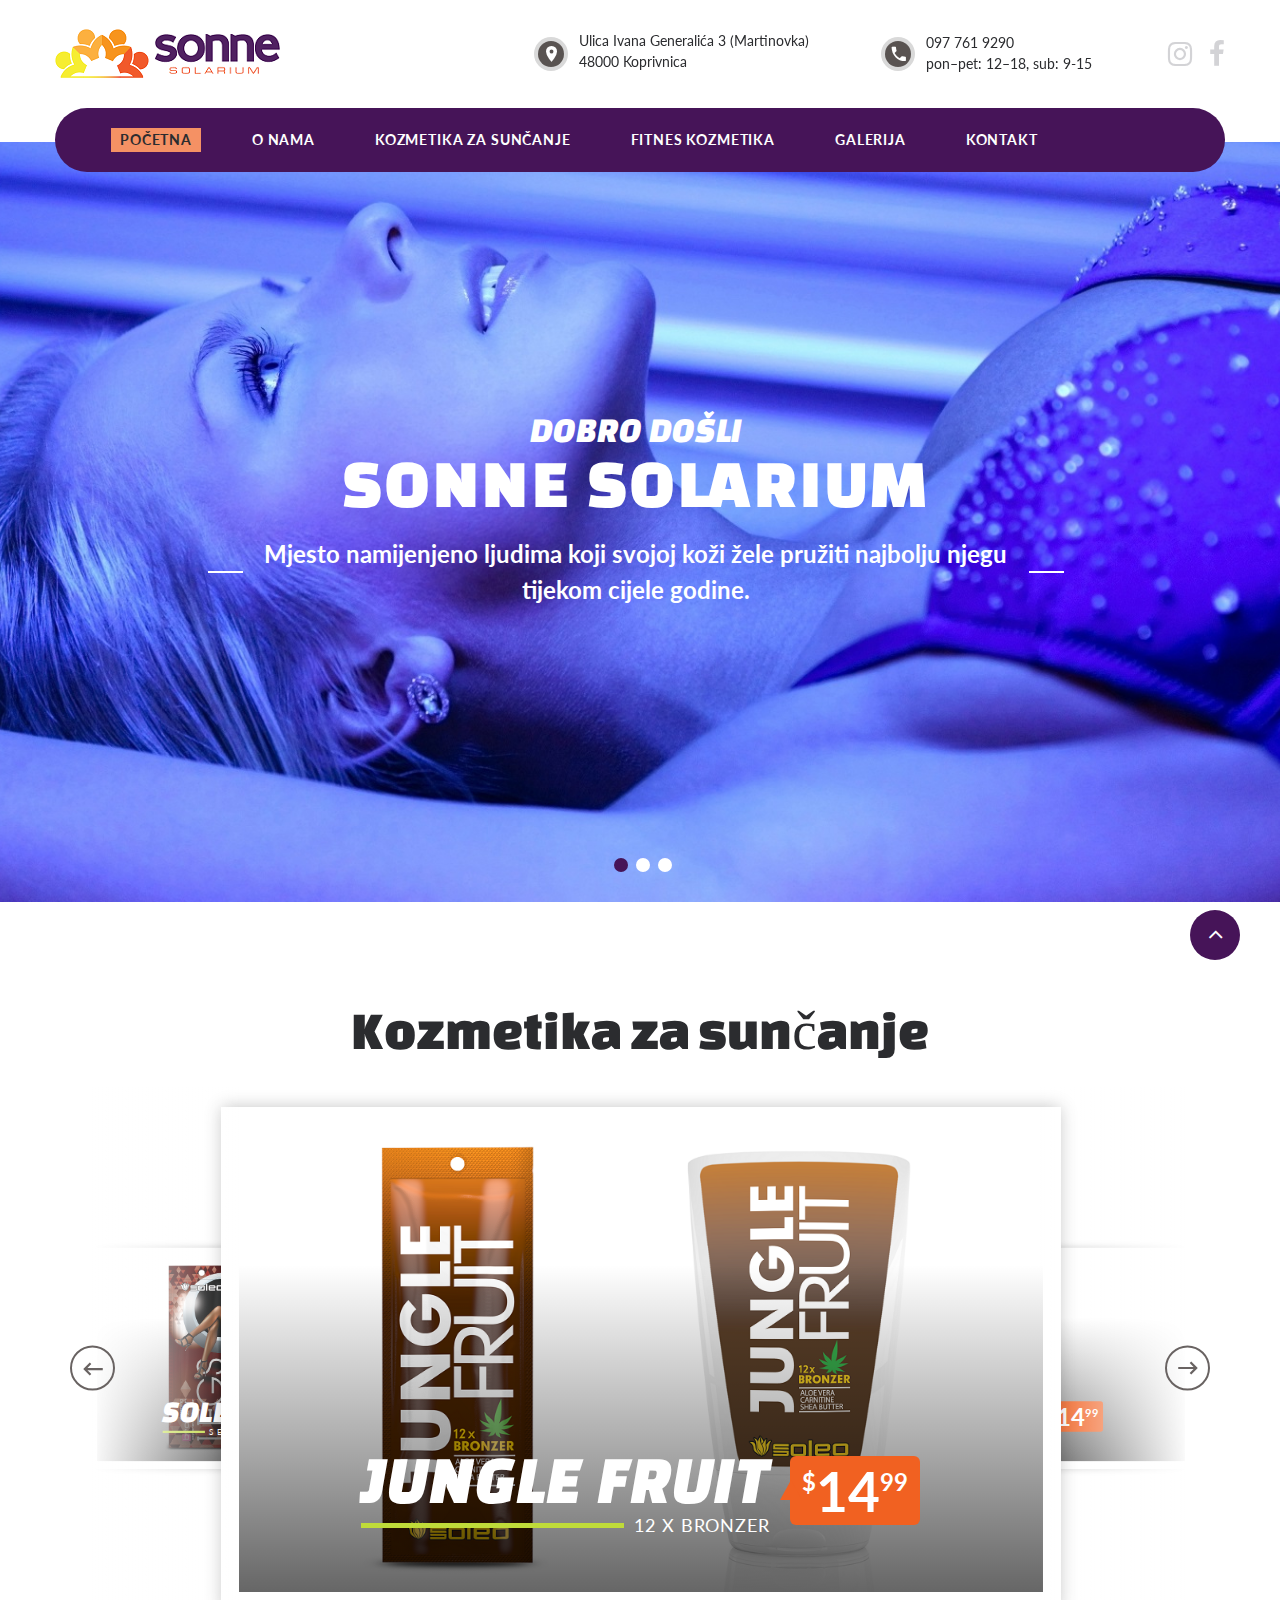
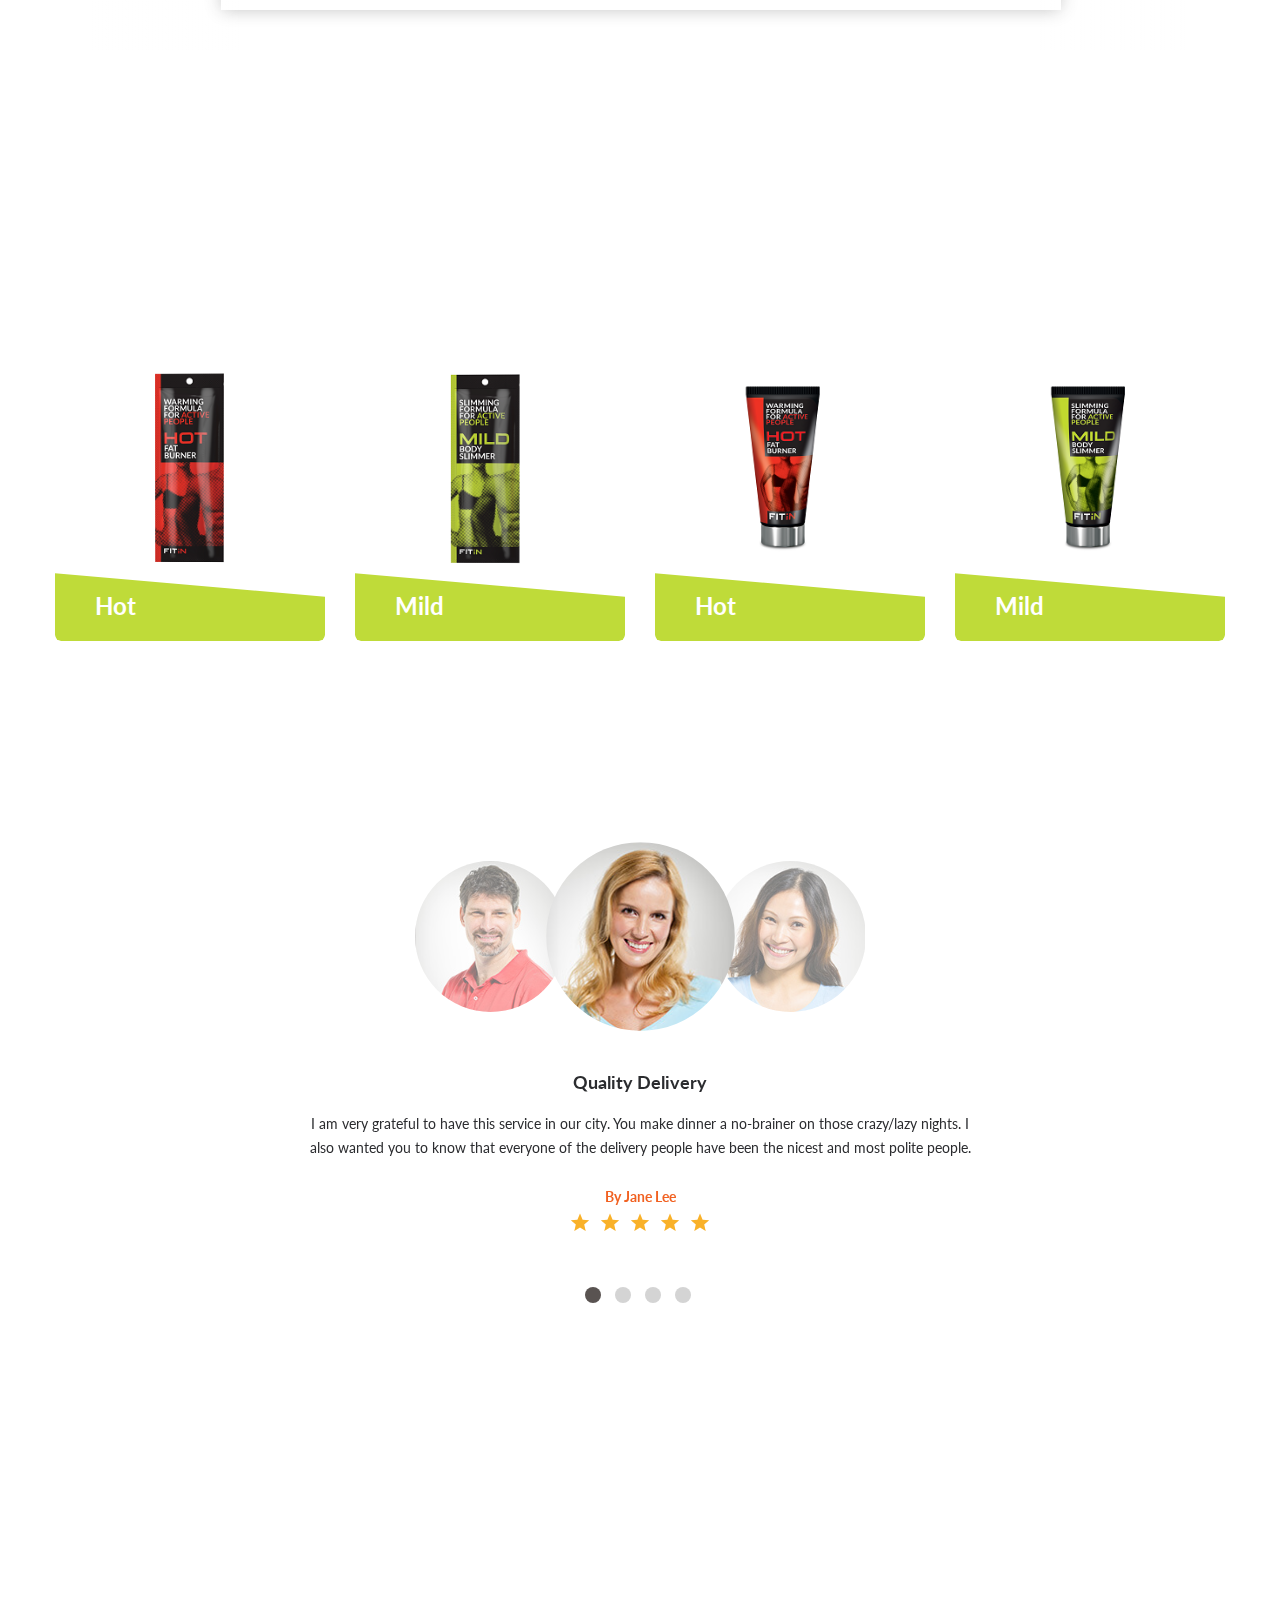
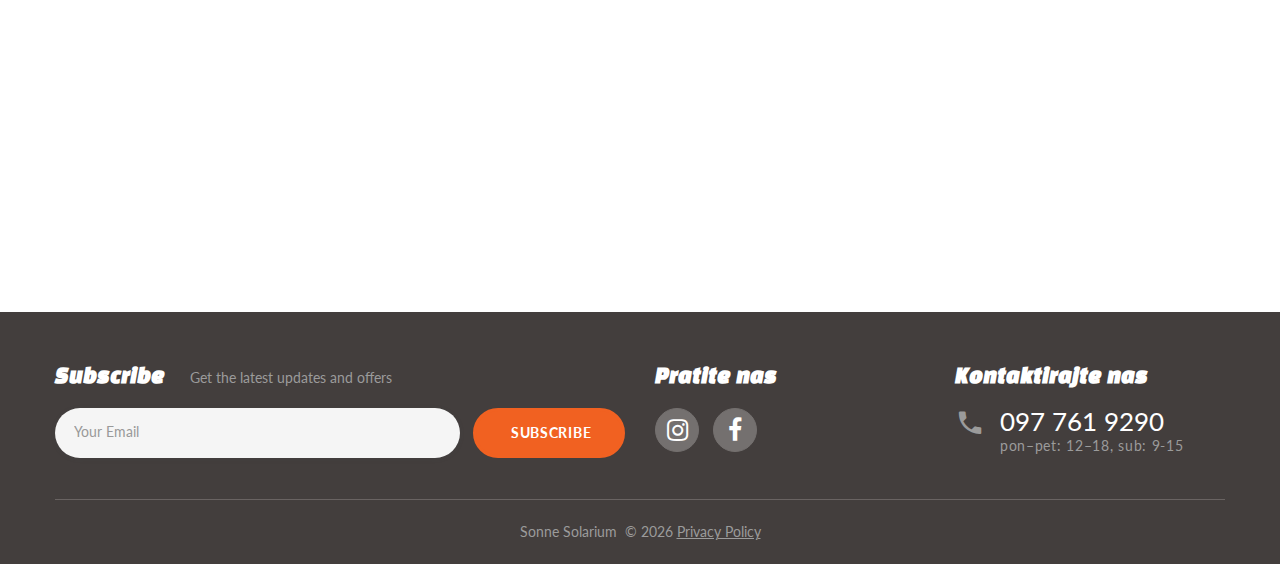
==== index.html @ ab4c7cab "Initial" ====
﻿<!DOCTYPE html>
<html lang="en" class="wide wow-animation">
<head>
    <!-- Site Title-->
    <title>Sonne Solarium</title>
    <meta name="format-detection" content="telephone=no">
    <meta name="viewport" content="width=device-width, height=device-height, initial-scale=1.0, maximum-scale=1.0, user-scalable=0">
    <meta http-equiv="X-UA-Compatible" content="IE=edge">
    <meta charset="utf-8">
    <link rel="icon" href="images/favicon.ico" type="image/x-icon">
    <!-- Stylesheets-->
    <link rel="stylesheet" type="text/css" href="//fonts.googleapis.com/css?family=Changa+One:400,400i%7CGrand+Hotel%7CLato:300,400,400italic,700">
    <link rel="stylesheet" href="css/style.css">
</head>
<body>
    <!-- Page-->
    <div class="page text-center">
        <!-- Page Header-->
        <header class="page-head">
            <!-- RD Navbar-->
            <div class="rd-navbar-wrap rd-navbar-default">
                <nav data-layout="rd-navbar-fixed" data-sm-layout="rd-navbar-fixed" data-md-device-layout="rd-navbar-fixed" data-lg-layout="rd-navbar-static" data-lg-device-layout="rd-navbar-static" data-stick-up-clone="false" data-md-stick-up-offset="100px" data-lg-stick-up-offset="150px" class="rd-navbar">
                    <div class="shell shell-fluid">
                        <div class="rd-navbar-inner">
                            <div class="rd-navbar-nav-wrap-outer">
                                <div class="rd-navbar-aside">
                                    <div class="rd-navbar-aside-content">
                                        <!-- RD Navbar Panel-->
                                        <div class="rd-navbar-panel rd-navbar-aside-left">
                                            <!-- RD Navbar Toggle-->
                                            <button data-rd-navbar-toggle=".rd-navbar-nav-wrap" class="rd-navbar-toggle"><span></span></button>
                                            <!-- RD Navbar Brand--><a href="index.html" class="rd-navbar-brand brand">
                                                <div class="brand-logo">
                                                    <img src="images/brand-232x49.png" alt="" width="232" height="49" />
                                                </div>
                                            </a>
                                        </div>
                                        <div class="rd-navbar-aside-right">
                                            <!-- RD Navbar Aside-->
                                            <ul class="list-links list-inline text-left">
                                                <li>
                                                    <div class="unit unit-horizontal unit-middle unit-spacing-xs">
                                                        <div class="unit-left"><span class="icon icon-circle icon-gray-dark icon-xxs mdi mdi-map-marker text-middle"></span></div>
                                                        <div class="unit-body">
                                                            <address class="contact-info"><a href="#" class="link-default link-xs">Ulica Ivana Generalića 3 (Martinovka) <br class="visible-md visible-lg"> 48000 Koprivnica</a></address>
                                                        </div>
                                                    </div>
                                                </li>
                                                <li>
                                                    <div class="unit unit-horizontal unit-middle unit-spacing-xs">
                                                        <div class="unit-left"><span class="icon icon-circle icon-gray-dark icon-xxs mdi mdi-phone text-middle"></span></div>
                                                        <div class="unit-body">
                                                            <address class="contact-info"><a href="callto:#" class="link-default link-xs">097 761 9290</a><span class="reveal-block text-base link-xs">pon–pet: 12–18, sub: 9-15</span></address>
                                                        </div>
                                                    </div>
                                                </li>
                                                <li>
                                                    <ul class="list-inline list-inline-sm">
                                                        <li><a href="https://www.instagram.com/sonne_solarium/" class="link-silver-light"><span class="icon icon-sm-mod-1 fa fa-instagram"></span></a></li>
                                                        <li><a href="https://web.facebook.com/sonnekoprivnica/" class="link-silver-light"><span class="icon icon-sm-mod-1 fa fa-facebook"></span></a></li>
                                                        <!--<li><a href="#" class="link-silver-light"><span class="icon icon-sm-mod-1 fa fa-twitter"></span></a></li>-->
                                                        <!--<li><a href="#" class="link-silver-light"><span class="icon icon-sm-mod-1 fa fa-google-plus"></span></a></li>-->
                                                    </ul>
                                                </li>
                                            </ul>
                                        </div>
                                    </div>
                                </div>
                            </div>
                            <!-- RD Navbar Nav-->
                            <div class="rd-navbar-nav-wrap">
                                <!-- RD Navbar Nav-->
                                <ul class="rd-navbar-nav">
                                    <li class="active">
                                        <a href="index.html">Početna</a>
                                    </li>
                                    <li>
                                        <a href="about.html">O nama</a>
                                    </li>
                                    <li>
                                        <a href="#section1">Kozmetika za sunčanje</a>
                                    </li>
                                    <li>
                                        <a href="#section2">Fitnes kozmetika</a>
                                    </li>
                                    <li>
                                        <a href="#">Galerija</a>
                                    </li>
                                    <li>
                                        <a href="contacts.html">Kontakt</a>
                                    </li>
                                </ul>
                                <div class="rd-navbar-aside-right">
                                    <ul class="list-links list-inline text-left">
                                        <li>
                                            <div class="unit unit-horizontal unit-middle unit-spacing-xs">
                                                <div class="unit-left"><span class="icon icon-circle icon-gray-dark icon-xxs mdi mdi-map-marker text-middle"></span></div>
                                                <div class="unit-body">
                                                    <address class="contact-info"><a href="#" class="link-default link-xs">Ulica Ivana Generalića 3 (Martinovka) <br class="visible-md visible-lg"> 48000 Koprivnica</a></address>
                                                </div>
                                            </div>
                                        </li>
                                        <li>
                                            <div class="unit unit-horizontal unit-middle unit-spacing-xs">
                                                <div class="unit-left"><span class="icon icon-circle icon-gray-dark icon-xxs mdi mdi-phone text-middle"></span></div>
                                                <div class="unit-body">
                                                    <address class="contact-info"><a href="callto:#" class="link-default link-xs">097 761 9290</a><span class="reveal-block text-base link-xs">pon–pet: 12–18, sub: 9-15</span></address>
                                                </div>
                                            </div>
                                        </li>
                                        <li>
                                            <ul class="list-inline list-inline-sm">
                                                <li><a href="https://www.instagram.com/sonne_solarium/" class="link-silver-light"><span class="icon icon-sm-mod-1 fa fa-instagram"></span></a></li>
                                                <li><a href="https://web.facebook.com/sonnekoprivnica/" class="link-silver-light"><span class="icon icon-sm-mod-1 fa fa-facebook"></span></a></li>
                                                <!--<li><a href="#" class="link-silver-light"><span class="icon icon-sm-mod-1 fa fa-twitter"></span></a></li>-->
                                                <!--<li><a href="#" class="link-silver-light"><span class="icon icon-sm-mod-1 fa fa-google-plus"></span></a></li>-->
                                            </ul>
                                        </li>
                                    </ul>
                                </div>
                            </div>
                        </div>
                    </div>
                </nav>
            </div>
        </header>
        <!-- Page Content-->
        <main class="page-content">
            <!-- Swiper variant 3-->
            <section class="bg-gray-darker">
                <div class="swiper-variant-1">
                    <div data-slide-effect="fade" data-min-height="600px" class="swiper-container swiper-slider">
                        <div class="swiper-wrapper">
                            <div data-slide-bg="images/home-slide-3-1920x800.jpg" class="swiper-slide">
                                <div class="swiper-slide-caption slide-caption-2 text-center">
                                    <div class="shell">
                                        <div class="range range-sm-center">
                                            <div class="cell-sm-11 cell-lg-9">
                                                <h4 data-caption-animate="fadeInUpSmall" data-caption-delay="100" class="text-italic font-secondary text-white">dobro došli</h4>
                                                <h2 data-caption-animate="fadeInUpSmall" data-caption-delay="400" class="text-uppercase text-white offset-top-0">sonne solarium</h2>
                                                <h5 data-caption-animate="fadeInUpSmall" data-caption-delay="700" class="text-white offset-top-18">Mjesto namijenjeno ljudima koji svojoj koži žele pružiti najbolju njegu tijekom cijele godine.</h5>
                                            </div>
                                        </div>
                                    </div>
                                </div>
                            </div>
                            <div data-slide-bg="images/home-slide-4-1920x800.jpg" class="swiper-slide">
                                <div class="swiper-slide-caption slide-caption-2 text-center">
                                    <div class="shell">
                                        <div class="range range-sm-center">
                                            <div class="cell-sm-10 cell-lg-8">
                                                <h5 data-caption-animate="fadeInUpSmall" data-caption-delay="100" class="font-secondary text-white">ljubav prema ljepoti je ukus, a stvaranje ljepote je umjetnost</h5>
                                                <!--<h2 data-caption-animate="fadeInUpSmall" data-caption-delay="400" class="text-uppercase text-white offset-top-0">ljubav prema ljepoti je ukus, a stvaranje ljepote je umjetnost</h2>-->
                                                <!--<p data-caption-animate="fadeInUpSmall" data-caption-delay="700" class="text-white offset-top-18">ljubav prema ljepoti je ukus, a stvaranje ljepote je umjetnost.</p>-->
                                                <!--<a href="#" data-caption-animate="fadeInUpSmall" data-caption-delay="1000" class="btn btn-secondary btn-md btn-shape-circle offset-top-20">order online</a>-->
                                            </div>
                                        </div>
                                    </div>
                                </div>
                            </div>
                            <div data-slide-bg="images/home-slide-2-1920x800.jpg" class="swiper-slide">
                                <div class="swiper-slide-caption slide-caption-2 text-center">
                                    <div class="shell">
                                        <div class="range range-sm-center">
                                            <div class="cell-sm-10 cell-lg-8">
                                                <h5 data-caption-animate="fadeInUpSmall" data-caption-delay="100" class="text-italic font-secondary text-white">A Variety of Dishes</h5>
                                                <h2 data-caption-animate="fadeInUpSmall" data-caption-delay="400" class="text-uppercase text-white offset-top-0">pizzas and seafood</h2>
                                                <p data-caption-animate="fadeInUpSmall" data-caption-delay="700" class="text-white offset-top-18">In our menu you can find lots of tasty and interesting dishes, including pizzas of all kinds. We also offer a wide range of seafood dishes, even if you are just looking for an affordable snack.</p><a href="#" data-caption-animate="fadeInUpSmall" data-caption-delay="1000" class="btn btn-secondary btn-md btn-shape-circle offset-top-20">order online</a>
                                            </div>
                                        </div>
                                    </div>
                                </div>
                            </div>
                        </div>
                        <!-- Swiper Navigation-->
                        <div class="swiper-pagination-wrap">
                            <div class="swiper-pagination"></div>
                        </div>
                    </div>
                </div>
            </section>

            <section class="section-50 section-sm-100" id="section1">
                <h3>Kozmetika za sunčanje</h3>
                <div data-arrows="true" data-loop="true" data-dots="false" data-swipe="false" data-autoplay="false" data-items="1" data-lg-items="3" data-xl-items="3" data-center-mode="true" data-center-padding="0.0" class="slick-slider carousel-center-mode offset-top-30">                  
                    <div class="item">
                        <div class="slick-slide-inner">
                            <a data-toggle="modal" data-target="#myModal" class="deals-block deals-block-variant-1">
                                <img src="images/suncanje/jungle_fruit.png" alt="" width="1008" height="585" class="img-responsive" />
                                <div class="caption">
                                    <div class="title-wrap">
                                        <h2 class="text-italic">Jungle Fruit</h2>
                                        <div class="title-desc">
                                            <p class="big text-uppercase">12 x Bronzer</p>
                                        </div>
                                    </div>
                                    <div class="price-block"><span>$</span><span>14</span><span>99</span></div>
                                </div>
                            </a>
                        </div>
                    </div>
                    <div class="item">
                        <div class="slick-slide-inner">
                            <a data-toggle="modal" data-target="#myModal" class="deals-block deals-block-variant-1">
                                <img src="images/suncanje/face_tan.png" alt="" width="1008" height="585" class="img-responsive" />
                                <div class="caption">
                                    <div class="title-wrap">
                                        <h2 class="text-italic">Face Tan</h2>
                                        <div class="title-desc">
                                            <p class="big text-uppercase">Anti-aging Accelerator</p>
                                        </div>
                                    </div>
                                    <div class="price-block"><span>$</span><span>14</span><span>99</span></div>
                                </div>
                            </a>
                        </div>
                    </div>
                    <div class="item">
                        <div class="slick-slide-inner">
                            <a href="#" class="deals-block deals-block-variant-1">
                                <img src="images/suncanje/black_pearl.png" alt="" width="1008" height="585" class="img-responsive" />
                                <div class="caption">
                                    <div class="title-wrap">
                                        <h2 class="text-italic">Black Pearl</h2>
                                        <div class="title-desc">
                                            <p class="big text-uppercase">Seductive Bronzing Creme</p>
                                        </div>
                                    </div>
                                    <div class="price-block"><span>$</span><span>14</span><span>99</span></div>
                                </div>
                            </a>
                        </div>
                    </div>
                    <div class="item">
                        <div class="slick-slide-inner">
                            <a href="#" class="deals-block deals-block-variant-1">
                                <img src="images/suncanje/coffee_sun.png" alt="" width="1008" height="585" class="img-responsive" />
                                <div class="caption">
                                    <div class="title-wrap">
                                        <h2 class="text-italic">Coffee Sun</h2>
                                        <div class="title-desc">
                                            <p class="big text-uppercase">Black Espresso</p>
                                        </div>
                                    </div>
                                    <div class="price-block"><span>$</span><span>14</span><span>99</span></div>
                                </div>
                            </a>
                        </div>
                    </div>
                    <div class="item">
                        <div class="slick-slide-inner">
                            <a href="#" class="deals-block deals-block-variant-1">
                                <img src="images/suncanje/collagen_accelerator.png" alt="" width="1008" height="585" class="img-responsive" />
                                <div class="caption">
                                    <div class="title-wrap">
                                        <h2 class="text-italic">Collagen</h2>
                                        <div class="title-desc">
                                            <p class="big text-uppercase">Accelerator</p>
                                        </div>
                                    </div>
                                    <div class="price-block"><span>$</span><span>14</span><span>99</span></div>
                                </div>
                            </a>
                        </div>
                    </div>
                    <div class="item">
                        <div class="slick-slide-inner">
                            <a href="#" class="deals-block deals-block-variant-1">
                                <img src="images/suncanje/facetan_antiaging.png" alt="" width="1008" height="585" class="img-responsive" />
                                <div class="caption">
                                    <div class="title-wrap">
                                        <h2 class="text-italic">Face Tan</h2>
                                        <div class="title-desc">
                                            <p class="big text-uppercase">Anti-aging Accelerator</p>
                                        </div>
                                    </div>
                                    <div class="price-block"><span>$</span><span>14</span><span>99</span></div>
                                </div>
                            </a>
                        </div>
                    </div>
                    <div class="item">
                        <div class="slick-slide-inner">
                            <a href="#" class="deals-block deals-block-variant-1">
                                <img src="images/suncanje/legs.png" alt="" width="1008" height="585" class="img-responsive" />
                                <div class="caption">
                                    <div class="title-wrap">
                                        <h2 class="text-italic">Soleo Legs</h2>
                                        <div class="title-desc">
                                            <p class="big text-uppercase">s efektom zagrijavanja</p>
                                        </div>
                                    </div>
                                    <div class="price-block"><span>$</span><span>14</span><span>99</span></div>
                                </div>
                            </a>
                        </div>
                    </div>
                </div>
            </section>
            <section class="section-50 section-sm-top-90 section-sm-bottom-100 bg-image-6" id="section2">
                <div class="shell text-center">
                    <h3>Fitnes Kozmetika</h3>
                    <div class="range range-xs-center">
                        <div class="cell-sm-6 cell-md-3">
                            <div class="menu-variant-1">
                                <img src="images/fitness/hot.png" alt="" width="310" height="260" class="img-responsive reveal-inline-block" />
                                <div class="caption">
                                    <h5 class="title"><a href="menu-single.html" class="link-white">Hot</a></h5>
                                </div>
                            </div>
                        </div>
                        <div class="cell-sm-6 cell-md-3 offset-top-50 offset-sm-top-0">
                            <div class="menu-variant-1">
                                <img src="images/fitness/mild.png" alt="" width="310" height="260" class="img-responsive reveal-inline-block" />
                                <div class="caption">
                                    <h5 class="title"><a href="menu-single.html" class="link-white">Mild</a></h5>
                                </div>
                            </div>
                        </div>
                        <div class="cell-sm-6 cell-md-3 offset-top-50 offset-md-top-0">
                            <div class="menu-variant-1">
                                <img src="images/fitness/hot_tube.png" alt="" width="310" height="260" class="img-responsive reveal-inline-block" />
                                <div class="caption">
                                    <h5 class="title"><a href="menu-single.html" class="link-white">Hot</a></h5>
                                </div>
                            </div>
                        </div>
                        <div class="cell-sm-6 cell-md-3 offset-top-50 offset-md-top-0">
                            <div class="menu-variant-1">
                                <img src="images/fitness/mild_tube.png" alt="" width="310" height="260" class="img-responsive reveal-inline-block" />
                                <div class="caption">
                                    <h5 class="title"><a href="menu-single.html" class="link-white">Mild</a></h5>
                                </div>
                            </div>
                        </div>
                    </div>
                </div>
            </section>
            <section class="section-50 section-sm-100">
                <div class="shell">
                    <div class="range range-xs-center">
                        <div class="cell-sm-10 cell-md-8">
                            <div class="testimonials-wrap">
                                <!-- Slick Carousel-->
                                <div data-arrows="false" data-loop="true" data-dots="true" data-swipe="true" data-items="1" data-child="#child-carousel" data-for="#child-carousel" class="slick-slider carousel-parent offset-top-40">
                                    <div class="item">
                                        <blockquote class="quote-classic">
                                            <h6>Quality Delivery</h6>
                                            <p class="text-base">
                                                <q>I am very grateful to have this service in our city. You make dinner a no-brainer on those crazy/lazy nights. I also wanted you to know that everyone of the delivery people have been the nicest and most polite people.</q>
                                            </p>
                                            <p>
                                                <cite class="text-bold">By Jane Lee</cite>
                                            </p>
                                            <div class="quote-rating">
                                                <ul class="list-inline list-inline-xs">
                                                    <li><span class="icon mdi mdi-star text-primary-lighter"></span></li>
                                                    <li><span class="icon mdi mdi-star text-primary-lighter"></span></li>
                                                    <li><span class="icon mdi mdi-star text-primary-lighter"></span></li>
                                                    <li><span class="icon mdi mdi-star text-primary-lighter"></span></li>
                                                    <li><span class="icon mdi mdi-star text-primary-lighter"></span></li>
                                                </ul>
                                            </div>
                                        </blockquote>
                                    </div>
                                    <div class="item">
                                        <blockquote class="quote-classic">
                                            <h6>The Best Food Delivery Service</h6>
                                            <p class="text-base">
                                                <q>I’d like to acknowledge Food Delivery for their pleasant help today when I called to place a last minute order for a meeting. I struggled with what to order and your team helped with selection and made everything easy for me.</q>
                                            </p>
                                            <p>
                                                <cite class="text-bold">By Emily Wilson</cite>
                                            </p>
                                            <div class="quote-rating">
                                                <ul class="list-inline list-inline-xs">
                                                    <li><span class="icon mdi mdi-star text-primary-lighter"></span></li>
                                                    <li><span class="icon mdi mdi-star text-primary-lighter"></span></li>
                                                    <li><span class="icon mdi mdi-star text-primary-lighter"></span></li>
                                                    <li><span class="icon mdi mdi-star text-primary-lighter"></span></li>
                                                    <li><span class="icon mdi mdi-star text-primary-lighter"></span></li>
                                                </ul>
                                            </div>
                                        </blockquote>
                                    </div>
                                    <div class="item">
                                        <blockquote class="quote-classic">
                                            <h6>Perfect and Tasty Desserts</h6>
                                            <p class="text-base">
                                                <q>Thanks so much for the gorgeous strawberry cake and desserts on Saturday. We loved  that cake - so beautiful and yummy!</q>
                                            </p>
                                            <p>
                                                <cite class="text-bold">By Jane Perez</cite>
                                            </p>
                                            <div class="quote-rating">
                                                <ul class="list-inline list-inline-xs">
                                                    <li><span class="icon mdi mdi-star text-primary-lighter"></span></li>
                                                    <li><span class="icon mdi mdi-star text-primary-lighter"></span></li>
                                                    <li><span class="icon mdi mdi-star text-primary-lighter"></span></li>
                                                    <li><span class="icon mdi mdi-star text-primary-lighter"></span></li>
                                                    <li><span class="icon mdi mdi-star text-primary-lighter"></span></li>
                                                </ul>
                                            </div>
                                        </blockquote>
                                    </div>
                                    <div class="item">
                                        <blockquote class="quote-classic">
                                            <h6>High Quality Service</h6>
                                            <p class="text-base">
                                                <q>Your female employee on the phone was so kind yesterday! She took my order, got it exactly correct; and my food arrived. The delivery man was also very good. The level of service wa also outstanding, thank you!</q>
                                            </p>
                                            <p>
                                                <cite class="text-bold">By John Smith</cite>
                                            </p>
                                            <div class="quote-rating">
                                                <ul class="list-inline list-inline-xs">
                                                    <li><span class="icon mdi mdi-star text-primary-lighter"></span></li>
                                                    <li><span class="icon mdi mdi-star text-primary-lighter"></span></li>
                                                    <li><span class="icon mdi mdi-star text-primary-lighter"></span></li>
                                                    <li><span class="icon mdi mdi-star text-primary-lighter"></span></li>
                                                    <li><span class="icon mdi mdi-star text-primary-lighter"></span></li>
                                                </ul>
                                            </div>
                                        </blockquote>
                                    </div>
                                </div>
                                <div id="child-carousel" data-for=".carousel-parent" data-arrows="false" data-loop="true" data-dots="false" data-swipe="false" data-items="1" data-xs-items="1" data-sm-items="3" data-md-items="3" data-lg-items="3" data-xl-items="3" data-slide-to-scroll="1" data-center-mode="true" data-center-padding="0" class="slick-slider">
                                    <div class="item">
                                        <img src="images/index-testimonials-1-191x191.jpg" alt="" width="191" height="191" />
                                    </div>
                                    <div class="item">
                                        <img src="images/index-testimonials-3-191x191.jpg" alt="" width="191" height="191" />
                                    </div>
                                    <div class="item">
                                        <img src="images/index-testimonials-4-191x191.jpg" alt="" width="191" height="191" />
                                    </div>
                                    <div class="item">
                                        <img src="images/index-testimonials-2-191x191.jpg" alt="" width="191" height="191" />
                                    </div>
                                </div>
                            </div>
                        </div>
                    </div>
                </div>
            </section>
            <section>
                <!-- RD Google Map-->
                <div data-zoom="15" data-y="46.164646" data-x="16.8274686" data-styles="" class="rd-google-map rd-google-map__model">
                    <ul class="map_locations">
                        <li data-y="46.1646485" data-x="16.8296632">
                            <p><span class="icon"><img src="images/gmap_marker.png" alt="" width="24" height="34" /></span>Ulica Ivana Generalića 3 (Martinovka), 48000 Koprivnica</p>
                        </li>
                    </ul>
                </div>
            </section>
        </main>
        <!-- Page Footer-->
        <footer class="page-foot text-center text-lg-left footer-light context-dark">
            <section class="section-top-45 section-bottom-40">
                <div class="shell">
                    <div class="range range-xs-center">
                        <div class="cell-sm-8 cell-md-10 cell-lg-6">
                            <div class="group-md">
                                <h5 class="text-italic font-secondary">Subscribe</h5><span>Get the latest updates and offers</span>
                            </div>
                            <div class="offset-top-15">
                                <div class="form-box-shadow">
                                    <form data-form-output="form-output-global" data-form-type="subscribe" method="post" action="bat/rd-mailform.php" class="rd-mailform form-subscribe form-inline-flex-xs">
                                        <div class="form-group">
                                            <input placeholder="Your Email" type="email" name="email" data-constraints="@Required @Email" class="form-control">
                                        </div>
                                        <button type="submit" class="btn btn-primary btn-shape-circle">Subscribe</button>
                                    </form>
                                </div>
                            </div>
                        </div>
                        <div class="cell-sm-6 cell-md-4 cell-lg-3 offset-top-30 offset-top-50 offset-lg-top-0">
                            <h5 class="text-italic font-secondary">Pratite nas</h5>
                            <ul class="list-inline offset-top-15">
                                <li><a href="https://www.instagram.com/sonne_solarium/"><span class="icon icon-sm icon-circle icon-gray icon-social fa-instagram"></span></a></li>
                                <li><a href="http://www.facebook.com/sonnekoprivnica/"><span class="icon icon-sm icon-circle icon-gray icon-social fa-facebook"></span></a></li>
                                <!--<li><a href="#"><span class="icon icon-sm icon-circle icon-gray icon-social fa-twitter"></span></a></li>-->
                                <!--<li><a href="#"><span class="icon icon-sm icon-circle icon-gray icon-social fa-google-plus"></span></a></li>-->
                            </ul>
                        </div>
                        <div class="cell-sm-6 cell-md-4 cell-lg-3 offset-top-50 offset-lg-top-0">
                            <h5 class="text-italic font-secondary">Kontaktirajte nas</h5>
                            <div class="unit unit-sm-horizontal unit-sm-top unit-spacing-xs offset-top-15">
                                <div class="unit-left"><span class="icon icon-md-mod-1 icon-default mdi mdi-phone text-middle"></span></div>
                                <div class="unit-body">
                                    <address class="contact-info"><a href="callto:#" class="link-white link-lg">097 761 9290</a></address><span class="contact-info">pon–pet: 12–18, sub: 9-15</span>
                                </div>
                            </div>
                        </div>
                    </div>
                </div>
            </section>
            <section>
                <div class="shell">
                    <hr>
                </div>
                <div class="shell section-20">
                    <div class="range range-xs-center">
                        <div class="cell-md-5 text-center">
                            <p class="copyright">
                                Sonne Solarium
                                &nbsp;&#169;&nbsp;<span id="copyright-year"></span>&nbsp;<br class="veil-sm"><a href="privacy.html">Privacy Policy</a>
                                <!-- {%FOOTER_LINK}-->
                            </p>
                        </div>
                    </div>
                </div>
            </section>

        </footer>
    </div>
    <!-- Global Mailform Output-->
    <div id="form-output-global" class="snackbars"></div>
    <!-- PhotoSwipe Gallery-->
    <div tabindex="-1" role="dialog" aria-hidden="true" class="pswp">
        <div class="pswp__bg"></div>
        <div class="pswp__scroll-wrap">
            <div class="pswp__container">
                <div class="pswp__item"></div>
                <div class="pswp__item"></div>
                <div class="pswp__item"></div>
            </div>
            <div class="pswp__ui pswp__ui--hidden">
                <div class="pswp__top-bar">
                    <div class="pswp__counter"></div>
                    <button title="Close (Esc)" class="pswp__button pswp__button--close"></button>
                    <button title="Share" class="pswp__button pswp__button--share"></button>
                    <button title="Toggle fullscreen" class="pswp__button pswp__button--fs"></button>
                    <button title="Zoom in/out" class="pswp__button pswp__button--zoom"></button>
                    <div class="pswp__preloader">
                        <div class="pswp__preloader__icn">
                            <div class="pswp__preloader__cut">
                                <div class="pswp__preloader__donut"></div>
                            </div>
                        </div>
                    </div>
                </div>
                <div class="pswp__share-modal pswp__share-modal--hidden pswp__single-tap">
                    <div class="pswp__share-tooltip"></div>
                </div>
                <button title="Previous (arrow left)" class="pswp__button pswp__button--arrow--left"></button>
                <button title="Next (arrow right)" class="pswp__button pswp__button--arrow--right"></button>
                <div class="pswp__caption">
                    <div class="pswp__caption__cent"></div>
                </div>
            </div>
        </div>
    </div>

    <!-- Modal -->
    <div id="myModal" class="modal fade" role="dialog">
        <div class="modal-dialog modal-lg">

            <!-- Modal content-->
            <div class="modal-content">
                <div class="modal-header">
                    <button type="button" class="close" data-dismiss="modal">&times;</button>
                    <h4 class="modal-title">Jungle Fruit</h4>
                </div>
                <div class="modal-body">
                    <p>
                    <h6>Opis:</h6><br />
JUNGLE FRUIT 12x bronzer, s bakrenim peptidima, biljnim ekstraktima i vitaminima. Osigurava izuzetno tamnu nijansu tena. Vlaži i njeguje kožu. Snažna aroma tropskog voća prevarit će vaš um da je na rajskim plažama.
Aktivni sastojci:
• DHA, orah ekstrakt - bronzeri
• Aloe vera, ekstrakt suncokreta, ekstrakt grožđa - hidratizatori
• Kofein, kolagen - protiv starenja kože
MIRIS:
• Tropsko voće
Pakiranje:
• vrećica - 15 ml
• tuba - 100 ml</p>
                </div>
            </div>

        </div>
    </div>


    <!-- Java script-->
    <script src="js/core.min.js"></script>
    <script src="js/script.js"></script>
    <script src="js/jscript.js"></script>
</body>
</html>
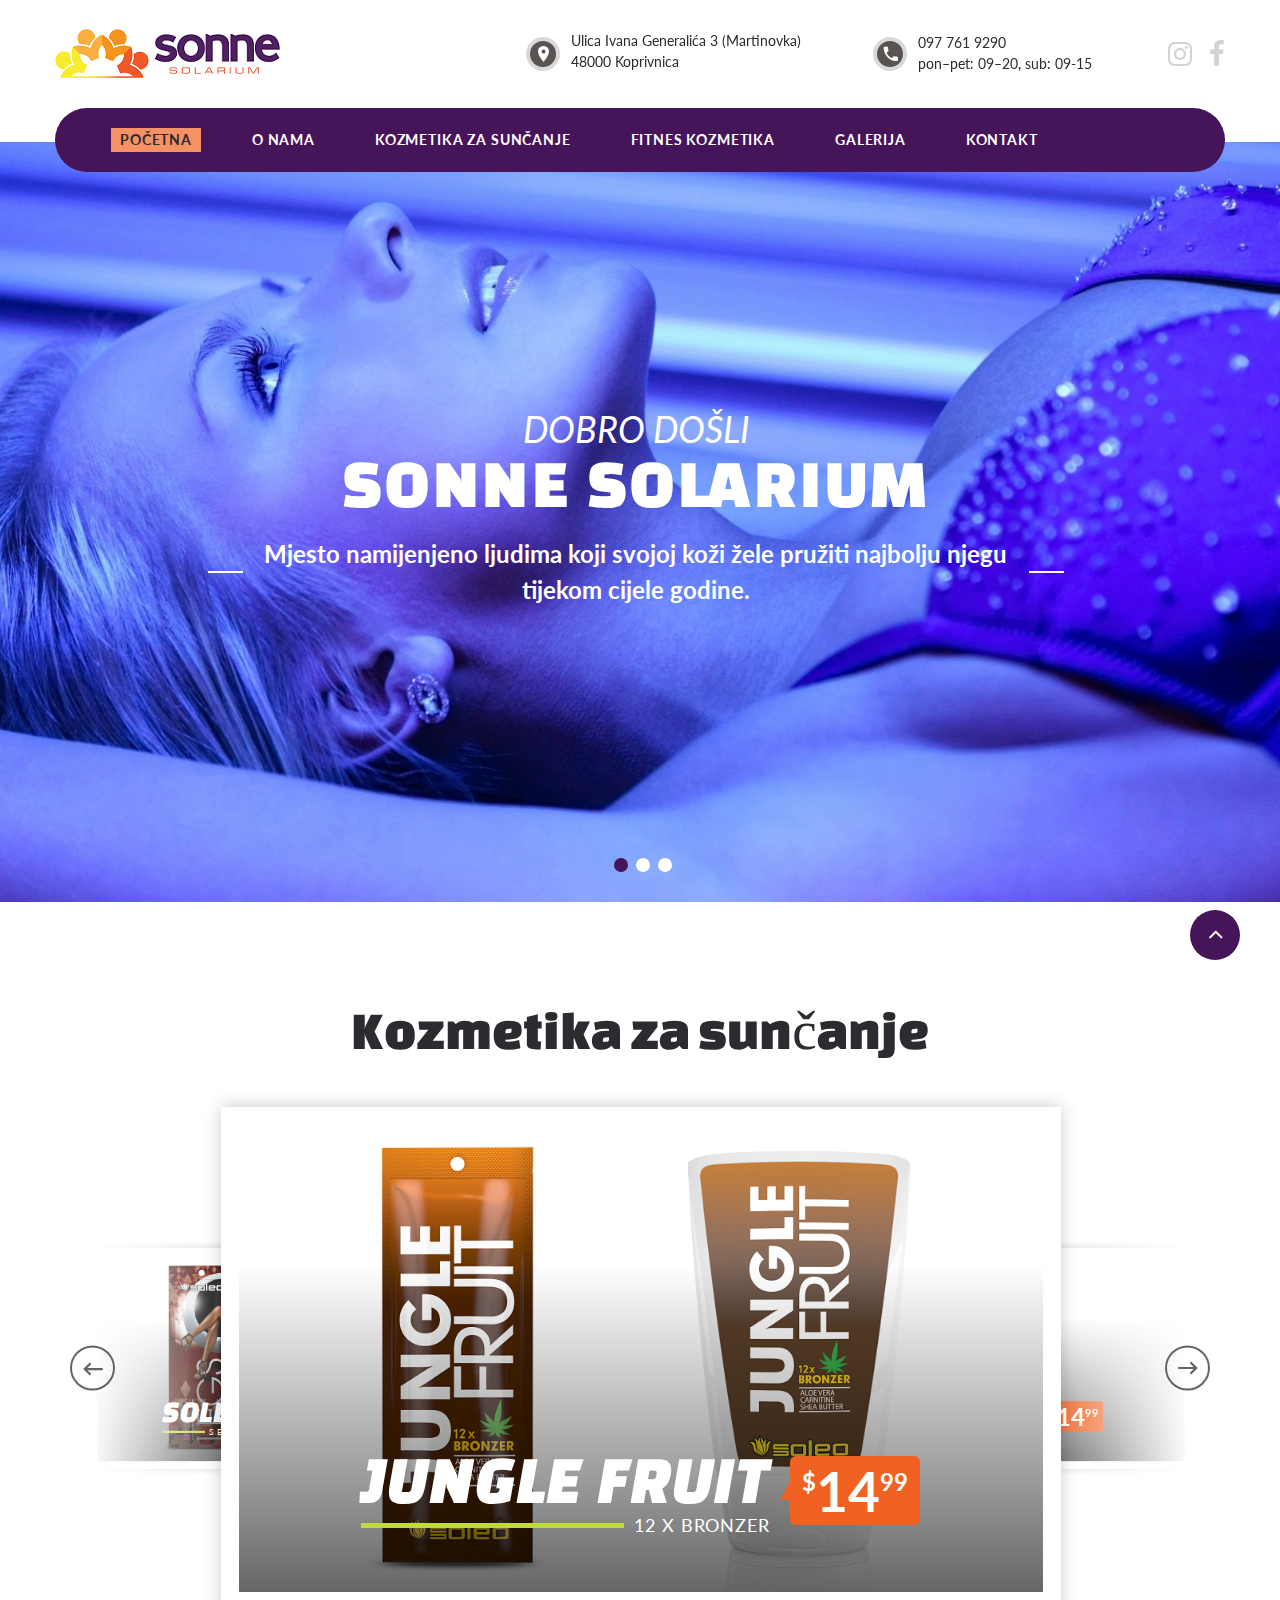
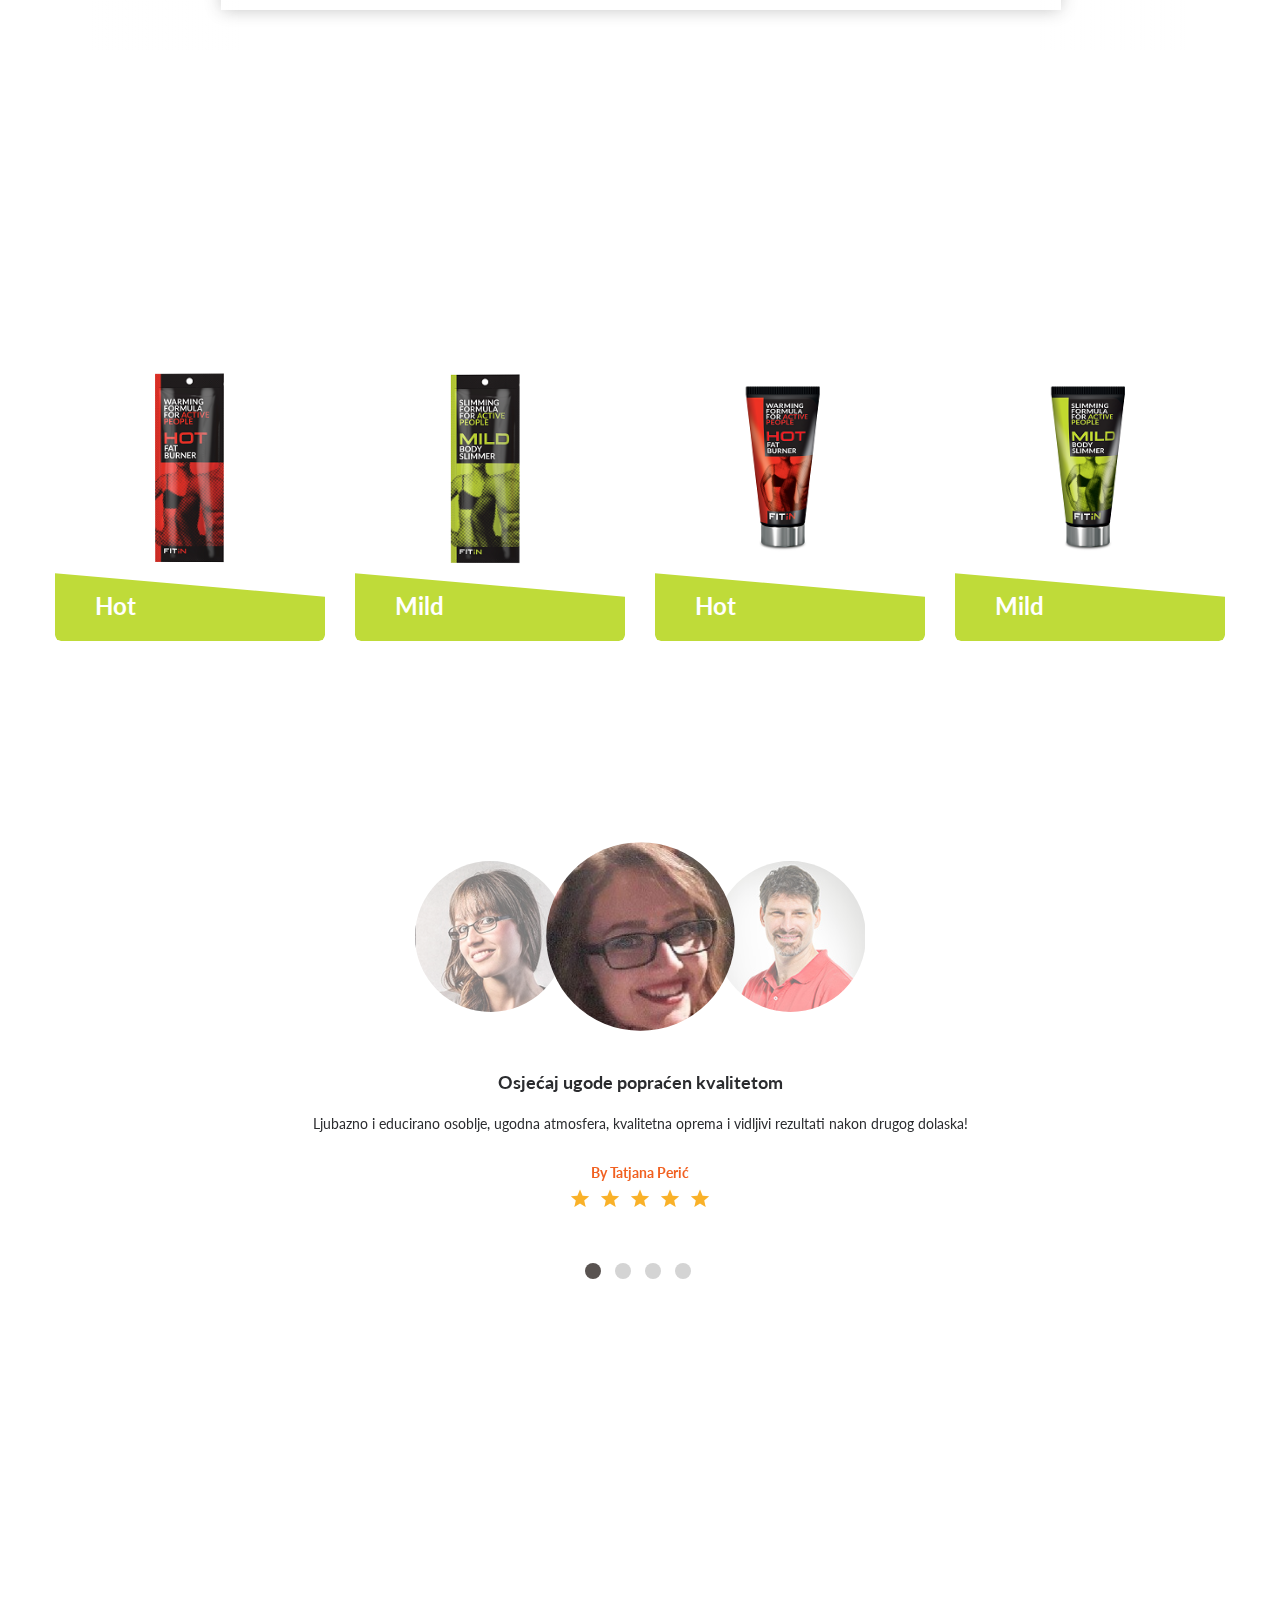
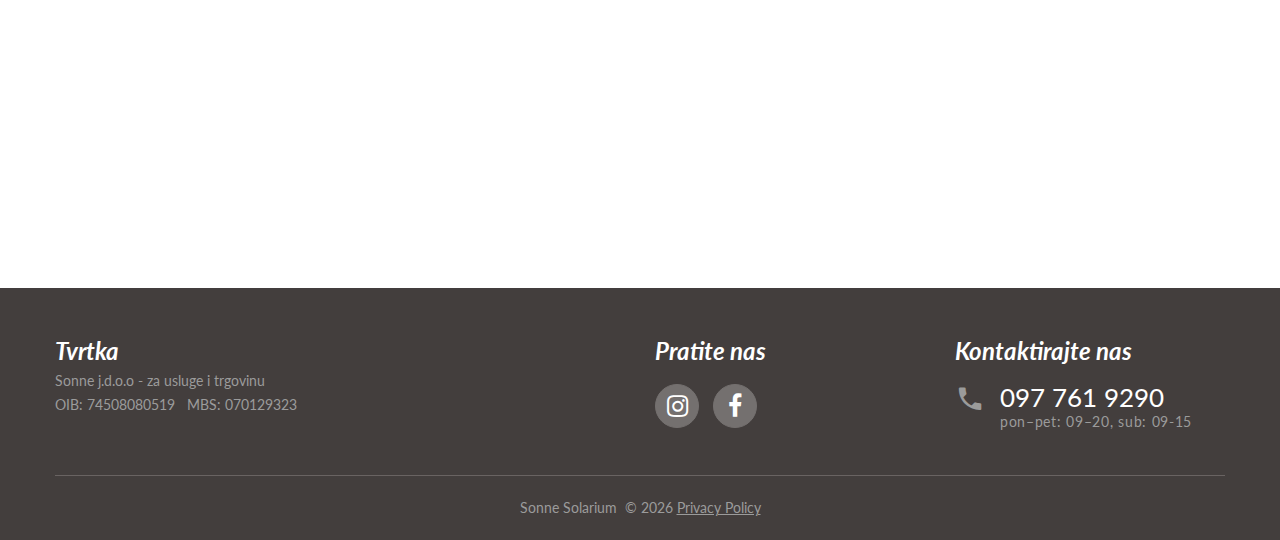
==== commit c309e798: "gallery, kontakts, reviews, footer, font" ====
--- a/index.html
+++ b/index.html
@@ -11,10 +11,11 @@
     <!-- Stylesheets-->
     <link rel="stylesheet" type="text/css" href="//fonts.googleapis.com/css?family=Changa+One:400,400i%7CGrand+Hotel%7CLato:300,400,400italic,700">
     <link rel="stylesheet" href="css/style.css">
+    <link rel="stylesheet" href="css/modal.css">
 </head>
 <body>
     <!-- Page-->
-    <div class="page text-center">
+    <div class="page text-center" id="section0">
         <!-- Page Header-->
         <header class="page-head">
             <!-- RD Navbar-->
@@ -50,7 +51,7 @@
                                                     <div class="unit unit-horizontal unit-middle unit-spacing-xs">
                                                         <div class="unit-left"><span class="icon icon-circle icon-gray-dark icon-xxs mdi mdi-phone text-middle"></span></div>
                                                         <div class="unit-body">
-                                                            <address class="contact-info"><a href="callto:#" class="link-default link-xs">097 761 9290</a><span class="reveal-block text-base link-xs">pon–pet: 12–18, sub: 9-15</span></address>
+                                                            <address class="contact-info"><a href="callto:#" class="link-default link-xs">097 761 9290</a><span class="reveal-block text-base link-xs">pon–pet: 09–20, sub: 09-15</span></address>
                                                         </div>
                                                     </div>
                                                 </li>
@@ -72,10 +73,10 @@
                                 <!-- RD Navbar Nav-->
                                 <ul class="rd-navbar-nav">
                                     <li class="active">
-                                        <a href="index.html">Početna</a>
+                                        <a href="/index.html">Početna</a>
                                     </li>
                                     <li>
-                                        <a href="about.html">O nama</a>
+                                        <a href="#">O nama</a>
                                     </li>
                                     <li>
                                         <a href="#section1">Kozmetika za sunčanje</a>
@@ -84,10 +85,10 @@
                                         <a href="#section2">Fitnes kozmetika</a>
                                     </li>
                                     <li>
-                                        <a href="#">Galerija</a>
+                                        <a href="/gallery_grid.html">Galerija</a>
                                     </li>
                                     <li>
-                                        <a href="contacts.html">Kontakt</a>
+                                        <a href="/contacts.html">Kontakt</a>
                                     </li>
                                 </ul>
                                 <div class="rd-navbar-aside-right">
@@ -149,9 +150,9 @@
                                     <div class="shell">
                                         <div class="range range-sm-center">
                                             <div class="cell-sm-10 cell-lg-8">
-                                                <h5 data-caption-animate="fadeInUpSmall" data-caption-delay="100" class="font-secondary text-white">ljubav prema ljepoti je ukus, a stvaranje ljepote je umjetnost</h5>
+                                                <h4 data-caption-animate="fadeInUpSmall" data-caption-delay="100" class="font-secondary text-white">Njegujte svoje tijelo</h4>
                                                 <!--<h2 data-caption-animate="fadeInUpSmall" data-caption-delay="400" class="text-uppercase text-white offset-top-0">ljubav prema ljepoti je ukus, a stvaranje ljepote je umjetnost</h2>-->
-                                                <!--<p data-caption-animate="fadeInUpSmall" data-caption-delay="700" class="text-white offset-top-18">ljubav prema ljepoti je ukus, a stvaranje ljepote je umjetnost.</p>-->
+                                                <h5 data-caption-animate="fadeInUpSmall" data-caption-delay="700" class="text-white offset-top-18">ljubav prema ljepoti je ukus, a stvaranje ljepote je umjetnost.</h5>
                                                 <!--<a href="#" data-caption-animate="fadeInUpSmall" data-caption-delay="1000" class="btn btn-secondary btn-md btn-shape-circle offset-top-20">order online</a>-->
                                             </div>
                                         </div>
@@ -179,10 +180,9 @@
                     </div>
                 </div>
             </section>
-
             <section class="section-50 section-sm-100" id="section1">
                 <h3>Kozmetika za sunčanje</h3>
-                <div data-arrows="true" data-loop="true" data-dots="false" data-swipe="false" data-autoplay="false" data-items="1" data-lg-items="3" data-xl-items="3" data-center-mode="true" data-center-padding="0.0" class="slick-slider carousel-center-mode offset-top-30">                  
+                <div data-arrows="true" data-loop="true" data-dots="false" data-swipe="false" data-autoplay="false" data-items="1" data-lg-items="3" data-xl-items="3" data-center-mode="true" data-center-padding="0.0" class="slick-slider carousel-center-mode offset-top-30">
                     <div class="item">
                         <div class="slick-slide-inner">
                             <a data-toggle="modal" data-target="#myModal" class="deals-block deals-block-variant-1">
@@ -345,12 +345,12 @@
                                 <div data-arrows="false" data-loop="true" data-dots="true" data-swipe="true" data-items="1" data-child="#child-carousel" data-for="#child-carousel" class="slick-slider carousel-parent offset-top-40">
                                     <div class="item">
                                         <blockquote class="quote-classic">
-                                            <h6>Quality Delivery</h6>
+                                            <h6>Osjećaj ugode popraćen kvalitetom</h6>
                                             <p class="text-base">
-                                                <q>I am very grateful to have this service in our city. You make dinner a no-brainer on those crazy/lazy nights. I also wanted you to know that everyone of the delivery people have been the nicest and most polite people.</q>
+                                                <q>Ljubazno i educirano osoblje, ugodna atmosfera, kvalitetna oprema i vidljivi rezultati nakon drugog dolaska!</q>
                                             </p>
                                             <p>
-                                                <cite class="text-bold">By Jane Lee</cite>
+                                                <cite class="text-bold">By Tatjana Perić</cite>
                                             </p>
                                             <div class="quote-rating">
                                                 <ul class="list-inline list-inline-xs">
@@ -365,12 +365,32 @@
                                     </div>
                                     <div class="item">
                                         <blockquote class="quote-classic">
-                                            <h6>The Best Food Delivery Service</h6>
+                                            <h6>High Quality Service</h6>
                                             <p class="text-base">
-                                                <q>I’d like to acknowledge Food Delivery for their pleasant help today when I called to place a last minute order for a meeting. I struggled with what to order and your team helped with selection and made everything easy for me.</q>
+                                                <q>Your female employee on the phone was so kind yesterday! She took my order, got it exactly correct; and my food arrived. The delivery man was also very good. The level of service wa also outstanding, thank you!</q>
                                             </p>
                                             <p>
-                                                <cite class="text-bold">By Emily Wilson</cite>
+                                                <cite class="text-bold">By John Smith</cite>
+                                            </p>
+                                            <div class="quote-rating">
+                                                <ul class="list-inline list-inline-xs">
+                                                    <li><span class="icon mdi mdi-star text-primary-lighter"></span></li>
+                                                    <li><span class="icon mdi mdi-star text-primary-lighter"></span></li>
+                                                    <li><span class="icon mdi mdi-star text-primary-lighter"></span></li>
+                                                    <li><span class="icon mdi mdi-star text-primary-lighter"></span></li>
+                                                    <li><span class="icon mdi mdi-star text-primary-lighter"></span></li>
+                                                </ul>
+                                            </div>
+                                        </blockquote>
+                                    </div>
+                                    <div class="item">
+                                        <blockquote class="quote-classic">
+                                            <h6>Profesionalno osoblje</h6>
+                                            <p class="text-base">
+                                                <q>Sve super! Osoblje uslužno i drago, jako sam zadovoljna!</q>
+                                            </p>
+                                            <p>
+                                                <cite class="text-bold">By Mary Ann</cite>
                                             </p>
                                             <div class="quote-rating">
                                                 <ul class="list-inline list-inline-xs">
@@ -403,40 +423,21 @@
                                             </div>
                                         </blockquote>
                                     </div>
-                                    <div class="item">
-                                        <blockquote class="quote-classic">
-                                            <h6>High Quality Service</h6>
-                                            <p class="text-base">
-                                                <q>Your female employee on the phone was so kind yesterday! She took my order, got it exactly correct; and my food arrived. The delivery man was also very good. The level of service wa also outstanding, thank you!</q>
-                                            </p>
-                                            <p>
-                                                <cite class="text-bold">By John Smith</cite>
-                                            </p>
-                                            <div class="quote-rating">
-                                                <ul class="list-inline list-inline-xs">
-                                                    <li><span class="icon mdi mdi-star text-primary-lighter"></span></li>
-                                                    <li><span class="icon mdi mdi-star text-primary-lighter"></span></li>
-                                                    <li><span class="icon mdi mdi-star text-primary-lighter"></span></li>
-                                                    <li><span class="icon mdi mdi-star text-primary-lighter"></span></li>
-                                                    <li><span class="icon mdi mdi-star text-primary-lighter"></span></li>
-                                                </ul>
-                                            </div>
-                                        </blockquote>
-                                    </div>
                                 </div>
                                 <div id="child-carousel" data-for=".carousel-parent" data-arrows="false" data-loop="true" data-dots="false" data-swipe="false" data-items="1" data-xs-items="1" data-sm-items="3" data-md-items="3" data-lg-items="3" data-xl-items="3" data-slide-to-scroll="1" data-center-mode="true" data-center-padding="0" class="slick-slider">
                                     <div class="item">
-                                        <img src="images/index-testimonials-1-191x191.jpg" alt="" width="191" height="191" />
-                                    </div>
-                                    <div class="item">
-                                        <img src="images/index-testimonials-3-191x191.jpg" alt="" width="191" height="191" />
-                                    </div>
-                                    <div class="item">
-                                        <img src="images/index-testimonials-4-191x191.jpg" alt="" width="191" height="191" />
-                                    </div>
-                                    <div class="item">
-                                        <img src="images/index-testimonials-2-191x191.jpg" alt="" width="191" height="191" />
-                                    </div>
+                                        <img src="images/review/tatjana_peric.jpg" alt="" width="191" height="191" />
+                                    </div>
+                                    <div class="item">
+                                        <img src="images/review/ivan_hodak.jpg" alt="" width="191" height="191" />
+                                    </div>
+                                    <div class="item">
+                                        <img src="images/review/mary_ann.jpg" alt="" width="191" height="191" />
+                                    </div>
+                                    <div class="item">
+                                        <img src="images/review/lana_puhalo.jpg" alt="" width="191" height="191" />
+                                    </div>
+
                                 </div>
                             </div>
                         </div>
@@ -461,18 +462,10 @@
                     <div class="range range-xs-center">
                         <div class="cell-sm-8 cell-md-10 cell-lg-6">
                             <div class="group-md">
-                                <h5 class="text-italic font-secondary">Subscribe</h5><span>Get the latest updates and offers</span>
-                            </div>
-                            <div class="offset-top-15">
-                                <div class="form-box-shadow">
-                                    <form data-form-output="form-output-global" data-form-type="subscribe" method="post" action="bat/rd-mailform.php" class="rd-mailform form-subscribe form-inline-flex-xs">
-                                        <div class="form-group">
-                                            <input placeholder="Your Email" type="email" name="email" data-constraints="@Required @Email" class="form-control">
-                                        </div>
-                                        <button type="submit" class="btn btn-primary btn-shape-circle">Subscribe</button>
-                                    </form>
-                                </div>
-                            </div>
+                                <h5 class="text-italic font-secondary">Tvrtka</h5>
+                            </div>
+                            <span>Sonne j.d.o.o</span><span> - za usluge i trgovinu</span><br />
+                            <span>OIB: 74508080519</span><span>&nbsp;&nbsp;&nbsp;MBS: 070129323</span>
                         </div>
                         <div class="cell-sm-6 cell-md-4 cell-lg-3 offset-top-30 offset-top-50 offset-lg-top-0">
                             <h5 class="text-italic font-secondary">Pratite nas</h5>
@@ -488,7 +481,7 @@
                             <div class="unit unit-sm-horizontal unit-sm-top unit-spacing-xs offset-top-15">
                                 <div class="unit-left"><span class="icon icon-md-mod-1 icon-default mdi mdi-phone text-middle"></span></div>
                                 <div class="unit-body">
-                                    <address class="contact-info"><a href="callto:#" class="link-white link-lg">097 761 9290</a></address><span class="contact-info">pon–pet: 12–18, sub: 9-15</span>
+                                    <address class="contact-info"><a href="callto:#" class="link-white link-lg">097 761 9290</a></address><span class="contact-info">pon–pet: 09–20, sub: 09-15</span>
                                 </div>
                             </div>
                         </div>
@@ -563,18 +556,60 @@
                     <h4 class="modal-title">Jungle Fruit</h4>
                 </div>
                 <div class="modal-body">
-                    <p>
-                    <h6>Opis:</h6><br />
-JUNGLE FRUIT 12x bronzer, s bakrenim peptidima, biljnim ekstraktima i vitaminima. Osigurava izuzetno tamnu nijansu tena. Vlaži i njeguje kožu. Snažna aroma tropskog voća prevarit će vaš um da je na rajskim plažama.
-Aktivni sastojci:
-• DHA, orah ekstrakt - bronzeri
-• Aloe vera, ekstrakt suncokreta, ekstrakt grožđa - hidratizatori
-• Kofein, kolagen - protiv starenja kože
-MIRIS:
-• Tropsko voće
-Pakiranje:
-• vrećica - 15 ml
-• tuba - 100 ml</p>
+                    <div class="row">
+                        <div class="col-md-12">
+                            <h6>Opis:</h6>
+                            <p>JUNGLE FRUIT 12x bronzer, s bakrenim peptidima, biljnim ekstraktima i vitaminima. Osigurava izuzetno tamnu nijansu tena. Vlaži i njeguje kožu. Snažna aroma tropskog voća prevarit će vaš um da je na rajskim plažama.</p>
+                        </div>
+                        <div class="col-md-6">                            
+                            <h6>Aktivni sastojci:</h6>
+                            <p>• DHA, orah ekstrakt - bronzeri</p>
+                            <p>• Aloe vera, ekstrakt suncokreta, ekstrakt grožđa - hidratizatori</p>
+                            <p>• Kofein, kolagen - protiv starenja kože</p>
+                            <h6>MIRIS:</h6>
+                            <p>• Tropsko voće</p>
+                            <h6>Pakiranje:</h6>
+                            <p>• vrećica - 15 ml</p>
+                            <p>• tuba - 100 ml</p>
+                        </div>
+                        <div class="col-md-6">
+                            <img src="images/modal/jungle_fruit.png" alt="" style="padding-left: 5em"/>
+                        </div>
+                        <div class="col-md-12">
+                            <h6>Namjena:</h6>
+                            <p>
+                                Soleo Jungle Fruit namjenjen je svima koji žele taman ten.
+                                Sastoji se od jedinstvenog miksa aktivnih komponenti za bolju apsorpciju UV spektra.
+                                Jungle Fruit je osnovna linija namjenjena svima prvenstveno zbog svoje kvalitete te pristupačne cijene.
+                            </p>
+                            <h6>Sastojci:</h6>
+                            <p>
+                                Water/Aqua, Aloe Barbadensis Leaf Juice,
+                                Cyclomethicone, Dimethicone, Cetearyl Alcohol, Dihydroxyacetone,
+                                Glyceryl Stearate, PEG-100 Stearate, Polysorbate 60, Glycerine, Tan
+                                Accel™, Sodium PCA, Parfum/Fragrance, Phenoxyethanol,
+                                Lecithin, Caffiene, Butcherbroom (RUSCUS ACULEATUS) Root Extract,
+                                Maltodextrin, Silica, Tea-Hydroiodide, Propylene Glycol, Ivy
+                                Extract(HEDERA HELIX), Carnitine, Escin, Tripeptide-1, Xanthan Gum,
+                                Carrageenan (CHONDRUS CRISPUS), Collagen, Palmitoyl tripeptide-3,
+                                Glycosamine, Hydrocreatine, Copper Gluconate, Pyridoxin HCL (Vit.B 6),
+                                Melanin, Niacinamide (Vit.B3), Riboflavin (Vit. B2), Beta Carotene, Black
+                                Walnut Extract,Butternut Walnut Extract, Caramel, Tocopherol Acetate
+                                (Vit.E), Extracts of Sunflower (Helianthus annuus), Grape (Vitis Vinifera)
+                                and Fennel (Foeniculum Vulgare ) Seeds
+                                White Birch (Betula albe ), Henna Extract, Red Algae (Palmaria
+                                Palmata), Pine Bark (Pinus radiata), Rooibos, Coleus Forskohlii,
+                                Thermus Ferment, Chlorella Vulgaris, Hydrolyzed Algin (Laminaria d.),
+                                Citrus aurantium dulcis , Algae (Laminaria Ochroleuca), Adenosine
+                                Triphosphate (ATP), Shea Butter (Butyrospermum Parkii), Ammonium
+                                Acryloyldimethyltaurate Copolymer, Capryl Glycol, Ethylhexyl Glycerine,
+                                Proflavine HCL, Menthyl Lactate, Superoxide Dismutase (SOD), Caffeine
+                                and Yeast Extract, Dextran, Acetyl Hexapeptide, Ectoin-(Pyrimidine
+                                Carboxylic Acid), Methoxy-Salen Manganese Chloride, Uracil, d-
+                                Limonene, Linalool, Geraniol, Citronellol, Citral.
+                            </p>
+                        </div>
+                    </div>
                 </div>
             </div>
 
--- a/css/style.css
+++ b/css/style.css
@@ -2548,7 +2548,7 @@
 }
 
 .font-secondary {
-  font-family: "Changa One", cursive;
+  font-family: "Lato", Helvetica, Arial, sans-serif;
 }
 
 h4.font-default {
@@ -2985,7 +2985,7 @@
 }
 
 .bg-image-6 {
-  background-image: url("../images/slika1.jpg");
+  background-image: url("../images/background_fitness.jpg");
   background-attachment: fixed;
 }
 
@@ -28826,7 +28826,7 @@
 
 .rd-navbar-default .rd-navbar-static.rd-navbar--is-clone, .rd-navbar-default .rd-navbar-static.rd-navbar--is-stuck {
   padding-top: 0;
-  background: #590460;
+  background: #461458;
 }
 
 .rd-navbar-default .rd-navbar-static.rd-navbar--is-clone .rd-navbar-megamenu, .rd-navbar-default .rd-navbar-static.rd-navbar--is-stuck .rd-navbar-megamenu {
@@ -34305,5 +34305,4 @@
   -webkit-transform: scale(1.25);
   transform: scale(1.25);
 }
-
 /*# sourceMappingURL=style.css.map */--- a/css/modal.css
+++ b/css/modal.css
@@ -0,0 +1,3 @@
+﻿.modal-header {
+    background-color: #f16121;
+ }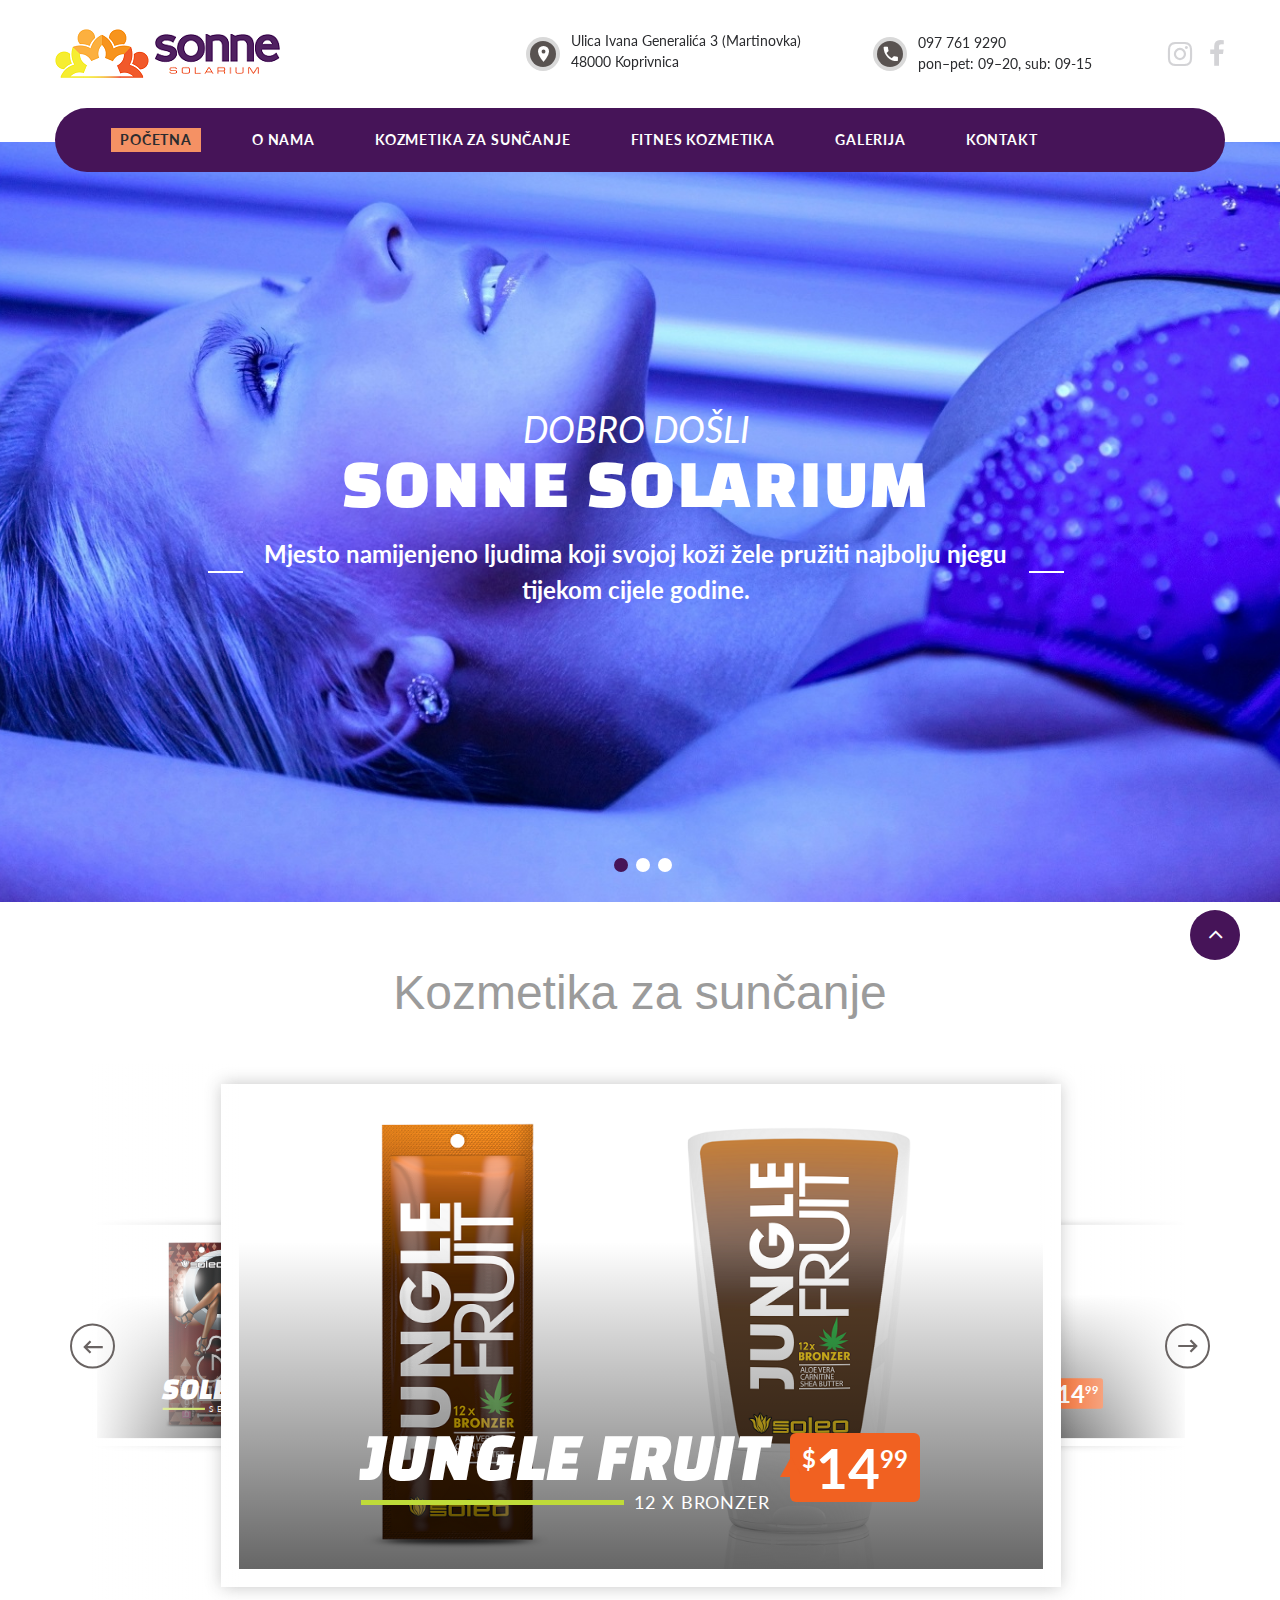
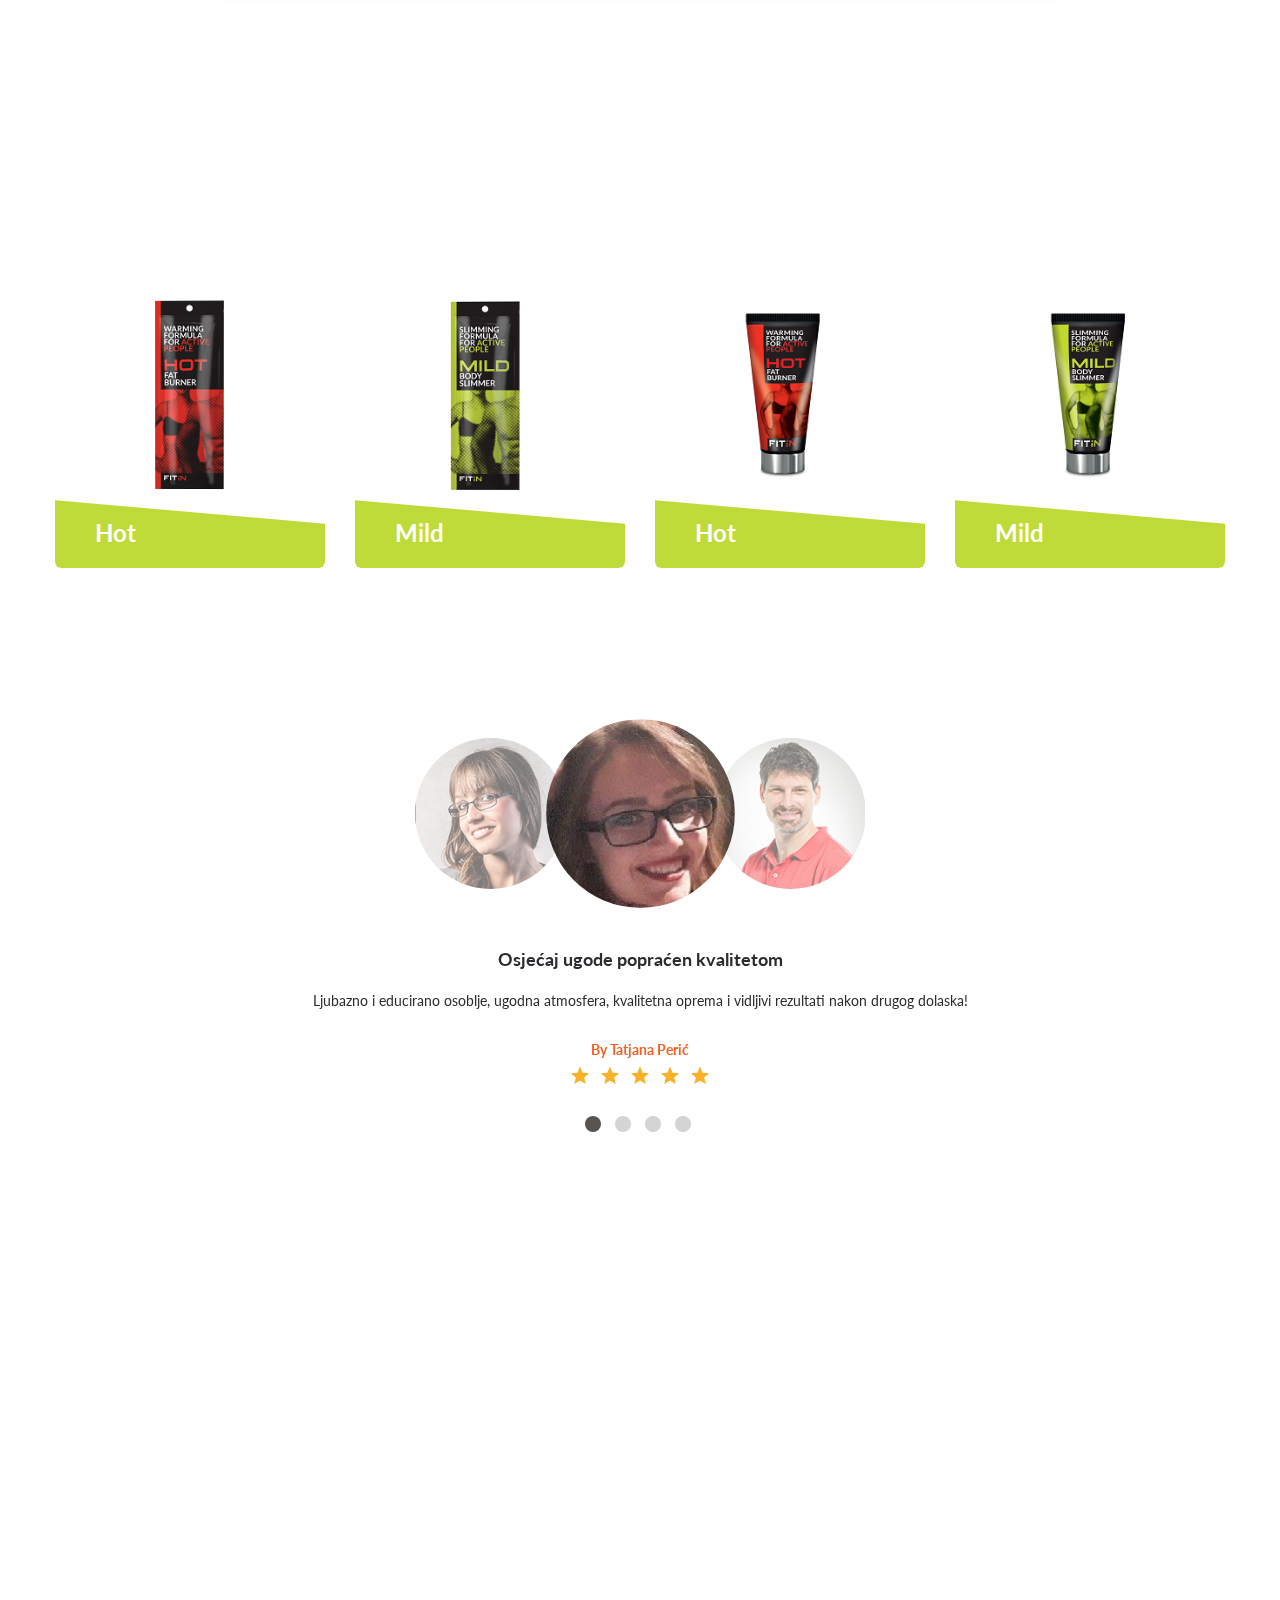
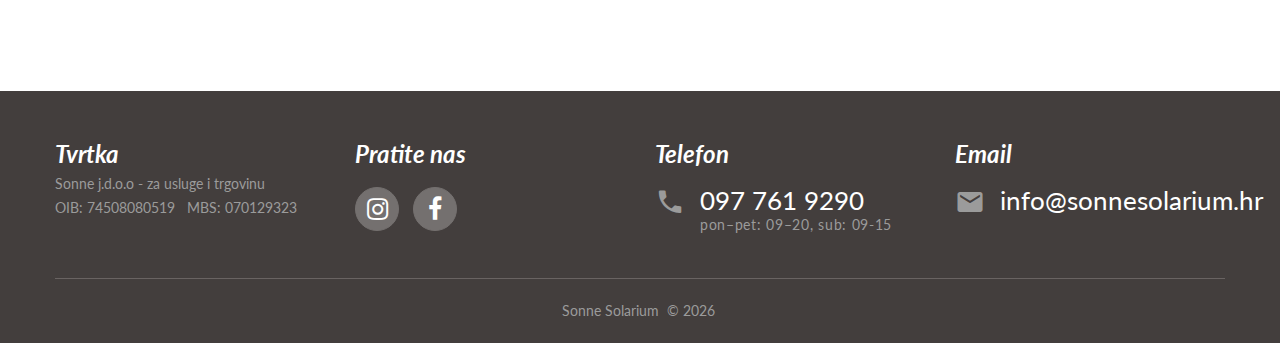
==== commit 550f984b: "(sve osim modala)" ====
--- a/index.html
+++ b/index.html
@@ -43,7 +43,7 @@
                                                     <div class="unit unit-horizontal unit-middle unit-spacing-xs">
                                                         <div class="unit-left"><span class="icon icon-circle icon-gray-dark icon-xxs mdi mdi-map-marker text-middle"></span></div>
                                                         <div class="unit-body">
-                                                            <address class="contact-info"><a href="#" class="link-default link-xs">Ulica Ivana Generalića 3 (Martinovka) <br class="visible-md visible-lg"> 48000 Koprivnica</a></address>
+                                                            <address class="contact-info"><a class="link-default link-xs">Ulica Ivana Generalića 3 (Martinovka) <br class="visible-md visible-lg"> 48000 Koprivnica</a></address>
                                                         </div>
                                                     </div>
                                                 </li>
@@ -51,7 +51,7 @@
                                                     <div class="unit unit-horizontal unit-middle unit-spacing-xs">
                                                         <div class="unit-left"><span class="icon icon-circle icon-gray-dark icon-xxs mdi mdi-phone text-middle"></span></div>
                                                         <div class="unit-body">
-                                                            <address class="contact-info"><a href="callto:#" class="link-default link-xs">097 761 9290</a><span class="reveal-block text-base link-xs">pon–pet: 09–20, sub: 09-15</span></address>
+                                                            <address class="contact-info"><a class="link-default link-xs">097 761 9290</a><span class="reveal-block text-base link-xs"><a class="link-default link-xs">pon–pet: 09–20, sub: 09-15</a></span></address>
                                                         </div>
                                                     </div>
                                                 </li>
@@ -76,7 +76,7 @@
                                         <a href="/index.html">Početna</a>
                                     </li>
                                     <li>
-                                        <a href="#">O nama</a>
+                                        <a href="/onama.html">O nama</a>
                                     </li>
                                     <li>
                                         <a href="#section1">Kozmetika za sunčanje</a>
@@ -85,10 +85,10 @@
                                         <a href="#section2">Fitnes kozmetika</a>
                                     </li>
                                     <li>
-                                        <a href="/gallery_grid.html">Galerija</a>
+                                        <a href="/galerija.html">Galerija</a>
                                     </li>
                                     <li>
-                                        <a href="/contacts.html">Kontakt</a>
+                                        <a href="/kontakt.html">Kontakt</a>
                                     </li>
                                 </ul>
                                 <div class="rd-navbar-aside-right">
@@ -164,9 +164,9 @@
                                     <div class="shell">
                                         <div class="range range-sm-center">
                                             <div class="cell-sm-10 cell-lg-8">
-                                                <h5 data-caption-animate="fadeInUpSmall" data-caption-delay="100" class="text-italic font-secondary text-white">A Variety of Dishes</h5>
-                                                <h2 data-caption-animate="fadeInUpSmall" data-caption-delay="400" class="text-uppercase text-white offset-top-0">pizzas and seafood</h2>
-                                                <p data-caption-animate="fadeInUpSmall" data-caption-delay="700" class="text-white offset-top-18">In our menu you can find lots of tasty and interesting dishes, including pizzas of all kinds. We also offer a wide range of seafood dishes, even if you are just looking for an affordable snack.</p><a href="#" data-caption-animate="fadeInUpSmall" data-caption-delay="1000" class="btn btn-secondary btn-md btn-shape-circle offset-top-20">order online</a>
+                                                <h3 data-caption-animate="fadeInUpSmall" data-caption-delay="100" class="text-italic font-secondary text-white">Veleprodaja</h3>
+                                                <h4 data-caption-animate="fadeInUpSmall" data-caption-delay="400" class="text-uppercase text-white offset-top-0">Javite nam se putem kontakt forme</h4>
+                                                <a href="/kontakt.html" data-caption-animate="fadeInUpSmall" data-caption-delay="1000" class="btn btn-secondary btn-md btn-shape-circle offset-top-20">Kontakt</a>
                                             </div>
                                         </div>
                                     </div>
@@ -181,7 +181,7 @@
                 </div>
             </section>
             <section class="section-50 section-sm-100" id="section1">
-                <h3>Kozmetika za sunčanje</h3>
+                <p style="font-family:sans-serif; font-size: 48px;">Kozmetika za sunčanje</p>
                 <div data-arrows="true" data-loop="true" data-dots="false" data-swipe="false" data-autoplay="false" data-items="1" data-lg-items="3" data-xl-items="3" data-center-mode="true" data-center-padding="0.0" class="slick-slider carousel-center-mode offset-top-30">
                     <div class="item">
                         <div class="slick-slide-inner">
@@ -365,12 +365,12 @@
                                     </div>
                                     <div class="item">
                                         <blockquote class="quote-classic">
-                                            <h6>High Quality Service</h6>
+                                            <h6>Odličan ambijent</h6>
                                             <p class="text-base">
-                                                <q>Your female employee on the phone was so kind yesterday! She took my order, got it exactly correct; and my food arrived. The delivery man was also very good. The level of service wa also outstanding, thank you!</q>
+                                                <q>Odlična atmosfera, ugodan prostor i kvalitetna usluga, hvala Vam!</q>
                                             </p>
                                             <p>
-                                                <cite class="text-bold">By John Smith</cite>
+                                                <cite class="text-bold">By Ivan Hodak</cite>
                                             </p>
                                             <div class="quote-rating">
                                                 <ul class="list-inline list-inline-xs">
@@ -405,12 +405,12 @@
                                     </div>
                                     <div class="item">
                                         <blockquote class="quote-classic">
-                                            <h6>Perfect and Tasty Desserts</h6>
+                                            <h6>Kvalitetni proizvodi</h6>
                                             <p class="text-base">
-                                                <q>Thanks so much for the gorgeous strawberry cake and desserts on Saturday. We loved  that cake - so beautiful and yummy!</q>
+                                                <q>Hvala vam puno, proizvodi su vam najbolji, odlična usluga!</q>
                                             </p>
                                             <p>
-                                                <cite class="text-bold">By Jane Perez</cite>
+                                                <cite class="text-bold">By Lana Hodak</cite>
                                             </p>
                                             <div class="quote-rating">
                                                 <ul class="list-inline list-inline-xs">
@@ -460,7 +460,7 @@
             <section class="section-top-45 section-bottom-40">
                 <div class="shell">
                     <div class="range range-xs-center">
-                        <div class="cell-sm-8 cell-md-10 cell-lg-6">
+                        <div class="cell-sm-6 cell-md-4 cell-lg-3">
                             <div class="group-md">
                                 <h5 class="text-italic font-secondary">Tvrtka</h5>
                             </div>
@@ -477,11 +477,20 @@
                             </ul>
                         </div>
                         <div class="cell-sm-6 cell-md-4 cell-lg-3 offset-top-50 offset-lg-top-0">
-                            <h5 class="text-italic font-secondary">Kontaktirajte nas</h5>
+                            <h5 class="text-italic font-secondary">Telefon</h5>
                             <div class="unit unit-sm-horizontal unit-sm-top unit-spacing-xs offset-top-15">
                                 <div class="unit-left"><span class="icon icon-md-mod-1 icon-default mdi mdi-phone text-middle"></span></div>
                                 <div class="unit-body">
-                                    <address class="contact-info"><a href="callto:#" class="link-white link-lg">097 761 9290</a></address><span class="contact-info">pon–pet: 09–20, sub: 09-15</span>
+                                    <address class="contact-info"><a class="link-white link-lg">097 761 9290</a></address><span class="contact-info">pon–pet: 09–20, sub: 09-15</span>
+                                </div>
+                            </div>
+                        </div>
+                        <div class="cell-sm-6 cell-md-4 cell-lg-3 offset-top-50 offset-lg-top-0">
+                            <h5 class="text-italic font-secondary">Email</h5>
+                            <div class="unit unit-sm-horizontal unit-sm-top unit-spacing-xs offset-top-15">
+                                <div class="unit-left"><span class="icon icon-md-mod-1 icon-default mdi mdi-email text-middle"></span></div>
+                                <div class="unit-body">
+                                    <address class="contact-info"><a class="link-white link-lg">info@sonnesolarium.hr</a></address>
                                 </div>
                             </div>
                         </div>
@@ -497,7 +506,7 @@
                         <div class="cell-md-5 text-center">
                             <p class="copyright">
                                 Sonne Solarium
-                                &nbsp;&#169;&nbsp;<span id="copyright-year"></span>&nbsp;<br class="veil-sm"><a href="privacy.html">Privacy Policy</a>
+                                &nbsp;&#169;&nbsp;<span id="copyright-year"></span>&nbsp;<br class="veil-sm">
                                 <!-- {%FOOTER_LINK}-->
                             </p>
                         </div>
@@ -556,60 +565,81 @@
                     <h4 class="modal-title">Jungle Fruit</h4>
                 </div>
                 <div class="modal-body">
-                    <div class="row">
-                        <div class="col-md-12">
-                            <h6>Opis:</h6>
-                            <p>JUNGLE FRUIT 12x bronzer, s bakrenim peptidima, biljnim ekstraktima i vitaminima. Osigurava izuzetno tamnu nijansu tena. Vlaži i njeguje kožu. Snažna aroma tropskog voća prevarit će vaš um da je na rajskim plažama.</p>
-                        </div>
-                        <div class="col-md-6">                            
-                            <h6>Aktivni sastojci:</h6>
-                            <p>• DHA, orah ekstrakt - bronzeri</p>
-                            <p>• Aloe vera, ekstrakt suncokreta, ekstrakt grožđa - hidratizatori</p>
-                            <p>• Kofein, kolagen - protiv starenja kože</p>
-                            <h6>MIRIS:</h6>
-                            <p>• Tropsko voće</p>
-                            <h6>Pakiranje:</h6>
-                            <p>• vrećica - 15 ml</p>
-                            <p>• tuba - 100 ml</p>
-                        </div>
-                        <div class="col-md-6">
-                            <img src="images/modal/jungle_fruit.png" alt="" style="padding-left: 5em"/>
-                        </div>
-                        <div class="col-md-12">
-                            <h6>Namjena:</h6>
-                            <p>
-                                Soleo Jungle Fruit namjenjen je svima koji žele taman ten.
-                                Sastoji se od jedinstvenog miksa aktivnih komponenti za bolju apsorpciju UV spektra.
-                                Jungle Fruit je osnovna linija namjenjena svima prvenstveno zbog svoje kvalitete te pristupačne cijene.
-                            </p>
-                            <h6>Sastojci:</h6>
-                            <p>
-                                Water/Aqua, Aloe Barbadensis Leaf Juice,
-                                Cyclomethicone, Dimethicone, Cetearyl Alcohol, Dihydroxyacetone,
-                                Glyceryl Stearate, PEG-100 Stearate, Polysorbate 60, Glycerine, Tan
-                                Accel™, Sodium PCA, Parfum/Fragrance, Phenoxyethanol,
-                                Lecithin, Caffiene, Butcherbroom (RUSCUS ACULEATUS) Root Extract,
-                                Maltodextrin, Silica, Tea-Hydroiodide, Propylene Glycol, Ivy
-                                Extract(HEDERA HELIX), Carnitine, Escin, Tripeptide-1, Xanthan Gum,
-                                Carrageenan (CHONDRUS CRISPUS), Collagen, Palmitoyl tripeptide-3,
-                                Glycosamine, Hydrocreatine, Copper Gluconate, Pyridoxin HCL (Vit.B 6),
-                                Melanin, Niacinamide (Vit.B3), Riboflavin (Vit. B2), Beta Carotene, Black
-                                Walnut Extract,Butternut Walnut Extract, Caramel, Tocopherol Acetate
-                                (Vit.E), Extracts of Sunflower (Helianthus annuus), Grape (Vitis Vinifera)
-                                and Fennel (Foeniculum Vulgare ) Seeds
-                                White Birch (Betula albe ), Henna Extract, Red Algae (Palmaria
-                                Palmata), Pine Bark (Pinus radiata), Rooibos, Coleus Forskohlii,
-                                Thermus Ferment, Chlorella Vulgaris, Hydrolyzed Algin (Laminaria d.),
-                                Citrus aurantium dulcis , Algae (Laminaria Ochroleuca), Adenosine
-                                Triphosphate (ATP), Shea Butter (Butyrospermum Parkii), Ammonium
-                                Acryloyldimethyltaurate Copolymer, Capryl Glycol, Ethylhexyl Glycerine,
-                                Proflavine HCL, Menthyl Lactate, Superoxide Dismutase (SOD), Caffeine
-                                and Yeast Extract, Dextran, Acetyl Hexapeptide, Ectoin-(Pyrimidine
-                                Carboxylic Acid), Methoxy-Salen Manganese Chloride, Uracil, d-
-                                Limonene, Linalool, Geraniol, Citronellol, Citral.
-                            </p>
-                        </div>
-                    </div>
+                    <section class="text-left section-50 section-sm-100 bg-gray-lighter">
+                        <div class="shell">
+                            <div class="range range-xs-center">
+                                <div class="cell-md-12">
+                                    <div class="inset-lg-left-20 inset-lg-right-20">
+                                        <div data-type="accordion" class="responsive-tabs responsive-tabs-modern">
+                                            <ul class="resp-tabs-list">
+                                                <li>Opis</li>
+                                                <li>Aktivni sastojci:</li>
+                                                <li>Miris</li>
+                                                <li>Pakiranje</li>
+                                                <li>Sastojci(INCI)</li>
+                                            </ul>
+                                            <div class="resp-tabs-container text-left">
+                                                <div>
+                                                    <img src="images/suncanje/jungle_fruit.png" width="100%" />
+                                                    <p>
+                                                        JUNGLE FRUIT 12x bronzer, s bakrenim peptidima, biljnim ekstraktima i vitaminima. Osigurava izuzetno tamnu nijansu tena. Vlaži i njeguje kožu. Snažna aroma tropskog voća prevarit će vaš um da je na rajskim plažama.<br />
+                                                        Soleo Jungle Fruit namjenjen je svima koji žele taman ten.
+                                                        Sastoji se od jedinstvenog miksa aktivnih komponenti za bolju apsorpciju UV spektra.
+                                                        Jungle Fruit je osnovna linija namjenjena svima prvenstveno zbog svoje kvalitete te pristupačne cijene.
+                                                    </p>
+                                                </div>
+                                                <div>
+                                                    <p>
+                                                        • DHA, orah ekstrakt - bronzeri
+                                                        • Aloe vera, ekstrakt suncokreta, ekstrakt grožđa - hidratizatori
+                                                        • Kofein, kolagen - protiv starenja kože
+                                                    </p>
+                                                </div>
+                                                <div>
+                                                    <p>
+                                                        • Tropsko voće
+                                                    </p>
+                                                </div>
+                                                <div>
+                                                    <p>
+                                                        • vrećica - 15 ml
+                                                        • tuba - 100 ml
+                                                    </p>
+                                                </div>
+                                                <div>
+                                                    <p>
+                                                        Water/Aqua, Aloe Barbadensis Leaf Juice,
+                                                        Cyclomethicone, Dimethicone, Cetearyl Alcohol, Dihydroxyacetone,
+                                                        Glyceryl Stearate, PEG-100 Stearate, Polysorbate 60, Glycerine, Tan
+                                                        Accel™, Sodium PCA, Parfum/Fragrance, Phenoxyethanol,
+                                                        Lecithin, Caffiene, Butcherbroom (RUSCUS ACULEATUS) Root Extract,
+                                                        Maltodextrin, Silica, Tea-Hydroiodide, Propylene Glycol, Ivy
+                                                        Extract(HEDERA HELIX), Carnitine, Escin, Tripeptide-1, Xanthan Gum,
+                                                        Carrageenan (CHONDRUS CRISPUS), Collagen, Palmitoyl tripeptide-3,
+                                                        Glycosamine, Hydrocreatine, Copper Gluconate, Pyridoxin HCL (Vit.B 6),
+                                                        Melanin, Niacinamide (Vit.B3), Riboflavin (Vit. B2), Beta Carotene, Black
+                                                        Walnut Extract,Butternut Walnut Extract, Caramel, Tocopherol Acetate
+                                                        (Vit.E), Extracts of Sunflower (Helianthus annuus), Grape (Vitis Vinifera)
+                                                        and Fennel (Foeniculum Vulgare ) Seeds
+                                                        White Birch (Betula albe ), Henna Extract, Red Algae (Palmaria
+                                                        Palmata), Pine Bark (Pinus radiata), Rooibos, Coleus Forskohlii,
+                                                        Thermus Ferment, Chlorella Vulgaris, Hydrolyzed Algin (Laminaria d.),
+                                                        Citrus aurantium dulcis , Algae (Laminaria Ochroleuca), Adenosine
+                                                        Triphosphate (ATP), Shea Butter (Butyrospermum Parkii), Ammonium
+                                                        Acryloyldimethyltaurate Copolymer, Capryl Glycol, Ethylhexyl Glycerine,
+                                                        Proflavine HCL, Menthyl Lactate, Superoxide Dismutase (SOD), Caffeine
+                                                        and Yeast Extract, Dextran, Acetyl Hexapeptide, Ectoin-(Pyrimidine
+                                                        Carboxylic Acid), Methoxy-Salen Manganese Chloride, Uracil, d-
+                                                        Limonene, Linalool, Geraniol, Citronellol, Citral.
+                                                    </p>
+                                                </div>
+                                            </div>
+                                        </div>
+                                    </div>
+                                </div>
+                            </div>
+                        </div>
+                    </section>
                 </div>
             </div>
 
--- a/css/style.css
+++ b/css/style.css
@@ -2960,7 +2960,7 @@
 }
 
 .bg-image-breadcrumbs {
-  background-image: url("../images/bg-image-breadcrumbs.jpg");
+  background-image: url("../images/gallery/background.jpg");
 }
 
 .bg-image-1 {
@@ -16690,8 +16690,8 @@
     padding-bottom: 90px;
   }
   .section-sm-100 {
-    padding-top: 100px;
-    padding-bottom: 100px;
+    padding-top: 50px;
+    padding-bottom: 50px;
   }
   .section-sm-105 {
     padding-top: 105px;
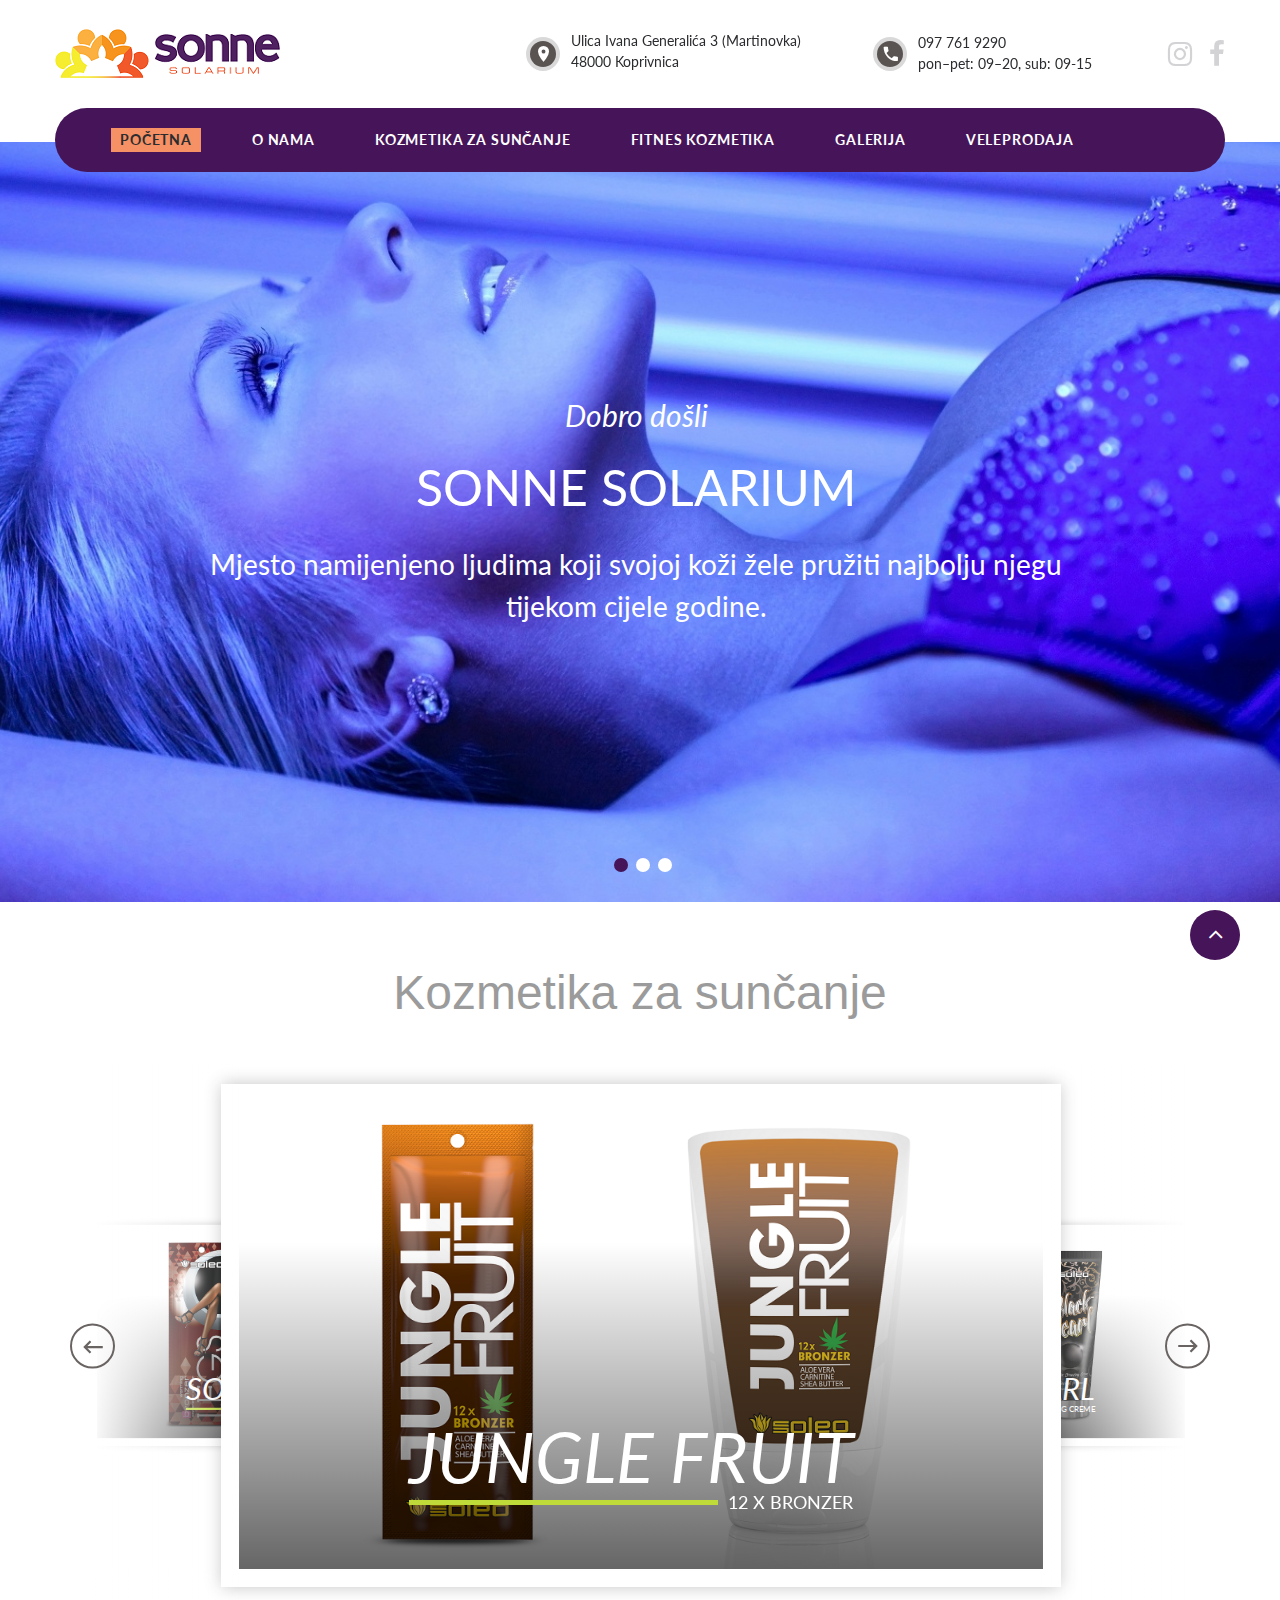
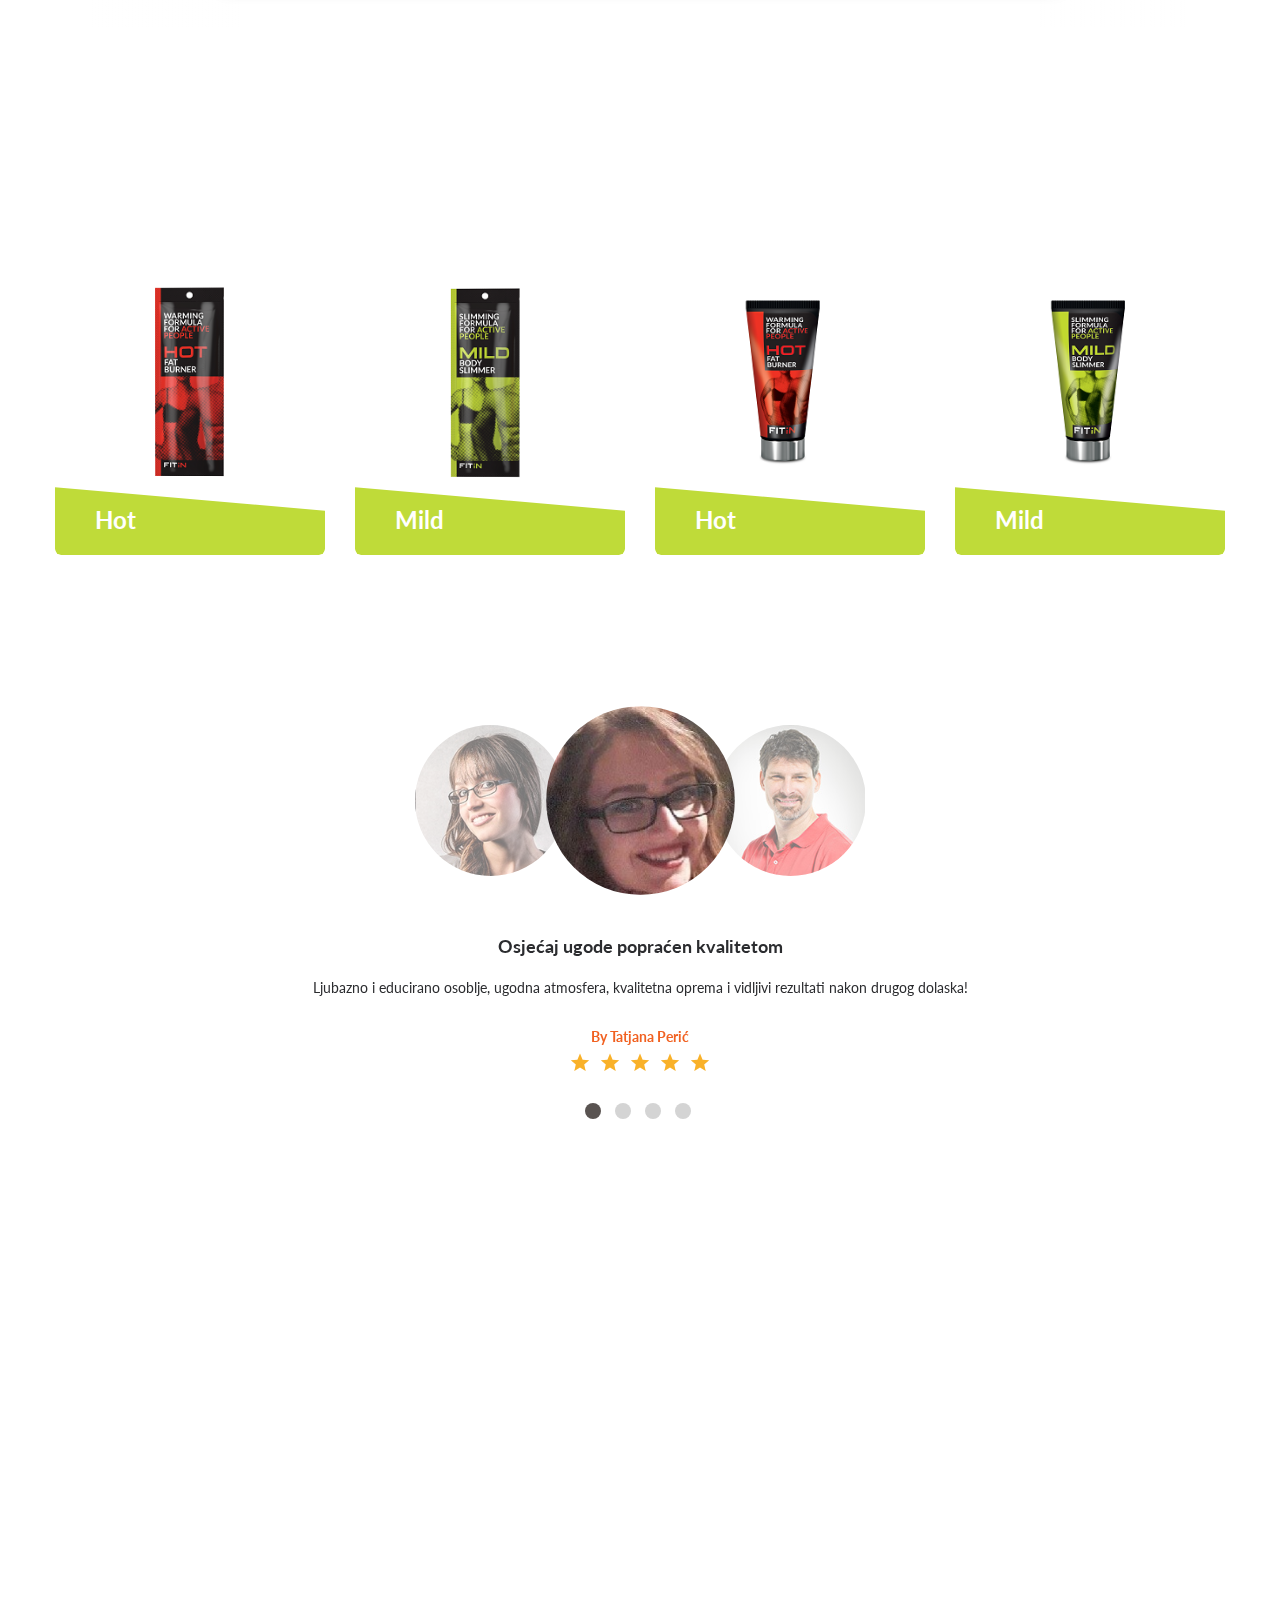
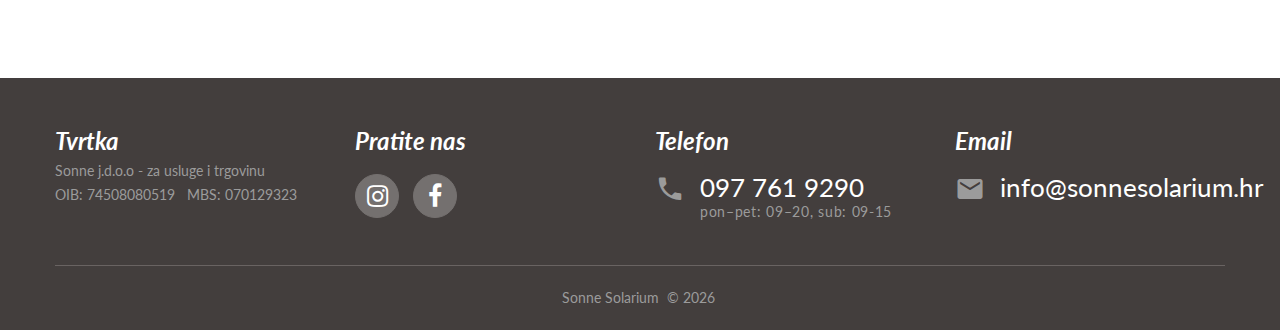
==== commit 6ed27f8d: "Final(fali jos text za modale)" ====
--- a/index.html
+++ b/index.html
@@ -73,7 +73,7 @@
                                 <!-- RD Navbar Nav-->
                                 <ul class="rd-navbar-nav">
                                     <li class="active">
-                                        <a href="/index.html">Početna</a>
+                                        <a href="#section0">Početna</a>
                                     </li>
                                     <li>
                                         <a href="/onama.html">O nama</a>
@@ -88,7 +88,7 @@
                                         <a href="/galerija.html">Galerija</a>
                                     </li>
                                     <li>
-                                        <a href="/kontakt.html">Kontakt</a>
+                                        <a href="/veleprodaja.html">Veleprodaja</a>
                                     </li>
                                 </ul>
                                 <div class="rd-navbar-aside-right">
@@ -126,7 +126,7 @@
             </div>
         </header>
         <!-- Page Content-->
-        <main class="page-content">
+        <main class="page-content" id="section0">
             <!-- Swiper variant 3-->
             <section class="bg-gray-darker">
                 <div class="swiper-variant-1">
@@ -137,9 +137,9 @@
                                     <div class="shell">
                                         <div class="range range-sm-center">
                                             <div class="cell-sm-11 cell-lg-9">
-                                                <h4 data-caption-animate="fadeInUpSmall" data-caption-delay="100" class="text-italic font-secondary text-white">dobro došli</h4>
-                                                <h2 data-caption-animate="fadeInUpSmall" data-caption-delay="400" class="text-uppercase text-white offset-top-0">sonne solarium</h2>
-                                                <h5 data-caption-animate="fadeInUpSmall" data-caption-delay="700" class="text-white offset-top-18">Mjesto namijenjeno ljudima koji svojoj koži žele pružiti najbolju njegu tijekom cijele godine.</h5>
+                                                <p data-caption-animate="fadeInUpSmall" data-caption-delay="100" class="text-italic font-secondary text-white" style="font-style:italic;font-family: Lato, Helvetica, Arial, sans-serif;font-size: 30px;">Dobro došli</p>
+                                                <p data-caption-animate="fadeInUpSmall" data-caption-delay="400" class="text-uppercase text-white offset-top-0" style="font-family: Lato, Helvetica, Arial, sans-serif;font-size: 50px;">sonne solarium</p>
+                                                <p data-caption-animate="fadeInUpSmall" data-caption-delay="700" class="text-white offset-top-18" style="font-family: Lato, Helvetica, Arial, sans-serif;font-size: 28px;">Mjesto namijenjeno ljudima koji svojoj koži žele pružiti najbolju njegu tijekom cijele godine.</p>
                                             </div>
                                         </div>
                                     </div>
@@ -150,10 +150,10 @@
                                     <div class="shell">
                                         <div class="range range-sm-center">
                                             <div class="cell-sm-10 cell-lg-8">
-                                                <h4 data-caption-animate="fadeInUpSmall" data-caption-delay="100" class="font-secondary text-white">Njegujte svoje tijelo</h4>
+                                                <p data-caption-animate="fadeInUpSmall" data-caption-delay="100" class="text-italic font-secondary text-white" style="font-style:italic;font-family: Lato, Helvetica, Arial, sans-serif;font-size: 40px;">Njegujte svoje tijelo</p>
                                                 <!--<h2 data-caption-animate="fadeInUpSmall" data-caption-delay="400" class="text-uppercase text-white offset-top-0">ljubav prema ljepoti je ukus, a stvaranje ljepote je umjetnost</h2>-->
-                                                <h5 data-caption-animate="fadeInUpSmall" data-caption-delay="700" class="text-white offset-top-18">ljubav prema ljepoti je ukus, a stvaranje ljepote je umjetnost.</h5>
-                                                <!--<a href="#" data-caption-animate="fadeInUpSmall" data-caption-delay="1000" class="btn btn-secondary btn-md btn-shape-circle offset-top-20">order online</a>-->
+                                                <p data-caption-animate="fadeInUpSmall" data-caption-delay="700" class="text-white offset-top-18" style="font-family: Lato, Helvetica, Arial, sans-serif;font-size: 28px;">ljubav prema ljepoti je ukus, a stvaranje ljepote je umjetnost.</p>
+                                                <a href="#section1" data-caption-animate="fadeInUpSmall" data-caption-delay="1000" class="btn btn-secondary btn-md btn-shape-circle offset-top-20">više</a>
                                             </div>
                                         </div>
                                     </div>
@@ -164,9 +164,9 @@
                                     <div class="shell">
                                         <div class="range range-sm-center">
                                             <div class="cell-sm-10 cell-lg-8">
-                                                <h3 data-caption-animate="fadeInUpSmall" data-caption-delay="100" class="text-italic font-secondary text-white">Veleprodaja</h3>
-                                                <h4 data-caption-animate="fadeInUpSmall" data-caption-delay="400" class="text-uppercase text-white offset-top-0">Javite nam se putem kontakt forme</h4>
-                                                <a href="/kontakt.html" data-caption-animate="fadeInUpSmall" data-caption-delay="1000" class="btn btn-secondary btn-md btn-shape-circle offset-top-20">Kontakt</a>
+                                                <p data-caption-animate="fadeInUpSmall" data-caption-delay="100" class="text-italic font-secondary text-white" style="font-style:italic;font-family: Lato, Helvetica, Arial, sans-serif;font-size: 40px;">Veleprodaja</p>
+                                                <p data-caption-animate="fadeInUpSmall" data-caption-delay="400" class="text-uppercase text-white offset-top-0" style="font-family: Lato, Helvetica, Arial, sans-serif;font-size: 28px;">Javite nam se putem kontakt forme</p>
+                                                <a href="/veleprodaja.html" data-caption-animate="fadeInUpSmall" data-caption-delay="1000" class="btn btn-secondary btn-md btn-shape-circle offset-top-20">Kontakt</a>
                                             </div>
                                         </div>
                                     </div>
@@ -185,7 +185,7 @@
                 <div data-arrows="true" data-loop="true" data-dots="false" data-swipe="false" data-autoplay="false" data-items="1" data-lg-items="3" data-xl-items="3" data-center-mode="true" data-center-padding="0.0" class="slick-slider carousel-center-mode offset-top-30">
                     <div class="item">
                         <div class="slick-slide-inner">
-                            <a data-toggle="modal" data-target="#myModal" class="deals-block deals-block-variant-1">
+                            <a data-toggle="modal" data-target="#modal_jungle_fruit" class="deals-block deals-block-variant-1">
                                 <img src="images/suncanje/jungle_fruit.png" alt="" width="1008" height="585" class="img-responsive" />
                                 <div class="caption">
                                     <div class="title-wrap">
@@ -194,14 +194,28 @@
                                             <p class="big text-uppercase">12 x Bronzer</p>
                                         </div>
                                     </div>
-                                    <div class="price-block"><span>$</span><span>14</span><span>99</span></div>
                                 </div>
                             </a>
                         </div>
                     </div>
                     <div class="item">
                         <div class="slick-slide-inner">
-                            <a data-toggle="modal" data-target="#myModal" class="deals-block deals-block-variant-1">
+                            <a data-toggle="modal" data-target="#modal_black_pearl" class="deals-block deals-block-variant-1">
+                                <img src="images/suncanje/black_pearl.png" alt="" width="1008" height="585" class="img-responsive" />
+                                <div class="caption">
+                                    <div class="title-wrap">
+                                        <h2 class="text-italic">Black Pearl</h2>
+                                        <div class="title-desc">
+                                            <p class="big text-uppercase">Seductive Bronzing Creme</p>
+                                        </div>
+                                    </div>
+                                </div>
+                            </a>
+                        </div>
+                    </div>
+                    <div class="item">
+                        <div class="slick-slide-inner">
+                            <a data-toggle="modal" data-target="#modal_face_tan" class="deals-block deals-block-variant-1">
                                 <img src="images/suncanje/face_tan.png" alt="" width="1008" height="585" class="img-responsive" />
                                 <div class="caption">
                                     <div class="title-wrap">
@@ -210,30 +224,13 @@
                                             <p class="big text-uppercase">Anti-aging Accelerator</p>
                                         </div>
                                     </div>
-                                    <div class="price-block"><span>$</span><span>14</span><span>99</span></div>
                                 </div>
                             </a>
                         </div>
-                    </div>
+                    </div>                 
                     <div class="item">
                         <div class="slick-slide-inner">
-                            <a href="#" class="deals-block deals-block-variant-1">
-                                <img src="images/suncanje/black_pearl.png" alt="" width="1008" height="585" class="img-responsive" />
-                                <div class="caption">
-                                    <div class="title-wrap">
-                                        <h2 class="text-italic">Black Pearl</h2>
-                                        <div class="title-desc">
-                                            <p class="big text-uppercase">Seductive Bronzing Creme</p>
-                                        </div>
-                                    </div>
-                                    <div class="price-block"><span>$</span><span>14</span><span>99</span></div>
-                                </div>
-                            </a>
-                        </div>
-                    </div>
-                    <div class="item">
-                        <div class="slick-slide-inner">
-                            <a href="#" class="deals-block deals-block-variant-1">
+                            <a data-toggle="modal" data-target="#modal_coffee_sun" class="deals-block deals-block-variant-1">
                                 <img src="images/suncanje/coffee_sun.png" alt="" width="1008" height="585" class="img-responsive" />
                                 <div class="caption">
                                     <div class="title-wrap">
@@ -242,14 +239,13 @@
                                             <p class="big text-uppercase">Black Espresso</p>
                                         </div>
                                     </div>
-                                    <div class="price-block"><span>$</span><span>14</span><span>99</span></div>
                                 </div>
                             </a>
                         </div>
                     </div>
                     <div class="item">
                         <div class="slick-slide-inner">
-                            <a href="#" class="deals-block deals-block-variant-1">
+                            <a data-toggle="modal" data-target="#modal_collagen" class="deals-block deals-block-variant-1">
                                 <img src="images/suncanje/collagen_accelerator.png" alt="" width="1008" height="585" class="img-responsive" />
                                 <div class="caption">
                                     <div class="title-wrap">
@@ -258,14 +254,13 @@
                                             <p class="big text-uppercase">Accelerator</p>
                                         </div>
                                     </div>
-                                    <div class="price-block"><span>$</span><span>14</span><span>99</span></div>
                                 </div>
                             </a>
                         </div>
                     </div>
                     <div class="item">
                         <div class="slick-slide-inner">
-                            <a href="#" class="deals-block deals-block-variant-1">
+                            <a data-toggle="modal" data-target="#modal_face_tan_cream" class="deals-block deals-block-variant-1">
                                 <img src="images/suncanje/facetan_antiaging.png" alt="" width="1008" height="585" class="img-responsive" />
                                 <div class="caption">
                                     <div class="title-wrap">
@@ -274,14 +269,13 @@
                                             <p class="big text-uppercase">Anti-aging Accelerator</p>
                                         </div>
                                     </div>
-                                    <div class="price-block"><span>$</span><span>14</span><span>99</span></div>
                                 </div>
                             </a>
                         </div>
                     </div>
                     <div class="item">
                         <div class="slick-slide-inner">
-                            <a href="#" class="deals-block deals-block-variant-1">
+                            <a data-toggle="modal" data-target="#modal_soleo_legs" class="deals-block deals-block-variant-1">
                                 <img src="images/suncanje/legs.png" alt="" width="1008" height="585" class="img-responsive" />
                                 <div class="caption">
                                     <div class="title-wrap">
@@ -290,7 +284,6 @@
                                             <p class="big text-uppercase">s efektom zagrijavanja</p>
                                         </div>
                                     </div>
-                                    <div class="price-block"><span>$</span><span>14</span><span>99</span></div>
                                 </div>
                             </a>
                         </div>
@@ -299,37 +292,37 @@
             </section>
             <section class="section-50 section-sm-top-90 section-sm-bottom-100 bg-image-6" id="section2">
                 <div class="shell text-center">
-                    <h3>Fitnes Kozmetika</h3>
+                    <h3>Fitness Kozmetika</h3>
                     <div class="range range-xs-center">
-                        <div class="cell-sm-6 cell-md-3">
+                        <div class="cell-sm-6 cell-md-3" data-toggle="modal" data-target="#modal_hot_1">
                             <div class="menu-variant-1">
                                 <img src="images/fitness/hot.png" alt="" width="310" height="260" class="img-responsive reveal-inline-block" />
                                 <div class="caption">
-                                    <h5 class="title"><a href="menu-single.html" class="link-white">Hot</a></h5>
-                                </div>
-                            </div>
-                        </div>
-                        <div class="cell-sm-6 cell-md-3 offset-top-50 offset-sm-top-0">
+                                    <h5 class="title"><a class="link-white">Hot</a></h5>
+                                </div>
+                            </div>
+                        </div>
+                        <div class="cell-sm-6 cell-md-3 offset-top-50 offset-sm-top-0" data-toggle="modal" data-target="#modal_mild_1">
                             <div class="menu-variant-1">
                                 <img src="images/fitness/mild.png" alt="" width="310" height="260" class="img-responsive reveal-inline-block" />
                                 <div class="caption">
-                                    <h5 class="title"><a href="menu-single.html" class="link-white">Mild</a></h5>
-                                </div>
-                            </div>
-                        </div>
-                        <div class="cell-sm-6 cell-md-3 offset-top-50 offset-md-top-0">
+                                    <h5 class="title"><a class="link-white">Mild</a></h5>
+                                </div>
+                            </div>
+                        </div>
+                        <div class="cell-sm-6 cell-md-3 offset-top-50 offset-md-top-0" data-toggle="modal" data-target="#modal_hot_2">
                             <div class="menu-variant-1">
                                 <img src="images/fitness/hot_tube.png" alt="" width="310" height="260" class="img-responsive reveal-inline-block" />
                                 <div class="caption">
-                                    <h5 class="title"><a href="menu-single.html" class="link-white">Hot</a></h5>
-                                </div>
-                            </div>
-                        </div>
-                        <div class="cell-sm-6 cell-md-3 offset-top-50 offset-md-top-0">
+                                    <h5 class="title"><a class="link-white">Hot</a></h5>
+                                </div>
+                            </div>
+                        </div>
+                        <div class="cell-sm-6 cell-md-3 offset-top-50 offset-md-top-0" data-toggle="modal" data-target="#modal_mild_2">
                             <div class="menu-variant-1">
                                 <img src="images/fitness/mild_tube.png" alt="" width="310" height="260" class="img-responsive reveal-inline-block" />
                                 <div class="caption">
-                                    <h5 class="title"><a href="menu-single.html" class="link-white">Mild</a></h5>
+                                    <h5 class="title"><a class="link-white">Mild</a></h5>
                                 </div>
                             </div>
                         </div>
@@ -555,7 +548,7 @@
     </div>
 
     <!-- Modal -->
-    <div id="myModal" class="modal fade" role="dialog">
+    <div id="modal_jungle_fruit" class="modal fade" role="dialog">
         <div class="modal-dialog modal-lg">
 
             <!-- Modal content-->
@@ -590,8 +583,8 @@
                                                 </div>
                                                 <div>
                                                     <p>
-                                                        • DHA, orah ekstrakt - bronzeri
-                                                        • Aloe vera, ekstrakt suncokreta, ekstrakt grožđa - hidratizatori
+                                                        • DHA, orah ekstrakt - bronzeri<br />
+                                                        • Aloe vera, ekstrakt suncokreta, ekstrakt grožđa - hidratizatori<br />
                                                         • Kofein, kolagen - protiv starenja kože
                                                     </p>
                                                 </div>
@@ -602,7 +595,7 @@
                                                 </div>
                                                 <div>
                                                     <p>
-                                                        • vrećica - 15 ml
+                                                        • vrećica - 15 ml<br />
                                                         • tuba - 100 ml
                                                     </p>
                                                 </div>
@@ -645,6 +638,388 @@
 
         </div>
     </div>
+    <div id="modal_face_tan" class="modal fade" role="dialog">
+        <div class="modal-dialog modal-lg">
+
+            <!-- Modal content-->
+            <div class="modal-content">
+                <div class="modal-header">
+                    <button type="button" class="close" data-dismiss="modal">&times;</button>
+                    <h4 class="modal-title">Face Tan</h4>
+                </div>
+                <div class="modal-body">
+                    <section class="text-left section-50 section-sm-100 bg-gray-lighter">
+                        <img src="images/suncanje/face_tan.png" width="100%" />                      
+                    </section>
+                </div>
+            </div>
+        </div>
+    </div>
+    <div id="modal_black_pearl" class="modal fade" role="dialog">
+        <div class="modal-dialog modal-lg">
+
+            <!-- Modal content-->
+            <div class="modal-content">
+                <div class="modal-header">
+                    <button type="button" class="close" data-dismiss="modal">&times;</button>
+                    <h4 class="modal-title">Black Pearl</h4>
+                </div>
+                <div class="modal-body">
+                    <section class="text-left section-50 section-sm-100 bg-gray-lighter">
+                        <div class="shell">
+                            <div class="range range-xs-center">
+                                <div class="cell-md-12">
+                                    <div class="inset-lg-left-20 inset-lg-right-20">
+                                        <div data-type="accordion" class="responsive-tabs responsive-tabs-modern">
+                                            <ul class="resp-tabs-list">
+                                                <li>Opis</li>
+                                                <li>Aktivni sastojci:</li>
+                                                <li>Miris</li>
+                                                <li>Pakiranje</li>
+                                                <li>Sastojci(INCI)</li>
+                                            </ul>
+                                            <div class="resp-tabs-container text-left">
+                                                <div>
+                                                    <img src="images/suncanje/black_pearl.png" width="100%" />
+                                                    <p>
+                                                        Crna Perla je Kraljica mora, Soleo Black Pearl je Kraljica bronzera!
+                                                        Kažu da je dobar bronzer onaj koji vam daje brz efekt koji traje. Black Pearl čini čak i više. Ona se brine za vašu kožu, 
+                                                        dok tamni i dugo nakon toga.<br />Soleo posebna linija namjenjena za zahtjevnije korisnike.
+                                                    </p>
+                                                </div>
+                                                <div>
+                                                    <p>
+                                                        • DHA, orah ekstrakt, Bakar, melanin - ubrzivači (ili pospješivači) tamnjenja<br />
+                                                        • Erytrulose - ubrzava proces tamnjenja i preplanulosti<br />
+                                                        • Aloe Vera, ulje šafranike, ekstrakt krastavca, Vitamin E - intenzivno vlaži, hrani i tonizira kožu.<br />
+                                                        • Jojoba ulje, shea maslac, proteini hidralizirani iz mlijeka, kolagen, vitamini B2, B3, B6.<br />
+                                                        • Aloe vera, ulje šafranike - dubinski vlaže i čine kožu glatkom
+                                                    </p>
+                                                </div>
+                                                <div>
+                                                    <p>
+                                                        • Secret Scent
+                                                    </p>
+                                                </div>
+                                                <div>
+                                                    <p>
+                                                        • vrećica - 15 ml<br />
+                                                        • tuba - 100 ml
+                                                    </p>
+                                                </div>
+                                                <div>
+                                                    <p>
+                                                        Water/ Aqua, Aloe Barbadensis Leaf Juice, Behenyl
+                                                        Trimonium Methosulfate, Cetearyl Alcohol, Safflower Oil, Isopropyl
+                                                        Palmitate, Glycerine, Cyclomethicone, Dihydroxyacetone, Juglans Regia
+                                                        (Walnut )Extract, Polysorbate 60, Kukui Nut Oil, Jojoba Oil, Juglans
+                                                        Nigra (Black Walnut) Leaf Extract, Butternut Walnut Extract, Caramel,
+                                                        Butyrospermum Parkii (Shea Butter), Tan AccelTM, Sodium PCA,
+                                                        Parfum/Fragrance, Phenoxyethanol, Ammonium Acryloyldimethyltaurate
+                                                        Copolymer, Erythrulose, Cucumber Extract, Rooibus Tea Extract,
+                                                        Green Tea Extract, Hydrolyzed Milk Proteins, Tyrosine, Collagen,
+                                                        Glycosamine, Hydrocreatine, Copper Gluconate, Pyridoxin HCL (Vit.B 6),
+                                                        Melanin, Niacinamide (Vit.B3), Riboflavin (Vit. B2), Beta Carotene,
+                                                        Tocopherol Acetate (Vit.E), Sunflower Extract (Helianthus annuus),
+                                                        Grape (Vitis Vinifera) and Fennel (Foeniculum Vulgare ) Seeds
+                                                        Extracts, White Birch (Betula albe ), Lawsonia inermis (Henna),
+                                                        Red Algae (Palmaria Palmata ), Pine Bark (Pinus radiata),
+                                                        Rooibos Tea Extract, Coleus Forskohlii, Thermus Ferment, Chlorella Vulgaris,
+                                                        Hydrolyzed Algin (Laminaria d.), Citrus aurantium dulcis, Algae (Laminaria,
+                                                        Ochroleuca), Adenosine Triphosphate (ATP), Proflavine HCL, Menthyl Lactate, 
+                                                        Superoxide Dismutase (SOD), Caffeine and Yeast Extract, Dextran, Acetyl Hexapeptide, 
+                                                        Ectoin-(Pyrimidine Carboxylic Acid), Methoxy-Salen Manganese Chloride, Uracil, 
+                                                        Caprylyl Glycol, Ethylhexylglycerine, Citric Acid, Benzyl Benzoate, Limonene, 
+                                                        Linalool, Benzyl Salicylate, Butylphenyl Methylpropanal (Lilial), Hexyl Cinnamal, 
+                                                        Geraniol, Citronellol, Citral.
+                                                    </p>
+                                                </div>
+                                            </div>
+                                        </div>
+                                    </div>
+                                </div>
+                            </div>
+                        </div>
+                    </section>
+                </div>
+            </div>
+
+        </div>
+    </div>
+    <div id="modal_coffee_sun" class="modal fade" role="dialog">
+        <div class="modal-dialog modal-lg">
+
+            <!-- Modal content-->
+            <div class="modal-content">
+                <div class="modal-header">
+                    <button type="button" class="close" data-dismiss="modal">&times;</button>
+                    <h4 class="modal-title">Coffee Sun</h4>
+                </div>
+                <div class="modal-body">
+                    <section class="text-left section-50 section-sm-100 bg-gray-lighter">
+                        <div class="shell">
+                            <div class="range range-xs-center">
+                                <div class="cell-md-12">
+                                    <div class="inset-lg-left-20 inset-lg-right-20">
+                                        <div data-type="accordion" class="responsive-tabs responsive-tabs-modern">
+                                            <ul class="resp-tabs-list">
+                                                <li>Opis</li>
+                                                <li>Aktivni sastojci:</li>
+                                                <li>Miris</li>
+                                                <li>Pakiranje</li>
+                                                <li>Sastojci(INCI)</li>
+                                            </ul>
+                                            <div class="resp-tabs-container text-left">
+                                                <div>
+                                                    <img src="images/suncanje/coffee_sun.png" width="100%" />
+                                                    <p>
+                                                        BLACK ESPRESSO Ovo je jak, duboki bronzer sa Melanogen ™ snažnim kompleksom. Prirodni sastojci lako izgrađuju boju kože, 
+                                                        dok konopljino ulje regenerira vašu kožu. Izvanredan miris, isprva kao prava talijanska kava, a zatim prelazi u poznati parfem.<br />
+                                                        Ovaj organski orijentirani bronzer ima snažnu sposobnost da učini vašu kožu lijepo preplanulom.
+                                                        Prirodno, ali sigurno! To je stvarno moguće. Isprobaj!<br />
+                                                        Black Espresso sa intenzivnim prirodnim bronzerom preporučen za sve tipove kože.
+                                                        Stvara ujednačenu, intenzivnu boju sa trenutnim učinkom.
+                                                    </p>
+                                                </div>
+                                                <div>
+                                                    <p>
+                                                        • Melanogen ™, Ekstrakt oraha - oni pružaju neposredan učinak tamnog tena.<br />
+                                                        • Kofein Ekstrakt - ima utjecaj mršavljenja, učvršćivanja i detoksikacijski učinak na kožu.<br />
+                                                        • Shea maslac - vlaži, omekšava i zaglađuje kožu, potiče regeneraciju i ublažava iritacije.<br />
+                                                        • Ulje konoplje - vlaži kožu po cijelom tijelu.<br />
+                                                        • Ulje šafranike - savršeno hrani i vlaži, jača prirodnu zaštitnu barijeru kože,
+                                                        smanjuje negativne učinke slobodnih radikala.<br />
+                                                        • Vitamini: A, E, C - poboljšava izgled i stanje kože
+                                                    </p>
+                                                </div>
+                                                <div>
+                                                    <p>
+                                                        • Kava
+                                                    </p>
+                                                </div>
+                                                <div>
+                                                    <p>
+                                                        • vrećica - 15 ml<br />
+                                                        • tuba - 150 ml
+                                                    </p>
+                                                </div>
+                                                <div>
+                                                    <p>
+                                                        Water/Aqua, Aloe Barbadensis Leaf Juice,
+                                                        Glycerine, Dihydroxyacetone, Cyclomethicone, Safflower Oil,
+                                                        Glyceryl Stearate, Behenyl Trimonium Methosulfate, Isopropyl Palmitate,
+                                                        Butyrospermum Parkii (Shea Butter), Fragrance/Parfum,
+                                                        PEG 100 Stearate, Hydroxyethylcellulose, Juglans Regis (Walnut) Extract,
+                                                        Caffeine Extract, Phenoxyethanol, Cucumber Extract, Caramel, Tyrosine,
+                                                        DL Panthenol, Erythrulose, Cannabis Sativa (Hemp) Seed Oil,
+                                                        Ethylhexylglycerine, Green Tea Extract, Elastin, Citric Acid, Ectoin,
+                                                        Tocopherol Acetate (Vitamin E), Collagen, Glycosamine, Hydrocreatine,
+                                                        Copper Gluconate, Pyridoxin HCL, Adenosine Triphosphate, Proflavin HCL,
+                                                        Superoxide Dismutase, Retinol Palmitate (Vitamin A), Actyl Hexapeptide,
+                                                        Grape Seed Extract, Fennel Seed Extract, Beta Carotene, Riboflavin (B2),
+                                                        Yeast Extract, Dextran, Ascorbic Acid (Vitamin C), Benzyl Alcohol,
+                                                        Benzyl Benzoate,Citral, Citronellol, Coumarin, Geraniol, Limonene, Linalool,
+                                                        Butylphenylmethylpropanal (Lilial).
+                                                    </p>
+                                                </div>
+                                            </div>
+                                        </div>
+                                    </div>
+                                </div>
+                            </div>
+                        </div>
+                    </section>
+                </div>
+            </div>
+
+        </div>
+    </div>
+    <div id="modal_collagen" class="modal fade" role="dialog">
+        <div class="modal-dialog modal-lg">
+
+            <!-- Modal content-->
+            <div class="modal-content">
+                <div class="modal-header">
+                    <button type="button" class="close" data-dismiss="modal">&times;</button>
+                    <h4 class="modal-title">Collagen</h4>
+                </div>
+                <div class="modal-body">
+                    <section class="text-left section-50 section-sm-100 bg-gray-lighter">
+                        <img src="images/suncanje/collagen_accelerator.png" width="100%" />
+                    </section>
+                </div>
+            </div>
+
+        </div>
+    </div>
+    <div id="modal_face_tan_cream" class="modal fade" role="dialog">
+        <div class="modal-dialog modal-lg">
+            <!-- Modal content-->
+            <div class="modal-content">
+                <div class="modal-header">
+                    <button type="button" class="close" data-dismiss="modal">&times;</button>
+                    <h4 class="modal-title">Face Tan</h4>
+                </div>
+                <div class="modal-body">
+                    <section class="text-left section-50 section-sm-100 bg-gray-lighter">
+                        <img src="images/suncanje/facetan_antiaging.png" width="100%" />
+                    </section>
+                </div>
+            </div>
+
+        </div>
+    </div>
+    <div id="modal_soleo_legs" class="modal fade" role="dialog">
+        <div class="modal-dialog modal-lg">
+
+            <!-- Modal content-->
+            <div class="modal-content">
+                <div class="modal-header">
+                    <button type="button" class="close" data-dismiss="modal">&times;</button>
+                    <h4 class="modal-title">Legs - s efektom zagrijavanja</h4>
+                </div>
+                <div class="modal-body">
+                    <section class="text-left section-50 section-sm-100 bg-gray-lighter">
+                        <div class="shell">
+                            <div class="range range-xs-center">
+                                <div class="cell-md-12">
+                                    <div class="inset-lg-left-20 inset-lg-right-20">
+                                        <div data-type="accordion" class="responsive-tabs responsive-tabs-modern">
+                                            <ul class="resp-tabs-list">
+                                                <li>Opis</li>
+                                                <li>Aktivni sastojci:</li>
+                                                <li>Miris</li>
+                                                <li>Pakiranje</li>
+                                                <li>Sastojci(INCI)</li>
+                                            </ul>
+                                            <div class="resp-tabs-container text-left">
+                                                <div>
+                                                    <img src="images/suncanje/legs.png" width="100%" />
+                                                    <p>
+                                                        Tamne noge više nisu težak zadatak! Uz ovaj inovativni, ubrzavajući bronzer s dodatkom 
+                                                        kisika i efektom zagrijavanja lako možeš proći sve prepreke i postići savršenu boju na svojim nogama.
+                                                        Prekrasan miris rafiniranih parfema učinit će da tražite više! Soleo posebna linija kzometike.<br />
+                                                        Posebno dizajnirani te visokokvalitetni sastojci ubrzavaju tamnjenje najzahtjevnijih djelova tjela kao što su noge.
+                                                    </p>
+                                                </div>
+                                                <div>
+                                                    <p>
+                                                        • DHA, orah ekstrakt - bronzeri<br />
+                                                        • Cooper peptidi, L-tirozin - ubrzivači (ili pospješivači) tamnjenja<br />
+                                                        • Aloe vera, ulje šafranike - dubinski vlaže i čine kožu glatkom
+                                                    </p>
+                                                </div>
+                                                <div>
+                                                    <p>
+                                                        • Jasmin s orhidejom
+                                                    </p>
+                                                </div>
+                                                <div>
+                                                    <p>
+                                                        • vrećica - 15 ml<br />
+                                                        • tuba - 135 ml
+                                                    </p>
+                                                </div>
+                                                <div>
+                                                    <p>
+                                                        Water/Aqua, Aloe Barbadensis Leaf Juice,
+                                                        Propylene Glycol, Butylene Glycol, Acetyl-L-Tyrosine,
+                                                        Hydrolyzed Vegetable Protein, Adenosine Triphosphate, Riboflavin (B2),
+                                                        Polysorbate 20, Copper Peptides, Fragrance/Parfum, Dimethicone,
+                                                        Safflower Oil, Behenyl Alcohol, Phenoxyethanol, Ethylhexylglycerine,
+                                                        Cyclomethicone, Isopropyl Palmitate, Dihydroxyacetone, Glyceryl Stearate,
+                                                        PEG-100 Stearate, L- Tyrosine, Juglans Regia (Walnut) Seed Extract,
+                                                        Calendula Officinalis Extract, Hamamelis Virginiana (Witch Hazel) Extract,
+                                                        Vanillyl Butyl Ether, Disodium EDTA, Hydroxyethylcellulose,
+                                                        Black Henna (Lawsonia Inermis) Extract, Benzyl Benzoate, Benzyl Salicylate,
+                                                        Coumarin, Eugenol, Geraniol, Hexyl Cinnamal, Hydroxycitronellal, Limonene,
+                                                        Linalool, Butylphenyl methylpropanal (Lilial).
+                                                    </p>
+                                                </div>
+                                            </div>
+                                        </div>
+                                    </div>
+                                </div>
+                            </div>
+                        </div>
+                    </section>
+                </div>
+            </div>
+
+        </div>
+    </div>
+    <div id="modal_hot_1" class="modal fade" role="dialog">
+        <div class="modal-dialog modal-lg">
+
+            <!-- Modal content-->
+            <div class="modal-content">
+                <div class="modal-header">
+                    <button type="button" class="close" data-dismiss="modal">&times;</button>
+                    <h4 class="modal-title">Hot - Fat Burner</h4>
+                </div>
+                <div class="modal-body">
+                    <section class="text-left section-50 section-sm-100 bg-gray-lighter">
+                        <img src="images/fitness/hot.png" width="100%" />
+                    </section>
+                </div>
+            </div>
+
+        </div>
+    </div>
+    <div id="modal_mild_1" class="modal fade" role="dialog">
+        <div class="modal-dialog modal-lg">
+
+            <!-- Modal content-->
+            <div class="modal-content">
+                <div class="modal-header">
+                    <button type="button" class="close" data-dismiss="modal">&times;</button>
+                    <h4 class="modal-title">Mild - Body Slimmer</h4>
+                </div>
+                <div class="modal-body">
+                    <section class="text-left section-50 section-sm-100 bg-gray-lighter">
+                        <img src="images/fitness/mild.png" width="100%" />
+                    </section>
+                </div>
+            </div>
+
+        </div>
+    </div>
+    <div id="modal_hot_2" class="modal fade" role="dialog">
+        <div class="modal-dialog modal-lg">
+
+            <!-- Modal content-->
+            <div class="modal-content">
+                <div class="modal-header">
+                    <button type="button" class="close" data-dismiss="modal">&times;</button>
+                    <h4 class="modal-title">Hot - Fat Burner</h4>
+                </div>
+                <div class="modal-body">
+                    <section class="text-left section-50 section-sm-100 bg-gray-lighter">
+                        <img src="images/fitness/hot_tube.png" width="100%" />
+                    </section>
+                </div>
+            </div>
+
+        </div>
+    </div>
+    <div id="modal_mild_2" class="modal fade" role="dialog">
+        <div class="modal-dialog modal-lg">
+
+            <!-- Modal content-->
+            <div class="modal-content">
+                <div class="modal-header">
+                    <button type="button" class="close" data-dismiss="modal">&times;</button>
+                    <h4 class="modal-title">Mild - Body Slimmer</h4>
+                </div>
+                <div class="modal-body">
+                    <section class="text-left section-50 section-sm-100 bg-gray-lighter">
+                        <img src="images/fitness/mild_tube.png" width="100%" />
+                    </section>
+                </div>
+            </div>
+
+        </div>
+    </div>
 
 
     <!-- Java script-->
--- a/css/style.css
+++ b/css/style.css
@@ -1,4 +1,4 @@
-﻿@charset "UTF-8";html{font-family:sans-serif;-ms-text-size-adjust:100%;-webkit-text-size-adjust:100%;}body{margin:0;}article,aside,details,figcaption,figure,footer,header,hgroup,main,menu,nav,section,summary{display:block;}audio,canvas,progress,video{display:inline-block;vertical-align:baseline;}audio:not([controls]){display:none;height:0;}[hidden],template{display:none;}a{background-color:transparent;}a:active,a:hover{outline:0;}abbr[title]{border-bottom:1px dotted;}b,strong{font-weight:bold;}dfn{font-style:italic;}h1{font-size:2em;margin:0.67em 0;}mark{background:#ff0;color:#000;}small{font-size:80%;}sub,sup{font-size:75%;line-height:0;position:relative;vertical-align:baseline;}sup{top:-0.5em;}sub{bottom:-0.25em;}img{border:0;}svg:not(:root){overflow:hidden;}figure{margin:1em 40px;}hr{box-sizing:content-box;height:0;}pre{overflow:auto;}code,kbd,pre,samp{font-family:monospace,monospace;font-size:1em;}button,input,optgroup,select,textarea{color:inherit;font:inherit;margin:0;}button{overflow:visible;}button,select{text-transform:none;}button,html input[type="button"],input[type="reset"],input[type="submit"]{-webkit-appearance:button;cursor:pointer;}button[disabled],html input[disabled]{cursor:default;}button::-moz-focus-inner,input::-moz-focus-inner{border:0;padding:0;}input{line-height:normal;}input[type="checkbox"],input[type="radio"]{box-sizing:border-box;padding:0;}input[type="number"]::-webkit-inner-spin-button,input[type="number"]::-webkit-outer-spin-button{height:auto;}input[type="search"]{-webkit-appearance:textfield;box-sizing:content-box;}input[type="search"]::-webkit-search-cancel-button,input[type="search"]::-webkit-search-decoration{-webkit-appearance:none;}fieldset{border:1px solid #c0c0c0;margin:0 2px;padding:0.35em 0.625em 0.75em;}legend{border:0;padding:0;}textarea{overflow:auto;}optgroup{font-weight:bold;}table{border-collapse:collapse;border-spacing:0;}td,th{padding:0;}@media print {*,*:before,*:after{background:transparent!important;color:#000!important;box-shadow:none!important;text-shadow:none!important;}a,a:visited{text-decoration:underline;}a[href]:after{content:" (" attr(href) ")";}abbr[title]:after{content:" (" attr(title) ")";}a[href^="#"]:after,a[href^="javascript:"]:after{content:"";}pre,blockquote{border:1px solid #999;page-break-inside:avoid;}thead{display:table-header-group;}tr,img{page-break-inside:avoid;}img{max-width:100%!important;}p,h2,h3{orphans:3;widows:3;}h2,h3{page-break-after:avoid;}.navbar{display:none;}.btn>.caret,.dropup>.btn>.caret{border-top-color:#000!important;}.label{border:1px solid #000;}.table{border-collapse:collapse!important;}.table td,.table th{background-color:#fff!important;}.table-bordered th,.table-bordered td{border:1px solid #ddd!important;}}*{-webkit-box-sizing:border-box;-moz-box-sizing:border-box;box-sizing:border-box;}*:before,*:after{-webkit-box-sizing:border-box;-moz-box-sizing:border-box;box-sizing:border-box;}html{font-size:10px;-webkit-tap-highlight-color:transparent;}body{font-family:"Lato",Helvetica,Arial,sans-serif;font-size:14px;line-height:1.71429;color:#9b9b9b;background-color:#fff;}input,button,select,textarea{font-family:inherit;font-size:inherit;line-height:inherit;}a{color:#f16121;text-decoration:none;}a:hover,a:focus{color:#f16121;text-decoration:none;}a:focus{outline:thin dotted;outline:5px auto -webkit-focus-ring-color;outline-offset:-2px;}figure{margin:0;}img{vertical-align:middle;}.img-responsive{display:block;max-width:100%;height:auto;}.img-rounded{border-radius:6px;}.img-thumbnail{padding:4px;line-height:1.71429;background-color:#fff;border:1px solid #ddd;border-radius:0;-webkit-transition:all 0.2s ease-in-out;-o-transition:all 0.2s ease-in-out;transition:all 0.2s ease-in-out;display:inline-block;max-width:100%;height:auto;}.img-circle{border-radius:50%;}hr{margin-top:24px;margin-bottom:24px;border:0;border-top:1px solid #d9d9d9;}.sr-only{position:absolute;width:1px;height:1px;margin:-1px;padding:0;overflow:hidden;clip:rect(0,0,0,0);border:0;}.sr-only-focusable:active,.sr-only-focusable:focus{position:static;width:auto;height:auto;margin:0;overflow:visible;clip:auto;}[role="button"]{cursor:pointer;}h1,h2,h3,h4,h5,h6,.h1,.h2,.h3,.h4,.h5,.h6{font-family:"Changa One",cursive;font-weight:400;line-height:1.2;color:#2b2c2f;}h1 small,h1 .small,h2 small,h2 .small,h3 small,h3 .small,h4 small,h4 .small,h5 small,h5 .small,h6 small,h6 .small,.h1 small,.h1 .small,.h2 small,.h2 .small,.h3 small,.h3 .small,.h4 small,.h4 .small,.h5 small,.h5 .small,.h6 small,.h6 .small{font-weight:normal;line-height:1;color:#9b9b9b;}h1,.h1,h2,.h2,h3,.h3{margin-top:24px;margin-bottom:12px;}h1 small,h1 .small,.h1 small,.h1 .small,h2 small,h2 .small,.h2 small,.h2 .small,h3 small,h3 .small,.h3 small,.h3 .small{font-size:65%;}h4,.h4,h5,.h5,h6,.h6{margin-top:12px;margin-bottom:12px;}h4 small,h4 .small,.h4 small,.h4 .small,h5 small,h5 .small,.h5 small,.h5 .small,h6 small,h6 .small,.h6 small,.h6 .small{font-size:75%;}h1,.h1{font-size:95px;}h2,.h2{font-size:70px;}h3,.h3{font-size:55px;}h4,.h4{font-size:36px;}h5,.h5{font-size:24px;}h6,.h6{font-size:18px;}p{margin:0 0 12px;}.lead{margin-bottom:24px;font-size:16px;font-weight:300;line-height:1.4;}@media (min-width: 768px) {.lead{font-size:21px;}}small,.small{font-size:85%;}mark,.mark{background-color:#fcf8e3;padding:.2em;}.text-left{text-align:left;}.text-right{text-align:right;}.text-center{text-align:center;}.text-justify{text-align:justify;}.text-nowrap{white-space:nowrap;}.text-lowercase{text-transform:lowercase;}.text-uppercase,.initialism{text-transform:uppercase;}.text-capitalize{text-transform:capitalize;}.text-muted{color:#9b9b9b;}.text-primary{color:#f16121;}a.text-primary:hover,a.text-primary:focus{color:#d24a0d;}.text-success{color:#3c763d;}a.text-success:hover,a.text-success:focus{color:#2b542c;}.text-info{color:#f16121;}a.text-info:hover,a.text-info:focus{color:#d24a0d;}.text-warning{color:#8a6d3b;}a.text-warning:hover,a.text-warning:focus{color:#66512c;}.text-danger{color:#a94442;}a.text-danger:hover,a.text-danger:focus{color:#843534;}.bg-primary{color:#fff;}.bg-primary{background-color:#f16121;}a.bg-primary:hover,a.bg-primary:focus{background-color:#d24a0d;}.bg-success{background-color:#dff0d8;}a.bg-success:hover,a.bg-success:focus{background-color:#c1e2b3;}.bg-info{background-color:#f16121;}a.bg-info:hover,a.bg-info:focus{background-color:#d24a0d;}.bg-warning{background-color:#fcf8e3;}a.bg-warning:hover,a.bg-warning:focus{background-color:#f7ecb5;}.bg-danger{background-color:#f2dede;}a.bg-danger:hover,a.bg-danger:focus{background-color:#e4b9b9;}.page-header{padding-bottom:11px;margin:48px 0 24px;border-bottom:1px solid #f2f3f8;}ul,ol{margin-top:0;margin-bottom:12px;}ul ul,ul ol,ol ul,ol ol{margin-bottom:0;}.list-unstyled{padding-left:0;list-style:none;}.list-inline{padding-left:0;list-style:none;margin-left:-5px;}.list-inline>li{display:inline-block;padding-left:5px;padding-right:5px;}dl{margin-top:0;margin-bottom:24px;}dt,dd{line-height:1.71429;}dt{font-weight:bold;}dd{margin-left:0;}.dl-horizontal dd:before,.dl-horizontal dd:after{content:" ";display:table;}.dl-horizontal dd:after{clear:both;}@media (min-width: 768px) {.dl-horizontal dt{float:left;width:160px;clear:left;text-align:right;overflow:hidden;text-overflow:ellipsis;white-space:nowrap;}.dl-horizontal dd{margin-left:180px;}}abbr[title],abbr[data-original-title]{cursor:help;border-bottom:1px dotted #9b9b9b;}.initialism{font-size:90%;}blockquote{padding:12px 24px;margin:0 0 24px;font-size:17.5px;border-left:5px solid #f2f3f8;}blockquote p:last-child,blockquote ul:last-child,blockquote ol:last-child{margin-bottom:0;}blockquote footer,blockquote small,blockquote .small{display:block;font-size:80%;line-height:1.71429;color:#9b9b9b;}blockquote footer:before,blockquote small:before,blockquote .small:before{content:'\2014 \00A0';}.blockquote-reverse,blockquote.pull-right{padding-right:15px;padding-left:0;border-right:5px solid #f2f3f8;border-left:0;text-align:right;}.blockquote-reverse footer:before,.blockquote-reverse small:before,.blockquote-reverse .small:before,blockquote.pull-right footer:before,blockquote.pull-right small:before,blockquote.pull-right .small:before{content:'';}.blockquote-reverse footer:after,.blockquote-reverse small:after,.blockquote-reverse .small:after,blockquote.pull-right footer:after,blockquote.pull-right small:after,blockquote.pull-right .small:after{content:'\00A0 \2014';}address{margin-bottom:24px;font-style:normal;line-height:1.71429;}code,kbd,pre,samp{font-family:Menlo,Monaco,Consolas,"Courier New",monospace;}code{padding:2px 4px;font-size:90%;color:#c7254e;background-color:#f9f2f4;border-radius:0;}kbd{padding:2px 4px;font-size:90%;color:#fff;background-color:#333;border-radius:3px;box-shadow:inset 0 -1px 0 rgba(0,0,0,0.25);}kbd kbd{padding:0;font-size:100%;font-weight:bold;box-shadow:none;}pre{display:block;padding:11.5px;margin:0 0 12px;font-size:13px;line-height:1.71429;word-break:break-all;word-wrap:break-word;color:#333;background-color:#f5f5f5;border:1px solid #ccc;border-radius:0;}pre code{padding:0;font-size:inherit;color:inherit;white-space:pre-wrap;background-color:transparent;border-radius:0;}.pre-scrollable{max-height:340px;overflow-y:scroll;}table{background-color:transparent;}caption{padding-top:21px;padding-bottom:21px;color:#9b9b9b;text-align:left;}th{text-align:left;}.table{width:100%;max-width:100%;margin-bottom:24px;}.table>thead>tr>th,.table>thead>tr>td,.table>tbody>tr>th,.table>tbody>tr>td,.table>tfoot>tr>th,.table>tfoot>tr>td{padding:21px;line-height:1.71429;vertical-align:top;border-top:1px solid #d9d9d9;}.table>thead>tr>th{vertical-align:bottom;border-bottom:2px solid #d9d9d9;}.table>caption+thead>tr:first-child>th,.table>caption+thead>tr:first-child>td,.table>colgroup+thead>tr:first-child>th,.table>colgroup+thead>tr:first-child>td,.table>thead:first-child>tr:first-child>th,.table>thead:first-child>tr:first-child>td{border-top:0;}.table>tbody+tbody{border-top:2px solid #d9d9d9;}.table .table{background-color:#fff;}.table-condensed>thead>tr>th,.table-condensed>thead>tr>td,.table-condensed>tbody>tr>th,.table-condensed>tbody>tr>td,.table-condensed>tfoot>tr>th,.table-condensed>tfoot>tr>td{padding:5px;}.table-bordered{border:1px solid #d9d9d9;}.table-bordered>thead>tr>th,.table-bordered>thead>tr>td,.table-bordered>tbody>tr>th,.table-bordered>tbody>tr>td,.table-bordered>tfoot>tr>th,.table-bordered>tfoot>tr>td{border:1px solid #d9d9d9;}.table-bordered>thead>tr>th,.table-bordered>thead>tr>td{border-bottom-width:2px;}.table-striped>tbody>tr:nth-of-type(odd){background-color:#f2f3f8;}.table-hover>tbody>tr:hover{background-color:#f5f5f5;}table col[class*="col-"]{position:static;float:none;display:table-column;}table td[class*="col-"],table th[class*="col-"]{position:static;float:none;display:table-cell;}.table>thead>tr>td.active,.table>thead>tr>th.active,.table>thead>tr.active>td,.table>thead>tr.active>th,.table>tbody>tr>td.active,.table>tbody>tr>th.active,.table>tbody>tr.active>td,.table>tbody>tr.active>th,.table>tfoot>tr>td.active,.table>tfoot>tr>th.active,.table>tfoot>tr.active>td,.table>tfoot>tr.active>th{background-color:#f5f5f5;}.table-hover>tbody>tr>td.active:hover,.table-hover>tbody>tr>th.active:hover,.table-hover>tbody>tr.active:hover>td,.table-hover>tbody>tr:hover>.active,.table-hover>tbody>tr.active:hover>th{background-color:#e8e8e8;}.table>thead>tr>td.success,.table>thead>tr>th.success,.table>thead>tr.success>td,.table>thead>tr.success>th,.table>tbody>tr>td.success,.table>tbody>tr>th.success,.table>tbody>tr.success>td,.table>tbody>tr.success>th,.table>tfoot>tr>td.success,.table>tfoot>tr>th.success,.table>tfoot>tr.success>td,.table>tfoot>tr.success>th{background-color:#dff0d8;}.table-hover>tbody>tr>td.success:hover,.table-hover>tbody>tr>th.success:hover,.table-hover>tbody>tr.success:hover>td,.table-hover>tbody>tr:hover>.success,.table-hover>tbody>tr.success:hover>th{background-color:#d0e9c6;}.table>thead>tr>td.info,.table>thead>tr>th.info,.table>thead>tr.info>td,.table>thead>tr.info>th,.table>tbody>tr>td.info,.table>tbody>tr>th.info,.table>tbody>tr.info>td,.table>tbody>tr.info>th,.table>tfoot>tr>td.info,.table>tfoot>tr>th.info,.table>tfoot>tr.info>td,.table>tfoot>tr.info>th{background-color:#f16121;}.table-hover>tbody>tr>td.info:hover,.table-hover>tbody>tr>th.info:hover,.table-hover>tbody>tr.info:hover>td,.table-hover>tbody>tr:hover>.info,.table-hover>tbody>tr.info:hover>th{background-color:#ea520f;}.table>thead>tr>td.warning,.table>thead>tr>th.warning,.table>thead>tr.warning>td,.table>thead>tr.warning>th,.table>tbody>tr>td.warning,.table>tbody>tr>th.warning,.table>tbody>tr.warning>td,.table>tbody>tr.warning>th,.table>tfoot>tr>td.warning,.table>tfoot>tr>th.warning,.table>tfoot>tr.warning>td,.table>tfoot>tr.warning>th{background-color:#fcf8e3;}.table-hover>tbody>tr>td.warning:hover,.table-hover>tbody>tr>th.warning:hover,.table-hover>tbody>tr.warning:hover>td,.table-hover>tbody>tr:hover>.warning,.table-hover>tbody>tr.warning:hover>th{background-color:#faf2cc;}.table>thead>tr>td.danger,.table>thead>tr>th.danger,.table>thead>tr.danger>td,.table>thead>tr.danger>th,.table>tbody>tr>td.danger,.table>tbody>tr>th.danger,.table>tbody>tr.danger>td,.table>tbody>tr.danger>th,.table>tfoot>tr>td.danger,.table>tfoot>tr>th.danger,.table>tfoot>tr.danger>td,.table>tfoot>tr.danger>th{background-color:#f2dede;}.table-hover>tbody>tr>td.danger:hover,.table-hover>tbody>tr>th.danger:hover,.table-hover>tbody>tr.danger:hover>td,.table-hover>tbody>tr:hover>.danger,.table-hover>tbody>tr.danger:hover>th{background-color:#ebcccc;}.table-responsive{overflow-x:auto;min-height:0.01%;}@media screen and (max-width: 767px) {.table-responsive{width:100%;margin-bottom:18px;overflow-y:hidden;-ms-overflow-style:-ms-autohiding-scrollbar;border:1px solid #d9d9d9;}.table-responsive>.table{margin-bottom:0;}.table-responsive>.table>thead>tr>th,.table-responsive>.table>thead>tr>td,.table-responsive>.table>tbody>tr>th,.table-responsive>.table>tbody>tr>td,.table-responsive>.table>tfoot>tr>th,.table-responsive>.table>tfoot>tr>td{white-space:nowrap;}.table-responsive>.table-bordered{border:0;}.table-responsive>.table-bordered>thead>tr>th:first-child,.table-responsive>.table-bordered>thead>tr>td:first-child,.table-responsive>.table-bordered>tbody>tr>th:first-child,.table-responsive>.table-bordered>tbody>tr>td:first-child,.table-responsive>.table-bordered>tfoot>tr>th:first-child,.table-responsive>.table-bordered>tfoot>tr>td:first-child{border-left:0;}.table-responsive>.table-bordered>thead>tr>th:last-child,.table-responsive>.table-bordered>thead>tr>td:last-child,.table-responsive>.table-bordered>tbody>tr>th:last-child,.table-responsive>.table-bordered>tbody>tr>td:last-child,.table-responsive>.table-bordered>tfoot>tr>th:last-child,.table-responsive>.table-bordered>tfoot>tr>td:last-child{border-right:0;}.table-responsive>.table-bordered>tbody>tr:last-child>th,.table-responsive>.table-bordered>tbody>tr:last-child>td,.table-responsive>.table-bordered>tfoot>tr:last-child>th,.table-responsive>.table-bordered>tfoot>tr:last-child>td{border-bottom:0;}}fieldset{padding:0;margin:0;border:0;min-width:0;}legend{display:block;width:100%;padding:0;margin-bottom:24px;font-size:21px;line-height:inherit;color:#333;border:0;border-bottom:1px solid #e5e5e5;}label{display:inline-block;max-width:100%;margin-bottom:5px;font-weight:bold;}input[type="search"]{-webkit-box-sizing:border-box;-moz-box-sizing:border-box;box-sizing:border-box;}input[type="radio"],input[type="checkbox"]{margin:4px 0 0;margin-top:1px \9;line-height:normal;}input[type="file"]{display:block;}input[type="range"]{display:block;width:100%;}select[multiple],select[size]{height:auto;}input[type="file"]:focus,input[type="radio"]:focus,input[type="checkbox"]:focus{outline:thin dotted;outline:5px auto -webkit-focus-ring-color;outline-offset:-2px;}output{display:block;padding-top:11px;font-size:14px;line-height:1.71429;color:#2b2c2f;}.form-control{display:block;width:100%;height:50px;padding:10px 35px;font-size:14px;line-height:1.71429;color:#2b2c2f;background-color:#f5f5f5;background-image:none;border:1px solid #f5f5f5;border-radius:35px;-webkit-box-shadow:inset 0 1px 1px rgba(0,0,0,0.075);box-shadow:inset 0 1px 1px rgba(0,0,0,0.075);-webkit-transition:border-color ease-in-out 0.15s,box-shadow ease-in-out 0.15s;-o-transition:border-color ease-in-out 0.15s,box-shadow ease-in-out 0.15s;transition:border-color ease-in-out 0.15s,box-shadow ease-in-out 0.15s;}.form-control:focus{border-color:#f9b129;outline:0;-webkit-box-shadow:inset 0 1px 1px rgba(0,0,0,0.075),0 0 8px rgba(249,177,41,0.6);box-shadow:inset 0 1px 1px rgba(0,0,0,0.075),0 0 8px rgba(249,177,41,0.6);}.form-control::-moz-placeholder{color:#999;opacity:1;}.form-control:-ms-input-placeholder{color:#999;}.form-control::-webkit-input-placeholder{color:#999;}.form-control::-ms-expand{border:0;background-color:transparent;}.form-control[disabled],.form-control[readonly],fieldset[disabled] .form-control{background-color:#f2f3f8;opacity:1;}.form-control[disabled],fieldset[disabled] .form-control{cursor:not-allowed;}textarea.form-control{height:auto;}input[type="search"]{-webkit-appearance:none;}@media screen and (-webkit-min-device-pixel-ratio: 0) {input[type="date"].form-control,input[type="time"].form-control,input[type="datetime-local"].form-control,input[type="month"].form-control{line-height:50px;}input[type="date"].input-sm,.input-group-sm>input[type="date"].form-control,.input-group-sm>input[type="date"].input-group-addon,.input-group-sm>.input-group-btn>input[type="date"].btn,.input-group-sm input[type="date"],input[type="time"].input-sm,.input-group-sm>input[type="time"].form-control,.input-group-sm>input[type="time"].input-group-addon,.input-group-sm>.input-group-btn>input[type="time"].btn,.input-group-sm input[type="time"],input[type="datetime-local"].input-sm,.input-group-sm>input[type="datetime-local"].form-control,.input-group-sm>input[type="datetime-local"].input-group-addon,.input-group-sm>.input-group-btn>input[type="datetime-local"].btn,.input-group-sm input[type="datetime-local"],input[type="month"].input-sm,.input-group-sm>input[type="month"].form-control,.input-group-sm>input[type="month"].input-group-addon,.input-group-sm>.input-group-btn>input[type="month"].btn,.input-group-sm input[type="month"]{line-height:36px;}input[type="date"].input-lg,.input-group-lg>input[type="date"].form-control,.input-group-lg>input[type="date"].input-group-addon,.input-group-lg>.input-group-btn>input[type="date"].btn,.input-group-lg input[type="date"],input[type="time"].input-lg,.input-group-lg>input[type="time"].form-control,.input-group-lg>input[type="time"].input-group-addon,.input-group-lg>.input-group-btn>input[type="time"].btn,.input-group-lg input[type="time"],input[type="datetime-local"].input-lg,.input-group-lg>input[type="datetime-local"].form-control,.input-group-lg>input[type="datetime-local"].input-group-addon,.input-group-lg>.input-group-btn>input[type="datetime-local"].btn,.input-group-lg input[type="datetime-local"],input[type="month"].input-lg,.input-group-lg>input[type="month"].form-control,.input-group-lg>input[type="month"].input-group-addon,.input-group-lg>.input-group-btn>input[type="month"].btn,.input-group-lg input[type="month"]{line-height:50px;}}.form-group{margin-bottom:15px;}.radio,.checkbox{position:relative;display:block;margin-top:10px;margin-bottom:10px;}.radio label,.checkbox label{min-height:24px;padding-left:20px;margin-bottom:0;font-weight:normal;cursor:pointer;}.radio input[type="radio"],.radio-inline input[type="radio"],.checkbox input[type="checkbox"],.checkbox-inline input[type="checkbox"]{position:absolute;margin-left:-20px;margin-top:4px \9;}.radio+.radio,.checkbox+.checkbox{margin-top:-5px;}.radio-inline,.checkbox-inline{position:relative;display:inline-block;padding-left:20px;margin-bottom:0;vertical-align:middle;font-weight:normal;cursor:pointer;}.radio-inline+.radio-inline,.checkbox-inline+.checkbox-inline{margin-top:0;margin-left:10px;}input[type="radio"][disabled],input[type="radio"].disabled,fieldset[disabled] input[type="radio"],input[type="checkbox"][disabled],input[type="checkbox"].disabled,fieldset[disabled] input[type="checkbox"]{cursor:not-allowed;}.radio-inline.disabled,fieldset[disabled] .radio-inline,.checkbox-inline.disabled,fieldset[disabled] .checkbox-inline{cursor:not-allowed;}.radio.disabled label,fieldset[disabled] .radio label,.checkbox.disabled label,fieldset[disabled] .checkbox label{cursor:not-allowed;}.form-control-static{padding-top:11px;padding-bottom:11px;margin-bottom:0;min-height:38px;}.form-control-static.input-lg,.input-group-lg>.form-control-static.form-control,.input-group-lg>.form-control-static.input-group-addon,.input-group-lg>.input-group-btn>.form-control-static.btn,.form-control-static.input-sm,.input-group-sm>.form-control-static.form-control,.input-group-sm>.form-control-static.input-group-addon,.input-group-sm>.input-group-btn>.form-control-static.btn{padding-left:0;padding-right:0;}.input-sm,.input-group-sm>.form-control,.input-group-sm>.input-group-addon,.input-group-sm>.input-group-btn>.btn{height:36px;padding:8px 28px;font-size:12px;line-height:1.5;border-radius:3px;}select.input-sm,.input-group-sm>select.form-control,.input-group-sm>select.input-group-addon,.input-group-sm>.input-group-btn>select.btn{height:36px;line-height:36px;}textarea.input-sm,.input-group-sm>textarea.form-control,.input-group-sm>textarea.input-group-addon,.input-group-sm>.input-group-btn>textarea.btn,select[multiple].input-sm,.input-group-sm>select[multiple].form-control,.input-group-sm>select[multiple].input-group-addon,.input-group-sm>.input-group-btn>select[multiple].btn{height:auto;}.form-group-sm .form-control{height:36px;padding:8px 28px;font-size:12px;line-height:1.5;border-radius:3px;}.form-group-sm select.form-control{height:36px;line-height:36px;}.form-group-sm textarea.form-control,.form-group-sm select[multiple].form-control{height:auto;}.form-group-sm .form-control-static{height:36px;min-height:36px;padding:9px 28px;font-size:12px;line-height:1.5;}.input-lg,.input-group-lg>.form-control,.input-group-lg>.input-group-addon,.input-group-lg>.input-group-btn>.btn{height:50px;padding:12px 42px;font-size:18px;line-height:1.33333;border-radius:6px;}select.input-lg,.input-group-lg>select.form-control,.input-group-lg>select.input-group-addon,.input-group-lg>.input-group-btn>select.btn{height:50px;line-height:50px;}textarea.input-lg,.input-group-lg>textarea.form-control,.input-group-lg>textarea.input-group-addon,.input-group-lg>.input-group-btn>textarea.btn,select[multiple].input-lg,.input-group-lg>select[multiple].form-control,.input-group-lg>select[multiple].input-group-addon,.input-group-lg>.input-group-btn>select[multiple].btn{height:auto;}.form-group-lg .form-control{height:50px;padding:12px 42px;font-size:18px;line-height:1.33333;border-radius:6px;}.form-group-lg select.form-control{height:50px;line-height:50px;}.form-group-lg textarea.form-control,.form-group-lg select[multiple].form-control{height:auto;}.form-group-lg .form-control-static{height:50px;min-height:42px;padding:13px 42px;font-size:18px;line-height:1.33333;}.has-feedback{position:relative;}.has-feedback .form-control{padding-right:62.5px;}.form-control-feedback{position:absolute;top:0;right:0;z-index:2;display:block;width:50px;height:50px;line-height:50px;text-align:center;pointer-events:none;}.input-lg+.form-control-feedback,.input-group-lg>.form-control+.form-control-feedback,.input-group-lg>.input-group-addon+.form-control-feedback,.input-group-lg>.input-group-btn>.btn+.form-control-feedback,.input-group-lg+.form-control-feedback,.form-group-lg .form-control+.form-control-feedback{width:50px;height:50px;line-height:50px;}.input-sm+.form-control-feedback,.input-group-sm>.form-control+.form-control-feedback,.input-group-sm>.input-group-addon+.form-control-feedback,.input-group-sm>.input-group-btn>.btn+.form-control-feedback,.input-group-sm+.form-control-feedback,.form-group-sm .form-control+.form-control-feedback{width:36px;height:36px;line-height:36px;}.has-success .help-block,.has-success .control-label,.has-success .radio,.has-success .checkbox,.has-success .radio-inline,.has-success .checkbox-inline,.has-success.radio label,.has-success.checkbox label,.has-success.radio-inline label,.has-success.checkbox-inline label{color:#3c763d;}.has-success .form-control{border-color:#3c763d;-webkit-box-shadow:inset 0 1px 1px rgba(0,0,0,0.075);box-shadow:inset 0 1px 1px rgba(0,0,0,0.075);}.has-success .form-control:focus{border-color:#2b542c;-webkit-box-shadow:inset 0 1px 1px rgba(0,0,0,0.075),0 0 6px #67b168;box-shadow:inset 0 1px 1px rgba(0,0,0,0.075),0 0 6px #67b168;}.has-success .input-group-addon{color:#3c763d;border-color:#3c763d;background-color:#dff0d8;}.has-success .form-control-feedback{color:#3c763d;}.has-warning .help-block,.has-warning .control-label,.has-warning .radio,.has-warning .checkbox,.has-warning .radio-inline,.has-warning .checkbox-inline,.has-warning.radio label,.has-warning.checkbox label,.has-warning.radio-inline label,.has-warning.checkbox-inline label{color:#8a6d3b;}.has-warning .form-control{border-color:#8a6d3b;-webkit-box-shadow:inset 0 1px 1px rgba(0,0,0,0.075);box-shadow:inset 0 1px 1px rgba(0,0,0,0.075);}.has-warning .form-control:focus{border-color:#66512c;-webkit-box-shadow:inset 0 1px 1px rgba(0,0,0,0.075),0 0 6px #c0a16b;box-shadow:inset 0 1px 1px rgba(0,0,0,0.075),0 0 6px #c0a16b;}.has-warning .input-group-addon{color:#8a6d3b;border-color:#8a6d3b;background-color:#fcf8e3;}.has-warning .form-control-feedback{color:#8a6d3b;}.has-error .help-block,.has-error .control-label,.has-error .radio,.has-error .checkbox,.has-error .radio-inline,.has-error .checkbox-inline,.has-error.radio label,.has-error.checkbox label,.has-error.radio-inline label,.has-error.checkbox-inline label{color:#a94442;}.has-error .form-control{border-color:#a94442;-webkit-box-shadow:inset 0 1px 1px rgba(0,0,0,0.075);box-shadow:inset 0 1px 1px rgba(0,0,0,0.075);}.has-error .form-control:focus{border-color:#843534;-webkit-box-shadow:inset 0 1px 1px rgba(0,0,0,0.075),0 0 6px #ce8483;box-shadow:inset 0 1px 1px rgba(0,0,0,0.075),0 0 6px #ce8483;}.has-error .input-group-addon{color:#a94442;border-color:#a94442;background-color:#f2dede;}.has-error .form-control-feedback{color:#a94442;}.has-feedback label~.form-control-feedback{top:29px;}.has-feedback label.sr-only~.form-control-feedback{top:0;}.help-block{display:block;margin-top:5px;margin-bottom:10px;color:#dbdbdb;}@media (min-width: 768px) {.form-inline .form-group{display:inline-block;margin-bottom:0;vertical-align:middle;}.form-inline .form-control{display:inline-block;width:auto;vertical-align:middle;}.form-inline .form-control-static{display:inline-block;}.form-inline .input-group{display:inline-table;vertical-align:middle;}.form-inline .input-group .input-group-addon,.form-inline .input-group .input-group-btn,.form-inline .input-group .form-control{width:auto;}.form-inline .input-group>.form-control{width:100%;}.form-inline .control-label{margin-bottom:0;vertical-align:middle;}.form-inline .radio,.form-inline .checkbox{display:inline-block;margin-top:0;margin-bottom:0;vertical-align:middle;}.form-inline .radio label,.form-inline .checkbox label{padding-left:0;}.form-inline .radio input[type="radio"],.form-inline .checkbox input[type="checkbox"]{position:relative;margin-left:0;}.form-inline .has-feedback .form-control-feedback{top:0;}}.form-horizontal .radio,.form-horizontal .checkbox,.form-horizontal .radio-inline,.form-horizontal .checkbox-inline{margin-top:0;margin-bottom:0;padding-top:11px;}.form-horizontal .radio,.form-horizontal .checkbox{min-height:35px;}.form-horizontal .form-group{margin-left:-15px;margin-right:-15px;}.form-horizontal .form-group:before,.form-horizontal .form-group:after{content:" ";display:table;}.form-horizontal .form-group:after{clear:both;}@media (min-width: 768px) {.form-horizontal .control-label{text-align:right;margin-bottom:0;padding-top:11px;}}.form-horizontal .has-feedback .form-control-feedback{right:15px;}@media (min-width: 768px) {.form-horizontal .form-group-lg .control-label{padding-top:13px;font-size:18px;}}@media (min-width: 768px) {.form-horizontal .form-group-sm .control-label{padding-top:9px;font-size:12px;}}.btn{display:inline-block;margin-bottom:0;font-weight:400;text-align:center;vertical-align:middle;touch-action:manipulation;cursor:pointer;background-image:none;border:1px solid transparent;white-space:nowrap;padding:10px 35px;font-size:14px;line-height:1.71429;border-radius:0;-webkit-user-select:none;-moz-user-select:none;-ms-user-select:none;user-select:none;}.btn:focus,.btn.focus,.btn:active:focus,.btn:active.focus,.btn.active:focus,.btn.active.focus{outline:thin dotted;outline:5px auto -webkit-focus-ring-color;outline-offset:-2px;}.btn:hover,.btn:focus,.btn.focus{color:#fff;text-decoration:none;}.btn:active,.btn.active{outline:0;background-image:none;-webkit-box-shadow:inset 0 3px 5px rgba(0,0,0,0.125);box-shadow:inset 0 3px 5px rgba(0,0,0,0.125);}.btn.disabled,.btn[disabled],fieldset[disabled] .btn{cursor:not-allowed;opacity:0.65;filter:alpha(opacity=65);-webkit-box-shadow:none;box-shadow:none;}a.btn.disabled,fieldset[disabled] a.btn{pointer-events:none;}.btn-default{color:#fff;background-color:#2b2c2f;border-color:#2b2c2f;}.btn-default:focus,.btn-default.focus{color:#fff;background-color:#131314;border-color:black;}.btn-default:hover{color:#fff;background-color:#131314;border-color:#0e0e0f;}.btn-default:active,.btn-default.active,.open>.btn-default.dropdown-toggle{color:#fff;background-color:#131314;border-color:#0e0e0f;}.btn-default:active:hover,.btn-default:active:focus,.btn-default:active.focus,.btn-default.active:hover,.btn-default.active:focus,.btn-default.active.focus,.open>.btn-default.dropdown-toggle:hover,.open>.btn-default.dropdown-toggle:focus,.open>.btn-default.dropdown-toggle.focus{color:#fff;background-color:#020202;border-color:black;}.btn-default:active,.btn-default.active,.open>.btn-default.dropdown-toggle{background-image:none;}.btn-default.disabled:hover,.btn-default.disabled:focus,.btn-default.disabled.focus,.btn-default[disabled]:hover,.btn-default[disabled]:focus,.btn-default[disabled].focus,fieldset[disabled] .btn-default:hover,fieldset[disabled] .btn-default:focus,fieldset[disabled] .btn-default.focus{background-color:#2b2c2f;border-color:#2b2c2f;}.btn-default .badge{color:#2b2c2f;background-color:#fff;}.btn-primary{color:#fff;background-color:#f16121;border-color:#f16121;}.btn-primary:focus,.btn-primary.focus{color:#fff;background-color:#d24a0d;border-color:#8a3009;}.btn-primary:hover{color:#fff;background-color:#d24a0d;border-color:#c8460d;}.btn-primary:active,.btn-primary.active,.open>.btn-primary.dropdown-toggle{color:#fff;background-color:#d24a0d;border-color:#c8460d;}.btn-primary:active:hover,.btn-primary:active:focus,.btn-primary:active.focus,.btn-primary.active:hover,.btn-primary.active:focus,.btn-primary.active.focus,.open>.btn-primary.dropdown-toggle:hover,.open>.btn-primary.dropdown-toggle:focus,.open>.btn-primary.dropdown-toggle.focus{color:#fff;background-color:#b03e0b;border-color:#8a3009;}.btn-primary:active,.btn-primary.active,.open>.btn-primary.dropdown-toggle{background-image:none;}.btn-primary.disabled:hover,.btn-primary.disabled:focus,.btn-primary.disabled.focus,.btn-primary[disabled]:hover,.btn-primary[disabled]:focus,.btn-primary[disabled].focus,fieldset[disabled] .btn-primary:hover,fieldset[disabled] .btn-primary:focus,fieldset[disabled] .btn-primary.focus{background-color:#f16121;border-color:#f16121;}.btn-primary .badge{color:#f16121;background-color:#fff;}.btn-success{color:#fff;background-color:#5cb85c;border-color:#5cb85c;}.btn-success:focus,.btn-success.focus{color:#fff;background-color:#449d44;border-color:#2d672d;}.btn-success:hover{color:#fff;background-color:#449d44;border-color:#419641;}.btn-success:active,.btn-success.active,.open>.btn-success.dropdown-toggle{color:#fff;background-color:#449d44;border-color:#419641;}.btn-success:active:hover,.btn-success:active:focus,.btn-success:active.focus,.btn-success.active:hover,.btn-success.active:focus,.btn-success.active.focus,.open>.btn-success.dropdown-toggle:hover,.open>.btn-success.dropdown-toggle:focus,.open>.btn-success.dropdown-toggle.focus{color:#fff;background-color:#398439;border-color:#2d672d;}.btn-success:active,.btn-success.active,.open>.btn-success.dropdown-toggle{background-image:none;}.btn-success.disabled:hover,.btn-success.disabled:focus,.btn-success.disabled.focus,.btn-success[disabled]:hover,.btn-success[disabled]:focus,.btn-success[disabled].focus,fieldset[disabled] .btn-success:hover,fieldset[disabled] .btn-success:focus,fieldset[disabled] .btn-success.focus{background-color:#5cb85c;border-color:#5cb85c;}.btn-success .badge{color:#5cb85c;background-color:#fff;}.btn-info{color:#fff;background-color:#5bc0de;border-color:#5bc0de;}.btn-info:focus,.btn-info.focus{color:#fff;background-color:#31b0d5;border-color:#1f7e9a;}.btn-info:hover{color:#fff;background-color:#31b0d5;border-color:#2aabd2;}.btn-info:active,.btn-info.active,.open>.btn-info.dropdown-toggle{color:#fff;background-color:#31b0d5;border-color:#2aabd2;}.btn-info:active:hover,.btn-info:active:focus,.btn-info:active.focus,.btn-info.active:hover,.btn-info.active:focus,.btn-info.active.focus,.open>.btn-info.dropdown-toggle:hover,.open>.btn-info.dropdown-toggle:focus,.open>.btn-info.dropdown-toggle.focus{color:#fff;background-color:#269abc;border-color:#1f7e9a;}.btn-info:active,.btn-info.active,.open>.btn-info.dropdown-toggle{background-image:none;}.btn-info.disabled:hover,.btn-info.disabled:focus,.btn-info.disabled.focus,.btn-info[disabled]:hover,.btn-info[disabled]:focus,.btn-info[disabled].focus,fieldset[disabled] .btn-info:hover,fieldset[disabled] .btn-info:focus,fieldset[disabled] .btn-info.focus{background-color:#5bc0de;border-color:#5bc0de;}.btn-info .badge{color:#5bc0de;background-color:#fff;}.btn-warning{color:#fff;background-color:#f0ad4e;border-color:#f0ad4e;}.btn-warning:focus,.btn-warning.focus{color:#fff;background-color:#ec971f;border-color:#b06d0f;}.btn-warning:hover{color:#fff;background-color:#ec971f;border-color:#eb9316;}.btn-warning:active,.btn-warning.active,.open>.btn-warning.dropdown-toggle{color:#fff;background-color:#ec971f;border-color:#eb9316;}.btn-warning:active:hover,.btn-warning:active:focus,.btn-warning:active.focus,.btn-warning.active:hover,.btn-warning.active:focus,.btn-warning.active.focus,.open>.btn-warning.dropdown-toggle:hover,.open>.btn-warning.dropdown-toggle:focus,.open>.btn-warning.dropdown-toggle.focus{color:#fff;background-color:#d58512;border-color:#b06d0f;}.btn-warning:active,.btn-warning.active,.open>.btn-warning.dropdown-toggle{background-image:none;}.btn-warning.disabled:hover,.btn-warning.disabled:focus,.btn-warning.disabled.focus,.btn-warning[disabled]:hover,.btn-warning[disabled]:focus,.btn-warning[disabled].focus,fieldset[disabled] .btn-warning:hover,fieldset[disabled] .btn-warning:focus,fieldset[disabled] .btn-warning.focus{background-color:#f0ad4e;border-color:#f0ad4e;}.btn-warning .badge{color:#f0ad4e;background-color:#fff;}.btn-danger{color:#fff;background-color:#d9534f;border-color:#d9534f;}.btn-danger:focus,.btn-danger.focus{color:#fff;background-color:#c9302c;border-color:#8b211e;}.btn-danger:hover{color:#fff;background-color:#c9302c;border-color:#c12e2a;}.btn-danger:active,.btn-danger.active,.open>.btn-danger.dropdown-toggle{color:#fff;background-color:#c9302c;border-color:#c12e2a;}.btn-danger:active:hover,.btn-danger:active:focus,.btn-danger:active.focus,.btn-danger.active:hover,.btn-danger.active:focus,.btn-danger.active.focus,.open>.btn-danger.dropdown-toggle:hover,.open>.btn-danger.dropdown-toggle:focus,.open>.btn-danger.dropdown-toggle.focus{color:#fff;background-color:#ac2925;border-color:#8b211e;}.btn-danger:active,.btn-danger.active,.open>.btn-danger.dropdown-toggle{background-image:none;}.btn-danger.disabled:hover,.btn-danger.disabled:focus,.btn-danger.disabled.focus,.btn-danger[disabled]:hover,.btn-danger[disabled]:focus,.btn-danger[disabled].focus,fieldset[disabled] .btn-danger:hover,fieldset[disabled] .btn-danger:focus,fieldset[disabled] .btn-danger.focus{background-color:#d9534f;border-color:#d9534f;}.btn-danger .badge{color:#d9534f;background-color:#fff;}.btn-link{color:#f16121;font-weight:normal;border-radius:0;}.btn-link,.btn-link:active,.btn-link.active,.btn-link[disabled],fieldset[disabled] .btn-link{background-color:transparent;-webkit-box-shadow:none;box-shadow:none;}.btn-link,.btn-link:hover,.btn-link:focus,.btn-link:active{border-color:transparent;}.btn-link:hover,.btn-link:focus{color:#f16121;text-decoration:none;background-color:transparent;}.btn-link[disabled]:hover,.btn-link[disabled]:focus,fieldset[disabled] .btn-link:hover,fieldset[disabled] .btn-link:focus{color:#9b9b9b;text-decoration:none;}.btn-lg,.btn-group-lg>.btn{padding:12px 42px;font-size:18px;line-height:1.33333;border-radius:6px;}.btn-sm,.btn-group-sm>.btn{padding:8px 28px;font-size:12px;line-height:1.5;border-radius:3px;}.btn-xs,.btn-group-xs>.btn{padding:4px 14px;font-size:12px;line-height:1.5;border-radius:3px;}.btn-block{display:block;width:100%;}.btn-block+.btn-block{margin-top:5px;}input[type="submit"].btn-block,input[type="reset"].btn-block,input[type="button"].btn-block{width:100%;}.container{margin-right:auto;margin-left:auto;padding-left:15px;padding-right:15px;}.container:before,.container:after{content:" ";display:table;}.container:after{clear:both;}@media (min-width: 768px) {.container{width:750px;}}@media (min-width: 992px) {.container{width:970px;}}@media (min-width: 1200px) {.container{width:1170px;}}.container-fluid{margin-right:auto;margin-left:auto;padding-left:15px;padding-right:15px;}.container-fluid:before,.container-fluid:after{content:" ";display:table;}.container-fluid:after{clear:both;}.row{margin-left:-15px;margin-right:-15px;}.row:before,.row:after{content:" ";display:table;}.row:after{clear:both;}.col-xs-1,.col-sm-1,.col-md-1,.col-lg-1,.col-xs-2,.col-sm-2,.col-md-2,.col-lg-2,.col-xs-3,.col-sm-3,.col-md-3,.col-lg-3,.col-xs-4,.col-sm-4,.col-md-4,.col-lg-4,.col-xs-5,.col-sm-5,.col-md-5,.col-lg-5,.col-xs-6,.col-sm-6,.col-md-6,.col-lg-6,.col-xs-7,.col-sm-7,.col-md-7,.col-lg-7,.col-xs-8,.col-sm-8,.col-md-8,.col-lg-8,.col-xs-9,.col-sm-9,.col-md-9,.col-lg-9,.col-xs-10,.col-sm-10,.col-md-10,.col-lg-10,.col-xs-11,.col-sm-11,.col-md-11,.col-lg-11,.col-xs-12,.col-sm-12,.col-md-12,.col-lg-12{position:relative;min-height:1px;padding-left:15px;padding-right:15px;}.col-xs-1,.col-xs-2,.col-xs-3,.col-xs-4,.col-xs-5,.col-xs-6,.col-xs-7,.col-xs-8,.col-xs-9,.col-xs-10,.col-xs-11,.col-xs-12{float:left;}.col-xs-1{width:8.33333%;}.col-xs-2{width:16.66667%;}.col-xs-3{width:25%;}.col-xs-4{width:33.33333%;}.col-xs-5{width:41.66667%;}.col-xs-6{width:50%;}.col-xs-7{width:58.33333%;}.col-xs-8{width:66.66667%;}.col-xs-9{width:75%;}.col-xs-10{width:83.33333%;}.col-xs-11{width:91.66667%;}.col-xs-12{width:100%;}.col-xs-pull-0{right:auto;}.col-xs-pull-1{right:8.33333%;}.col-xs-pull-2{right:16.66667%;}.col-xs-pull-3{right:25%;}.col-xs-pull-4{right:33.33333%;}.col-xs-pull-5{right:41.66667%;}.col-xs-pull-6{right:50%;}.col-xs-pull-7{right:58.33333%;}.col-xs-pull-8{right:66.66667%;}.col-xs-pull-9{right:75%;}.col-xs-pull-10{right:83.33333%;}.col-xs-pull-11{right:91.66667%;}.col-xs-pull-12{right:100%;}.col-xs-push-0{left:auto;}.col-xs-push-1{left:8.33333%;}.col-xs-push-2{left:16.66667%;}.col-xs-push-3{left:25%;}.col-xs-push-4{left:33.33333%;}.col-xs-push-5{left:41.66667%;}.col-xs-push-6{left:50%;}.col-xs-push-7{left:58.33333%;}.col-xs-push-8{left:66.66667%;}.col-xs-push-9{left:75%;}.col-xs-push-10{left:83.33333%;}.col-xs-push-11{left:91.66667%;}.col-xs-push-12{left:100%;}.col-xs-offset-0{margin-left:0%;}.col-xs-offset-1{margin-left:8.33333%;}.col-xs-offset-2{margin-left:16.66667%;}.col-xs-offset-3{margin-left:25%;}.col-xs-offset-4{margin-left:33.33333%;}.col-xs-offset-5{margin-left:41.66667%;}.col-xs-offset-6{margin-left:50%;}.col-xs-offset-7{margin-left:58.33333%;}.col-xs-offset-8{margin-left:66.66667%;}.col-xs-offset-9{margin-left:75%;}.col-xs-offset-10{margin-left:83.33333%;}.col-xs-offset-11{margin-left:91.66667%;}.col-xs-offset-12{margin-left:100%;}@media (min-width: 768px) {.col-sm-1,.col-sm-2,.col-sm-3,.col-sm-4,.col-sm-5,.col-sm-6,.col-sm-7,.col-sm-8,.col-sm-9,.col-sm-10,.col-sm-11,.col-sm-12{float:left;}.col-sm-1{width:8.33333%;}.col-sm-2{width:16.66667%;}.col-sm-3{width:25%;}.col-sm-4{width:33.33333%;}.col-sm-5{width:41.66667%;}.col-sm-6{width:50%;}.col-sm-7{width:58.33333%;}.col-sm-8{width:66.66667%;}.col-sm-9{width:75%;}.col-sm-10{width:83.33333%;}.col-sm-11{width:91.66667%;}.col-sm-12{width:100%;}.col-sm-pull-0{right:auto;}.col-sm-pull-1{right:8.33333%;}.col-sm-pull-2{right:16.66667%;}.col-sm-pull-3{right:25%;}.col-sm-pull-4{right:33.33333%;}.col-sm-pull-5{right:41.66667%;}.col-sm-pull-6{right:50%;}.col-sm-pull-7{right:58.33333%;}.col-sm-pull-8{right:66.66667%;}.col-sm-pull-9{right:75%;}.col-sm-pull-10{right:83.33333%;}.col-sm-pull-11{right:91.66667%;}.col-sm-pull-12{right:100%;}.col-sm-push-0{left:auto;}.col-sm-push-1{left:8.33333%;}.col-sm-push-2{left:16.66667%;}.col-sm-push-3{left:25%;}.col-sm-push-4{left:33.33333%;}.col-sm-push-5{left:41.66667%;}.col-sm-push-6{left:50%;}.col-sm-push-7{left:58.33333%;}.col-sm-push-8{left:66.66667%;}.col-sm-push-9{left:75%;}.col-sm-push-10{left:83.33333%;}.col-sm-push-11{left:91.66667%;}.col-sm-push-12{left:100%;}.col-sm-offset-0{margin-left:0%;}.col-sm-offset-1{margin-left:8.33333%;}.col-sm-offset-2{margin-left:16.66667%;}.col-sm-offset-3{margin-left:25%;}.col-sm-offset-4{margin-left:33.33333%;}.col-sm-offset-5{margin-left:41.66667%;}.col-sm-offset-6{margin-left:50%;}.col-sm-offset-7{margin-left:58.33333%;}.col-sm-offset-8{margin-left:66.66667%;}.col-sm-offset-9{margin-left:75%;}.col-sm-offset-10{margin-left:83.33333%;}.col-sm-offset-11{margin-left:91.66667%;}.col-sm-offset-12{margin-left:100%;}}@media (min-width: 992px) {.col-md-1,.col-md-2,.col-md-3,.col-md-4,.col-md-5,.col-md-6,.col-md-7,.col-md-8,.col-md-9,.col-md-10,.col-md-11,.col-md-12{float:left;}.col-md-1{width:8.33333%;}.col-md-2{width:16.66667%;}.col-md-3{width:25%;}.col-md-4{width:33.33333%;}.col-md-5{width:41.66667%;}.col-md-6{width:50%;}.col-md-7{width:58.33333%;}.col-md-8{width:66.66667%;}.col-md-9{width:75%;}.col-md-10{width:83.33333%;}.col-md-11{width:91.66667%;}.col-md-12{width:100%;}.col-md-pull-0{right:auto;}.col-md-pull-1{right:8.33333%;}.col-md-pull-2{right:16.66667%;}.col-md-pull-3{right:25%;}.col-md-pull-4{right:33.33333%;}.col-md-pull-5{right:41.66667%;}.col-md-pull-6{right:50%;}.col-md-pull-7{right:58.33333%;}.col-md-pull-8{right:66.66667%;}.col-md-pull-9{right:75%;}.col-md-pull-10{right:83.33333%;}.col-md-pull-11{right:91.66667%;}.col-md-pull-12{right:100%;}.col-md-push-0{left:auto;}.col-md-push-1{left:8.33333%;}.col-md-push-2{left:16.66667%;}.col-md-push-3{left:25%;}.col-md-push-4{left:33.33333%;}.col-md-push-5{left:41.66667%;}.col-md-push-6{left:50%;}.col-md-push-7{left:58.33333%;}.col-md-push-8{left:66.66667%;}.col-md-push-9{left:75%;}.col-md-push-10{left:83.33333%;}.col-md-push-11{left:91.66667%;}.col-md-push-12{left:100%;}.col-md-offset-0{margin-left:0%;}.col-md-offset-1{margin-left:8.33333%;}.col-md-offset-2{margin-left:16.66667%;}.col-md-offset-3{margin-left:25%;}.col-md-offset-4{margin-left:33.33333%;}.col-md-offset-5{margin-left:41.66667%;}.col-md-offset-6{margin-left:50%;}.col-md-offset-7{margin-left:58.33333%;}.col-md-offset-8{margin-left:66.66667%;}.col-md-offset-9{margin-left:75%;}.col-md-offset-10{margin-left:83.33333%;}.col-md-offset-11{margin-left:91.66667%;}.col-md-offset-12{margin-left:100%;}}@media (min-width: 1200px) {.col-lg-1,.col-lg-2,.col-lg-3,.col-lg-4,.col-lg-5,.col-lg-6,.col-lg-7,.col-lg-8,.col-lg-9,.col-lg-10,.col-lg-11,.col-lg-12{float:left;}.col-lg-1{width:8.33333%;}.col-lg-2{width:16.66667%;}.col-lg-3{width:25%;}.col-lg-4{width:33.33333%;}.col-lg-5{width:41.66667%;}.col-lg-6{width:50%;}.col-lg-7{width:58.33333%;}.col-lg-8{width:66.66667%;}.col-lg-9{width:75%;}.col-lg-10{width:83.33333%;}.col-lg-11{width:91.66667%;}.col-lg-12{width:100%;}.col-lg-pull-0{right:auto;}.col-lg-pull-1{right:8.33333%;}.col-lg-pull-2{right:16.66667%;}.col-lg-pull-3{right:25%;}.col-lg-pull-4{right:33.33333%;}.col-lg-pull-5{right:41.66667%;}.col-lg-pull-6{right:50%;}.col-lg-pull-7{right:58.33333%;}.col-lg-pull-8{right:66.66667%;}.col-lg-pull-9{right:75%;}.col-lg-pull-10{right:83.33333%;}.col-lg-pull-11{right:91.66667%;}.col-lg-pull-12{right:100%;}.col-lg-push-0{left:auto;}.col-lg-push-1{left:8.33333%;}.col-lg-push-2{left:16.66667%;}.col-lg-push-3{left:25%;}.col-lg-push-4{left:33.33333%;}.col-lg-push-5{left:41.66667%;}.col-lg-push-6{left:50%;}.col-lg-push-7{left:58.33333%;}.col-lg-push-8{left:66.66667%;}.col-lg-push-9{left:75%;}.col-lg-push-10{left:83.33333%;}.col-lg-push-11{left:91.66667%;}.col-lg-push-12{left:100%;}.col-lg-offset-0{margin-left:0%;}.col-lg-offset-1{margin-left:8.33333%;}.col-lg-offset-2{margin-left:16.66667%;}.col-lg-offset-3{margin-left:25%;}.col-lg-offset-4{margin-left:33.33333%;}.col-lg-offset-5{margin-left:41.66667%;}.col-lg-offset-6{margin-left:50%;}.col-lg-offset-7{margin-left:58.33333%;}.col-lg-offset-8{margin-left:66.66667%;}.col-lg-offset-9{margin-left:75%;}.col-lg-offset-10{margin-left:83.33333%;}.col-lg-offset-11{margin-left:91.66667%;}.col-lg-offset-12{margin-left:100%;}}.fade{opacity:0;-webkit-transition:opacity 0.15s linear;-o-transition:opacity 0.15s linear;transition:opacity 0.15s linear;}.fade.in{opacity:1;}.collapse{display:none;}.collapse.in{display:block;}tr.collapse.in{display:table-row;}tbody.collapse.in{display:table-row-group;}.collapsing{position:relative;height:0;overflow:hidden;-webkit-transition-property:height,visibility;transition-property:height,visibility;-webkit-transition-duration:0.35s;transition-duration:0.35s;-webkit-transition-timing-function:ease;transition-timing-function:ease;}.caret{display:inline-block;width:0;height:0;margin-left:2px;vertical-align:middle;border-top:4px dashed;border-top:4px solid \9;border-right:4px solid transparent;border-left:4px solid transparent;}.dropup,.dropdown{position:relative;}.dropdown-toggle:focus{outline:0;}.dropdown-menu{position:absolute;top:100%;left:0;z-index:1000;display:none;float:left;min-width:160px;padding:5px 0;margin:2px 0 0;list-style:none;font-size:14px;text-align:left;background-color:#fff;border:1px solid #ccc;border:1px solid rgba(0,0,0,0.15);border-radius:0;-webkit-box-shadow:0 6px 12px rgba(0,0,0,0.175);box-shadow:0 6px 12px rgba(0,0,0,0.175);background-clip:padding-box;}.dropdown-menu.pull-right{right:0;left:auto;}.dropdown-menu .divider{height:1px;margin:11px 0;overflow:hidden;background-color:#e5e5e5;}.dropdown-menu>li>a{display:block;padding:3px 20px;clear:both;font-weight:normal;line-height:1.71429;color:#333;white-space:nowrap;}.dropdown-menu>li>a:hover,.dropdown-menu>li>a:focus{text-decoration:none;color:#262626;background-color:#f5f5f5;}.dropdown-menu>.active>a,.dropdown-menu>.active>a:hover,.dropdown-menu>.active>a:focus{color:#333;text-decoration:none;outline:0;background-color:#f16121;}.dropdown-menu>.disabled>a,.dropdown-menu>.disabled>a:hover,.dropdown-menu>.disabled>a:focus{color:#9b9b9b;}.dropdown-menu>.disabled>a:hover,.dropdown-menu>.disabled>a:focus{text-decoration:none;background-color:transparent;background-image:none;filter:progid:DXImageTransform.Microsoft.gradient(enabled= false);cursor:not-allowed;}.open>.dropdown-menu{display:block;}.open>a{outline:0;}.dropdown-menu-right{left:auto;right:0;}.dropdown-menu-left{left:0;right:auto;}.dropdown-header{display:block;padding:3px 20px;font-size:12px;line-height:1.71429;color:#9b9b9b;white-space:nowrap;}.dropdown-backdrop{position:fixed;left:0;right:0;bottom:0;top:0;z-index:990;}.pull-right>.dropdown-menu{right:0;left:auto;}.dropup .caret,.navbar-fixed-bottom .dropdown .caret{border-top:0;border-bottom:4px dashed;border-bottom:4px solid \9;content:"";}.dropup .dropdown-menu,.navbar-fixed-bottom .dropdown .dropdown-menu{top:auto;bottom:100%;margin-bottom:2px;}@media (min-width: 768px) {.navbar-right .dropdown-menu{right:0;left:auto;}.navbar-right .dropdown-menu-left{left:0;right:auto;}}.btn-group,.btn-group-vertical{position:relative;display:inline-block;vertical-align:middle;}.btn-group>.btn,.btn-group-vertical>.btn{position:relative;float:left;}.btn-group>.btn:hover,.btn-group>.btn:focus,.btn-group>.btn:active,.btn-group>.btn.active,.btn-group-vertical>.btn:hover,.btn-group-vertical>.btn:focus,.btn-group-vertical>.btn:active,.btn-group-vertical>.btn.active{z-index:2;}.btn-group .btn+.btn,.btn-group .btn+.btn-group,.btn-group .btn-group+.btn,.btn-group .btn-group+.btn-group{margin-left:-1px;}.btn-toolbar{margin-left:-5px;}.btn-toolbar:before,.btn-toolbar:after{content:" ";display:table;}.btn-toolbar:after{clear:both;}.btn-toolbar .btn,.btn-toolbar .btn-group,.btn-toolbar .input-group{float:left;}.btn-toolbar>.btn,.btn-toolbar>.btn-group,.btn-toolbar>.input-group{margin-left:5px;}.btn-group>.btn:not(:first-child):not(:last-child):not(.dropdown-toggle){border-radius:0;}.btn-group>.btn:first-child{margin-left:0;}.btn-group>.btn:first-child:not(:last-child):not(.dropdown-toggle){border-bottom-right-radius:0;border-top-right-radius:0;}.btn-group>.btn:last-child:not(:first-child),.btn-group>.dropdown-toggle:not(:first-child){border-bottom-left-radius:0;border-top-left-radius:0;}.btn-group>.btn-group{float:left;}.btn-group>.btn-group:not(:first-child):not(:last-child)>.btn{border-radius:0;}.btn-group>.btn-group:first-child:not(:last-child)>.btn:last-child,.btn-group>.btn-group:first-child:not(:last-child)>.dropdown-toggle{border-bottom-right-radius:0;border-top-right-radius:0;}.btn-group>.btn-group:last-child:not(:first-child)>.btn:first-child{border-bottom-left-radius:0;border-top-left-radius:0;}.btn-group .dropdown-toggle:active,.btn-group.open .dropdown-toggle{outline:0;}.btn-group>.btn+.dropdown-toggle{padding-left:8px;padding-right:8px;}.btn-group>.btn-lg+.dropdown-toggle,.btn-group-lg.btn-group>.btn+.dropdown-toggle{padding-left:12px;padding-right:12px;}.btn-group.open .dropdown-toggle{-webkit-box-shadow:inset 0 3px 5px rgba(0,0,0,0.125);box-shadow:inset 0 3px 5px rgba(0,0,0,0.125);}.btn-group.open .dropdown-toggle.btn-link{-webkit-box-shadow:none;box-shadow:none;}.btn .caret{margin-left:0;}.btn-lg .caret,.btn-group-lg>.btn .caret{border-width:5px 5px 0;border-bottom-width:0;}.dropup .btn-lg .caret,.dropup .btn-group-lg>.btn .caret{border-width:0 5px 5px;}.btn-group-vertical>.btn,.btn-group-vertical>.btn-group,.btn-group-vertical>.btn-group>.btn{display:block;float:none;width:100%;max-width:100%;}.btn-group-vertical>.btn-group:before,.btn-group-vertical>.btn-group:after{content:" ";display:table;}.btn-group-vertical>.btn-group:after{clear:both;}.btn-group-vertical>.btn-group>.btn{float:none;}.btn-group-vertical>.btn+.btn,.btn-group-vertical>.btn+.btn-group,.btn-group-vertical>.btn-group+.btn,.btn-group-vertical>.btn-group+.btn-group{margin-top:-1px;margin-left:0;}.btn-group-vertical>.btn:not(:first-child):not(:last-child){border-radius:0;}.btn-group-vertical>.btn:first-child:not(:last-child){border-top-right-radius:0;border-top-left-radius:0;border-bottom-right-radius:0;border-bottom-left-radius:0;}.btn-group-vertical>.btn:last-child:not(:first-child){border-top-right-radius:0;border-top-left-radius:0;border-bottom-right-radius:0;border-bottom-left-radius:0;}.btn-group-vertical>.btn-group:not(:first-child):not(:last-child)>.btn{border-radius:0;}.btn-group-vertical>.btn-group:first-child:not(:last-child)>.btn:last-child,.btn-group-vertical>.btn-group:first-child:not(:last-child)>.dropdown-toggle{border-bottom-right-radius:0;border-bottom-left-radius:0;}.btn-group-vertical>.btn-group:last-child:not(:first-child)>.btn:first-child{border-top-right-radius:0;border-top-left-radius:0;}.btn-group-justified{display:table;width:100%;table-layout:fixed;border-collapse:separate;}.btn-group-justified>.btn,.btn-group-justified>.btn-group{float:none;display:table-cell;width:1%;}.btn-group-justified>.btn-group .btn{width:100%;}.btn-group-justified>.btn-group .dropdown-menu{left:auto;}[data-toggle="buttons"]>.btn input[type="radio"],[data-toggle="buttons"]>.btn input[type="checkbox"],[data-toggle="buttons"]>.btn-group>.btn input[type="radio"],[data-toggle="buttons"]>.btn-group>.btn input[type="checkbox"]{position:absolute;clip:rect(0,0,0,0);pointer-events:none;}.input-group{position:relative;display:table;border-collapse:separate;}.input-group[class*="col-"]{float:none;padding-left:0;padding-right:0;}.input-group .form-control{position:relative;z-index:2;float:left;width:100%;margin-bottom:0;}.input-group .form-control:focus{z-index:3;}.input-group-addon,.input-group-btn,.input-group .form-control{display:table-cell;}.input-group-addon:not(:first-child):not(:last-child),.input-group-btn:not(:first-child):not(:last-child),.input-group .form-control:not(:first-child):not(:last-child){border-radius:0;}.input-group-addon,.input-group-btn{width:1%;white-space:nowrap;vertical-align:middle;}.input-group-addon{padding:10px 35px;font-size:14px;font-weight:normal;line-height:1;color:#2b2c2f;text-align:center;background-color:#f2f3f8;border:1px solid #f5f5f5;border-radius:35px;}.input-group-addon.input-sm,.input-group-sm>.input-group-addon,.input-group-sm>.input-group-btn>.input-group-addon.btn{padding:8px 28px;font-size:12px;border-radius:3px;}.input-group-addon.input-lg,.input-group-lg>.input-group-addon,.input-group-lg>.input-group-btn>.input-group-addon.btn{padding:12px 42px;font-size:18px;border-radius:6px;}.input-group-addon input[type="radio"],.input-group-addon input[type="checkbox"]{margin-top:0;}.input-group .form-control:first-child,.input-group-addon:first-child,.input-group-btn:first-child>.btn,.input-group-btn:first-child>.btn-group>.btn,.input-group-btn:first-child>.dropdown-toggle,.input-group-btn:last-child>.btn:not(:last-child):not(.dropdown-toggle),.input-group-btn:last-child>.btn-group:not(:last-child)>.btn{border-bottom-right-radius:0;border-top-right-radius:0;}.input-group-addon:first-child{border-right:0;}.input-group .form-control:last-child,.input-group-addon:last-child,.input-group-btn:last-child>.btn,.input-group-btn:last-child>.btn-group>.btn,.input-group-btn:last-child>.dropdown-toggle,.input-group-btn:first-child>.btn:not(:first-child),.input-group-btn:first-child>.btn-group:not(:first-child)>.btn{border-bottom-left-radius:0;border-top-left-radius:0;}.input-group-addon:last-child{border-left:0;}.input-group-btn{position:relative;font-size:0;white-space:nowrap;}.input-group-btn>.btn{position:relative;}.input-group-btn>.btn+.btn{margin-left:-1px;}.input-group-btn>.btn:hover,.input-group-btn>.btn:focus,.input-group-btn>.btn:active{z-index:2;}.input-group-btn:first-child>.btn,.input-group-btn:first-child>.btn-group{margin-right:-1px;}.input-group-btn:last-child>.btn,.input-group-btn:last-child>.btn-group{z-index:2;margin-left:-1px;}.nav{margin-bottom:0;padding-left:0;list-style:none;}.nav:before,.nav:after{content:" ";display:table;}.nav:after{clear:both;}.nav>li{position:relative;display:block;}.nav>li>a{position:relative;display:block;padding:10px 15px;}.nav>li>a:hover,.nav>li>a:focus{text-decoration:none;background-color:#f2f3f8;}.nav>li.disabled>a{color:#9b9b9b;}.nav>li.disabled>a:hover,.nav>li.disabled>a:focus{color:#9b9b9b;text-decoration:none;background-color:transparent;cursor:not-allowed;}.nav .open>a,.nav .open>a:hover,.nav .open>a:focus{background-color:#f2f3f8;border-color:#f16121;}.nav .nav-divider{height:1px;margin:11px 0;overflow:hidden;background-color:#e5e5e5;}.nav>li>a>img{max-width:none;}.nav-tabs{border-bottom:1px solid #ddd;}.nav-tabs>li{float:left;margin-bottom:-1px;}.nav-tabs>li>a{margin-right:2px;line-height:1.71429;border:1px solid transparent;border-radius:0 0 0 0;}.nav-tabs>li>a:hover{border-color:#f2f3f8 #f2f3f8 #ddd;}.nav-tabs>li.active>a,.nav-tabs>li.active>a:hover,.nav-tabs>li.active>a:focus{color:#74706f;background-color:#fff;border:1px solid #ddd;border-bottom-color:transparent;cursor:default;}.nav-pills>li{float:left;}.nav-pills>li>a{border-radius:0;}.nav-pills>li+li{margin-left:2px;}.nav-pills>li.active>a,.nav-pills>li.active>a:hover,.nav-pills>li.active>a:focus{color:#333;background-color:#f16121;}.nav-stacked>li{float:none;}.nav-stacked>li+li{margin-top:2px;margin-left:0;}.nav-justified,.nav-tabs.nav-justified{width:100%;}.nav-justified>li,.nav-tabs.nav-justified>li{float:none;}.nav-justified>li>a,.nav-tabs.nav-justified>li>a{text-align:center;margin-bottom:5px;}.nav-justified>.dropdown .dropdown-menu{top:auto;left:auto;}@media (min-width: 768px) {.nav-justified>li,.nav-tabs.nav-justified>li{display:table-cell;width:1%;}.nav-justified>li>a,.nav-tabs.nav-justified>li>a{margin-bottom:0;}}.nav-tabs-justified,.nav-tabs.nav-justified{border-bottom:0;}.nav-tabs-justified>li>a,.nav-tabs.nav-justified>li>a{margin-right:0;border-radius:0;}.nav-tabs-justified>.active>a,.nav-tabs.nav-justified>.active>a,.nav-tabs-justified>.active>a:hover,.nav-tabs.nav-justified>.active>a:hover,.nav-tabs-justified>.active>a:focus,.nav-tabs.nav-justified>.active>a:focus{border:1px solid #ddd;}@media (min-width: 768px) {.nav-tabs-justified>li>a,.nav-tabs.nav-justified>li>a{border-bottom:1px solid #ddd;border-radius:0 0 0 0;}.nav-tabs-justified>.active>a,.nav-tabs.nav-justified>.active>a,.nav-tabs-justified>.active>a:hover,.nav-tabs.nav-justified>.active>a:hover,.nav-tabs-justified>.active>a:focus,.nav-tabs.nav-justified>.active>a:focus{border-bottom-color:#fff;}}.tab-content>.tab-pane{display:none;}.tab-content>.active{display:block;}.nav-tabs .dropdown-menu{margin-top:-1px;border-top-right-radius:0;border-top-left-radius:0;}.navbar{position:relative;min-height:50px;margin-bottom:24px;border:1px solid transparent;}.navbar:before,.navbar:after{content:" ";display:table;}.navbar:after{clear:both;}@media (min-width: 768px) {.navbar{border-radius:0;}}.navbar-header:before,.navbar-header:after{content:" ";display:table;}.navbar-header:after{clear:both;}@media (min-width: 768px) {.navbar-header{float:left;}}.navbar-collapse{overflow-x:visible;padding-right:15px;padding-left:15px;border-top:1px solid transparent;box-shadow:inset 0 1px 0 rgba(255,255,255,0.1);-webkit-overflow-scrolling:touch;}.navbar-collapse:before,.navbar-collapse:after{content:" ";display:table;}.navbar-collapse:after{clear:both;}.navbar-collapse.in{overflow-y:auto;}@media (min-width: 768px) {.navbar-collapse{width:auto;border-top:0;box-shadow:none;}.navbar-collapse.collapse{display:block!important;height:auto!important;padding-bottom:0;overflow:visible!important;}.navbar-collapse.in{overflow-y:visible;}.navbar-fixed-top .navbar-collapse,.navbar-static-top .navbar-collapse,.navbar-fixed-bottom .navbar-collapse{padding-left:0;padding-right:0;}}.navbar-fixed-top .navbar-collapse,.navbar-fixed-bottom .navbar-collapse{max-height:340px;}@media (max-device-width: 480px) and (orientation: landscape) {.navbar-fixed-top .navbar-collapse,.navbar-fixed-bottom .navbar-collapse{max-height:200px;}}.container>.navbar-header,.container>.navbar-collapse,.container-fluid>.navbar-header,.container-fluid>.navbar-collapse{margin-right:-15px;margin-left:-15px;}@media (min-width: 768px) {.container>.navbar-header,.container>.navbar-collapse,.container-fluid>.navbar-header,.container-fluid>.navbar-collapse{margin-right:0;margin-left:0;}}.navbar-static-top{z-index:1080;border-width:0 0 1px;}@media (min-width: 768px) {.navbar-static-top{border-radius:0;}}.navbar-fixed-top,.navbar-fixed-bottom{position:fixed;right:0;left:0;z-index:1030;}@media (min-width: 768px) {.navbar-fixed-top,.navbar-fixed-bottom{border-radius:0;}}.navbar-fixed-top{top:0;border-width:0 0 1px;}.navbar-fixed-bottom{bottom:0;margin-bottom:0;border-width:1px 0 0;}.navbar-brand{float:left;padding:13px 15px;font-size:18px;line-height:24px;height:50px;}.navbar-brand:hover,.navbar-brand:focus{text-decoration:none;}.navbar-brand>img{display:block;}@media (min-width: 768px) {.navbar>.container .navbar-brand,.navbar>.container-fluid .navbar-brand{margin-left:-15px;}}.navbar-toggle{position:relative;float:right;margin-right:15px;padding:9px 10px;margin-top:8px;margin-bottom:8px;background-color:transparent;background-image:none;border:1px solid transparent;border-radius:0;}.navbar-toggle:focus{outline:0;}.navbar-toggle .icon-bar{display:block;width:22px;height:2px;border-radius:1px;}.navbar-toggle .icon-bar+.icon-bar{margin-top:4px;}@media (min-width: 768px) {.navbar-toggle{display:none;}}.navbar-nav{margin:6.5px -15px;}.navbar-nav>li>a{padding-top:10px;padding-bottom:10px;line-height:24px;}@media (max-width: 767px) {.navbar-nav .open .dropdown-menu{position:static;float:none;width:auto;margin-top:0;background-color:transparent;border:0;box-shadow:none;}.navbar-nav .open .dropdown-menu>li>a,.navbar-nav .open .dropdown-menu .dropdown-header{padding:5px 15px 5px 25px;}.navbar-nav .open .dropdown-menu>li>a{line-height:24px;}.navbar-nav .open .dropdown-menu>li>a:hover,.navbar-nav .open .dropdown-menu>li>a:focus{background-image:none;}}@media (min-width: 768px) {.navbar-nav{float:left;margin:0;}.navbar-nav>li{float:left;}.navbar-nav>li>a{padding-top:13px;padding-bottom:13px;}}.navbar-form{margin-left:-15px;margin-right:-15px;padding:10px 15px;border-top:1px solid transparent;border-bottom:1px solid transparent;-webkit-box-shadow:inset 0 1px 0 rgba(255,255,255,0.1),0 1px 0 rgba(255,255,255,0.1);box-shadow:inset 0 1px 0 rgba(255,255,255,0.1),0 1px 0 rgba(255,255,255,0.1);margin-top:0px;margin-bottom:0px;}@media (min-width: 768px) {.navbar-form .form-group{display:inline-block;margin-bottom:0;vertical-align:middle;}.navbar-form .form-control{display:inline-block;width:auto;vertical-align:middle;}.navbar-form .form-control-static{display:inline-block;}.navbar-form .input-group{display:inline-table;vertical-align:middle;}.navbar-form .input-group .input-group-addon,.navbar-form .input-group .input-group-btn,.navbar-form .input-group .form-control{width:auto;}.navbar-form .input-group>.form-control{width:100%;}.navbar-form .control-label{margin-bottom:0;vertical-align:middle;}.navbar-form .radio,.navbar-form .checkbox{display:inline-block;margin-top:0;margin-bottom:0;vertical-align:middle;}.navbar-form .radio label,.navbar-form .checkbox label{padding-left:0;}.navbar-form .radio input[type="radio"],.navbar-form .checkbox input[type="checkbox"]{position:relative;margin-left:0;}.navbar-form .has-feedback .form-control-feedback{top:0;}}@media (max-width: 767px) {.navbar-form .form-group{margin-bottom:5px;}.navbar-form .form-group:last-child{margin-bottom:0;}}@media (min-width: 768px) {.navbar-form{width:auto;border:0;margin-left:0;margin-right:0;padding-top:0;padding-bottom:0;-webkit-box-shadow:none;box-shadow:none;}}.navbar-nav>li>.dropdown-menu{margin-top:0;border-top-right-radius:0;border-top-left-radius:0;}.navbar-fixed-bottom .navbar-nav>li>.dropdown-menu{margin-bottom:0;border-top-right-radius:0;border-top-left-radius:0;border-bottom-right-radius:0;border-bottom-left-radius:0;}.navbar-btn{margin-top:0px;margin-bottom:0px;}.navbar-btn.btn-sm,.btn-group-sm>.navbar-btn.btn{margin-top:7px;margin-bottom:7px;}.navbar-btn.btn-xs,.btn-group-xs>.navbar-btn.btn{margin-top:14px;margin-bottom:14px;}.navbar-text{margin-top:13px;margin-bottom:13px;}@media (min-width: 768px) {.navbar-text{float:left;margin-left:15px;margin-right:15px;}}@media (min-width: 768px) {.navbar-left{float:left!important;}.navbar-right{float:right!important;margin-right:-15px;}.navbar-right~.navbar-right{margin-right:0;}}.navbar-default{background-color:#f8f8f8;border-color:#e7e7e7;}.navbar-default .navbar-brand{color:#777;}.navbar-default .navbar-brand:hover,.navbar-default .navbar-brand:focus{color:#5e5e5e;background-color:transparent;}.navbar-default .navbar-text{color:#777;}.navbar-default .navbar-nav>li>a{color:#777;}.navbar-default .navbar-nav>li>a:hover,.navbar-default .navbar-nav>li>a:focus{color:#333;background-color:transparent;}.navbar-default .navbar-nav>.active>a,.navbar-default .navbar-nav>.active>a:hover,.navbar-default .navbar-nav>.active>a:focus{color:#555;background-color:#e7e7e7;}.navbar-default .navbar-nav>.disabled>a,.navbar-default .navbar-nav>.disabled>a:hover,.navbar-default .navbar-nav>.disabled>a:focus{color:#ccc;background-color:transparent;}.navbar-default .navbar-toggle{border-color:#ddd;}.navbar-default .navbar-toggle:hover,.navbar-default .navbar-toggle:focus{background-color:#ddd;}.navbar-default .navbar-toggle .icon-bar{background-color:#888;}.navbar-default .navbar-collapse,.navbar-default .navbar-form{border-color:#e7e7e7;}.navbar-default .navbar-nav>.open>a,.navbar-default .navbar-nav>.open>a:hover,.navbar-default .navbar-nav>.open>a:focus{background-color:#e7e7e7;color:#555;}@media (max-width: 767px) {.navbar-default .navbar-nav .open .dropdown-menu>li>a{color:#777;}.navbar-default .navbar-nav .open .dropdown-menu>li>a:hover,.navbar-default .navbar-nav .open .dropdown-menu>li>a:focus{color:#333;background-color:transparent;}.navbar-default .navbar-nav .open .dropdown-menu>.active>a,.navbar-default .navbar-nav .open .dropdown-menu>.active>a:hover,.navbar-default .navbar-nav .open .dropdown-menu>.active>a:focus{color:#555;background-color:#e7e7e7;}.navbar-default .navbar-nav .open .dropdown-menu>.disabled>a,.navbar-default .navbar-nav .open .dropdown-menu>.disabled>a:hover,.navbar-default .navbar-nav .open .dropdown-menu>.disabled>a:focus{color:#ccc;background-color:transparent;}}.navbar-default .navbar-link{color:#777;}.navbar-default .navbar-link:hover{color:#333;}.navbar-default .btn-link{color:#777;}.navbar-default .btn-link:hover,.navbar-default .btn-link:focus{color:#333;}.navbar-default .btn-link[disabled]:hover,.navbar-default .btn-link[disabled]:focus,fieldset[disabled] .navbar-default .btn-link:hover,fieldset[disabled] .navbar-default .btn-link:focus{color:#ccc;}.navbar-inverse{background-color:#222;border-color:#090909;}.navbar-inverse .navbar-brand{color:#c1c1c1;}.navbar-inverse .navbar-brand:hover,.navbar-inverse .navbar-brand:focus{color:#fff;background-color:transparent;}.navbar-inverse .navbar-text{color:#c1c1c1;}.navbar-inverse .navbar-nav>li>a{color:#c1c1c1;}.navbar-inverse .navbar-nav>li>a:hover,.navbar-inverse .navbar-nav>li>a:focus{color:#fff;background-color:transparent;}.navbar-inverse .navbar-nav>.active>a,.navbar-inverse .navbar-nav>.active>a:hover,.navbar-inverse .navbar-nav>.active>a:focus{color:#fff;background-color:#090909;}.navbar-inverse .navbar-nav>.disabled>a,.navbar-inverse .navbar-nav>.disabled>a:hover,.navbar-inverse .navbar-nav>.disabled>a:focus{color:#444;background-color:transparent;}.navbar-inverse .navbar-toggle{border-color:#333;}.navbar-inverse .navbar-toggle:hover,.navbar-inverse .navbar-toggle:focus{background-color:#333;}.navbar-inverse .navbar-toggle .icon-bar{background-color:#fff;}.navbar-inverse .navbar-collapse,.navbar-inverse .navbar-form{border-color:#101010;}.navbar-inverse .navbar-nav>.open>a,.navbar-inverse .navbar-nav>.open>a:hover,.navbar-inverse .navbar-nav>.open>a:focus{background-color:#090909;color:#fff;}@media (max-width: 767px) {.navbar-inverse .navbar-nav .open .dropdown-menu>.dropdown-header{border-color:#090909;}.navbar-inverse .navbar-nav .open .dropdown-menu .divider{background-color:#090909;}.navbar-inverse .navbar-nav .open .dropdown-menu>li>a{color:#c1c1c1;}.navbar-inverse .navbar-nav .open .dropdown-menu>li>a:hover,.navbar-inverse .navbar-nav .open .dropdown-menu>li>a:focus{color:#fff;background-color:transparent;}.navbar-inverse .navbar-nav .open .dropdown-menu>.active>a,.navbar-inverse .navbar-nav .open .dropdown-menu>.active>a:hover,.navbar-inverse .navbar-nav .open .dropdown-menu>.active>a:focus{color:#fff;background-color:#090909;}.navbar-inverse .navbar-nav .open .dropdown-menu>.disabled>a,.navbar-inverse .navbar-nav .open .dropdown-menu>.disabled>a:hover,.navbar-inverse .navbar-nav .open .dropdown-menu>.disabled>a:focus{color:#444;background-color:transparent;}}.navbar-inverse .navbar-link{color:#c1c1c1;}.navbar-inverse .navbar-link:hover{color:#fff;}.navbar-inverse .btn-link{color:#c1c1c1;}.navbar-inverse .btn-link:hover,.navbar-inverse .btn-link:focus{color:#fff;}.navbar-inverse .btn-link[disabled]:hover,.navbar-inverse .btn-link[disabled]:focus,fieldset[disabled] .navbar-inverse .btn-link:hover,fieldset[disabled] .navbar-inverse .btn-link:focus{color:#444;}.breadcrumb{padding:8px 15px;margin-bottom:24px;list-style:none;background-color:#f5f5f5;border-radius:0;}.breadcrumb>li{display:inline-block;}.breadcrumb>li+li:before{content:" ";padding:0 5px;color:#ccc;}.breadcrumb>.active{color:#fff;}.pagination{display:inline-block;padding-left:0;margin:24px 0;border-radius:0;}.pagination>li{display:inline;}.pagination>li>a,.pagination>li>span{position:relative;float:left;padding:10px 35px;line-height:1.71429;text-decoration:none;color:#f16121;background-color:#fff;border:1px solid #ddd;margin-left:-1px;}.pagination>li:first-child>a,.pagination>li:first-child>span{margin-left:0;border-bottom-left-radius:0;border-top-left-radius:0;}.pagination>li:last-child>a,.pagination>li:last-child>span{border-bottom-right-radius:0;border-top-right-radius:0;}.pagination>li>a:hover,.pagination>li>a:focus,.pagination>li>span:hover,.pagination>li>span:focus{z-index:2;color:#f16121;background-color:#f2f3f8;border-color:#ddd;}.pagination>.active>a,.pagination>.active>a:hover,.pagination>.active>a:focus,.pagination>.active>span,.pagination>.active>span:hover,.pagination>.active>span:focus{z-index:3;color:#fff;background-color:#f16121;border-color:#f16121;cursor:default;}.pagination>.disabled>span,.pagination>.disabled>span:hover,.pagination>.disabled>span:focus,.pagination>.disabled>a,.pagination>.disabled>a:hover,.pagination>.disabled>a:focus{color:#9b9b9b;background-color:#fff;border-color:#ddd;cursor:not-allowed;}.pagination-lg>li>a,.pagination-lg>li>span{padding:12px 42px;font-size:18px;line-height:1.33333;}.pagination-lg>li:first-child>a,.pagination-lg>li:first-child>span{border-bottom-left-radius:6px;border-top-left-radius:6px;}.pagination-lg>li:last-child>a,.pagination-lg>li:last-child>span{border-bottom-right-radius:6px;border-top-right-radius:6px;}.pagination-sm>li>a,.pagination-sm>li>span{padding:8px 28px;font-size:12px;line-height:1.5;}.pagination-sm>li:first-child>a,.pagination-sm>li:first-child>span{border-bottom-left-radius:3px;border-top-left-radius:3px;}.pagination-sm>li:last-child>a,.pagination-sm>li:last-child>span{border-bottom-right-radius:3px;border-top-right-radius:3px;}.pager{padding-left:0;margin:24px 0;list-style:none;text-align:center;}.pager:before,.pager:after{content:" ";display:table;}.pager:after{clear:both;}.pager li{display:inline;}.pager li>a,.pager li>span{display:inline-block;padding:5px 14px;background-color:#fff;border:1px solid #ddd;border-radius:15px;}.pager li>a:hover,.pager li>a:focus{text-decoration:none;background-color:#f2f3f8;}.pager .next>a,.pager .next>span{float:right;}.pager .previous>a,.pager .previous>span{float:left;}.pager .disabled>a,.pager .disabled>a:hover,.pager .disabled>a:focus,.pager .disabled>span{color:#9b9b9b;background-color:#fff;cursor:not-allowed;}.label{display:inline;padding:.2em .6em .3em;font-size:75%;font-weight:bold;line-height:1;color:#fff;text-align:center;white-space:nowrap;vertical-align:baseline;border-radius:.25em;}.label:empty{display:none;}.btn .label{position:relative;top:-1px;}a.label:hover,a.label:focus{color:#fff;text-decoration:none;cursor:pointer;}.label-default{background-color:#74706f;}.label-default[href]:hover,.label-default[href]:focus{background-color:#5a5756;}.label-primary{background-color:#f16121;}.label-primary[href]:hover,.label-primary[href]:focus{background-color:#d24a0d;}.label-success{background-color:#5cb85c;}.label-success[href]:hover,.label-success[href]:focus{background-color:#449d44;}.label-info{background-color:#5bc0de;}.label-info[href]:hover,.label-info[href]:focus{background-color:#31b0d5;}.label-warning{background-color:#f0ad4e;}.label-warning[href]:hover,.label-warning[href]:focus{background-color:#ec971f;}.label-danger{background-color:#d9534f;}.label-danger[href]:hover,.label-danger[href]:focus{background-color:#c9302c;}.badge{display:inline-block;min-width:10px;padding:3px 7px;font-size:12px;font-weight:bold;color:#fff;line-height:1;vertical-align:middle;white-space:nowrap;text-align:center;background-color:#9b9b9b;border-radius:10px;}.badge:empty{display:none;}.btn .badge{position:relative;top:-1px;}.btn-xs .badge,.btn-group-xs>.btn .badge,.btn-group-xs>.btn .badge{top:0;padding:1px 5px;}.list-group-item.active>.badge,.nav-pills>.active>a>.badge{color:#f16121;background-color:#fff;}.list-group-item>.badge{float:right;}.list-group-item>.badge+.badge{margin-right:5px;}.nav-pills>li>a>.badge{margin-left:3px;}a.badge:hover,a.badge:focus{color:#fff;text-decoration:none;cursor:pointer;}.jumbotron{padding-top:30px;padding-bottom:30px;margin-bottom:30px;color:inherit;background-color:#f2f3f8;}.jumbotron h1,.jumbotron .h1{color:inherit;}.jumbotron p{margin-bottom:15px;font-size:21px;font-weight:200;}.jumbotron>hr{border-top-color:#d1d4e6;}.container .jumbotron,.container-fluid .jumbotron{border-radius:6px;padding-left:15px;padding-right:15px;}.jumbotron .container{max-width:100%;}@media screen and (min-width: 768px) {.jumbotron{padding-top:48px;padding-bottom:48px;}.container .jumbotron,.container-fluid .jumbotron{padding-left:60px;padding-right:60px;}.jumbotron h1,.jumbotron .h1{font-size:63px;}}.thumbnail{display:block;padding:4px;margin-bottom:24px;line-height:1.71429;background-color:#fff;border:1px solid #ddd;border-radius:0;-webkit-transition:border 0.2s ease-in-out;-o-transition:border 0.2s ease-in-out;transition:border 0.2s ease-in-out;}.thumbnail>img,.thumbnail a>img{display:block;max-width:100%;height:auto;margin-left:auto;margin-right:auto;}.thumbnail .caption{padding:9px;color:#9b9b9b;}a.thumbnail:hover,a.thumbnail:focus,a.thumbnail.active{border-color:#f16121;}.alert{padding:15px;margin-bottom:24px;border:1px solid transparent;border-radius:0;}.alert h4{margin-top:0;color:inherit;}.alert .alert-link{font-weight:bold;}.alert>p,.alert>ul{margin-bottom:0;}.alert>p+p{margin-top:5px;}.alert-dismissable,.alert-dismissible{padding-right:35px;}.alert-dismissable .close,.alert-dismissible .close{position:relative;top:-2px;right:-21px;color:inherit;}.alert-success{background-color:#dff0d8;border-color:#d6e9c6;color:#3c763d;}.alert-success hr{border-top-color:#c9e2b3;}.alert-success .alert-link{color:#2b542c;}.alert-info{background-color:#f16121;border-color:#e02c0e;color:#f16121;}.alert-info hr{border-top-color:#c8270d;}.alert-info .alert-link{color:#d24a0d;}.alert-warning{background-color:#fcf8e3;border-color:#faebcc;color:#8a6d3b;}.alert-warning hr{border-top-color:#f7e1b5;}.alert-warning .alert-link{color:#66512c;}.alert-danger{background-color:#f2dede;border-color:#ebccd1;color:#a94442;}.alert-danger hr{border-top-color:#e4b9c0;}.alert-danger .alert-link{color:#843534;}@-webkit-keyframes progress-bar-stripes{from{background-position:40px 0;}to{background-position:0 0;}}@keyframes progress-bar-stripes{from{background-position:40px 0;}to{background-position:0 0;}}.progress{overflow:hidden;height:24px;margin-bottom:24px;background-color:#f5f5f5;border-radius:0;-webkit-box-shadow:inset 0 1px 2px rgba(0,0,0,0.1);box-shadow:inset 0 1px 2px rgba(0,0,0,0.1);}.progress-bar{float:left;width:0%;height:100%;font-size:12px;line-height:24px;color:#fff;text-align:center;background-color:#f16121;-webkit-box-shadow:inset 0 -1px 0 rgba(0,0,0,0.15);box-shadow:inset 0 -1px 0 rgba(0,0,0,0.15);-webkit-transition:width 0.6s ease;-o-transition:width 0.6s ease;transition:width 0.6s ease;}.progress-striped .progress-bar,.progress-bar-striped{background-image:-webkit-linear-gradient(45deg,rgba(255,255,255,0.15) 25%,transparent 25%,transparent 50%,rgba(255,255,255,0.15) 50%,rgba(255,255,255,0.15) 75%,transparent 75%,transparent);background-image:-o-linear-gradient(45deg,rgba(255,255,255,0.15) 25%,transparent 25%,transparent 50%,rgba(255,255,255,0.15) 50%,rgba(255,255,255,0.15) 75%,transparent 75%,transparent);background-image:linear-gradient(45deg,rgba(255,255,255,0.15) 25%,transparent 25%,transparent 50%,rgba(255,255,255,0.15) 50%,rgba(255,255,255,0.15) 75%,transparent 75%,transparent);background-size:40px 40px;}.progress.active .progress-bar,.progress-bar.active{-webkit-animation:progress-bar-stripes 2s linear infinite;-o-animation:progress-bar-stripes 2s linear infinite;animation:progress-bar-stripes 2s linear infinite;}.progress-bar-success{background-color:#5cb85c;}.progress-striped .progress-bar-success{background-image:-webkit-linear-gradient(45deg,rgba(255,255,255,0.15) 25%,transparent 25%,transparent 50%,rgba(255,255,255,0.15) 50%,rgba(255,255,255,0.15) 75%,transparent 75%,transparent);background-image:-o-linear-gradient(45deg,rgba(255,255,255,0.15) 25%,transparent 25%,transparent 50%,rgba(255,255,255,0.15) 50%,rgba(255,255,255,0.15) 75%,transparent 75%,transparent);background-image:linear-gradient(45deg,rgba(255,255,255,0.15) 25%,transparent 25%,transparent 50%,rgba(255,255,255,0.15) 50%,rgba(255,255,255,0.15) 75%,transparent 75%,transparent);}.progress-bar-info{background-color:#5bc0de;}.progress-striped .progress-bar-info{background-image:-webkit-linear-gradient(45deg,rgba(255,255,255,0.15) 25%,transparent 25%,transparent 50%,rgba(255,255,255,0.15) 50%,rgba(255,255,255,0.15) 75%,transparent 75%,transparent);background-image:-o-linear-gradient(45deg,rgba(255,255,255,0.15) 25%,transparent 25%,transparent 50%,rgba(255,255,255,0.15) 50%,rgba(255,255,255,0.15) 75%,transparent 75%,transparent);background-image:linear-gradient(45deg,rgba(255,255,255,0.15) 25%,transparent 25%,transparent 50%,rgba(255,255,255,0.15) 50%,rgba(255,255,255,0.15) 75%,transparent 75%,transparent);}.progress-bar-warning{background-color:#f0ad4e;}.progress-striped .progress-bar-warning{background-image:-webkit-linear-gradient(45deg,rgba(255,255,255,0.15) 25%,transparent 25%,transparent 50%,rgba(255,255,255,0.15) 50%,rgba(255,255,255,0.15) 75%,transparent 75%,transparent);background-image:-o-linear-gradient(45deg,rgba(255,255,255,0.15) 25%,transparent 25%,transparent 50%,rgba(255,255,255,0.15) 50%,rgba(255,255,255,0.15) 75%,transparent 75%,transparent);background-image:linear-gradient(45deg,rgba(255,255,255,0.15) 25%,transparent 25%,transparent 50%,rgba(255,255,255,0.15) 50%,rgba(255,255,255,0.15) 75%,transparent 75%,transparent);}.progress-bar-danger{background-color:#d9534f;}.progress-striped .progress-bar-danger{background-image:-webkit-linear-gradient(45deg,rgba(255,255,255,0.15) 25%,transparent 25%,transparent 50%,rgba(255,255,255,0.15) 50%,rgba(255,255,255,0.15) 75%,transparent 75%,transparent);background-image:-o-linear-gradient(45deg,rgba(255,255,255,0.15) 25%,transparent 25%,transparent 50%,rgba(255,255,255,0.15) 50%,rgba(255,255,255,0.15) 75%,transparent 75%,transparent);background-image:linear-gradient(45deg,rgba(255,255,255,0.15) 25%,transparent 25%,transparent 50%,rgba(255,255,255,0.15) 50%,rgba(255,255,255,0.15) 75%,transparent 75%,transparent);}.media{margin-top:15px;}.media:first-child{margin-top:0;}.media,.media-body{zoom:1;overflow:hidden;}.media-body{width:10000px;}.media-object{display:block;}.media-object.img-thumbnail{max-width:none;}.media-right,.media>.pull-right{padding-left:10px;}.media-left,.media>.pull-left{padding-right:10px;}.media-left,.media-right,.media-body{display:table-cell;vertical-align:top;}.media-middle{vertical-align:middle;}.media-bottom{vertical-align:bottom;}.media-heading{margin-top:0;margin-bottom:5px;}.media-list{padding-left:0;list-style:none;}.list-group{margin-bottom:20px;padding-left:0;}.list-group-item{position:relative;display:block;padding:10px 15px;margin-bottom:-1px;background-color:#fff;border:1px solid #ddd;}.list-group-item:first-child{border-top-right-radius:0;border-top-left-radius:0;}.list-group-item:last-child{margin-bottom:0;border-bottom-right-radius:0;border-bottom-left-radius:0;}a.list-group-item,button.list-group-item{color:#555;}a.list-group-item .list-group-item-heading,button.list-group-item .list-group-item-heading{color:#333;}a.list-group-item:hover,a.list-group-item:focus,button.list-group-item:hover,button.list-group-item:focus{text-decoration:none;color:#555;background-color:#f5f5f5;}button.list-group-item{width:100%;text-align:left;}.list-group-item.disabled,.list-group-item.disabled:hover,.list-group-item.disabled:focus{background-color:#f2f3f8;color:#9b9b9b;cursor:not-allowed;}.list-group-item.disabled .list-group-item-heading,.list-group-item.disabled:hover .list-group-item-heading,.list-group-item.disabled:focus .list-group-item-heading{color:inherit;}.list-group-item.disabled .list-group-item-text,.list-group-item.disabled:hover .list-group-item-text,.list-group-item.disabled:focus .list-group-item-text{color:#9b9b9b;}.list-group-item.active,.list-group-item.active:hover,.list-group-item.active:focus{z-index:2;color:#333;background-color:#f16121;border-color:#f16121;}.list-group-item.active .list-group-item-heading,.list-group-item.active .list-group-item-heading>small,.list-group-item.active .list-group-item-heading>.small,.list-group-item.active:hover .list-group-item-heading,.list-group-item.active:hover .list-group-item-heading>small,.list-group-item.active:hover .list-group-item-heading>.small,.list-group-item.active:focus .list-group-item-heading,.list-group-item.active:focus .list-group-item-heading>small,.list-group-item.active:focus .list-group-item-heading>.small{color:inherit;}.list-group-item.active .list-group-item-text,.list-group-item.active:hover .list-group-item-text,.list-group-item.active:focus .list-group-item-text{color:#fdeae1;}.list-group-item-success{color:#3c763d;background-color:#dff0d8;}a.list-group-item-success,button.list-group-item-success{color:#3c763d;}a.list-group-item-success .list-group-item-heading,button.list-group-item-success .list-group-item-heading{color:inherit;}a.list-group-item-success:hover,a.list-group-item-success:focus,button.list-group-item-success:hover,button.list-group-item-success:focus{color:#3c763d;background-color:#d0e9c6;}a.list-group-item-success.active,a.list-group-item-success.active:hover,a.list-group-item-success.active:focus,button.list-group-item-success.active,button.list-group-item-success.active:hover,button.list-group-item-success.active:focus{color:#fff;background-color:#3c763d;border-color:#3c763d;}.list-group-item-info{color:#f16121;background-color:#f16121;}a.list-group-item-info,button.list-group-item-info{color:#f16121;}a.list-group-item-info .list-group-item-heading,button.list-group-item-info .list-group-item-heading{color:inherit;}a.list-group-item-info:hover,a.list-group-item-info:focus,button.list-group-item-info:hover,button.list-group-item-info:focus{color:#f16121;background-color:#ea520f;}a.list-group-item-info.active,a.list-group-item-info.active:hover,a.list-group-item-info.active:focus,button.list-group-item-info.active,button.list-group-item-info.active:hover,button.list-group-item-info.active:focus{color:#fff;background-color:#f16121;border-color:#f16121;}.list-group-item-warning{color:#8a6d3b;background-color:#fcf8e3;}a.list-group-item-warning,button.list-group-item-warning{color:#8a6d3b;}a.list-group-item-warning .list-group-item-heading,button.list-group-item-warning .list-group-item-heading{color:inherit;}a.list-group-item-warning:hover,a.list-group-item-warning:focus,button.list-group-item-warning:hover,button.list-group-item-warning:focus{color:#8a6d3b;background-color:#faf2cc;}a.list-group-item-warning.active,a.list-group-item-warning.active:hover,a.list-group-item-warning.active:focus,button.list-group-item-warning.active,button.list-group-item-warning.active:hover,button.list-group-item-warning.active:focus{color:#fff;background-color:#8a6d3b;border-color:#8a6d3b;}.list-group-item-danger{color:#a94442;background-color:#f2dede;}a.list-group-item-danger,button.list-group-item-danger{color:#a94442;}a.list-group-item-danger .list-group-item-heading,button.list-group-item-danger .list-group-item-heading{color:inherit;}a.list-group-item-danger:hover,a.list-group-item-danger:focus,button.list-group-item-danger:hover,button.list-group-item-danger:focus{color:#a94442;background-color:#ebcccc;}a.list-group-item-danger.active,a.list-group-item-danger.active:hover,a.list-group-item-danger.active:focus,button.list-group-item-danger.active,button.list-group-item-danger.active:hover,button.list-group-item-danger.active:focus{color:#fff;background-color:#a94442;border-color:#a94442;}.list-group-item-heading{margin-top:0;margin-bottom:5px;}.list-group-item-text{margin-bottom:0;line-height:1.3;}.panel{margin-bottom:24px;background-color:#fff;border:1px solid transparent;border-radius:0;-webkit-box-shadow:0 1px 1px rgba(0,0,0,0.05);box-shadow:0 1px 1px rgba(0,0,0,0.05);}.panel-body{padding:15px;}.panel-body:before,.panel-body:after{content:" ";display:table;}.panel-body:after{clear:both;}.panel-heading{padding:10px 15px;border-bottom:1px solid transparent;border-top-right-radius:-1;border-top-left-radius:-1;}.panel-heading>.dropdown .dropdown-toggle{color:inherit;}.panel-title{margin-top:0;margin-bottom:0;font-size:16px;color:inherit;}.panel-title>a,.panel-title>small,.panel-title>.small,.panel-title>small>a,.panel-title>.small>a{color:inherit;}.panel-footer{padding:10px 15px;background-color:#f5f5f5;border-top:1px solid #ddd;border-bottom-right-radius:-1;border-bottom-left-radius:-1;}.panel>.list-group,.panel>.panel-collapse>.list-group{margin-bottom:0;}.panel>.list-group .list-group-item,.panel>.panel-collapse>.list-group .list-group-item{border-width:1px 0;border-radius:0;}.panel>.list-group:first-child .list-group-item:first-child,.panel>.panel-collapse>.list-group:first-child .list-group-item:first-child{border-top:0;border-top-right-radius:-1;border-top-left-radius:-1;}.panel>.list-group:last-child .list-group-item:last-child,.panel>.panel-collapse>.list-group:last-child .list-group-item:last-child{border-bottom:0;border-bottom-right-radius:-1;border-bottom-left-radius:-1;}.panel>.panel-heading+.panel-collapse>.list-group .list-group-item:first-child{border-top-right-radius:0;border-top-left-radius:0;}.panel-heading+.list-group .list-group-item:first-child{border-top-width:0;}.list-group+.panel-footer{border-top-width:0;}.panel>.table,.panel>.table-responsive>.table,.panel>.panel-collapse>.table{margin-bottom:0;}.panel>.table caption,.panel>.table-responsive>.table caption,.panel>.panel-collapse>.table caption{padding-left:15px;padding-right:15px;}.panel>.table:first-child,.panel>.table-responsive:first-child>.table:first-child{border-top-right-radius:-1;border-top-left-radius:-1;}.panel>.table:first-child>thead:first-child>tr:first-child,.panel>.table:first-child>tbody:first-child>tr:first-child,.panel>.table-responsive:first-child>.table:first-child>thead:first-child>tr:first-child,.panel>.table-responsive:first-child>.table:first-child>tbody:first-child>tr:first-child{border-top-left-radius:-1;border-top-right-radius:-1;}.panel>.table:first-child>thead:first-child>tr:first-child td:first-child,.panel>.table:first-child>thead:first-child>tr:first-child th:first-child,.panel>.table:first-child>tbody:first-child>tr:first-child td:first-child,.panel>.table:first-child>tbody:first-child>tr:first-child th:first-child,.panel>.table-responsive:first-child>.table:first-child>thead:first-child>tr:first-child td:first-child,.panel>.table-responsive:first-child>.table:first-child>thead:first-child>tr:first-child th:first-child,.panel>.table-responsive:first-child>.table:first-child>tbody:first-child>tr:first-child td:first-child,.panel>.table-responsive:first-child>.table:first-child>tbody:first-child>tr:first-child th:first-child{border-top-left-radius:-1;}.panel>.table:first-child>thead:first-child>tr:first-child td:last-child,.panel>.table:first-child>thead:first-child>tr:first-child th:last-child,.panel>.table:first-child>tbody:first-child>tr:first-child td:last-child,.panel>.table:first-child>tbody:first-child>tr:first-child th:last-child,.panel>.table-responsive:first-child>.table:first-child>thead:first-child>tr:first-child td:last-child,.panel>.table-responsive:first-child>.table:first-child>thead:first-child>tr:first-child th:last-child,.panel>.table-responsive:first-child>.table:first-child>tbody:first-child>tr:first-child td:last-child,.panel>.table-responsive:first-child>.table:first-child>tbody:first-child>tr:first-child th:last-child{border-top-right-radius:-1;}.panel>.table:last-child,.panel>.table-responsive:last-child>.table:last-child{border-bottom-right-radius:-1;border-bottom-left-radius:-1;}.panel>.table:last-child>tbody:last-child>tr:last-child,.panel>.table:last-child>tfoot:last-child>tr:last-child,.panel>.table-responsive:last-child>.table:last-child>tbody:last-child>tr:last-child,.panel>.table-responsive:last-child>.table:last-child>tfoot:last-child>tr:last-child{border-bottom-left-radius:-1;border-bottom-right-radius:-1;}.panel>.table:last-child>tbody:last-child>tr:last-child td:first-child,.panel>.table:last-child>tbody:last-child>tr:last-child th:first-child,.panel>.table:last-child>tfoot:last-child>tr:last-child td:first-child,.panel>.table:last-child>tfoot:last-child>tr:last-child th:first-child,.panel>.table-responsive:last-child>.table:last-child>tbody:last-child>tr:last-child td:first-child,.panel>.table-responsive:last-child>.table:last-child>tbody:last-child>tr:last-child th:first-child,.panel>.table-responsive:last-child>.table:last-child>tfoot:last-child>tr:last-child td:first-child,.panel>.table-responsive:last-child>.table:last-child>tfoot:last-child>tr:last-child th:first-child{border-bottom-left-radius:-1;}.panel>.table:last-child>tbody:last-child>tr:last-child td:last-child,.panel>.table:last-child>tbody:last-child>tr:last-child th:last-child,.panel>.table:last-child>tfoot:last-child>tr:last-child td:last-child,.panel>.table:last-child>tfoot:last-child>tr:last-child th:last-child,.panel>.table-responsive:last-child>.table:last-child>tbody:last-child>tr:last-child td:last-child,.panel>.table-responsive:last-child>.table:last-child>tbody:last-child>tr:last-child th:last-child,.panel>.table-responsive:last-child>.table:last-child>tfoot:last-child>tr:last-child td:last-child,.panel>.table-responsive:last-child>.table:last-child>tfoot:last-child>tr:last-child th:last-child{border-bottom-right-radius:-1;}.panel>.panel-body+.table,.panel>.panel-body+.table-responsive,.panel>.table+.panel-body,.panel>.table-responsive+.panel-body{border-top:1px solid #d9d9d9;}.panel>.table>tbody:first-child>tr:first-child th,.panel>.table>tbody:first-child>tr:first-child td{border-top:0;}.panel>.table-bordered,.panel>.table-responsive>.table-bordered{border:0;}.panel>.table-bordered>thead>tr>th:first-child,.panel>.table-bordered>thead>tr>td:first-child,.panel>.table-bordered>tbody>tr>th:first-child,.panel>.table-bordered>tbody>tr>td:first-child,.panel>.table-bordered>tfoot>tr>th:first-child,.panel>.table-bordered>tfoot>tr>td:first-child,.panel>.table-responsive>.table-bordered>thead>tr>th:first-child,.panel>.table-responsive>.table-bordered>thead>tr>td:first-child,.panel>.table-responsive>.table-bordered>tbody>tr>th:first-child,.panel>.table-responsive>.table-bordered>tbody>tr>td:first-child,.panel>.table-responsive>.table-bordered>tfoot>tr>th:first-child,.panel>.table-responsive>.table-bordered>tfoot>tr>td:first-child{border-left:0;}.panel>.table-bordered>thead>tr>th:last-child,.panel>.table-bordered>thead>tr>td:last-child,.panel>.table-bordered>tbody>tr>th:last-child,.panel>.table-bordered>tbody>tr>td:last-child,.panel>.table-bordered>tfoot>tr>th:last-child,.panel>.table-bordered>tfoot>tr>td:last-child,.panel>.table-responsive>.table-bordered>thead>tr>th:last-child,.panel>.table-responsive>.table-bordered>thead>tr>td:last-child,.panel>.table-responsive>.table-bordered>tbody>tr>th:last-child,.panel>.table-responsive>.table-bordered>tbody>tr>td:last-child,.panel>.table-responsive>.table-bordered>tfoot>tr>th:last-child,.panel>.table-responsive>.table-bordered>tfoot>tr>td:last-child{border-right:0;}.panel>.table-bordered>thead>tr:first-child>td,.panel>.table-bordered>thead>tr:first-child>th,.panel>.table-bordered>tbody>tr:first-child>td,.panel>.table-bordered>tbody>tr:first-child>th,.panel>.table-responsive>.table-bordered>thead>tr:first-child>td,.panel>.table-responsive>.table-bordered>thead>tr:first-child>th,.panel>.table-responsive>.table-bordered>tbody>tr:first-child>td,.panel>.table-responsive>.table-bordered>tbody>tr:first-child>th{border-bottom:0;}.panel>.table-bordered>tbody>tr:last-child>td,.panel>.table-bordered>tbody>tr:last-child>th,.panel>.table-bordered>tfoot>tr:last-child>td,.panel>.table-bordered>tfoot>tr:last-child>th,.panel>.table-responsive>.table-bordered>tbody>tr:last-child>td,.panel>.table-responsive>.table-bordered>tbody>tr:last-child>th,.panel>.table-responsive>.table-bordered>tfoot>tr:last-child>td,.panel>.table-responsive>.table-bordered>tfoot>tr:last-child>th{border-bottom:0;}.panel>.table-responsive{border:0;margin-bottom:0;}.panel-group{margin-bottom:24px;}.panel-group .panel{margin-bottom:0;border-radius:0;}.panel-group .panel+.panel{margin-top:5px;}.panel-group .panel-heading{border-bottom:0;}.panel-group .panel-heading+.panel-collapse>.panel-body,.panel-group .panel-heading+.panel-collapse>.list-group{border-top:1px solid #ddd;}.panel-group .panel-footer{border-top:0;}.panel-group .panel-footer+.panel-collapse .panel-body{border-bottom:1px solid #ddd;}.panel-default{border-color:#ddd;}.panel-default>.panel-heading{color:#333;background-color:#f5f5f5;border-color:#ddd;}.panel-default>.panel-heading+.panel-collapse>.panel-body{border-top-color:#ddd;}.panel-default>.panel-heading .badge{color:#f5f5f5;background-color:#333;}.panel-default>.panel-footer+.panel-collapse>.panel-body{border-bottom-color:#ddd;}.panel-primary{border-color:#f16121;}.panel-primary>.panel-heading{color:#fff;background-color:#f16121;border-color:#f16121;}.panel-primary>.panel-heading+.panel-collapse>.panel-body{border-top-color:#f16121;}.panel-primary>.panel-heading .badge{color:#f16121;background-color:#fff;}.panel-primary>.panel-footer+.panel-collapse>.panel-body{border-bottom-color:#f16121;}.panel-success{border-color:#d6e9c6;}.panel-success>.panel-heading{color:#3c763d;background-color:#dff0d8;border-color:#d6e9c6;}.panel-success>.panel-heading+.panel-collapse>.panel-body{border-top-color:#d6e9c6;}.panel-success>.panel-heading .badge{color:#dff0d8;background-color:#3c763d;}.panel-success>.panel-footer+.panel-collapse>.panel-body{border-bottom-color:#d6e9c6;}.panel-info{border-color:#e02c0e;}.panel-info>.panel-heading{color:#f16121;background-color:#f16121;border-color:#e02c0e;}.panel-info>.panel-heading+.panel-collapse>.panel-body{border-top-color:#e02c0e;}.panel-info>.panel-heading .badge{color:#f16121;background-color:#f16121;}.panel-info>.panel-footer+.panel-collapse>.panel-body{border-bottom-color:#e02c0e;}.panel-warning{border-color:#faebcc;}.panel-warning>.panel-heading{color:#8a6d3b;background-color:#fcf8e3;border-color:#faebcc;}.panel-warning>.panel-heading+.panel-collapse>.panel-body{border-top-color:#faebcc;}.panel-warning>.panel-heading .badge{color:#fcf8e3;background-color:#8a6d3b;}.panel-warning>.panel-footer+.panel-collapse>.panel-body{border-bottom-color:#faebcc;}.panel-danger{border-color:#ebccd1;}.panel-danger>.panel-heading{color:#a94442;background-color:#f2dede;border-color:#ebccd1;}.panel-danger>.panel-heading+.panel-collapse>.panel-body{border-top-color:#ebccd1;}.panel-danger>.panel-heading .badge{color:#f2dede;background-color:#a94442;}.panel-danger>.panel-footer+.panel-collapse>.panel-body{border-bottom-color:#ebccd1;}.embed-responsive{position:relative;display:block;height:0;padding:0;overflow:hidden;}.embed-responsive .embed-responsive-item,.embed-responsive iframe,.embed-responsive embed,.embed-responsive object,.embed-responsive video{position:absolute;top:0;left:0;bottom:0;height:100%;width:100%;border:0;}.embed-responsive-16by9{padding-bottom:56.25%;}.embed-responsive-4by3{padding-bottom:75%;}.well{min-height:20px;padding:19px;margin-bottom:20px;background-color:#f5f5f5;border:1px solid #e3e3e3;border-radius:0;-webkit-box-shadow:inset 0 1px 1px rgba(0,0,0,0.05);box-shadow:inset 0 1px 1px rgba(0,0,0,0.05);}.well blockquote{border-color:#ddd;border-color:rgba(0,0,0,0.15);}.well-lg{padding:24px;border-radius:6px;}.well-sm{padding:9px;border-radius:3px;}.close{float:right;font-size:21px;font-weight:bold;line-height:1;color:#000;text-shadow:0 1px 0 #fff;opacity:0.2;filter:alpha(opacity=20);}.close:hover,.close:focus{color:#000;text-decoration:none;cursor:pointer;opacity:0.5;filter:alpha(opacity=50);}button.close{padding:0;cursor:pointer;background:transparent;border:0;-webkit-appearance:none;}@font-face{font-family:'Glyphicons Halflings';src:url("../fonts/glyphicons-halflings-regular.eot");src:url("../fonts/glyphicons-halflings-regular.eot?#iefix") format("embedded-opentype"),url("../fonts/glyphicons-halflings-regular.woff2") format("woff2"),url("../fonts/glyphicons-halflings-regular.woff") format("woff"),url("../fonts/glyphicons-halflings-regular.ttf") format("truetype"),url("../fonts/glyphicons-halflings-regular.svg#glyphicons_halflingsregular") format("svg");}.glyphicon{position:relative;top:1px;display:inline-block;font-family:'Glyphicons Halflings';font-style:normal;font-weight:normal;line-height:1;-webkit-font-smoothing:antialiased;-moz-osx-font-smoothing:grayscale;}.glyphicon-asterisk:before{content:"\002a";}.glyphicon-plus:before{content:"\002b";}.glyphicon-euro:before,.glyphicon-eur:before{content:"\20ac";}.glyphicon-minus:before{content:"\2212";}.glyphicon-cloud:before{content:"\2601";}.glyphicon-envelope:before{content:"\2709";}.glyphicon-pencil:before{content:"\270f";}.glyphicon-glass:before{content:"\e001";}.glyphicon-music:before{content:"\e002";}.glyphicon-search:before{content:"\e003";}.glyphicon-heart:before{content:"\e005";}.glyphicon-star:before{content:"\e006";}.glyphicon-star-empty:before{content:"\e007";}.glyphicon-user:before{content:"\e008";}.glyphicon-film:before{content:"\e009";}.glyphicon-th-large:before{content:"\e010";}.glyphicon-th:before{content:"\e011";}.glyphicon-th-list:before{content:"\e012";}.glyphicon-ok:before{content:"\e013";}.glyphicon-remove:before{content:"\e014";}.glyphicon-zoom-in:before{content:"\e015";}.glyphicon-zoom-out:before{content:"\e016";}.glyphicon-off:before{content:"\e017";}.glyphicon-signal:before{content:"\e018";}.glyphicon-cog:before{content:"\e019";}.glyphicon-trash:before{content:"\e020";}.glyphicon-home:before{content:"\e021";}.glyphicon-file:before{content:"\e022";}.glyphicon-time:before{content:"\e023";}.glyphicon-road:before{content:"\e024";}.glyphicon-download-alt:before{content:"\e025";}.glyphicon-download:before{content:"\e026";}.glyphicon-upload:before{content:"\e027";}.glyphicon-inbox:before{content:"\e028";}.glyphicon-play-circle:before{content:"\e029";}.glyphicon-repeat:before{content:"\e030";}.glyphicon-refresh:before{content:"\e031";}.glyphicon-list-alt:before{content:"\e032";}.glyphicon-lock:before{content:"\e033";}.glyphicon-flag:before{content:"\e034";}.glyphicon-headphones:before{content:"\e035";}.glyphicon-volume-off:before{content:"\e036";}.glyphicon-volume-down:before{content:"\e037";}.glyphicon-volume-up:before{content:"\e038";}.glyphicon-qrcode:before{content:"\e039";}.glyphicon-barcode:before{content:"\e040";}.glyphicon-tag:before{content:"\e041";}.glyphicon-tags:before{content:"\e042";}.glyphicon-book:before{content:"\e043";}.glyphicon-bookmark:before{content:"\e044";}.glyphicon-print:before{content:"\e045";}.glyphicon-camera:before{content:"\e046";}.glyphicon-font:before{content:"\e047";}.glyphicon-bold:before{content:"\e048";}.glyphicon-italic:before{content:"\e049";}.glyphicon-text-height:before{content:"\e050";}.glyphicon-text-width:before{content:"\e051";}.glyphicon-align-left:before{content:"\e052";}.glyphicon-align-center:before{content:"\e053";}.glyphicon-align-right:before{content:"\e054";}.glyphicon-align-justify:before{content:"\e055";}.glyphicon-list:before{content:"\e056";}.glyphicon-indent-left:before{content:"\e057";}.glyphicon-indent-right:before{content:"\e058";}.glyphicon-facetime-video:before{content:"\e059";}.glyphicon-picture:before{content:"\e060";}.glyphicon-map-marker:before{content:"\e062";}.glyphicon-adjust:before{content:"\e063";}.glyphicon-tint:before{content:"\e064";}.glyphicon-edit:before{content:"\e065";}.glyphicon-share:before{content:"\e066";}.glyphicon-check:before{content:"\e067";}.glyphicon-move:before{content:"\e068";}.glyphicon-step-backward:before{content:"\e069";}.glyphicon-fast-backward:before{content:"\e070";}.glyphicon-backward:before{content:"\e071";}.glyphicon-play:before{content:"\e072";}.glyphicon-pause:before{content:"\e073";}.glyphicon-stop:before{content:"\e074";}.glyphicon-forward:before{content:"\e075";}.glyphicon-fast-forward:before{content:"\e076";}.glyphicon-step-forward:before{content:"\e077";}.glyphicon-eject:before{content:"\e078";}.glyphicon-chevron-left:before{content:"\e079";}.glyphicon-chevron-right:before{content:"\e080";}.glyphicon-plus-sign:before{content:"\e081";}.glyphicon-minus-sign:before{content:"\e082";}.glyphicon-remove-sign:before{content:"\e083";}.glyphicon-ok-sign:before{content:"\e084";}.glyphicon-question-sign:before{content:"\e085";}.glyphicon-info-sign:before{content:"\e086";}.glyphicon-screenshot:before{content:"\e087";}.glyphicon-remove-circle:before{content:"\e088";}.glyphicon-ok-circle:before{content:"\e089";}.glyphicon-ban-circle:before{content:"\e090";}.glyphicon-arrow-left:before{content:"\e091";}.glyphicon-arrow-right:before{content:"\e092";}.glyphicon-arrow-up:before{content:"\e093";}.glyphicon-arrow-down:before{content:"\e094";}.glyphicon-share-alt:before{content:"\e095";}.glyphicon-resize-full:before{content:"\e096";}.glyphicon-resize-small:before{content:"\e097";}.glyphicon-exclamation-sign:before{content:"\e101";}.glyphicon-gift:before{content:"\e102";}.glyphicon-leaf:before{content:"\e103";}.glyphicon-fire:before{content:"\e104";}.glyphicon-eye-open:before{content:"\e105";}.glyphicon-eye-close:before{content:"\e106";}.glyphicon-warning-sign:before{content:"\e107";}.glyphicon-plane:before{content:"\e108";}.glyphicon-calendar:before{content:"\e109";}.glyphicon-random:before{content:"\e110";}.glyphicon-comment:before{content:"\e111";}.glyphicon-magnet:before{content:"\e112";}.glyphicon-chevron-up:before{content:"\e113";}.glyphicon-chevron-down:before{content:"\e114";}.glyphicon-retweet:before{content:"\e115";}.glyphicon-shopping-cart:before{content:"\e116";}.glyphicon-folder-close:before{content:"\e117";}.glyphicon-folder-open:before{content:"\e118";}.glyphicon-resize-vertical:before{content:"\e119";}.glyphicon-resize-horizontal:before{content:"\e120";}.glyphicon-hdd:before{content:"\e121";}.glyphicon-bullhorn:before{content:"\e122";}.glyphicon-bell:before{content:"\e123";}.glyphicon-certificate:before{content:"\e124";}.glyphicon-thumbs-up:before{content:"\e125";}.glyphicon-thumbs-down:before{content:"\e126";}.glyphicon-hand-right:before{content:"\e127";}.glyphicon-hand-left:before{content:"\e128";}.glyphicon-hand-up:before{content:"\e129";}.glyphicon-hand-down:before{content:"\e130";}.glyphicon-circle-arrow-right:before{content:"\e131";}.glyphicon-circle-arrow-left:before{content:"\e132";}.glyphicon-circle-arrow-up:before{content:"\e133";}.glyphicon-circle-arrow-down:before{content:"\e134";}.glyphicon-globe:before{content:"\e135";}.glyphicon-wrench:before{content:"\e136";}.glyphicon-tasks:before{content:"\e137";}.glyphicon-filter:before{content:"\e138";}.glyphicon-briefcase:before{content:"\e139";}.glyphicon-fullscreen:before{content:"\e140";}.glyphicon-dashboard:before{content:"\e141";}.glyphicon-paperclip:before{content:"\e142";}.glyphicon-heart-empty:before{content:"\e143";}.glyphicon-link:before{content:"\e144";}.glyphicon-phone:before{content:"\e145";}.glyphicon-pushpin:before{content:"\e146";}.glyphicon-usd:before{content:"\e148";}.glyphicon-gbp:before{content:"\e149";}.glyphicon-sort:before{content:"\e150";}.glyphicon-sort-by-alphabet:before{content:"\e151";}.glyphicon-sort-by-alphabet-alt:before{content:"\e152";}.glyphicon-sort-by-order:before{content:"\e153";}.glyphicon-sort-by-order-alt:before{content:"\e154";}.glyphicon-sort-by-attributes:before{content:"\e155";}.glyphicon-sort-by-attributes-alt:before{content:"\e156";}.glyphicon-unchecked:before{content:"\e157";}.glyphicon-expand:before{content:"\e158";}.glyphicon-collapse-down:before{content:"\e159";}.glyphicon-collapse-up:before{content:"\e160";}.glyphicon-log-in:before{content:"\e161";}.glyphicon-flash:before{content:"\e162";}.glyphicon-log-out:before{content:"\e163";}.glyphicon-new-window:before{content:"\e164";}.glyphicon-record:before{content:"\e165";}.glyphicon-save:before{content:"\e166";}.glyphicon-open:before{content:"\e167";}.glyphicon-saved:before{content:"\e168";}.glyphicon-import:before{content:"\e169";}.glyphicon-export:before{content:"\e170";}.glyphicon-send:before{content:"\e171";}.glyphicon-floppy-disk:before{content:"\e172";}.glyphicon-floppy-saved:before{content:"\e173";}.glyphicon-floppy-remove:before{content:"\e174";}.glyphicon-floppy-save:before{content:"\e175";}.glyphicon-floppy-open:before{content:"\e176";}.glyphicon-credit-card:before{content:"\e177";}.glyphicon-transfer:before{content:"\e178";}.glyphicon-cutlery:before{content:"\e179";}.glyphicon-header:before{content:"\e180";}.glyphicon-compressed:before{content:"\e181";}.glyphicon-earphone:before{content:"\e182";}.glyphicon-phone-alt:before{content:"\e183";}.glyphicon-tower:before{content:"\e184";}.glyphicon-stats:before{content:"\e185";}.glyphicon-sd-video:before{content:"\e186";}.glyphicon-hd-video:before{content:"\e187";}.glyphicon-subtitles:before{content:"\e188";}.glyphicon-sound-stereo:before{content:"\e189";}.glyphicon-sound-dolby:before{content:"\e190";}.glyphicon-sound-5-1:before{content:"\e191";}.glyphicon-sound-6-1:before{content:"\e192";}.glyphicon-sound-7-1:before{content:"\e193";}.glyphicon-copyright-mark:before{content:"\e194";}.glyphicon-registration-mark:before{content:"\e195";}.glyphicon-cloud-download:before{content:"\e197";}.glyphicon-cloud-upload:before{content:"\e198";}.glyphicon-tree-conifer:before{content:"\e199";}.glyphicon-tree-deciduous:before{content:"\e200";}.glyphicon-cd:before{content:"\e201";}.glyphicon-save-file:before{content:"\e202";}.glyphicon-open-file:before{content:"\e203";}.glyphicon-level-up:before{content:"\e204";}.glyphicon-copy:before{content:"\e205";}.glyphicon-paste:before{content:"\e206";}.glyphicon-alert:before{content:"\e209";}.glyphicon-equalizer:before{content:"\e210";}.glyphicon-king:before{content:"\e211";}.glyphicon-queen:before{content:"\e212";}.glyphicon-pawn:before{content:"\e213";}.glyphicon-bishop:before{content:"\e214";}.glyphicon-knight:before{content:"\e215";}.glyphicon-baby-formula:before{content:"\e216";}.glyphicon-tent:before{content:"\26fa";}.glyphicon-blackboard:before{content:"\e218";}.glyphicon-bed:before{content:"\e219";}.glyphicon-apple:before{content:"\f8ff";}.glyphicon-erase:before{content:"\e221";}.glyphicon-hourglass:before{content:"\231b";}.glyphicon-lamp:before{content:"\e223";}.glyphicon-duplicate:before{content:"\e224";}.glyphicon-piggy-bank:before{content:"\e225";}.glyphicon-scissors:before{content:"\e226";}.glyphicon-bitcoin:before{content:"\e227";}.glyphicon-btc:before{content:"\e227";}.glyphicon-xbt:before{content:"\e227";}.glyphicon-yen:before{content:"\00a5";}.glyphicon-jpy:before{content:"\00a5";}.glyphicon-ruble:before{content:"\20bd";}.glyphicon-rub:before{content:"\20bd";}.glyphicon-scale:before{content:"\e230";}.glyphicon-ice-lolly:before{content:"\e231";}.glyphicon-ice-lolly-tasted:before{content:"\e232";}.glyphicon-education:before{content:"\e233";}.glyphicon-option-horizontal:before{content:"\e234";}.glyphicon-option-vertical:before{content:"\e235";}.glyphicon-menu-hamburger:before{content:"\e236";}.glyphicon-modal-window:before{content:"\e237";}.glyphicon-oil:before{content:"\e238";}.glyphicon-grain:before{content:"\e239";}.glyphicon-sunglasses:before{content:"\e240";}.glyphicon-text-size:before{content:"\e241";}.glyphicon-text-color:before{content:"\e242";}.glyphicon-text-background:before{content:"\e243";}.glyphicon-object-align-top:before{content:"\e244";}.glyphicon-object-align-bottom:before{content:"\e245";}.glyphicon-object-align-horizontal:before{content:"\e246";}.glyphicon-object-align-left:before{content:"\e247";}.glyphicon-object-align-vertical:before{content:"\e248";}.glyphicon-object-align-right:before{content:"\e249";}.glyphicon-triangle-right:before{content:"\e250";}.glyphicon-triangle-left:before{content:"\e251";}.glyphicon-triangle-bottom:before{content:"\e252";}.glyphicon-triangle-top:before{content:"\e253";}.glyphicon-console:before{content:"\e254";}.glyphicon-superscript:before{content:"\e255";}.glyphicon-subscript:before{content:"\e256";}.glyphicon-menu-left:before{content:"\e257";}.glyphicon-menu-right:before{content:"\e258";}.glyphicon-menu-down:before{content:"\e259";}.glyphicon-menu-up:before{content:"\e260";}.modal-open{overflow:hidden;}.modal{display:none;overflow:hidden;position:fixed;top:0;right:0;bottom:0;left:0;z-index:1050;-webkit-overflow-scrolling:touch;outline:0;}.modal.fade .modal-dialog{-webkit-transform:translate(0,-25%);-ms-transform:translate(0,-25%);-o-transform:translate(0,-25%);transform:translate(0,-25%);-webkit-transition:-webkit-transform 0.3s ease-out;-moz-transition:-moz-transform 0.3s ease-out;-o-transition:-o-transform 0.3s ease-out;transition:transform 0.3s ease-out;}.modal.in .modal-dialog{-webkit-transform:translate(0,0);-ms-transform:translate(0,0);-o-transform:translate(0,0);transform:translate(0,0);}.modal-open .modal{overflow-x:hidden;overflow-y:auto;}.modal-dialog{position:relative;width:auto;margin:10px;}.modal-content{position:relative;background-color:#fff;border:1px solid #999;border:1px solid rgba(0,0,0,0.2);border-radius:6px;-webkit-box-shadow:0 3px 9px rgba(0,0,0,0.5);box-shadow:0 3px 9px rgba(0,0,0,0.5);background-clip:padding-box;outline:0;}.modal-backdrop{position:fixed;top:0;right:0;bottom:0;left:0;z-index:1040;background-color:#000;}.modal-backdrop.fade{opacity:0;filter:alpha(opacity=0);}.modal-backdrop.in{opacity:0.5;filter:alpha(opacity=50);}.modal-header{padding:15px;border-bottom:1px solid #e5e5e5;}.modal-header:before,.modal-header:after{content:" ";display:table;}.modal-header:after{clear:both;}.modal-header .close{margin-top:-2px;}.modal-title{margin:0;line-height:1.71429;}.modal-body{position:relative;padding:15px;}.modal-footer{padding:15px;text-align:right;border-top:1px solid #e5e5e5;}.modal-footer:before,.modal-footer:after{content:" ";display:table;}.modal-footer:after{clear:both;}.modal-footer .btn+.btn{margin-left:5px;margin-bottom:0;}.modal-footer .btn-group .btn+.btn{margin-left:-1px;}.modal-footer .btn-block+.btn-block{margin-left:0;}.modal-scrollbar-measure{position:absolute;top:-9999px;width:50px;height:50px;overflow:scroll;}@media (min-width: 768px) {.modal-dialog{width:600px;margin:30px auto;}.modal-content{-webkit-box-shadow:0 5px 15px rgba(0,0,0,0.5);box-shadow:0 5px 15px rgba(0,0,0,0.5);}.modal-sm{width:300px;}}@media (min-width: 992px) {.modal-lg{width:900px;}}.tooltip{position:absolute;z-index:11;display:block;font-family:"Lato",Helvetica,Arial,sans-serif;font-style:normal;font-weight:normal;letter-spacing:normal;line-break:auto;line-height:1.71429;text-align:left;text-align:start;text-decoration:none;text-shadow:none;text-transform:none;white-space:normal;word-break:normal;word-spacing:normal;word-wrap:normal;font-size:12px;opacity:0;filter:alpha(opacity=0);}.tooltip.in{opacity:1;filter:alpha(opacity=100);}.tooltip.top{margin-top:-3px;padding:5px 0;}.tooltip.right{margin-left:3px;padding:0 5px;}.tooltip.bottom{margin-top:3px;padding:5px 0;}.tooltip.left{margin-left:-3px;padding:0 5px;}.tooltip-inner{max-width:200px;padding:3px 8px;color:#fff;text-align:center;background-color:#f16121;border-radius:0;}.tooltip-arrow{position:absolute;width:0;height:0;border-color:transparent;border-style:solid;}.tooltip.top .tooltip-arrow{bottom:0;left:50%;margin-left:-5px;border-width:5px 5px 0;border-top-color:#f16121;}.tooltip.top-left .tooltip-arrow{bottom:0;right:5px;margin-bottom:-5px;border-width:5px 5px 0;border-top-color:#f16121;}.tooltip.top-right .tooltip-arrow{bottom:0;left:5px;margin-bottom:-5px;border-width:5px 5px 0;border-top-color:#f16121;}.tooltip.right .tooltip-arrow{top:50%;left:0;margin-top:-5px;border-width:5px 5px 5px 0;border-right-color:#f16121;}.tooltip.left .tooltip-arrow{top:50%;right:0;margin-top:-5px;border-width:5px 0 5px 5px;border-left-color:#f16121;}.tooltip.bottom .tooltip-arrow{top:0;left:50%;margin-left:-5px;border-width:0 5px 5px;border-bottom-color:#f16121;}.tooltip.bottom-left .tooltip-arrow{top:0;right:5px;margin-top:-5px;border-width:0 5px 5px;border-bottom-color:#f16121;}.tooltip.bottom-right .tooltip-arrow{top:0;left:5px;margin-top:-5px;border-width:0 5px 5px;border-bottom-color:#f16121;}.popover{position:absolute;top:0;left:0;z-index:1060;display:none;max-width:276px;padding:1px;font-family:"Lato",Helvetica,Arial,sans-serif;font-style:normal;font-weight:normal;letter-spacing:normal;line-break:auto;line-height:1.71429;text-align:left;text-align:start;text-decoration:none;text-shadow:none;text-transform:none;white-space:normal;word-break:normal;word-spacing:normal;word-wrap:normal;font-size:14px;background-color:#fff;background-clip:padding-box;border:1px solid #ccc;border:1px solid rgba(0,0,0,0.2);border-radius:6px;-webkit-box-shadow:0 5px 10px rgba(0,0,0,0.2);box-shadow:0 5px 10px rgba(0,0,0,0.2);}.popover.top{margin-top:-10px;}.popover.right{margin-left:10px;}.popover.bottom{margin-top:10px;}.popover.left{margin-left:-10px;}.popover-title{margin:0;padding:8px 14px;font-size:14px;background-color:#f7f7f7;border-bottom:1px solid #ebebeb;border-radius:5px 5px 0 0;}.popover-content{padding:9px 14px;}.popover>.arrow,.popover>.arrow:after{position:absolute;display:block;width:0;height:0;border-color:transparent;border-style:solid;}.popover>.arrow{border-width:11px;}.popover>.arrow:after{border-width:10px;content:"";}.popover.top>.arrow{left:50%;margin-left:-11px;border-bottom-width:0;border-top-color:#999999;border-top-color:rgba(0,0,0,0.25);bottom:-11px;}.popover.top>.arrow:after{content:" ";bottom:1px;margin-left:-10px;border-bottom-width:0;border-top-color:#fff;}.popover.right>.arrow{top:50%;left:-11px;margin-top:-11px;border-left-width:0;border-right-color:#999999;border-right-color:rgba(0,0,0,0.25);}.popover.right>.arrow:after{content:" ";left:1px;bottom:-10px;border-left-width:0;border-right-color:#fff;}.popover.bottom>.arrow{left:50%;margin-left:-11px;border-top-width:0;border-bottom-color:#999999;border-bottom-color:rgba(0,0,0,0.25);top:-11px;}.popover.bottom>.arrow:after{content:" ";top:1px;margin-left:-10px;border-top-width:0;border-bottom-color:#fff;}.popover.left>.arrow{top:50%;right:-11px;margin-top:-11px;border-right-width:0;border-left-color:#999999;border-left-color:rgba(0,0,0,0.25);}.popover.left>.arrow:after{content:" ";right:1px;border-right-width:0;border-left-color:#fff;bottom:-10px;}.carousel{position:relative;}.carousel-inner{position:relative;overflow:hidden;width:100%;}.carousel-inner>.item{display:none;position:relative;-webkit-transition:0.6s ease-in-out left;-o-transition:0.6s ease-in-out left;transition:0.6s ease-in-out left;}.carousel-inner>.item>img,.carousel-inner>.item>a>img{display:block;max-width:100%;height:auto;line-height:1;}@media all and (transform-3d), (-webkit-transform-3d) {.carousel-inner>.item{-webkit-transition:-webkit-transform 0.6s ease-in-out;-moz-transition:-moz-transform 0.6s ease-in-out;-o-transition:-o-transform 0.6s ease-in-out;transition:transform 0.6s ease-in-out;-webkit-backface-visibility:hidden;-moz-backface-visibility:hidden;backface-visibility:hidden;-webkit-perspective:1000px;-moz-perspective:1000px;perspective:1000px;}.carousel-inner>.item.next,.carousel-inner>.item.active.right{-webkit-transform:translate3d(100%,0,0);transform:translate3d(100%,0,0);left:0;}.carousel-inner>.item.prev,.carousel-inner>.item.active.left{-webkit-transform:translate3d(-100%,0,0);transform:translate3d(-100%,0,0);left:0;}.carousel-inner>.item.next.left,.carousel-inner>.item.prev.right,.carousel-inner>.item.active{-webkit-transform:translate3d(0,0,0);transform:translate3d(0,0,0);left:0;}}.carousel-inner>.active,.carousel-inner>.next,.carousel-inner>.prev{display:block;}.carousel-inner>.active{left:0;}.carousel-inner>.next,.carousel-inner>.prev{position:absolute;top:0;width:100%;}.carousel-inner>.next{left:100%;}.carousel-inner>.prev{left:-100%;}.carousel-inner>.next.left,.carousel-inner>.prev.right{left:0;}.carousel-inner>.active.left{left:-100%;}.carousel-inner>.active.right{left:100%;}.carousel-control{position:absolute;top:0;left:0;bottom:0;width:15%;opacity:0.5;filter:alpha(opacity=50);font-size:20px;color:#fff;text-align:center;text-shadow:0 1px 2px rgba(0,0,0,0.6);background-color:transparent;}.carousel-control.left{background-image:-webkit-linear-gradient(left,rgba(0,0,0,0.5) 0%,rgba(0,0,0,0.0001) 100%);background-image:-o-linear-gradient(left,rgba(0,0,0,0.5) 0%,rgba(0,0,0,0.0001) 100%);background-image:linear-gradient(to right,rgba(0,0,0,0.5) 0%,rgba(0,0,0,0.0001) 100%);background-repeat:repeat-x;filter:progid:DXImageTransform.Microsoft.gradient(startColorstr='#80000000',endColorstr='#00000000',GradientType=1);}.carousel-control.right{left:auto;right:0;background-image:-webkit-linear-gradient(left,rgba(0,0,0,0.0001) 0%,rgba(0,0,0,0.5) 100%);background-image:-o-linear-gradient(left,rgba(0,0,0,0.0001) 0%,rgba(0,0,0,0.5) 100%);background-image:linear-gradient(to right,rgba(0,0,0,0.0001) 0%,rgba(0,0,0,0.5) 100%);background-repeat:repeat-x;filter:progid:DXImageTransform.Microsoft.gradient(startColorstr='#00000000',endColorstr='#80000000',GradientType=1);}.carousel-control:hover,.carousel-control:focus{outline:0;color:#fff;text-decoration:none;opacity:0.9;filter:alpha(opacity=90);}.carousel-control .icon-prev,.carousel-control .icon-next,.carousel-control .glyphicon-chevron-left,.carousel-control .glyphicon-chevron-right{position:absolute;top:50%;margin-top:-10px;z-index:5;display:inline-block;}.carousel-control .icon-prev,.carousel-control .glyphicon-chevron-left{left:50%;margin-left:-10px;}.carousel-control .icon-next,.carousel-control .glyphicon-chevron-right{right:50%;margin-right:-10px;}.carousel-control .icon-prev,.carousel-control .icon-next{width:20px;height:20px;line-height:1;font-family:serif;}.carousel-control .icon-prev:before{content:'\2039';}.carousel-control .icon-next:before{content:'\203a';}.carousel-indicators{position:absolute;bottom:10px;left:50%;z-index:15;width:60%;margin-left:-30%;padding-left:0;list-style:none;text-align:center;}.carousel-indicators li{display:inline-block;width:10px;height:10px;margin:1px;text-indent:-999px;border:1px solid #fff;border-radius:10px;cursor:pointer;background-color:#000 \9;background-color:transparent;}.carousel-indicators .active{margin:0;width:12px;height:12px;background-color:#fff;}.carousel-caption{position:absolute;left:15%;right:15%;bottom:20px;z-index:10;padding-top:20px;padding-bottom:20px;color:#fff;text-align:center;text-shadow:0 1px 2px rgba(0,0,0,0.6);}.carousel-caption .btn{text-shadow:none;}@media screen and (min-width: 768px) {.carousel-control .glyphicon-chevron-left,.carousel-control .glyphicon-chevron-right,.carousel-control .icon-prev,.carousel-control .icon-next{width:30px;height:30px;margin-top:-10px;font-size:30px;}.carousel-control .glyphicon-chevron-left,.carousel-control .icon-prev{margin-left:-10px;}.carousel-control .glyphicon-chevron-right,.carousel-control .icon-next{margin-right:-10px;}.carousel-caption{left:20%;right:20%;padding-bottom:30px;}.carousel-indicators{bottom:20px;}}.clearfix:before,.clearfix:after{content:" ";display:table;}.clearfix:after{clear:both;}.center-block{display:block;margin-left:auto;margin-right:auto;}.pull-right{float:right!important;}.pull-left{float:left!important;}.hide{display:none!important;}.show{display:block!important;}.invisible{visibility:hidden;}.text-hide{font:0/0 a;color:transparent;text-shadow:none;background-color:transparent;border:0;}.hidden{display:none!important;}.affix{position:fixed;}@-ms-viewport {
+﻿@charset "UTF-8";html{font-family:sans-serif;-ms-text-size-adjust:100%;-webkit-text-size-adjust:100%;}body{margin:0;}article,aside,details,figcaption,figure,footer,header,hgroup,main,menu,nav,section,summary{display:block;}audio,canvas,progress,video{display:inline-block;vertical-align:baseline;}audio:not([controls]){display:none;height:0;}[hidden],template{display:none;}a{background-color:transparent;}a:active,a:hover{outline:0;}abbr[title]{border-bottom:1px dotted;}b,strong{font-weight:bold;}dfn{font-style:italic;}h1{font-size:2em;margin:0.67em 0;}mark{background:#ff0;color:#000;}small{font-size:80%;}sub,sup{font-size:75%;line-height:0;position:relative;vertical-align:baseline;}sup{top:-0.5em;}sub{bottom:-0.25em;}img{border:0;}svg:not(:root){overflow:hidden;}figure{margin:1em 40px;}hr{box-sizing:content-box;height:0;}pre{overflow:auto;}code,kbd,pre,samp{font-family:monospace,monospace;font-size:1em;}button,input,optgroup,select,textarea{color:inherit;font:inherit;margin:0;}button{overflow:visible;}button,select{text-transform:none;}button,html input[type="button"],input[type="reset"],input[type="submit"]{-webkit-appearance:button;cursor:pointer;}button[disabled],html input[disabled]{cursor:default;}button::-moz-focus-inner,input::-moz-focus-inner{border:0;padding:0;}input{line-height:normal;}input[type="checkbox"],input[type="radio"]{box-sizing:border-box;padding:0;}input[type="number"]::-webkit-inner-spin-button,input[type="number"]::-webkit-outer-spin-button{height:auto;}input[type="search"]{-webkit-appearance:textfield;box-sizing:content-box;}input[type="search"]::-webkit-search-cancel-button,input[type="search"]::-webkit-search-decoration{-webkit-appearance:none;}fieldset{border:1px solid #c0c0c0;margin:0 2px;padding:0.35em 0.625em 0.75em;}legend{border:0;padding:0;}textarea{overflow:auto;}optgroup{font-weight:bold;}table{border-collapse:collapse;border-spacing:0;}td,th{padding:0;}@media print {*,*:before,*:after{background:transparent!important;color:#000!important;box-shadow:none!important;text-shadow:none!important;}a,a:visited{text-decoration:underline;}a[href]:after{content:" (" attr(href) ")";}abbr[title]:after{content:" (" attr(title) ")";}a[href^="#"]:after,a[href^="javascript:"]:after{content:"";}pre,blockquote{border:1px solid #999;page-break-inside:avoid;}thead{display:table-header-group;}tr,img{page-break-inside:avoid;}img{max-width:100%!important;}p,h2,h3{orphans:3;widows:3;}h2,h3{page-break-after:avoid;}.navbar{display:none;}.btn>.caret,.dropup>.btn>.caret{border-top-color:#000!important;}.label{border:1px solid #000;}.table{border-collapse:collapse!important;}.table td,.table th{background-color:#fff!important;}.table-bordered th,.table-bordered td{border:1px solid #ddd!important;}}*{-webkit-box-sizing:border-box;-moz-box-sizing:border-box;box-sizing:border-box;}*:before,*:after{-webkit-box-sizing:border-box;-moz-box-sizing:border-box;box-sizing:border-box;}html{font-size:10px;-webkit-tap-highlight-color:transparent;}body{font-family:"Lato",Helvetica,Arial,sans-serif;font-size:14px;line-height:1.71429;color:#9b9b9b;background-color:#fff;}input,button,select,textarea{font-family:inherit;font-size:inherit;line-height:inherit;}a{color:#f16121;text-decoration:none;}a:hover,a:focus{color:#f16121;text-decoration:none;}a:focus{outline:thin dotted;outline:5px auto -webkit-focus-ring-color;outline-offset:-2px;}figure{margin:0;}img{vertical-align:middle;}.img-responsive{display:block;max-width:100%;height:auto;}.img-rounded{border-radius:6px;}.img-thumbnail{padding:4px;line-height:1.71429;background-color:#fff;border:1px solid #ddd;border-radius:0;-webkit-transition:all 0.2s ease-in-out;-o-transition:all 0.2s ease-in-out;transition:all 0.2s ease-in-out;display:inline-block;max-width:100%;height:auto;}.img-circle{border-radius:50%;}hr{margin-top:24px;margin-bottom:24px;border:0;border-top:1px solid #d9d9d9;}.sr-only{position:absolute;width:1px;height:1px;margin:-1px;padding:0;overflow:hidden;clip:rect(0,0,0,0);border:0;}.sr-only-focusable:active,.sr-only-focusable:focus{position:static;width:auto;height:auto;margin:0;overflow:visible;clip:auto;}[role="button"]{cursor:pointer;}h1,h2,h3,h4,h5,h6,.h1,.h2,.h3,.h4,.h5,.h6{font-family:"Lato", Helvetica, Arial, sans-serif;font-weight:400;line-height:1.2;color:#2b2c2f;}h1 small,h1 .small,h2 small,h2 .small,h3 small,h3 .small,h4 small,h4 .small,h5 small,h5 .small,h6 small,h6 .small,.h1 small,.h1 .small,.h2 small,.h2 .small,.h3 small,.h3 .small,.h4 small,.h4 .small,.h5 small,.h5 .small,.h6 small,.h6 .small{font-weight:normal;line-height:1;color:#9b9b9b;}h1,.h1,h2,.h2,h3,.h3{margin-top:24px;margin-bottom:12px;}h1 small,h1 .small,.h1 small,.h1 .small,h2 small,h2 .small,.h2 small,.h2 .small,h3 small,h3 .small,.h3 small,.h3 .small{font-size:65%;}h4,.h4,h5,.h5,h6,.h6{margin-top:12px;margin-bottom:12px;}h4 small,h4 .small,.h4 small,.h4 .small,h5 small,h5 .small,.h5 small,.h5 .small,h6 small,h6 .small,.h6 small,.h6 .small{font-size:75%;}h1,.h1{font-size:95px;}h2,.h2{font-size:70px;}h3,.h3{font-size:55px;}h4,.h4{font-size:36px;}h5,.h5{font-size:24px;}h6,.h6{font-size:18px;}p{margin:0 0 12px;}.lead{margin-bottom:24px;font-size:16px;font-weight:300;line-height:1.4;}@media (min-width: 768px) {.lead{font-size:21px;}}small,.small{font-size:85%;}mark,.mark{background-color:#fcf8e3;padding:.2em;}.text-left{text-align:left;}.text-right{text-align:right;}.text-center{text-align:center;}.text-justify{text-align:justify;}.text-nowrap{white-space:nowrap;}.text-lowercase{text-transform:lowercase;}.text-uppercase,.initialism{text-transform:uppercase;}.text-capitalize{text-transform:capitalize;}.text-muted{color:#9b9b9b;}.text-primary{color:#f16121;}a.text-primary:hover,a.text-primary:focus{color:#d24a0d;}.text-success{color:#3c763d;}a.text-success:hover,a.text-success:focus{color:#2b542c;}.text-info{color:#f16121;}a.text-info:hover,a.text-info:focus{color:#d24a0d;}.text-warning{color:#8a6d3b;}a.text-warning:hover,a.text-warning:focus{color:#66512c;}.text-danger{color:#a94442;}a.text-danger:hover,a.text-danger:focus{color:#843534;}.bg-primary{color:#fff;}.bg-primary{background-color:#f16121;}a.bg-primary:hover,a.bg-primary:focus{background-color:#d24a0d;}.bg-success{background-color:#dff0d8;}a.bg-success:hover,a.bg-success:focus{background-color:#c1e2b3;}.bg-info{background-color:#f16121;}a.bg-info:hover,a.bg-info:focus{background-color:#d24a0d;}.bg-warning{background-color:#fcf8e3;}a.bg-warning:hover,a.bg-warning:focus{background-color:#f7ecb5;}.bg-danger{background-color:#f2dede;}a.bg-danger:hover,a.bg-danger:focus{background-color:#e4b9b9;}.page-header{padding-bottom:11px;margin:48px 0 24px;border-bottom:1px solid #f2f3f8;}ul,ol{margin-top:0;margin-bottom:12px;}ul ul,ul ol,ol ul,ol ol{margin-bottom:0;}.list-unstyled{padding-left:0;list-style:none;}.list-inline{padding-left:0;list-style:none;margin-left:-5px;}.list-inline>li{display:inline-block;padding-left:5px;padding-right:5px;}dl{margin-top:0;margin-bottom:24px;}dt,dd{line-height:1.71429;}dt{font-weight:bold;}dd{margin-left:0;}.dl-horizontal dd:before,.dl-horizontal dd:after{content:" ";display:table;}.dl-horizontal dd:after{clear:both;}@media (min-width: 768px) {.dl-horizontal dt{float:left;width:160px;clear:left;text-align:right;overflow:hidden;text-overflow:ellipsis;white-space:nowrap;}.dl-horizontal dd{margin-left:180px;}}abbr[title],abbr[data-original-title]{cursor:help;border-bottom:1px dotted #9b9b9b;}.initialism{font-size:90%;}blockquote{padding:12px 24px;margin:0 0 24px;font-size:17.5px;border-left:5px solid #f2f3f8;}blockquote p:last-child,blockquote ul:last-child,blockquote ol:last-child{margin-bottom:0;}blockquote footer,blockquote small,blockquote .small{display:block;font-size:80%;line-height:1.71429;color:#9b9b9b;}blockquote footer:before,blockquote small:before,blockquote .small:before{content:'\2014 \00A0';}.blockquote-reverse,blockquote.pull-right{padding-right:15px;padding-left:0;border-right:5px solid #f2f3f8;border-left:0;text-align:right;}.blockquote-reverse footer:before,.blockquote-reverse small:before,.blockquote-reverse .small:before,blockquote.pull-right footer:before,blockquote.pull-right small:before,blockquote.pull-right .small:before{content:'';}.blockquote-reverse footer:after,.blockquote-reverse small:after,.blockquote-reverse .small:after,blockquote.pull-right footer:after,blockquote.pull-right small:after,blockquote.pull-right .small:after{content:'\00A0 \2014';}address{margin-bottom:24px;font-style:normal;line-height:1.71429;}code,kbd,pre,samp{font-family:Menlo,Monaco,Consolas,"Courier New",monospace;}code{padding:2px 4px;font-size:90%;color:#c7254e;background-color:#f9f2f4;border-radius:0;}kbd{padding:2px 4px;font-size:90%;color:#fff;background-color:#333;border-radius:3px;box-shadow:inset 0 -1px 0 rgba(0,0,0,0.25);}kbd kbd{padding:0;font-size:100%;font-weight:bold;box-shadow:none;}pre{display:block;padding:11.5px;margin:0 0 12px;font-size:13px;line-height:1.71429;word-break:break-all;word-wrap:break-word;color:#333;background-color:#f5f5f5;border:1px solid #ccc;border-radius:0;}pre code{padding:0;font-size:inherit;color:inherit;white-space:pre-wrap;background-color:transparent;border-radius:0;}.pre-scrollable{max-height:340px;overflow-y:scroll;}table{background-color:transparent;}caption{padding-top:21px;padding-bottom:21px;color:#9b9b9b;text-align:left;}th{text-align:left;}.table{width:100%;max-width:100%;margin-bottom:24px;}.table>thead>tr>th,.table>thead>tr>td,.table>tbody>tr>th,.table>tbody>tr>td,.table>tfoot>tr>th,.table>tfoot>tr>td{padding:21px;line-height:1.71429;vertical-align:top;border-top:1px solid #d9d9d9;}.table>thead>tr>th{vertical-align:bottom;border-bottom:2px solid #d9d9d9;}.table>caption+thead>tr:first-child>th,.table>caption+thead>tr:first-child>td,.table>colgroup+thead>tr:first-child>th,.table>colgroup+thead>tr:first-child>td,.table>thead:first-child>tr:first-child>th,.table>thead:first-child>tr:first-child>td{border-top:0;}.table>tbody+tbody{border-top:2px solid #d9d9d9;}.table .table{background-color:#fff;}.table-condensed>thead>tr>th,.table-condensed>thead>tr>td,.table-condensed>tbody>tr>th,.table-condensed>tbody>tr>td,.table-condensed>tfoot>tr>th,.table-condensed>tfoot>tr>td{padding:5px;}.table-bordered{border:1px solid #d9d9d9;}.table-bordered>thead>tr>th,.table-bordered>thead>tr>td,.table-bordered>tbody>tr>th,.table-bordered>tbody>tr>td,.table-bordered>tfoot>tr>th,.table-bordered>tfoot>tr>td{border:1px solid #d9d9d9;}.table-bordered>thead>tr>th,.table-bordered>thead>tr>td{border-bottom-width:2px;}.table-striped>tbody>tr:nth-of-type(odd){background-color:#f2f3f8;}.table-hover>tbody>tr:hover{background-color:#f5f5f5;}table col[class*="col-"]{position:static;float:none;display:table-column;}table td[class*="col-"],table th[class*="col-"]{position:static;float:none;display:table-cell;}.table>thead>tr>td.active,.table>thead>tr>th.active,.table>thead>tr.active>td,.table>thead>tr.active>th,.table>tbody>tr>td.active,.table>tbody>tr>th.active,.table>tbody>tr.active>td,.table>tbody>tr.active>th,.table>tfoot>tr>td.active,.table>tfoot>tr>th.active,.table>tfoot>tr.active>td,.table>tfoot>tr.active>th{background-color:#f5f5f5;}.table-hover>tbody>tr>td.active:hover,.table-hover>tbody>tr>th.active:hover,.table-hover>tbody>tr.active:hover>td,.table-hover>tbody>tr:hover>.active,.table-hover>tbody>tr.active:hover>th{background-color:#e8e8e8;}.table>thead>tr>td.success,.table>thead>tr>th.success,.table>thead>tr.success>td,.table>thead>tr.success>th,.table>tbody>tr>td.success,.table>tbody>tr>th.success,.table>tbody>tr.success>td,.table>tbody>tr.success>th,.table>tfoot>tr>td.success,.table>tfoot>tr>th.success,.table>tfoot>tr.success>td,.table>tfoot>tr.success>th{background-color:#dff0d8;}.table-hover>tbody>tr>td.success:hover,.table-hover>tbody>tr>th.success:hover,.table-hover>tbody>tr.success:hover>td,.table-hover>tbody>tr:hover>.success,.table-hover>tbody>tr.success:hover>th{background-color:#d0e9c6;}.table>thead>tr>td.info,.table>thead>tr>th.info,.table>thead>tr.info>td,.table>thead>tr.info>th,.table>tbody>tr>td.info,.table>tbody>tr>th.info,.table>tbody>tr.info>td,.table>tbody>tr.info>th,.table>tfoot>tr>td.info,.table>tfoot>tr>th.info,.table>tfoot>tr.info>td,.table>tfoot>tr.info>th{background-color:#f16121;}.table-hover>tbody>tr>td.info:hover,.table-hover>tbody>tr>th.info:hover,.table-hover>tbody>tr.info:hover>td,.table-hover>tbody>tr:hover>.info,.table-hover>tbody>tr.info:hover>th{background-color:#ea520f;}.table>thead>tr>td.warning,.table>thead>tr>th.warning,.table>thead>tr.warning>td,.table>thead>tr.warning>th,.table>tbody>tr>td.warning,.table>tbody>tr>th.warning,.table>tbody>tr.warning>td,.table>tbody>tr.warning>th,.table>tfoot>tr>td.warning,.table>tfoot>tr>th.warning,.table>tfoot>tr.warning>td,.table>tfoot>tr.warning>th{background-color:#fcf8e3;}.table-hover>tbody>tr>td.warning:hover,.table-hover>tbody>tr>th.warning:hover,.table-hover>tbody>tr.warning:hover>td,.table-hover>tbody>tr:hover>.warning,.table-hover>tbody>tr.warning:hover>th{background-color:#faf2cc;}.table>thead>tr>td.danger,.table>thead>tr>th.danger,.table>thead>tr.danger>td,.table>thead>tr.danger>th,.table>tbody>tr>td.danger,.table>tbody>tr>th.danger,.table>tbody>tr.danger>td,.table>tbody>tr.danger>th,.table>tfoot>tr>td.danger,.table>tfoot>tr>th.danger,.table>tfoot>tr.danger>td,.table>tfoot>tr.danger>th{background-color:#f2dede;}.table-hover>tbody>tr>td.danger:hover,.table-hover>tbody>tr>th.danger:hover,.table-hover>tbody>tr.danger:hover>td,.table-hover>tbody>tr:hover>.danger,.table-hover>tbody>tr.danger:hover>th{background-color:#ebcccc;}.table-responsive{overflow-x:auto;min-height:0.01%;}@media screen and (max-width: 767px) {.table-responsive{width:100%;margin-bottom:18px;overflow-y:hidden;-ms-overflow-style:-ms-autohiding-scrollbar;border:1px solid #d9d9d9;}.table-responsive>.table{margin-bottom:0;}.table-responsive>.table>thead>tr>th,.table-responsive>.table>thead>tr>td,.table-responsive>.table>tbody>tr>th,.table-responsive>.table>tbody>tr>td,.table-responsive>.table>tfoot>tr>th,.table-responsive>.table>tfoot>tr>td{white-space:nowrap;}.table-responsive>.table-bordered{border:0;}.table-responsive>.table-bordered>thead>tr>th:first-child,.table-responsive>.table-bordered>thead>tr>td:first-child,.table-responsive>.table-bordered>tbody>tr>th:first-child,.table-responsive>.table-bordered>tbody>tr>td:first-child,.table-responsive>.table-bordered>tfoot>tr>th:first-child,.table-responsive>.table-bordered>tfoot>tr>td:first-child{border-left:0;}.table-responsive>.table-bordered>thead>tr>th:last-child,.table-responsive>.table-bordered>thead>tr>td:last-child,.table-responsive>.table-bordered>tbody>tr>th:last-child,.table-responsive>.table-bordered>tbody>tr>td:last-child,.table-responsive>.table-bordered>tfoot>tr>th:last-child,.table-responsive>.table-bordered>tfoot>tr>td:last-child{border-right:0;}.table-responsive>.table-bordered>tbody>tr:last-child>th,.table-responsive>.table-bordered>tbody>tr:last-child>td,.table-responsive>.table-bordered>tfoot>tr:last-child>th,.table-responsive>.table-bordered>tfoot>tr:last-child>td{border-bottom:0;}}fieldset{padding:0;margin:0;border:0;min-width:0;}legend{display:block;width:100%;padding:0;margin-bottom:24px;font-size:21px;line-height:inherit;color:#333;border:0;border-bottom:1px solid #e5e5e5;}label{display:inline-block;max-width:100%;margin-bottom:5px;font-weight:bold;}input[type="search"]{-webkit-box-sizing:border-box;-moz-box-sizing:border-box;box-sizing:border-box;}input[type="radio"],input[type="checkbox"]{margin:4px 0 0;margin-top:1px \9;line-height:normal;}input[type="file"]{display:block;}input[type="range"]{display:block;width:100%;}select[multiple],select[size]{height:auto;}input[type="file"]:focus,input[type="radio"]:focus,input[type="checkbox"]:focus{outline:thin dotted;outline:5px auto -webkit-focus-ring-color;outline-offset:-2px;}output{display:block;padding-top:11px;font-size:14px;line-height:1.71429;color:#2b2c2f;}.form-control{display:block;width:100%;height:50px;padding:10px 35px;font-size:14px;line-height:1.71429;color:#2b2c2f;background-color:#f5f5f5;background-image:none;border:1px solid #f5f5f5;border-radius:35px;-webkit-box-shadow:inset 0 1px 1px rgba(0,0,0,0.075);box-shadow:inset 0 1px 1px rgba(0,0,0,0.075);-webkit-transition:border-color ease-in-out 0.15s,box-shadow ease-in-out 0.15s;-o-transition:border-color ease-in-out 0.15s,box-shadow ease-in-out 0.15s;transition:border-color ease-in-out 0.15s,box-shadow ease-in-out 0.15s;}.form-control:focus{border-color:#f9b129;outline:0;-webkit-box-shadow:inset 0 1px 1px rgba(0,0,0,0.075),0 0 8px rgba(249,177,41,0.6);box-shadow:inset 0 1px 1px rgba(0,0,0,0.075),0 0 8px rgba(249,177,41,0.6);}.form-control::-moz-placeholder{color:#999;opacity:1;}.form-control:-ms-input-placeholder{color:#999;}.form-control::-webkit-input-placeholder{color:#999;}.form-control::-ms-expand{border:0;background-color:transparent;}.form-control[disabled],.form-control[readonly],fieldset[disabled] .form-control{background-color:#f2f3f8;opacity:1;}.form-control[disabled],fieldset[disabled] .form-control{cursor:not-allowed;}textarea.form-control{height:auto;}input[type="search"]{-webkit-appearance:none;}@media screen and (-webkit-min-device-pixel-ratio: 0) {input[type="date"].form-control,input[type="time"].form-control,input[type="datetime-local"].form-control,input[type="month"].form-control{line-height:50px;}input[type="date"].input-sm,.input-group-sm>input[type="date"].form-control,.input-group-sm>input[type="date"].input-group-addon,.input-group-sm>.input-group-btn>input[type="date"].btn,.input-group-sm input[type="date"],input[type="time"].input-sm,.input-group-sm>input[type="time"].form-control,.input-group-sm>input[type="time"].input-group-addon,.input-group-sm>.input-group-btn>input[type="time"].btn,.input-group-sm input[type="time"],input[type="datetime-local"].input-sm,.input-group-sm>input[type="datetime-local"].form-control,.input-group-sm>input[type="datetime-local"].input-group-addon,.input-group-sm>.input-group-btn>input[type="datetime-local"].btn,.input-group-sm input[type="datetime-local"],input[type="month"].input-sm,.input-group-sm>input[type="month"].form-control,.input-group-sm>input[type="month"].input-group-addon,.input-group-sm>.input-group-btn>input[type="month"].btn,.input-group-sm input[type="month"]{line-height:36px;}input[type="date"].input-lg,.input-group-lg>input[type="date"].form-control,.input-group-lg>input[type="date"].input-group-addon,.input-group-lg>.input-group-btn>input[type="date"].btn,.input-group-lg input[type="date"],input[type="time"].input-lg,.input-group-lg>input[type="time"].form-control,.input-group-lg>input[type="time"].input-group-addon,.input-group-lg>.input-group-btn>input[type="time"].btn,.input-group-lg input[type="time"],input[type="datetime-local"].input-lg,.input-group-lg>input[type="datetime-local"].form-control,.input-group-lg>input[type="datetime-local"].input-group-addon,.input-group-lg>.input-group-btn>input[type="datetime-local"].btn,.input-group-lg input[type="datetime-local"],input[type="month"].input-lg,.input-group-lg>input[type="month"].form-control,.input-group-lg>input[type="month"].input-group-addon,.input-group-lg>.input-group-btn>input[type="month"].btn,.input-group-lg input[type="month"]{line-height:50px;}}.form-group{margin-bottom:15px;}.radio,.checkbox{position:relative;display:block;margin-top:10px;margin-bottom:10px;}.radio label,.checkbox label{min-height:24px;padding-left:20px;margin-bottom:0;font-weight:normal;cursor:pointer;}.radio input[type="radio"],.radio-inline input[type="radio"],.checkbox input[type="checkbox"],.checkbox-inline input[type="checkbox"]{position:absolute;margin-left:-20px;margin-top:4px \9;}.radio+.radio,.checkbox+.checkbox{margin-top:-5px;}.radio-inline,.checkbox-inline{position:relative;display:inline-block;padding-left:20px;margin-bottom:0;vertical-align:middle;font-weight:normal;cursor:pointer;}.radio-inline+.radio-inline,.checkbox-inline+.checkbox-inline{margin-top:0;margin-left:10px;}input[type="radio"][disabled],input[type="radio"].disabled,fieldset[disabled] input[type="radio"],input[type="checkbox"][disabled],input[type="checkbox"].disabled,fieldset[disabled] input[type="checkbox"]{cursor:not-allowed;}.radio-inline.disabled,fieldset[disabled] .radio-inline,.checkbox-inline.disabled,fieldset[disabled] .checkbox-inline{cursor:not-allowed;}.radio.disabled label,fieldset[disabled] .radio label,.checkbox.disabled label,fieldset[disabled] .checkbox label{cursor:not-allowed;}.form-control-static{padding-top:11px;padding-bottom:11px;margin-bottom:0;min-height:38px;}.form-control-static.input-lg,.input-group-lg>.form-control-static.form-control,.input-group-lg>.form-control-static.input-group-addon,.input-group-lg>.input-group-btn>.form-control-static.btn,.form-control-static.input-sm,.input-group-sm>.form-control-static.form-control,.input-group-sm>.form-control-static.input-group-addon,.input-group-sm>.input-group-btn>.form-control-static.btn{padding-left:0;padding-right:0;}.input-sm,.input-group-sm>.form-control,.input-group-sm>.input-group-addon,.input-group-sm>.input-group-btn>.btn{height:36px;padding:8px 28px;font-size:12px;line-height:1.5;border-radius:3px;}select.input-sm,.input-group-sm>select.form-control,.input-group-sm>select.input-group-addon,.input-group-sm>.input-group-btn>select.btn{height:36px;line-height:36px;}textarea.input-sm,.input-group-sm>textarea.form-control,.input-group-sm>textarea.input-group-addon,.input-group-sm>.input-group-btn>textarea.btn,select[multiple].input-sm,.input-group-sm>select[multiple].form-control,.input-group-sm>select[multiple].input-group-addon,.input-group-sm>.input-group-btn>select[multiple].btn{height:auto;}.form-group-sm .form-control{height:36px;padding:8px 28px;font-size:12px;line-height:1.5;border-radius:3px;}.form-group-sm select.form-control{height:36px;line-height:36px;}.form-group-sm textarea.form-control,.form-group-sm select[multiple].form-control{height:auto;}.form-group-sm .form-control-static{height:36px;min-height:36px;padding:9px 28px;font-size:12px;line-height:1.5;}.input-lg,.input-group-lg>.form-control,.input-group-lg>.input-group-addon,.input-group-lg>.input-group-btn>.btn{height:50px;padding:12px 42px;font-size:18px;line-height:1.33333;border-radius:6px;}select.input-lg,.input-group-lg>select.form-control,.input-group-lg>select.input-group-addon,.input-group-lg>.input-group-btn>select.btn{height:50px;line-height:50px;}textarea.input-lg,.input-group-lg>textarea.form-control,.input-group-lg>textarea.input-group-addon,.input-group-lg>.input-group-btn>textarea.btn,select[multiple].input-lg,.input-group-lg>select[multiple].form-control,.input-group-lg>select[multiple].input-group-addon,.input-group-lg>.input-group-btn>select[multiple].btn{height:auto;}.form-group-lg .form-control{height:50px;padding:12px 42px;font-size:18px;line-height:1.33333;border-radius:6px;}.form-group-lg select.form-control{height:50px;line-height:50px;}.form-group-lg textarea.form-control,.form-group-lg select[multiple].form-control{height:auto;}.form-group-lg .form-control-static{height:50px;min-height:42px;padding:13px 42px;font-size:18px;line-height:1.33333;}.has-feedback{position:relative;}.has-feedback .form-control{padding-right:62.5px;}.form-control-feedback{position:absolute;top:0;right:0;z-index:2;display:block;width:50px;height:50px;line-height:50px;text-align:center;pointer-events:none;}.input-lg+.form-control-feedback,.input-group-lg>.form-control+.form-control-feedback,.input-group-lg>.input-group-addon+.form-control-feedback,.input-group-lg>.input-group-btn>.btn+.form-control-feedback,.input-group-lg+.form-control-feedback,.form-group-lg .form-control+.form-control-feedback{width:50px;height:50px;line-height:50px;}.input-sm+.form-control-feedback,.input-group-sm>.form-control+.form-control-feedback,.input-group-sm>.input-group-addon+.form-control-feedback,.input-group-sm>.input-group-btn>.btn+.form-control-feedback,.input-group-sm+.form-control-feedback,.form-group-sm .form-control+.form-control-feedback{width:36px;height:36px;line-height:36px;}.has-success .help-block,.has-success .control-label,.has-success .radio,.has-success .checkbox,.has-success .radio-inline,.has-success .checkbox-inline,.has-success.radio label,.has-success.checkbox label,.has-success.radio-inline label,.has-success.checkbox-inline label{color:#3c763d;}.has-success .form-control{border-color:#3c763d;-webkit-box-shadow:inset 0 1px 1px rgba(0,0,0,0.075);box-shadow:inset 0 1px 1px rgba(0,0,0,0.075);}.has-success .form-control:focus{border-color:#2b542c;-webkit-box-shadow:inset 0 1px 1px rgba(0,0,0,0.075),0 0 6px #67b168;box-shadow:inset 0 1px 1px rgba(0,0,0,0.075),0 0 6px #67b168;}.has-success .input-group-addon{color:#3c763d;border-color:#3c763d;background-color:#dff0d8;}.has-success .form-control-feedback{color:#3c763d;}.has-warning .help-block,.has-warning .control-label,.has-warning .radio,.has-warning .checkbox,.has-warning .radio-inline,.has-warning .checkbox-inline,.has-warning.radio label,.has-warning.checkbox label,.has-warning.radio-inline label,.has-warning.checkbox-inline label{color:#8a6d3b;}.has-warning .form-control{border-color:#8a6d3b;-webkit-box-shadow:inset 0 1px 1px rgba(0,0,0,0.075);box-shadow:inset 0 1px 1px rgba(0,0,0,0.075);}.has-warning .form-control:focus{border-color:#66512c;-webkit-box-shadow:inset 0 1px 1px rgba(0,0,0,0.075),0 0 6px #c0a16b;box-shadow:inset 0 1px 1px rgba(0,0,0,0.075),0 0 6px #c0a16b;}.has-warning .input-group-addon{color:#8a6d3b;border-color:#8a6d3b;background-color:#fcf8e3;}.has-warning .form-control-feedback{color:#8a6d3b;}.has-error .help-block,.has-error .control-label,.has-error .radio,.has-error .checkbox,.has-error .radio-inline,.has-error .checkbox-inline,.has-error.radio label,.has-error.checkbox label,.has-error.radio-inline label,.has-error.checkbox-inline label{color:#a94442;}.has-error .form-control{border-color:#a94442;-webkit-box-shadow:inset 0 1px 1px rgba(0,0,0,0.075);box-shadow:inset 0 1px 1px rgba(0,0,0,0.075);}.has-error .form-control:focus{border-color:#843534;-webkit-box-shadow:inset 0 1px 1px rgba(0,0,0,0.075),0 0 6px #ce8483;box-shadow:inset 0 1px 1px rgba(0,0,0,0.075),0 0 6px #ce8483;}.has-error .input-group-addon{color:#a94442;border-color:#a94442;background-color:#f2dede;}.has-error .form-control-feedback{color:#a94442;}.has-feedback label~.form-control-feedback{top:29px;}.has-feedback label.sr-only~.form-control-feedback{top:0;}.help-block{display:block;margin-top:5px;margin-bottom:10px;color:#dbdbdb;}@media (min-width: 768px) {.form-inline .form-group{display:inline-block;margin-bottom:0;vertical-align:middle;}.form-inline .form-control{display:inline-block;width:auto;vertical-align:middle;}.form-inline .form-control-static{display:inline-block;}.form-inline .input-group{display:inline-table;vertical-align:middle;}.form-inline .input-group .input-group-addon,.form-inline .input-group .input-group-btn,.form-inline .input-group .form-control{width:auto;}.form-inline .input-group>.form-control{width:100%;}.form-inline .control-label{margin-bottom:0;vertical-align:middle;}.form-inline .radio,.form-inline .checkbox{display:inline-block;margin-top:0;margin-bottom:0;vertical-align:middle;}.form-inline .radio label,.form-inline .checkbox label{padding-left:0;}.form-inline .radio input[type="radio"],.form-inline .checkbox input[type="checkbox"]{position:relative;margin-left:0;}.form-inline .has-feedback .form-control-feedback{top:0;}}.form-horizontal .radio,.form-horizontal .checkbox,.form-horizontal .radio-inline,.form-horizontal .checkbox-inline{margin-top:0;margin-bottom:0;padding-top:11px;}.form-horizontal .radio,.form-horizontal .checkbox{min-height:35px;}.form-horizontal .form-group{margin-left:-15px;margin-right:-15px;}.form-horizontal .form-group:before,.form-horizontal .form-group:after{content:" ";display:table;}.form-horizontal .form-group:after{clear:both;}@media (min-width: 768px) {.form-horizontal .control-label{text-align:right;margin-bottom:0;padding-top:11px;}}.form-horizontal .has-feedback .form-control-feedback{right:15px;}@media (min-width: 768px) {.form-horizontal .form-group-lg .control-label{padding-top:13px;font-size:18px;}}@media (min-width: 768px) {.form-horizontal .form-group-sm .control-label{padding-top:9px;font-size:12px;}}.btn{display:inline-block;margin-bottom:0;font-weight:400;text-align:center;vertical-align:middle;touch-action:manipulation;cursor:pointer;background-image:none;border:1px solid transparent;white-space:nowrap;padding:10px 35px;font-size:14px;line-height:1.71429;border-radius:0;-webkit-user-select:none;-moz-user-select:none;-ms-user-select:none;user-select:none;}.btn:focus,.btn.focus,.btn:active:focus,.btn:active.focus,.btn.active:focus,.btn.active.focus{outline:thin dotted;outline:5px auto -webkit-focus-ring-color;outline-offset:-2px;}.btn:hover,.btn:focus,.btn.focus{color:#fff;text-decoration:none;}.btn:active,.btn.active{outline:0;background-image:none;-webkit-box-shadow:inset 0 3px 5px rgba(0,0,0,0.125);box-shadow:inset 0 3px 5px rgba(0,0,0,0.125);}.btn.disabled,.btn[disabled],fieldset[disabled] .btn{cursor:not-allowed;opacity:0.65;filter:alpha(opacity=65);-webkit-box-shadow:none;box-shadow:none;}a.btn.disabled,fieldset[disabled] a.btn{pointer-events:none;}.btn-default{color:#fff;background-color:#2b2c2f;border-color:#2b2c2f;}.btn-default:focus,.btn-default.focus{color:#fff;background-color:#131314;border-color:black;}.btn-default:hover{color:#fff;background-color:#131314;border-color:#0e0e0f;}.btn-default:active,.btn-default.active,.open>.btn-default.dropdown-toggle{color:#fff;background-color:#131314;border-color:#0e0e0f;}.btn-default:active:hover,.btn-default:active:focus,.btn-default:active.focus,.btn-default.active:hover,.btn-default.active:focus,.btn-default.active.focus,.open>.btn-default.dropdown-toggle:hover,.open>.btn-default.dropdown-toggle:focus,.open>.btn-default.dropdown-toggle.focus{color:#fff;background-color:#020202;border-color:black;}.btn-default:active,.btn-default.active,.open>.btn-default.dropdown-toggle{background-image:none;}.btn-default.disabled:hover,.btn-default.disabled:focus,.btn-default.disabled.focus,.btn-default[disabled]:hover,.btn-default[disabled]:focus,.btn-default[disabled].focus,fieldset[disabled] .btn-default:hover,fieldset[disabled] .btn-default:focus,fieldset[disabled] .btn-default.focus{background-color:#2b2c2f;border-color:#2b2c2f;}.btn-default .badge{color:#2b2c2f;background-color:#fff;}.btn-primary{color:#fff;background-color:#f16121;border-color:#f16121;}.btn-primary:focus,.btn-primary.focus{color:#fff;background-color:#d24a0d;border-color:#8a3009;}.btn-primary:hover{color:#fff;background-color:#d24a0d;border-color:#c8460d;}.btn-primary:active,.btn-primary.active,.open>.btn-primary.dropdown-toggle{color:#fff;background-color:#d24a0d;border-color:#c8460d;}.btn-primary:active:hover,.btn-primary:active:focus,.btn-primary:active.focus,.btn-primary.active:hover,.btn-primary.active:focus,.btn-primary.active.focus,.open>.btn-primary.dropdown-toggle:hover,.open>.btn-primary.dropdown-toggle:focus,.open>.btn-primary.dropdown-toggle.focus{color:#fff;background-color:#b03e0b;border-color:#8a3009;}.btn-primary:active,.btn-primary.active,.open>.btn-primary.dropdown-toggle{background-image:none;}.btn-primary.disabled:hover,.btn-primary.disabled:focus,.btn-primary.disabled.focus,.btn-primary[disabled]:hover,.btn-primary[disabled]:focus,.btn-primary[disabled].focus,fieldset[disabled] .btn-primary:hover,fieldset[disabled] .btn-primary:focus,fieldset[disabled] .btn-primary.focus{background-color:#f16121;border-color:#f16121;}.btn-primary .badge{color:#f16121;background-color:#fff;}.btn-success{color:#fff;background-color:#5cb85c;border-color:#5cb85c;}.btn-success:focus,.btn-success.focus{color:#fff;background-color:#449d44;border-color:#2d672d;}.btn-success:hover{color:#fff;background-color:#449d44;border-color:#419641;}.btn-success:active,.btn-success.active,.open>.btn-success.dropdown-toggle{color:#fff;background-color:#449d44;border-color:#419641;}.btn-success:active:hover,.btn-success:active:focus,.btn-success:active.focus,.btn-success.active:hover,.btn-success.active:focus,.btn-success.active.focus,.open>.btn-success.dropdown-toggle:hover,.open>.btn-success.dropdown-toggle:focus,.open>.btn-success.dropdown-toggle.focus{color:#fff;background-color:#398439;border-color:#2d672d;}.btn-success:active,.btn-success.active,.open>.btn-success.dropdown-toggle{background-image:none;}.btn-success.disabled:hover,.btn-success.disabled:focus,.btn-success.disabled.focus,.btn-success[disabled]:hover,.btn-success[disabled]:focus,.btn-success[disabled].focus,fieldset[disabled] .btn-success:hover,fieldset[disabled] .btn-success:focus,fieldset[disabled] .btn-success.focus{background-color:#5cb85c;border-color:#5cb85c;}.btn-success .badge{color:#5cb85c;background-color:#fff;}.btn-info{color:#fff;background-color:#5bc0de;border-color:#5bc0de;}.btn-info:focus,.btn-info.focus{color:#fff;background-color:#31b0d5;border-color:#1f7e9a;}.btn-info:hover{color:#fff;background-color:#31b0d5;border-color:#2aabd2;}.btn-info:active,.btn-info.active,.open>.btn-info.dropdown-toggle{color:#fff;background-color:#31b0d5;border-color:#2aabd2;}.btn-info:active:hover,.btn-info:active:focus,.btn-info:active.focus,.btn-info.active:hover,.btn-info.active:focus,.btn-info.active.focus,.open>.btn-info.dropdown-toggle:hover,.open>.btn-info.dropdown-toggle:focus,.open>.btn-info.dropdown-toggle.focus{color:#fff;background-color:#269abc;border-color:#1f7e9a;}.btn-info:active,.btn-info.active,.open>.btn-info.dropdown-toggle{background-image:none;}.btn-info.disabled:hover,.btn-info.disabled:focus,.btn-info.disabled.focus,.btn-info[disabled]:hover,.btn-info[disabled]:focus,.btn-info[disabled].focus,fieldset[disabled] .btn-info:hover,fieldset[disabled] .btn-info:focus,fieldset[disabled] .btn-info.focus{background-color:#5bc0de;border-color:#5bc0de;}.btn-info .badge{color:#5bc0de;background-color:#fff;}.btn-warning{color:#fff;background-color:#f0ad4e;border-color:#f0ad4e;}.btn-warning:focus,.btn-warning.focus{color:#fff;background-color:#ec971f;border-color:#b06d0f;}.btn-warning:hover{color:#fff;background-color:#ec971f;border-color:#eb9316;}.btn-warning:active,.btn-warning.active,.open>.btn-warning.dropdown-toggle{color:#fff;background-color:#ec971f;border-color:#eb9316;}.btn-warning:active:hover,.btn-warning:active:focus,.btn-warning:active.focus,.btn-warning.active:hover,.btn-warning.active:focus,.btn-warning.active.focus,.open>.btn-warning.dropdown-toggle:hover,.open>.btn-warning.dropdown-toggle:focus,.open>.btn-warning.dropdown-toggle.focus{color:#fff;background-color:#d58512;border-color:#b06d0f;}.btn-warning:active,.btn-warning.active,.open>.btn-warning.dropdown-toggle{background-image:none;}.btn-warning.disabled:hover,.btn-warning.disabled:focus,.btn-warning.disabled.focus,.btn-warning[disabled]:hover,.btn-warning[disabled]:focus,.btn-warning[disabled].focus,fieldset[disabled] .btn-warning:hover,fieldset[disabled] .btn-warning:focus,fieldset[disabled] .btn-warning.focus{background-color:#f0ad4e;border-color:#f0ad4e;}.btn-warning .badge{color:#f0ad4e;background-color:#fff;}.btn-danger{color:#fff;background-color:#d9534f;border-color:#d9534f;}.btn-danger:focus,.btn-danger.focus{color:#fff;background-color:#c9302c;border-color:#8b211e;}.btn-danger:hover{color:#fff;background-color:#c9302c;border-color:#c12e2a;}.btn-danger:active,.btn-danger.active,.open>.btn-danger.dropdown-toggle{color:#fff;background-color:#c9302c;border-color:#c12e2a;}.btn-danger:active:hover,.btn-danger:active:focus,.btn-danger:active.focus,.btn-danger.active:hover,.btn-danger.active:focus,.btn-danger.active.focus,.open>.btn-danger.dropdown-toggle:hover,.open>.btn-danger.dropdown-toggle:focus,.open>.btn-danger.dropdown-toggle.focus{color:#fff;background-color:#ac2925;border-color:#8b211e;}.btn-danger:active,.btn-danger.active,.open>.btn-danger.dropdown-toggle{background-image:none;}.btn-danger.disabled:hover,.btn-danger.disabled:focus,.btn-danger.disabled.focus,.btn-danger[disabled]:hover,.btn-danger[disabled]:focus,.btn-danger[disabled].focus,fieldset[disabled] .btn-danger:hover,fieldset[disabled] .btn-danger:focus,fieldset[disabled] .btn-danger.focus{background-color:#d9534f;border-color:#d9534f;}.btn-danger .badge{color:#d9534f;background-color:#fff;}.btn-link{color:#f16121;font-weight:normal;border-radius:0;}.btn-link,.btn-link:active,.btn-link.active,.btn-link[disabled],fieldset[disabled] .btn-link{background-color:transparent;-webkit-box-shadow:none;box-shadow:none;}.btn-link,.btn-link:hover,.btn-link:focus,.btn-link:active{border-color:transparent;}.btn-link:hover,.btn-link:focus{color:#f16121;text-decoration:none;background-color:transparent;}.btn-link[disabled]:hover,.btn-link[disabled]:focus,fieldset[disabled] .btn-link:hover,fieldset[disabled] .btn-link:focus{color:#9b9b9b;text-decoration:none;}.btn-lg,.btn-group-lg>.btn{padding:12px 42px;font-size:18px;line-height:1.33333;border-radius:6px;}.btn-sm,.btn-group-sm>.btn{padding:8px 28px;font-size:12px;line-height:1.5;border-radius:3px;}.btn-xs,.btn-group-xs>.btn{padding:4px 14px;font-size:12px;line-height:1.5;border-radius:3px;}.btn-block{display:block;width:100%;}.btn-block+.btn-block{margin-top:5px;}input[type="submit"].btn-block,input[type="reset"].btn-block,input[type="button"].btn-block{width:100%;}.container{margin-right:auto;margin-left:auto;padding-left:15px;padding-right:15px;}.container:before,.container:after{content:" ";display:table;}.container:after{clear:both;}@media (min-width: 768px) {.container{width:750px;}}@media (min-width: 992px) {.container{width:970px;}}@media (min-width: 1200px) {.container{width:1170px;}}.container-fluid{margin-right:auto;margin-left:auto;padding-left:15px;padding-right:15px;}.container-fluid:before,.container-fluid:after{content:" ";display:table;}.container-fluid:after{clear:both;}.row{margin-left:-15px;margin-right:-15px;}.row:before,.row:after{content:" ";display:table;}.row:after{clear:both;}.col-xs-1,.col-sm-1,.col-md-1,.col-lg-1,.col-xs-2,.col-sm-2,.col-md-2,.col-lg-2,.col-xs-3,.col-sm-3,.col-md-3,.col-lg-3,.col-xs-4,.col-sm-4,.col-md-4,.col-lg-4,.col-xs-5,.col-sm-5,.col-md-5,.col-lg-5,.col-xs-6,.col-sm-6,.col-md-6,.col-lg-6,.col-xs-7,.col-sm-7,.col-md-7,.col-lg-7,.col-xs-8,.col-sm-8,.col-md-8,.col-lg-8,.col-xs-9,.col-sm-9,.col-md-9,.col-lg-9,.col-xs-10,.col-sm-10,.col-md-10,.col-lg-10,.col-xs-11,.col-sm-11,.col-md-11,.col-lg-11,.col-xs-12,.col-sm-12,.col-md-12,.col-lg-12{position:relative;min-height:1px;padding-left:15px;padding-right:15px;}.col-xs-1,.col-xs-2,.col-xs-3,.col-xs-4,.col-xs-5,.col-xs-6,.col-xs-7,.col-xs-8,.col-xs-9,.col-xs-10,.col-xs-11,.col-xs-12{float:left;}.col-xs-1{width:8.33333%;}.col-xs-2{width:16.66667%;}.col-xs-3{width:25%;}.col-xs-4{width:33.33333%;}.col-xs-5{width:41.66667%;}.col-xs-6{width:50%;}.col-xs-7{width:58.33333%;}.col-xs-8{width:66.66667%;}.col-xs-9{width:75%;}.col-xs-10{width:83.33333%;}.col-xs-11{width:91.66667%;}.col-xs-12{width:100%;}.col-xs-pull-0{right:auto;}.col-xs-pull-1{right:8.33333%;}.col-xs-pull-2{right:16.66667%;}.col-xs-pull-3{right:25%;}.col-xs-pull-4{right:33.33333%;}.col-xs-pull-5{right:41.66667%;}.col-xs-pull-6{right:50%;}.col-xs-pull-7{right:58.33333%;}.col-xs-pull-8{right:66.66667%;}.col-xs-pull-9{right:75%;}.col-xs-pull-10{right:83.33333%;}.col-xs-pull-11{right:91.66667%;}.col-xs-pull-12{right:100%;}.col-xs-push-0{left:auto;}.col-xs-push-1{left:8.33333%;}.col-xs-push-2{left:16.66667%;}.col-xs-push-3{left:25%;}.col-xs-push-4{left:33.33333%;}.col-xs-push-5{left:41.66667%;}.col-xs-push-6{left:50%;}.col-xs-push-7{left:58.33333%;}.col-xs-push-8{left:66.66667%;}.col-xs-push-9{left:75%;}.col-xs-push-10{left:83.33333%;}.col-xs-push-11{left:91.66667%;}.col-xs-push-12{left:100%;}.col-xs-offset-0{margin-left:0%;}.col-xs-offset-1{margin-left:8.33333%;}.col-xs-offset-2{margin-left:16.66667%;}.col-xs-offset-3{margin-left:25%;}.col-xs-offset-4{margin-left:33.33333%;}.col-xs-offset-5{margin-left:41.66667%;}.col-xs-offset-6{margin-left:50%;}.col-xs-offset-7{margin-left:58.33333%;}.col-xs-offset-8{margin-left:66.66667%;}.col-xs-offset-9{margin-left:75%;}.col-xs-offset-10{margin-left:83.33333%;}.col-xs-offset-11{margin-left:91.66667%;}.col-xs-offset-12{margin-left:100%;}@media (min-width: 768px) {.col-sm-1,.col-sm-2,.col-sm-3,.col-sm-4,.col-sm-5,.col-sm-6,.col-sm-7,.col-sm-8,.col-sm-9,.col-sm-10,.col-sm-11,.col-sm-12{float:left;}.col-sm-1{width:8.33333%;}.col-sm-2{width:16.66667%;}.col-sm-3{width:25%;}.col-sm-4{width:33.33333%;}.col-sm-5{width:41.66667%;}.col-sm-6{width:50%;}.col-sm-7{width:58.33333%;}.col-sm-8{width:66.66667%;}.col-sm-9{width:75%;}.col-sm-10{width:83.33333%;}.col-sm-11{width:91.66667%;}.col-sm-12{width:100%;}.col-sm-pull-0{right:auto;}.col-sm-pull-1{right:8.33333%;}.col-sm-pull-2{right:16.66667%;}.col-sm-pull-3{right:25%;}.col-sm-pull-4{right:33.33333%;}.col-sm-pull-5{right:41.66667%;}.col-sm-pull-6{right:50%;}.col-sm-pull-7{right:58.33333%;}.col-sm-pull-8{right:66.66667%;}.col-sm-pull-9{right:75%;}.col-sm-pull-10{right:83.33333%;}.col-sm-pull-11{right:91.66667%;}.col-sm-pull-12{right:100%;}.col-sm-push-0{left:auto;}.col-sm-push-1{left:8.33333%;}.col-sm-push-2{left:16.66667%;}.col-sm-push-3{left:25%;}.col-sm-push-4{left:33.33333%;}.col-sm-push-5{left:41.66667%;}.col-sm-push-6{left:50%;}.col-sm-push-7{left:58.33333%;}.col-sm-push-8{left:66.66667%;}.col-sm-push-9{left:75%;}.col-sm-push-10{left:83.33333%;}.col-sm-push-11{left:91.66667%;}.col-sm-push-12{left:100%;}.col-sm-offset-0{margin-left:0%;}.col-sm-offset-1{margin-left:8.33333%;}.col-sm-offset-2{margin-left:16.66667%;}.col-sm-offset-3{margin-left:25%;}.col-sm-offset-4{margin-left:33.33333%;}.col-sm-offset-5{margin-left:41.66667%;}.col-sm-offset-6{margin-left:50%;}.col-sm-offset-7{margin-left:58.33333%;}.col-sm-offset-8{margin-left:66.66667%;}.col-sm-offset-9{margin-left:75%;}.col-sm-offset-10{margin-left:83.33333%;}.col-sm-offset-11{margin-left:91.66667%;}.col-sm-offset-12{margin-left:100%;}}@media (min-width: 992px) {.col-md-1,.col-md-2,.col-md-3,.col-md-4,.col-md-5,.col-md-6,.col-md-7,.col-md-8,.col-md-9,.col-md-10,.col-md-11,.col-md-12{float:left;}.col-md-1{width:8.33333%;}.col-md-2{width:16.66667%;}.col-md-3{width:25%;}.col-md-4{width:33.33333%;}.col-md-5{width:41.66667%;}.col-md-6{width:50%;}.col-md-7{width:58.33333%;}.col-md-8{width:66.66667%;}.col-md-9{width:75%;}.col-md-10{width:83.33333%;}.col-md-11{width:91.66667%;}.col-md-12{width:100%;}.col-md-pull-0{right:auto;}.col-md-pull-1{right:8.33333%;}.col-md-pull-2{right:16.66667%;}.col-md-pull-3{right:25%;}.col-md-pull-4{right:33.33333%;}.col-md-pull-5{right:41.66667%;}.col-md-pull-6{right:50%;}.col-md-pull-7{right:58.33333%;}.col-md-pull-8{right:66.66667%;}.col-md-pull-9{right:75%;}.col-md-pull-10{right:83.33333%;}.col-md-pull-11{right:91.66667%;}.col-md-pull-12{right:100%;}.col-md-push-0{left:auto;}.col-md-push-1{left:8.33333%;}.col-md-push-2{left:16.66667%;}.col-md-push-3{left:25%;}.col-md-push-4{left:33.33333%;}.col-md-push-5{left:41.66667%;}.col-md-push-6{left:50%;}.col-md-push-7{left:58.33333%;}.col-md-push-8{left:66.66667%;}.col-md-push-9{left:75%;}.col-md-push-10{left:83.33333%;}.col-md-push-11{left:91.66667%;}.col-md-push-12{left:100%;}.col-md-offset-0{margin-left:0%;}.col-md-offset-1{margin-left:8.33333%;}.col-md-offset-2{margin-left:16.66667%;}.col-md-offset-3{margin-left:25%;}.col-md-offset-4{margin-left:33.33333%;}.col-md-offset-5{margin-left:41.66667%;}.col-md-offset-6{margin-left:50%;}.col-md-offset-7{margin-left:58.33333%;}.col-md-offset-8{margin-left:66.66667%;}.col-md-offset-9{margin-left:75%;}.col-md-offset-10{margin-left:83.33333%;}.col-md-offset-11{margin-left:91.66667%;}.col-md-offset-12{margin-left:100%;}}@media (min-width: 1200px) {.col-lg-1,.col-lg-2,.col-lg-3,.col-lg-4,.col-lg-5,.col-lg-6,.col-lg-7,.col-lg-8,.col-lg-9,.col-lg-10,.col-lg-11,.col-lg-12{float:left;}.col-lg-1{width:8.33333%;}.col-lg-2{width:16.66667%;}.col-lg-3{width:25%;}.col-lg-4{width:33.33333%;}.col-lg-5{width:41.66667%;}.col-lg-6{width:50%;}.col-lg-7{width:58.33333%;}.col-lg-8{width:66.66667%;}.col-lg-9{width:75%;}.col-lg-10{width:83.33333%;}.col-lg-11{width:91.66667%;}.col-lg-12{width:100%;}.col-lg-pull-0{right:auto;}.col-lg-pull-1{right:8.33333%;}.col-lg-pull-2{right:16.66667%;}.col-lg-pull-3{right:25%;}.col-lg-pull-4{right:33.33333%;}.col-lg-pull-5{right:41.66667%;}.col-lg-pull-6{right:50%;}.col-lg-pull-7{right:58.33333%;}.col-lg-pull-8{right:66.66667%;}.col-lg-pull-9{right:75%;}.col-lg-pull-10{right:83.33333%;}.col-lg-pull-11{right:91.66667%;}.col-lg-pull-12{right:100%;}.col-lg-push-0{left:auto;}.col-lg-push-1{left:8.33333%;}.col-lg-push-2{left:16.66667%;}.col-lg-push-3{left:25%;}.col-lg-push-4{left:33.33333%;}.col-lg-push-5{left:41.66667%;}.col-lg-push-6{left:50%;}.col-lg-push-7{left:58.33333%;}.col-lg-push-8{left:66.66667%;}.col-lg-push-9{left:75%;}.col-lg-push-10{left:83.33333%;}.col-lg-push-11{left:91.66667%;}.col-lg-push-12{left:100%;}.col-lg-offset-0{margin-left:0%;}.col-lg-offset-1{margin-left:8.33333%;}.col-lg-offset-2{margin-left:16.66667%;}.col-lg-offset-3{margin-left:25%;}.col-lg-offset-4{margin-left:33.33333%;}.col-lg-offset-5{margin-left:41.66667%;}.col-lg-offset-6{margin-left:50%;}.col-lg-offset-7{margin-left:58.33333%;}.col-lg-offset-8{margin-left:66.66667%;}.col-lg-offset-9{margin-left:75%;}.col-lg-offset-10{margin-left:83.33333%;}.col-lg-offset-11{margin-left:91.66667%;}.col-lg-offset-12{margin-left:100%;}}.fade{opacity:0;-webkit-transition:opacity 0.15s linear;-o-transition:opacity 0.15s linear;transition:opacity 0.15s linear;}.fade.in{opacity:1;}.collapse{display:none;}.collapse.in{display:block;}tr.collapse.in{display:table-row;}tbody.collapse.in{display:table-row-group;}.collapsing{position:relative;height:0;overflow:hidden;-webkit-transition-property:height,visibility;transition-property:height,visibility;-webkit-transition-duration:0.35s;transition-duration:0.35s;-webkit-transition-timing-function:ease;transition-timing-function:ease;}.caret{display:inline-block;width:0;height:0;margin-left:2px;vertical-align:middle;border-top:4px dashed;border-top:4px solid \9;border-right:4px solid transparent;border-left:4px solid transparent;}.dropup,.dropdown{position:relative;}.dropdown-toggle:focus{outline:0;}.dropdown-menu{position:absolute;top:100%;left:0;z-index:1000;display:none;float:left;min-width:160px;padding:5px 0;margin:2px 0 0;list-style:none;font-size:14px;text-align:left;background-color:#fff;border:1px solid #ccc;border:1px solid rgba(0,0,0,0.15);border-radius:0;-webkit-box-shadow:0 6px 12px rgba(0,0,0,0.175);box-shadow:0 6px 12px rgba(0,0,0,0.175);background-clip:padding-box;}.dropdown-menu.pull-right{right:0;left:auto;}.dropdown-menu .divider{height:1px;margin:11px 0;overflow:hidden;background-color:#e5e5e5;}.dropdown-menu>li>a{display:block;padding:3px 20px;clear:both;font-weight:normal;line-height:1.71429;color:#333;white-space:nowrap;}.dropdown-menu>li>a:hover,.dropdown-menu>li>a:focus{text-decoration:none;color:#262626;background-color:#f5f5f5;}.dropdown-menu>.active>a,.dropdown-menu>.active>a:hover,.dropdown-menu>.active>a:focus{color:#333;text-decoration:none;outline:0;background-color:#f16121;}.dropdown-menu>.disabled>a,.dropdown-menu>.disabled>a:hover,.dropdown-menu>.disabled>a:focus{color:#9b9b9b;}.dropdown-menu>.disabled>a:hover,.dropdown-menu>.disabled>a:focus{text-decoration:none;background-color:transparent;background-image:none;filter:progid:DXImageTransform.Microsoft.gradient(enabled= false);cursor:not-allowed;}.open>.dropdown-menu{display:block;}.open>a{outline:0;}.dropdown-menu-right{left:auto;right:0;}.dropdown-menu-left{left:0;right:auto;}.dropdown-header{display:block;padding:3px 20px;font-size:12px;line-height:1.71429;color:#9b9b9b;white-space:nowrap;}.dropdown-backdrop{position:fixed;left:0;right:0;bottom:0;top:0;z-index:990;}.pull-right>.dropdown-menu{right:0;left:auto;}.dropup .caret,.navbar-fixed-bottom .dropdown .caret{border-top:0;border-bottom:4px dashed;border-bottom:4px solid \9;content:"";}.dropup .dropdown-menu,.navbar-fixed-bottom .dropdown .dropdown-menu{top:auto;bottom:100%;margin-bottom:2px;}@media (min-width: 768px) {.navbar-right .dropdown-menu{right:0;left:auto;}.navbar-right .dropdown-menu-left{left:0;right:auto;}}.btn-group,.btn-group-vertical{position:relative;display:inline-block;vertical-align:middle;}.btn-group>.btn,.btn-group-vertical>.btn{position:relative;float:left;}.btn-group>.btn:hover,.btn-group>.btn:focus,.btn-group>.btn:active,.btn-group>.btn.active,.btn-group-vertical>.btn:hover,.btn-group-vertical>.btn:focus,.btn-group-vertical>.btn:active,.btn-group-vertical>.btn.active{z-index:2;}.btn-group .btn+.btn,.btn-group .btn+.btn-group,.btn-group .btn-group+.btn,.btn-group .btn-group+.btn-group{margin-left:-1px;}.btn-toolbar{margin-left:-5px;}.btn-toolbar:before,.btn-toolbar:after{content:" ";display:table;}.btn-toolbar:after{clear:both;}.btn-toolbar .btn,.btn-toolbar .btn-group,.btn-toolbar .input-group{float:left;}.btn-toolbar>.btn,.btn-toolbar>.btn-group,.btn-toolbar>.input-group{margin-left:5px;}.btn-group>.btn:not(:first-child):not(:last-child):not(.dropdown-toggle){border-radius:0;}.btn-group>.btn:first-child{margin-left:0;}.btn-group>.btn:first-child:not(:last-child):not(.dropdown-toggle){border-bottom-right-radius:0;border-top-right-radius:0;}.btn-group>.btn:last-child:not(:first-child),.btn-group>.dropdown-toggle:not(:first-child){border-bottom-left-radius:0;border-top-left-radius:0;}.btn-group>.btn-group{float:left;}.btn-group>.btn-group:not(:first-child):not(:last-child)>.btn{border-radius:0;}.btn-group>.btn-group:first-child:not(:last-child)>.btn:last-child,.btn-group>.btn-group:first-child:not(:last-child)>.dropdown-toggle{border-bottom-right-radius:0;border-top-right-radius:0;}.btn-group>.btn-group:last-child:not(:first-child)>.btn:first-child{border-bottom-left-radius:0;border-top-left-radius:0;}.btn-group .dropdown-toggle:active,.btn-group.open .dropdown-toggle{outline:0;}.btn-group>.btn+.dropdown-toggle{padding-left:8px;padding-right:8px;}.btn-group>.btn-lg+.dropdown-toggle,.btn-group-lg.btn-group>.btn+.dropdown-toggle{padding-left:12px;padding-right:12px;}.btn-group.open .dropdown-toggle{-webkit-box-shadow:inset 0 3px 5px rgba(0,0,0,0.125);box-shadow:inset 0 3px 5px rgba(0,0,0,0.125);}.btn-group.open .dropdown-toggle.btn-link{-webkit-box-shadow:none;box-shadow:none;}.btn .caret{margin-left:0;}.btn-lg .caret,.btn-group-lg>.btn .caret{border-width:5px 5px 0;border-bottom-width:0;}.dropup .btn-lg .caret,.dropup .btn-group-lg>.btn .caret{border-width:0 5px 5px;}.btn-group-vertical>.btn,.btn-group-vertical>.btn-group,.btn-group-vertical>.btn-group>.btn{display:block;float:none;width:100%;max-width:100%;}.btn-group-vertical>.btn-group:before,.btn-group-vertical>.btn-group:after{content:" ";display:table;}.btn-group-vertical>.btn-group:after{clear:both;}.btn-group-vertical>.btn-group>.btn{float:none;}.btn-group-vertical>.btn+.btn,.btn-group-vertical>.btn+.btn-group,.btn-group-vertical>.btn-group+.btn,.btn-group-vertical>.btn-group+.btn-group{margin-top:-1px;margin-left:0;}.btn-group-vertical>.btn:not(:first-child):not(:last-child){border-radius:0;}.btn-group-vertical>.btn:first-child:not(:last-child){border-top-right-radius:0;border-top-left-radius:0;border-bottom-right-radius:0;border-bottom-left-radius:0;}.btn-group-vertical>.btn:last-child:not(:first-child){border-top-right-radius:0;border-top-left-radius:0;border-bottom-right-radius:0;border-bottom-left-radius:0;}.btn-group-vertical>.btn-group:not(:first-child):not(:last-child)>.btn{border-radius:0;}.btn-group-vertical>.btn-group:first-child:not(:last-child)>.btn:last-child,.btn-group-vertical>.btn-group:first-child:not(:last-child)>.dropdown-toggle{border-bottom-right-radius:0;border-bottom-left-radius:0;}.btn-group-vertical>.btn-group:last-child:not(:first-child)>.btn:first-child{border-top-right-radius:0;border-top-left-radius:0;}.btn-group-justified{display:table;width:100%;table-layout:fixed;border-collapse:separate;}.btn-group-justified>.btn,.btn-group-justified>.btn-group{float:none;display:table-cell;width:1%;}.btn-group-justified>.btn-group .btn{width:100%;}.btn-group-justified>.btn-group .dropdown-menu{left:auto;}[data-toggle="buttons"]>.btn input[type="radio"],[data-toggle="buttons"]>.btn input[type="checkbox"],[data-toggle="buttons"]>.btn-group>.btn input[type="radio"],[data-toggle="buttons"]>.btn-group>.btn input[type="checkbox"]{position:absolute;clip:rect(0,0,0,0);pointer-events:none;}.input-group{position:relative;display:table;border-collapse:separate;}.input-group[class*="col-"]{float:none;padding-left:0;padding-right:0;}.input-group .form-control{position:relative;z-index:2;float:left;width:100%;margin-bottom:0;}.input-group .form-control:focus{z-index:3;}.input-group-addon,.input-group-btn,.input-group .form-control{display:table-cell;}.input-group-addon:not(:first-child):not(:last-child),.input-group-btn:not(:first-child):not(:last-child),.input-group .form-control:not(:first-child):not(:last-child){border-radius:0;}.input-group-addon,.input-group-btn{width:1%;white-space:nowrap;vertical-align:middle;}.input-group-addon{padding:10px 35px;font-size:14px;font-weight:normal;line-height:1;color:#2b2c2f;text-align:center;background-color:#f2f3f8;border:1px solid #f5f5f5;border-radius:35px;}.input-group-addon.input-sm,.input-group-sm>.input-group-addon,.input-group-sm>.input-group-btn>.input-group-addon.btn{padding:8px 28px;font-size:12px;border-radius:3px;}.input-group-addon.input-lg,.input-group-lg>.input-group-addon,.input-group-lg>.input-group-btn>.input-group-addon.btn{padding:12px 42px;font-size:18px;border-radius:6px;}.input-group-addon input[type="radio"],.input-group-addon input[type="checkbox"]{margin-top:0;}.input-group .form-control:first-child,.input-group-addon:first-child,.input-group-btn:first-child>.btn,.input-group-btn:first-child>.btn-group>.btn,.input-group-btn:first-child>.dropdown-toggle,.input-group-btn:last-child>.btn:not(:last-child):not(.dropdown-toggle),.input-group-btn:last-child>.btn-group:not(:last-child)>.btn{border-bottom-right-radius:0;border-top-right-radius:0;}.input-group-addon:first-child{border-right:0;}.input-group .form-control:last-child,.input-group-addon:last-child,.input-group-btn:last-child>.btn,.input-group-btn:last-child>.btn-group>.btn,.input-group-btn:last-child>.dropdown-toggle,.input-group-btn:first-child>.btn:not(:first-child),.input-group-btn:first-child>.btn-group:not(:first-child)>.btn{border-bottom-left-radius:0;border-top-left-radius:0;}.input-group-addon:last-child{border-left:0;}.input-group-btn{position:relative;font-size:0;white-space:nowrap;}.input-group-btn>.btn{position:relative;}.input-group-btn>.btn+.btn{margin-left:-1px;}.input-group-btn>.btn:hover,.input-group-btn>.btn:focus,.input-group-btn>.btn:active{z-index:2;}.input-group-btn:first-child>.btn,.input-group-btn:first-child>.btn-group{margin-right:-1px;}.input-group-btn:last-child>.btn,.input-group-btn:last-child>.btn-group{z-index:2;margin-left:-1px;}.nav{margin-bottom:0;padding-left:0;list-style:none;}.nav:before,.nav:after{content:" ";display:table;}.nav:after{clear:both;}.nav>li{position:relative;display:block;}.nav>li>a{position:relative;display:block;padding:10px 15px;}.nav>li>a:hover,.nav>li>a:focus{text-decoration:none;background-color:#f2f3f8;}.nav>li.disabled>a{color:#9b9b9b;}.nav>li.disabled>a:hover,.nav>li.disabled>a:focus{color:#9b9b9b;text-decoration:none;background-color:transparent;cursor:not-allowed;}.nav .open>a,.nav .open>a:hover,.nav .open>a:focus{background-color:#f2f3f8;border-color:#f16121;}.nav .nav-divider{height:1px;margin:11px 0;overflow:hidden;background-color:#e5e5e5;}.nav>li>a>img{max-width:none;}.nav-tabs{border-bottom:1px solid #ddd;}.nav-tabs>li{float:left;margin-bottom:-1px;}.nav-tabs>li>a{margin-right:2px;line-height:1.71429;border:1px solid transparent;border-radius:0 0 0 0;}.nav-tabs>li>a:hover{border-color:#f2f3f8 #f2f3f8 #ddd;}.nav-tabs>li.active>a,.nav-tabs>li.active>a:hover,.nav-tabs>li.active>a:focus{color:#74706f;background-color:#fff;border:1px solid #ddd;border-bottom-color:transparent;cursor:default;}.nav-pills>li{float:left;}.nav-pills>li>a{border-radius:0;}.nav-pills>li+li{margin-left:2px;}.nav-pills>li.active>a,.nav-pills>li.active>a:hover,.nav-pills>li.active>a:focus{color:#333;background-color:#f16121;}.nav-stacked>li{float:none;}.nav-stacked>li+li{margin-top:2px;margin-left:0;}.nav-justified,.nav-tabs.nav-justified{width:100%;}.nav-justified>li,.nav-tabs.nav-justified>li{float:none;}.nav-justified>li>a,.nav-tabs.nav-justified>li>a{text-align:center;margin-bottom:5px;}.nav-justified>.dropdown .dropdown-menu{top:auto;left:auto;}@media (min-width: 768px) {.nav-justified>li,.nav-tabs.nav-justified>li{display:table-cell;width:1%;}.nav-justified>li>a,.nav-tabs.nav-justified>li>a{margin-bottom:0;}}.nav-tabs-justified,.nav-tabs.nav-justified{border-bottom:0;}.nav-tabs-justified>li>a,.nav-tabs.nav-justified>li>a{margin-right:0;border-radius:0;}.nav-tabs-justified>.active>a,.nav-tabs.nav-justified>.active>a,.nav-tabs-justified>.active>a:hover,.nav-tabs.nav-justified>.active>a:hover,.nav-tabs-justified>.active>a:focus,.nav-tabs.nav-justified>.active>a:focus{border:1px solid #ddd;}@media (min-width: 768px) {.nav-tabs-justified>li>a,.nav-tabs.nav-justified>li>a{border-bottom:1px solid #ddd;border-radius:0 0 0 0;}.nav-tabs-justified>.active>a,.nav-tabs.nav-justified>.active>a,.nav-tabs-justified>.active>a:hover,.nav-tabs.nav-justified>.active>a:hover,.nav-tabs-justified>.active>a:focus,.nav-tabs.nav-justified>.active>a:focus{border-bottom-color:#fff;}}.tab-content>.tab-pane{display:none;}.tab-content>.active{display:block;}.nav-tabs .dropdown-menu{margin-top:-1px;border-top-right-radius:0;border-top-left-radius:0;}.navbar{position:relative;min-height:50px;margin-bottom:24px;border:1px solid transparent;}.navbar:before,.navbar:after{content:" ";display:table;}.navbar:after{clear:both;}@media (min-width: 768px) {.navbar{border-radius:0;}}.navbar-header:before,.navbar-header:after{content:" ";display:table;}.navbar-header:after{clear:both;}@media (min-width: 768px) {.navbar-header{float:left;}}.navbar-collapse{overflow-x:visible;padding-right:15px;padding-left:15px;border-top:1px solid transparent;box-shadow:inset 0 1px 0 rgba(255,255,255,0.1);-webkit-overflow-scrolling:touch;}.navbar-collapse:before,.navbar-collapse:after{content:" ";display:table;}.navbar-collapse:after{clear:both;}.navbar-collapse.in{overflow-y:auto;}@media (min-width: 768px) {.navbar-collapse{width:auto;border-top:0;box-shadow:none;}.navbar-collapse.collapse{display:block!important;height:auto!important;padding-bottom:0;overflow:visible!important;}.navbar-collapse.in{overflow-y:visible;}.navbar-fixed-top .navbar-collapse,.navbar-static-top .navbar-collapse,.navbar-fixed-bottom .navbar-collapse{padding-left:0;padding-right:0;}}.navbar-fixed-top .navbar-collapse,.navbar-fixed-bottom .navbar-collapse{max-height:340px;}@media (max-device-width: 480px) and (orientation: landscape) {.navbar-fixed-top .navbar-collapse,.navbar-fixed-bottom .navbar-collapse{max-height:200px;}}.container>.navbar-header,.container>.navbar-collapse,.container-fluid>.navbar-header,.container-fluid>.navbar-collapse{margin-right:-15px;margin-left:-15px;}@media (min-width: 768px) {.container>.navbar-header,.container>.navbar-collapse,.container-fluid>.navbar-header,.container-fluid>.navbar-collapse{margin-right:0;margin-left:0;}}.navbar-static-top{z-index:1080;border-width:0 0 1px;}@media (min-width: 768px) {.navbar-static-top{border-radius:0;}}.navbar-fixed-top,.navbar-fixed-bottom{position:fixed;right:0;left:0;z-index:1030;}@media (min-width: 768px) {.navbar-fixed-top,.navbar-fixed-bottom{border-radius:0;}}.navbar-fixed-top{top:0;border-width:0 0 1px;}.navbar-fixed-bottom{bottom:0;margin-bottom:0;border-width:1px 0 0;}.navbar-brand{float:left;padding:13px 15px;font-size:18px;line-height:24px;height:50px;}.navbar-brand:hover,.navbar-brand:focus{text-decoration:none;}.navbar-brand>img{display:block;}@media (min-width: 768px) {.navbar>.container .navbar-brand,.navbar>.container-fluid .navbar-brand{margin-left:-15px;}}.navbar-toggle{position:relative;float:right;margin-right:15px;padding:9px 10px;margin-top:8px;margin-bottom:8px;background-color:transparent;background-image:none;border:1px solid transparent;border-radius:0;}.navbar-toggle:focus{outline:0;}.navbar-toggle .icon-bar{display:block;width:22px;height:2px;border-radius:1px;}.navbar-toggle .icon-bar+.icon-bar{margin-top:4px;}@media (min-width: 768px) {.navbar-toggle{display:none;}}.navbar-nav{margin:6.5px -15px;}.navbar-nav>li>a{padding-top:10px;padding-bottom:10px;line-height:24px;}@media (max-width: 767px) {.navbar-nav .open .dropdown-menu{position:static;float:none;width:auto;margin-top:0;background-color:transparent;border:0;box-shadow:none;}.navbar-nav .open .dropdown-menu>li>a,.navbar-nav .open .dropdown-menu .dropdown-header{padding:5px 15px 5px 25px;}.navbar-nav .open .dropdown-menu>li>a{line-height:24px;}.navbar-nav .open .dropdown-menu>li>a:hover,.navbar-nav .open .dropdown-menu>li>a:focus{background-image:none;}}@media (min-width: 768px) {.navbar-nav{float:left;margin:0;}.navbar-nav>li{float:left;}.navbar-nav>li>a{padding-top:13px;padding-bottom:13px;}}.navbar-form{margin-left:-15px;margin-right:-15px;padding:10px 15px;border-top:1px solid transparent;border-bottom:1px solid transparent;-webkit-box-shadow:inset 0 1px 0 rgba(255,255,255,0.1),0 1px 0 rgba(255,255,255,0.1);box-shadow:inset 0 1px 0 rgba(255,255,255,0.1),0 1px 0 rgba(255,255,255,0.1);margin-top:0px;margin-bottom:0px;}@media (min-width: 768px) {.navbar-form .form-group{display:inline-block;margin-bottom:0;vertical-align:middle;}.navbar-form .form-control{display:inline-block;width:auto;vertical-align:middle;}.navbar-form .form-control-static{display:inline-block;}.navbar-form .input-group{display:inline-table;vertical-align:middle;}.navbar-form .input-group .input-group-addon,.navbar-form .input-group .input-group-btn,.navbar-form .input-group .form-control{width:auto;}.navbar-form .input-group>.form-control{width:100%;}.navbar-form .control-label{margin-bottom:0;vertical-align:middle;}.navbar-form .radio,.navbar-form .checkbox{display:inline-block;margin-top:0;margin-bottom:0;vertical-align:middle;}.navbar-form .radio label,.navbar-form .checkbox label{padding-left:0;}.navbar-form .radio input[type="radio"],.navbar-form .checkbox input[type="checkbox"]{position:relative;margin-left:0;}.navbar-form .has-feedback .form-control-feedback{top:0;}}@media (max-width: 767px) {.navbar-form .form-group{margin-bottom:5px;}.navbar-form .form-group:last-child{margin-bottom:0;}}@media (min-width: 768px) {.navbar-form{width:auto;border:0;margin-left:0;margin-right:0;padding-top:0;padding-bottom:0;-webkit-box-shadow:none;box-shadow:none;}}.navbar-nav>li>.dropdown-menu{margin-top:0;border-top-right-radius:0;border-top-left-radius:0;}.navbar-fixed-bottom .navbar-nav>li>.dropdown-menu{margin-bottom:0;border-top-right-radius:0;border-top-left-radius:0;border-bottom-right-radius:0;border-bottom-left-radius:0;}.navbar-btn{margin-top:0px;margin-bottom:0px;}.navbar-btn.btn-sm,.btn-group-sm>.navbar-btn.btn{margin-top:7px;margin-bottom:7px;}.navbar-btn.btn-xs,.btn-group-xs>.navbar-btn.btn{margin-top:14px;margin-bottom:14px;}.navbar-text{margin-top:13px;margin-bottom:13px;}@media (min-width: 768px) {.navbar-text{float:left;margin-left:15px;margin-right:15px;}}@media (min-width: 768px) {.navbar-left{float:left!important;}.navbar-right{float:right!important;margin-right:-15px;}.navbar-right~.navbar-right{margin-right:0;}}.navbar-default{background-color:#f8f8f8;border-color:#e7e7e7;}.navbar-default .navbar-brand{color:#777;}.navbar-default .navbar-brand:hover,.navbar-default .navbar-brand:focus{color:#5e5e5e;background-color:transparent;}.navbar-default .navbar-text{color:#777;}.navbar-default .navbar-nav>li>a{color:#777;}.navbar-default .navbar-nav>li>a:hover,.navbar-default .navbar-nav>li>a:focus{color:#333;background-color:transparent;}.navbar-default .navbar-nav>.active>a,.navbar-default .navbar-nav>.active>a:hover,.navbar-default .navbar-nav>.active>a:focus{color:#555;background-color:#e7e7e7;}.navbar-default .navbar-nav>.disabled>a,.navbar-default .navbar-nav>.disabled>a:hover,.navbar-default .navbar-nav>.disabled>a:focus{color:#ccc;background-color:transparent;}.navbar-default .navbar-toggle{border-color:#ddd;}.navbar-default .navbar-toggle:hover,.navbar-default .navbar-toggle:focus{background-color:#ddd;}.navbar-default .navbar-toggle .icon-bar{background-color:#888;}.navbar-default .navbar-collapse,.navbar-default .navbar-form{border-color:#e7e7e7;}.navbar-default .navbar-nav>.open>a,.navbar-default .navbar-nav>.open>a:hover,.navbar-default .navbar-nav>.open>a:focus{background-color:#e7e7e7;color:#555;}@media (max-width: 767px) {.navbar-default .navbar-nav .open .dropdown-menu>li>a{color:#777;}.navbar-default .navbar-nav .open .dropdown-menu>li>a:hover,.navbar-default .navbar-nav .open .dropdown-menu>li>a:focus{color:#333;background-color:transparent;}.navbar-default .navbar-nav .open .dropdown-menu>.active>a,.navbar-default .navbar-nav .open .dropdown-menu>.active>a:hover,.navbar-default .navbar-nav .open .dropdown-menu>.active>a:focus{color:#555;background-color:#e7e7e7;}.navbar-default .navbar-nav .open .dropdown-menu>.disabled>a,.navbar-default .navbar-nav .open .dropdown-menu>.disabled>a:hover,.navbar-default .navbar-nav .open .dropdown-menu>.disabled>a:focus{color:#ccc;background-color:transparent;}}.navbar-default .navbar-link{color:#777;}.navbar-default .navbar-link:hover{color:#333;}.navbar-default .btn-link{color:#777;}.navbar-default .btn-link:hover,.navbar-default .btn-link:focus{color:#333;}.navbar-default .btn-link[disabled]:hover,.navbar-default .btn-link[disabled]:focus,fieldset[disabled] .navbar-default .btn-link:hover,fieldset[disabled] .navbar-default .btn-link:focus{color:#ccc;}.navbar-inverse{background-color:#222;border-color:#090909;}.navbar-inverse .navbar-brand{color:#c1c1c1;}.navbar-inverse .navbar-brand:hover,.navbar-inverse .navbar-brand:focus{color:#fff;background-color:transparent;}.navbar-inverse .navbar-text{color:#c1c1c1;}.navbar-inverse .navbar-nav>li>a{color:#c1c1c1;}.navbar-inverse .navbar-nav>li>a:hover,.navbar-inverse .navbar-nav>li>a:focus{color:#fff;background-color:transparent;}.navbar-inverse .navbar-nav>.active>a,.navbar-inverse .navbar-nav>.active>a:hover,.navbar-inverse .navbar-nav>.active>a:focus{color:#fff;background-color:#090909;}.navbar-inverse .navbar-nav>.disabled>a,.navbar-inverse .navbar-nav>.disabled>a:hover,.navbar-inverse .navbar-nav>.disabled>a:focus{color:#444;background-color:transparent;}.navbar-inverse .navbar-toggle{border-color:#333;}.navbar-inverse .navbar-toggle:hover,.navbar-inverse .navbar-toggle:focus{background-color:#333;}.navbar-inverse .navbar-toggle .icon-bar{background-color:#fff;}.navbar-inverse .navbar-collapse,.navbar-inverse .navbar-form{border-color:#101010;}.navbar-inverse .navbar-nav>.open>a,.navbar-inverse .navbar-nav>.open>a:hover,.navbar-inverse .navbar-nav>.open>a:focus{background-color:#090909;color:#fff;}@media (max-width: 767px) {.navbar-inverse .navbar-nav .open .dropdown-menu>.dropdown-header{border-color:#090909;}.navbar-inverse .navbar-nav .open .dropdown-menu .divider{background-color:#090909;}.navbar-inverse .navbar-nav .open .dropdown-menu>li>a{color:#c1c1c1;}.navbar-inverse .navbar-nav .open .dropdown-menu>li>a:hover,.navbar-inverse .navbar-nav .open .dropdown-menu>li>a:focus{color:#fff;background-color:transparent;}.navbar-inverse .navbar-nav .open .dropdown-menu>.active>a,.navbar-inverse .navbar-nav .open .dropdown-menu>.active>a:hover,.navbar-inverse .navbar-nav .open .dropdown-menu>.active>a:focus{color:#fff;background-color:#090909;}.navbar-inverse .navbar-nav .open .dropdown-menu>.disabled>a,.navbar-inverse .navbar-nav .open .dropdown-menu>.disabled>a:hover,.navbar-inverse .navbar-nav .open .dropdown-menu>.disabled>a:focus{color:#444;background-color:transparent;}}.navbar-inverse .navbar-link{color:#c1c1c1;}.navbar-inverse .navbar-link:hover{color:#fff;}.navbar-inverse .btn-link{color:#c1c1c1;}.navbar-inverse .btn-link:hover,.navbar-inverse .btn-link:focus{color:#fff;}.navbar-inverse .btn-link[disabled]:hover,.navbar-inverse .btn-link[disabled]:focus,fieldset[disabled] .navbar-inverse .btn-link:hover,fieldset[disabled] .navbar-inverse .btn-link:focus{color:#444;}.breadcrumb{padding:8px 15px;margin-bottom:24px;list-style:none;background-color:#f5f5f5;border-radius:0;}.breadcrumb>li{display:inline-block;}.breadcrumb>li+li:before{content:" ";padding:0 5px;color:#ccc;}.breadcrumb>.active{color:#fff;}.pagination{display:inline-block;padding-left:0;margin:24px 0;border-radius:0;}.pagination>li{display:inline;}.pagination>li>a,.pagination>li>span{position:relative;float:left;padding:10px 35px;line-height:1.71429;text-decoration:none;color:#f16121;background-color:#fff;border:1px solid #ddd;margin-left:-1px;}.pagination>li:first-child>a,.pagination>li:first-child>span{margin-left:0;border-bottom-left-radius:0;border-top-left-radius:0;}.pagination>li:last-child>a,.pagination>li:last-child>span{border-bottom-right-radius:0;border-top-right-radius:0;}.pagination>li>a:hover,.pagination>li>a:focus,.pagination>li>span:hover,.pagination>li>span:focus{z-index:2;color:#f16121;background-color:#f2f3f8;border-color:#ddd;}.pagination>.active>a,.pagination>.active>a:hover,.pagination>.active>a:focus,.pagination>.active>span,.pagination>.active>span:hover,.pagination>.active>span:focus{z-index:3;color:#fff;background-color:#f16121;border-color:#f16121;cursor:default;}.pagination>.disabled>span,.pagination>.disabled>span:hover,.pagination>.disabled>span:focus,.pagination>.disabled>a,.pagination>.disabled>a:hover,.pagination>.disabled>a:focus{color:#9b9b9b;background-color:#fff;border-color:#ddd;cursor:not-allowed;}.pagination-lg>li>a,.pagination-lg>li>span{padding:12px 42px;font-size:18px;line-height:1.33333;}.pagination-lg>li:first-child>a,.pagination-lg>li:first-child>span{border-bottom-left-radius:6px;border-top-left-radius:6px;}.pagination-lg>li:last-child>a,.pagination-lg>li:last-child>span{border-bottom-right-radius:6px;border-top-right-radius:6px;}.pagination-sm>li>a,.pagination-sm>li>span{padding:8px 28px;font-size:12px;line-height:1.5;}.pagination-sm>li:first-child>a,.pagination-sm>li:first-child>span{border-bottom-left-radius:3px;border-top-left-radius:3px;}.pagination-sm>li:last-child>a,.pagination-sm>li:last-child>span{border-bottom-right-radius:3px;border-top-right-radius:3px;}.pager{padding-left:0;margin:24px 0;list-style:none;text-align:center;}.pager:before,.pager:after{content:" ";display:table;}.pager:after{clear:both;}.pager li{display:inline;}.pager li>a,.pager li>span{display:inline-block;padding:5px 14px;background-color:#fff;border:1px solid #ddd;border-radius:15px;}.pager li>a:hover,.pager li>a:focus{text-decoration:none;background-color:#f2f3f8;}.pager .next>a,.pager .next>span{float:right;}.pager .previous>a,.pager .previous>span{float:left;}.pager .disabled>a,.pager .disabled>a:hover,.pager .disabled>a:focus,.pager .disabled>span{color:#9b9b9b;background-color:#fff;cursor:not-allowed;}.label{display:inline;padding:.2em .6em .3em;font-size:75%;font-weight:bold;line-height:1;color:#fff;text-align:center;white-space:nowrap;vertical-align:baseline;border-radius:.25em;}.label:empty{display:none;}.btn .label{position:relative;top:-1px;}a.label:hover,a.label:focus{color:#fff;text-decoration:none;cursor:pointer;}.label-default{background-color:#74706f;}.label-default[href]:hover,.label-default[href]:focus{background-color:#5a5756;}.label-primary{background-color:#f16121;}.label-primary[href]:hover,.label-primary[href]:focus{background-color:#d24a0d;}.label-success{background-color:#5cb85c;}.label-success[href]:hover,.label-success[href]:focus{background-color:#449d44;}.label-info{background-color:#5bc0de;}.label-info[href]:hover,.label-info[href]:focus{background-color:#31b0d5;}.label-warning{background-color:#f0ad4e;}.label-warning[href]:hover,.label-warning[href]:focus{background-color:#ec971f;}.label-danger{background-color:#d9534f;}.label-danger[href]:hover,.label-danger[href]:focus{background-color:#c9302c;}.badge{display:inline-block;min-width:10px;padding:3px 7px;font-size:12px;font-weight:bold;color:#fff;line-height:1;vertical-align:middle;white-space:nowrap;text-align:center;background-color:#9b9b9b;border-radius:10px;}.badge:empty{display:none;}.btn .badge{position:relative;top:-1px;}.btn-xs .badge,.btn-group-xs>.btn .badge,.btn-group-xs>.btn .badge{top:0;padding:1px 5px;}.list-group-item.active>.badge,.nav-pills>.active>a>.badge{color:#f16121;background-color:#fff;}.list-group-item>.badge{float:right;}.list-group-item>.badge+.badge{margin-right:5px;}.nav-pills>li>a>.badge{margin-left:3px;}a.badge:hover,a.badge:focus{color:#fff;text-decoration:none;cursor:pointer;}.jumbotron{padding-top:30px;padding-bottom:30px;margin-bottom:30px;color:inherit;background-color:#f2f3f8;}.jumbotron h1,.jumbotron .h1{color:inherit;}.jumbotron p{margin-bottom:15px;font-size:21px;font-weight:200;}.jumbotron>hr{border-top-color:#d1d4e6;}.container .jumbotron,.container-fluid .jumbotron{border-radius:6px;padding-left:15px;padding-right:15px;}.jumbotron .container{max-width:100%;}@media screen and (min-width: 768px) {.jumbotron{padding-top:48px;padding-bottom:48px;}.container .jumbotron,.container-fluid .jumbotron{padding-left:60px;padding-right:60px;}.jumbotron h1,.jumbotron .h1{font-size:63px;}}.thumbnail{display:block;padding:4px;margin-bottom:24px;line-height:1.71429;background-color:#fff;border:1px solid #ddd;border-radius:0;-webkit-transition:border 0.2s ease-in-out;-o-transition:border 0.2s ease-in-out;transition:border 0.2s ease-in-out;}.thumbnail>img,.thumbnail a>img{display:block;max-width:100%;height:auto;margin-left:auto;margin-right:auto;}.thumbnail .caption{padding:9px;color:#9b9b9b;}a.thumbnail:hover,a.thumbnail:focus,a.thumbnail.active{border-color:#f16121;}.alert{padding:15px;margin-bottom:24px;border:1px solid transparent;border-radius:0;}.alert h4{margin-top:0;color:inherit;}.alert .alert-link{font-weight:bold;}.alert>p,.alert>ul{margin-bottom:0;}.alert>p+p{margin-top:5px;}.alert-dismissable,.alert-dismissible{padding-right:35px;}.alert-dismissable .close,.alert-dismissible .close{position:relative;top:-2px;right:-21px;color:inherit;}.alert-success{background-color:#dff0d8;border-color:#d6e9c6;color:#3c763d;}.alert-success hr{border-top-color:#c9e2b3;}.alert-success .alert-link{color:#2b542c;}.alert-info{background-color:#f16121;border-color:#e02c0e;color:#f16121;}.alert-info hr{border-top-color:#c8270d;}.alert-info .alert-link{color:#d24a0d;}.alert-warning{background-color:#fcf8e3;border-color:#faebcc;color:#8a6d3b;}.alert-warning hr{border-top-color:#f7e1b5;}.alert-warning .alert-link{color:#66512c;}.alert-danger{background-color:#f2dede;border-color:#ebccd1;color:#a94442;}.alert-danger hr{border-top-color:#e4b9c0;}.alert-danger .alert-link{color:#843534;}@-webkit-keyframes progress-bar-stripes{from{background-position:40px 0;}to{background-position:0 0;}}@keyframes progress-bar-stripes{from{background-position:40px 0;}to{background-position:0 0;}}.progress{overflow:hidden;height:24px;margin-bottom:24px;background-color:#f5f5f5;border-radius:0;-webkit-box-shadow:inset 0 1px 2px rgba(0,0,0,0.1);box-shadow:inset 0 1px 2px rgba(0,0,0,0.1);}.progress-bar{float:left;width:0%;height:100%;font-size:12px;line-height:24px;color:#fff;text-align:center;background-color:#f16121;-webkit-box-shadow:inset 0 -1px 0 rgba(0,0,0,0.15);box-shadow:inset 0 -1px 0 rgba(0,0,0,0.15);-webkit-transition:width 0.6s ease;-o-transition:width 0.6s ease;transition:width 0.6s ease;}.progress-striped .progress-bar,.progress-bar-striped{background-image:-webkit-linear-gradient(45deg,rgba(255,255,255,0.15) 25%,transparent 25%,transparent 50%,rgba(255,255,255,0.15) 50%,rgba(255,255,255,0.15) 75%,transparent 75%,transparent);background-image:-o-linear-gradient(45deg,rgba(255,255,255,0.15) 25%,transparent 25%,transparent 50%,rgba(255,255,255,0.15) 50%,rgba(255,255,255,0.15) 75%,transparent 75%,transparent);background-image:linear-gradient(45deg,rgba(255,255,255,0.15) 25%,transparent 25%,transparent 50%,rgba(255,255,255,0.15) 50%,rgba(255,255,255,0.15) 75%,transparent 75%,transparent);background-size:40px 40px;}.progress.active .progress-bar,.progress-bar.active{-webkit-animation:progress-bar-stripes 2s linear infinite;-o-animation:progress-bar-stripes 2s linear infinite;animation:progress-bar-stripes 2s linear infinite;}.progress-bar-success{background-color:#5cb85c;}.progress-striped .progress-bar-success{background-image:-webkit-linear-gradient(45deg,rgba(255,255,255,0.15) 25%,transparent 25%,transparent 50%,rgba(255,255,255,0.15) 50%,rgba(255,255,255,0.15) 75%,transparent 75%,transparent);background-image:-o-linear-gradient(45deg,rgba(255,255,255,0.15) 25%,transparent 25%,transparent 50%,rgba(255,255,255,0.15) 50%,rgba(255,255,255,0.15) 75%,transparent 75%,transparent);background-image:linear-gradient(45deg,rgba(255,255,255,0.15) 25%,transparent 25%,transparent 50%,rgba(255,255,255,0.15) 50%,rgba(255,255,255,0.15) 75%,transparent 75%,transparent);}.progress-bar-info{background-color:#5bc0de;}.progress-striped .progress-bar-info{background-image:-webkit-linear-gradient(45deg,rgba(255,255,255,0.15) 25%,transparent 25%,transparent 50%,rgba(255,255,255,0.15) 50%,rgba(255,255,255,0.15) 75%,transparent 75%,transparent);background-image:-o-linear-gradient(45deg,rgba(255,255,255,0.15) 25%,transparent 25%,transparent 50%,rgba(255,255,255,0.15) 50%,rgba(255,255,255,0.15) 75%,transparent 75%,transparent);background-image:linear-gradient(45deg,rgba(255,255,255,0.15) 25%,transparent 25%,transparent 50%,rgba(255,255,255,0.15) 50%,rgba(255,255,255,0.15) 75%,transparent 75%,transparent);}.progress-bar-warning{background-color:#f0ad4e;}.progress-striped .progress-bar-warning{background-image:-webkit-linear-gradient(45deg,rgba(255,255,255,0.15) 25%,transparent 25%,transparent 50%,rgba(255,255,255,0.15) 50%,rgba(255,255,255,0.15) 75%,transparent 75%,transparent);background-image:-o-linear-gradient(45deg,rgba(255,255,255,0.15) 25%,transparent 25%,transparent 50%,rgba(255,255,255,0.15) 50%,rgba(255,255,255,0.15) 75%,transparent 75%,transparent);background-image:linear-gradient(45deg,rgba(255,255,255,0.15) 25%,transparent 25%,transparent 50%,rgba(255,255,255,0.15) 50%,rgba(255,255,255,0.15) 75%,transparent 75%,transparent);}.progress-bar-danger{background-color:#d9534f;}.progress-striped .progress-bar-danger{background-image:-webkit-linear-gradient(45deg,rgba(255,255,255,0.15) 25%,transparent 25%,transparent 50%,rgba(255,255,255,0.15) 50%,rgba(255,255,255,0.15) 75%,transparent 75%,transparent);background-image:-o-linear-gradient(45deg,rgba(255,255,255,0.15) 25%,transparent 25%,transparent 50%,rgba(255,255,255,0.15) 50%,rgba(255,255,255,0.15) 75%,transparent 75%,transparent);background-image:linear-gradient(45deg,rgba(255,255,255,0.15) 25%,transparent 25%,transparent 50%,rgba(255,255,255,0.15) 50%,rgba(255,255,255,0.15) 75%,transparent 75%,transparent);}.media{margin-top:15px;}.media:first-child{margin-top:0;}.media,.media-body{zoom:1;overflow:hidden;}.media-body{width:10000px;}.media-object{display:block;}.media-object.img-thumbnail{max-width:none;}.media-right,.media>.pull-right{padding-left:10px;}.media-left,.media>.pull-left{padding-right:10px;}.media-left,.media-right,.media-body{display:table-cell;vertical-align:top;}.media-middle{vertical-align:middle;}.media-bottom{vertical-align:bottom;}.media-heading{margin-top:0;margin-bottom:5px;}.media-list{padding-left:0;list-style:none;}.list-group{margin-bottom:20px;padding-left:0;}.list-group-item{position:relative;display:block;padding:10px 15px;margin-bottom:-1px;background-color:#fff;border:1px solid #ddd;}.list-group-item:first-child{border-top-right-radius:0;border-top-left-radius:0;}.list-group-item:last-child{margin-bottom:0;border-bottom-right-radius:0;border-bottom-left-radius:0;}a.list-group-item,button.list-group-item{color:#555;}a.list-group-item .list-group-item-heading,button.list-group-item .list-group-item-heading{color:#333;}a.list-group-item:hover,a.list-group-item:focus,button.list-group-item:hover,button.list-group-item:focus{text-decoration:none;color:#555;background-color:#f5f5f5;}button.list-group-item{width:100%;text-align:left;}.list-group-item.disabled,.list-group-item.disabled:hover,.list-group-item.disabled:focus{background-color:#f2f3f8;color:#9b9b9b;cursor:not-allowed;}.list-group-item.disabled .list-group-item-heading,.list-group-item.disabled:hover .list-group-item-heading,.list-group-item.disabled:focus .list-group-item-heading{color:inherit;}.list-group-item.disabled .list-group-item-text,.list-group-item.disabled:hover .list-group-item-text,.list-group-item.disabled:focus .list-group-item-text{color:#9b9b9b;}.list-group-item.active,.list-group-item.active:hover,.list-group-item.active:focus{z-index:2;color:#333;background-color:#f16121;border-color:#f16121;}.list-group-item.active .list-group-item-heading,.list-group-item.active .list-group-item-heading>small,.list-group-item.active .list-group-item-heading>.small,.list-group-item.active:hover .list-group-item-heading,.list-group-item.active:hover .list-group-item-heading>small,.list-group-item.active:hover .list-group-item-heading>.small,.list-group-item.active:focus .list-group-item-heading,.list-group-item.active:focus .list-group-item-heading>small,.list-group-item.active:focus .list-group-item-heading>.small{color:inherit;}.list-group-item.active .list-group-item-text,.list-group-item.active:hover .list-group-item-text,.list-group-item.active:focus .list-group-item-text{color:#fdeae1;}.list-group-item-success{color:#3c763d;background-color:#dff0d8;}a.list-group-item-success,button.list-group-item-success{color:#3c763d;}a.list-group-item-success .list-group-item-heading,button.list-group-item-success .list-group-item-heading{color:inherit;}a.list-group-item-success:hover,a.list-group-item-success:focus,button.list-group-item-success:hover,button.list-group-item-success:focus{color:#3c763d;background-color:#d0e9c6;}a.list-group-item-success.active,a.list-group-item-success.active:hover,a.list-group-item-success.active:focus,button.list-group-item-success.active,button.list-group-item-success.active:hover,button.list-group-item-success.active:focus{color:#fff;background-color:#3c763d;border-color:#3c763d;}.list-group-item-info{color:#f16121;background-color:#f16121;}a.list-group-item-info,button.list-group-item-info{color:#f16121;}a.list-group-item-info .list-group-item-heading,button.list-group-item-info .list-group-item-heading{color:inherit;}a.list-group-item-info:hover,a.list-group-item-info:focus,button.list-group-item-info:hover,button.list-group-item-info:focus{color:#f16121;background-color:#ea520f;}a.list-group-item-info.active,a.list-group-item-info.active:hover,a.list-group-item-info.active:focus,button.list-group-item-info.active,button.list-group-item-info.active:hover,button.list-group-item-info.active:focus{color:#fff;background-color:#f16121;border-color:#f16121;}.list-group-item-warning{color:#8a6d3b;background-color:#fcf8e3;}a.list-group-item-warning,button.list-group-item-warning{color:#8a6d3b;}a.list-group-item-warning .list-group-item-heading,button.list-group-item-warning .list-group-item-heading{color:inherit;}a.list-group-item-warning:hover,a.list-group-item-warning:focus,button.list-group-item-warning:hover,button.list-group-item-warning:focus{color:#8a6d3b;background-color:#faf2cc;}a.list-group-item-warning.active,a.list-group-item-warning.active:hover,a.list-group-item-warning.active:focus,button.list-group-item-warning.active,button.list-group-item-warning.active:hover,button.list-group-item-warning.active:focus{color:#fff;background-color:#8a6d3b;border-color:#8a6d3b;}.list-group-item-danger{color:#a94442;background-color:#f2dede;}a.list-group-item-danger,button.list-group-item-danger{color:#a94442;}a.list-group-item-danger .list-group-item-heading,button.list-group-item-danger .list-group-item-heading{color:inherit;}a.list-group-item-danger:hover,a.list-group-item-danger:focus,button.list-group-item-danger:hover,button.list-group-item-danger:focus{color:#a94442;background-color:#ebcccc;}a.list-group-item-danger.active,a.list-group-item-danger.active:hover,a.list-group-item-danger.active:focus,button.list-group-item-danger.active,button.list-group-item-danger.active:hover,button.list-group-item-danger.active:focus{color:#fff;background-color:#a94442;border-color:#a94442;}.list-group-item-heading{margin-top:0;margin-bottom:5px;}.list-group-item-text{margin-bottom:0;line-height:1.3;}.panel{margin-bottom:24px;background-color:#fff;border:1px solid transparent;border-radius:0;-webkit-box-shadow:0 1px 1px rgba(0,0,0,0.05);box-shadow:0 1px 1px rgba(0,0,0,0.05);}.panel-body{padding:15px;}.panel-body:before,.panel-body:after{content:" ";display:table;}.panel-body:after{clear:both;}.panel-heading{padding:10px 15px;border-bottom:1px solid transparent;border-top-right-radius:-1;border-top-left-radius:-1;}.panel-heading>.dropdown .dropdown-toggle{color:inherit;}.panel-title{margin-top:0;margin-bottom:0;font-size:16px;color:inherit;}.panel-title>a,.panel-title>small,.panel-title>.small,.panel-title>small>a,.panel-title>.small>a{color:inherit;}.panel-footer{padding:10px 15px;background-color:#f5f5f5;border-top:1px solid #ddd;border-bottom-right-radius:-1;border-bottom-left-radius:-1;}.panel>.list-group,.panel>.panel-collapse>.list-group{margin-bottom:0;}.panel>.list-group .list-group-item,.panel>.panel-collapse>.list-group .list-group-item{border-width:1px 0;border-radius:0;}.panel>.list-group:first-child .list-group-item:first-child,.panel>.panel-collapse>.list-group:first-child .list-group-item:first-child{border-top:0;border-top-right-radius:-1;border-top-left-radius:-1;}.panel>.list-group:last-child .list-group-item:last-child,.panel>.panel-collapse>.list-group:last-child .list-group-item:last-child{border-bottom:0;border-bottom-right-radius:-1;border-bottom-left-radius:-1;}.panel>.panel-heading+.panel-collapse>.list-group .list-group-item:first-child{border-top-right-radius:0;border-top-left-radius:0;}.panel-heading+.list-group .list-group-item:first-child{border-top-width:0;}.list-group+.panel-footer{border-top-width:0;}.panel>.table,.panel>.table-responsive>.table,.panel>.panel-collapse>.table{margin-bottom:0;}.panel>.table caption,.panel>.table-responsive>.table caption,.panel>.panel-collapse>.table caption{padding-left:15px;padding-right:15px;}.panel>.table:first-child,.panel>.table-responsive:first-child>.table:first-child{border-top-right-radius:-1;border-top-left-radius:-1;}.panel>.table:first-child>thead:first-child>tr:first-child,.panel>.table:first-child>tbody:first-child>tr:first-child,.panel>.table-responsive:first-child>.table:first-child>thead:first-child>tr:first-child,.panel>.table-responsive:first-child>.table:first-child>tbody:first-child>tr:first-child{border-top-left-radius:-1;border-top-right-radius:-1;}.panel>.table:first-child>thead:first-child>tr:first-child td:first-child,.panel>.table:first-child>thead:first-child>tr:first-child th:first-child,.panel>.table:first-child>tbody:first-child>tr:first-child td:first-child,.panel>.table:first-child>tbody:first-child>tr:first-child th:first-child,.panel>.table-responsive:first-child>.table:first-child>thead:first-child>tr:first-child td:first-child,.panel>.table-responsive:first-child>.table:first-child>thead:first-child>tr:first-child th:first-child,.panel>.table-responsive:first-child>.table:first-child>tbody:first-child>tr:first-child td:first-child,.panel>.table-responsive:first-child>.table:first-child>tbody:first-child>tr:first-child th:first-child{border-top-left-radius:-1;}.panel>.table:first-child>thead:first-child>tr:first-child td:last-child,.panel>.table:first-child>thead:first-child>tr:first-child th:last-child,.panel>.table:first-child>tbody:first-child>tr:first-child td:last-child,.panel>.table:first-child>tbody:first-child>tr:first-child th:last-child,.panel>.table-responsive:first-child>.table:first-child>thead:first-child>tr:first-child td:last-child,.panel>.table-responsive:first-child>.table:first-child>thead:first-child>tr:first-child th:last-child,.panel>.table-responsive:first-child>.table:first-child>tbody:first-child>tr:first-child td:last-child,.panel>.table-responsive:first-child>.table:first-child>tbody:first-child>tr:first-child th:last-child{border-top-right-radius:-1;}.panel>.table:last-child,.panel>.table-responsive:last-child>.table:last-child{border-bottom-right-radius:-1;border-bottom-left-radius:-1;}.panel>.table:last-child>tbody:last-child>tr:last-child,.panel>.table:last-child>tfoot:last-child>tr:last-child,.panel>.table-responsive:last-child>.table:last-child>tbody:last-child>tr:last-child,.panel>.table-responsive:last-child>.table:last-child>tfoot:last-child>tr:last-child{border-bottom-left-radius:-1;border-bottom-right-radius:-1;}.panel>.table:last-child>tbody:last-child>tr:last-child td:first-child,.panel>.table:last-child>tbody:last-child>tr:last-child th:first-child,.panel>.table:last-child>tfoot:last-child>tr:last-child td:first-child,.panel>.table:last-child>tfoot:last-child>tr:last-child th:first-child,.panel>.table-responsive:last-child>.table:last-child>tbody:last-child>tr:last-child td:first-child,.panel>.table-responsive:last-child>.table:last-child>tbody:last-child>tr:last-child th:first-child,.panel>.table-responsive:last-child>.table:last-child>tfoot:last-child>tr:last-child td:first-child,.panel>.table-responsive:last-child>.table:last-child>tfoot:last-child>tr:last-child th:first-child{border-bottom-left-radius:-1;}.panel>.table:last-child>tbody:last-child>tr:last-child td:last-child,.panel>.table:last-child>tbody:last-child>tr:last-child th:last-child,.panel>.table:last-child>tfoot:last-child>tr:last-child td:last-child,.panel>.table:last-child>tfoot:last-child>tr:last-child th:last-child,.panel>.table-responsive:last-child>.table:last-child>tbody:last-child>tr:last-child td:last-child,.panel>.table-responsive:last-child>.table:last-child>tbody:last-child>tr:last-child th:last-child,.panel>.table-responsive:last-child>.table:last-child>tfoot:last-child>tr:last-child td:last-child,.panel>.table-responsive:last-child>.table:last-child>tfoot:last-child>tr:last-child th:last-child{border-bottom-right-radius:-1;}.panel>.panel-body+.table,.panel>.panel-body+.table-responsive,.panel>.table+.panel-body,.panel>.table-responsive+.panel-body{border-top:1px solid #d9d9d9;}.panel>.table>tbody:first-child>tr:first-child th,.panel>.table>tbody:first-child>tr:first-child td{border-top:0;}.panel>.table-bordered,.panel>.table-responsive>.table-bordered{border:0;}.panel>.table-bordered>thead>tr>th:first-child,.panel>.table-bordered>thead>tr>td:first-child,.panel>.table-bordered>tbody>tr>th:first-child,.panel>.table-bordered>tbody>tr>td:first-child,.panel>.table-bordered>tfoot>tr>th:first-child,.panel>.table-bordered>tfoot>tr>td:first-child,.panel>.table-responsive>.table-bordered>thead>tr>th:first-child,.panel>.table-responsive>.table-bordered>thead>tr>td:first-child,.panel>.table-responsive>.table-bordered>tbody>tr>th:first-child,.panel>.table-responsive>.table-bordered>tbody>tr>td:first-child,.panel>.table-responsive>.table-bordered>tfoot>tr>th:first-child,.panel>.table-responsive>.table-bordered>tfoot>tr>td:first-child{border-left:0;}.panel>.table-bordered>thead>tr>th:last-child,.panel>.table-bordered>thead>tr>td:last-child,.panel>.table-bordered>tbody>tr>th:last-child,.panel>.table-bordered>tbody>tr>td:last-child,.panel>.table-bordered>tfoot>tr>th:last-child,.panel>.table-bordered>tfoot>tr>td:last-child,.panel>.table-responsive>.table-bordered>thead>tr>th:last-child,.panel>.table-responsive>.table-bordered>thead>tr>td:last-child,.panel>.table-responsive>.table-bordered>tbody>tr>th:last-child,.panel>.table-responsive>.table-bordered>tbody>tr>td:last-child,.panel>.table-responsive>.table-bordered>tfoot>tr>th:last-child,.panel>.table-responsive>.table-bordered>tfoot>tr>td:last-child{border-right:0;}.panel>.table-bordered>thead>tr:first-child>td,.panel>.table-bordered>thead>tr:first-child>th,.panel>.table-bordered>tbody>tr:first-child>td,.panel>.table-bordered>tbody>tr:first-child>th,.panel>.table-responsive>.table-bordered>thead>tr:first-child>td,.panel>.table-responsive>.table-bordered>thead>tr:first-child>th,.panel>.table-responsive>.table-bordered>tbody>tr:first-child>td,.panel>.table-responsive>.table-bordered>tbody>tr:first-child>th{border-bottom:0;}.panel>.table-bordered>tbody>tr:last-child>td,.panel>.table-bordered>tbody>tr:last-child>th,.panel>.table-bordered>tfoot>tr:last-child>td,.panel>.table-bordered>tfoot>tr:last-child>th,.panel>.table-responsive>.table-bordered>tbody>tr:last-child>td,.panel>.table-responsive>.table-bordered>tbody>tr:last-child>th,.panel>.table-responsive>.table-bordered>tfoot>tr:last-child>td,.panel>.table-responsive>.table-bordered>tfoot>tr:last-child>th{border-bottom:0;}.panel>.table-responsive{border:0;margin-bottom:0;}.panel-group{margin-bottom:24px;}.panel-group .panel{margin-bottom:0;border-radius:0;}.panel-group .panel+.panel{margin-top:5px;}.panel-group .panel-heading{border-bottom:0;}.panel-group .panel-heading+.panel-collapse>.panel-body,.panel-group .panel-heading+.panel-collapse>.list-group{border-top:1px solid #ddd;}.panel-group .panel-footer{border-top:0;}.panel-group .panel-footer+.panel-collapse .panel-body{border-bottom:1px solid #ddd;}.panel-default{border-color:#ddd;}.panel-default>.panel-heading{color:#333;background-color:#f5f5f5;border-color:#ddd;}.panel-default>.panel-heading+.panel-collapse>.panel-body{border-top-color:#ddd;}.panel-default>.panel-heading .badge{color:#f5f5f5;background-color:#333;}.panel-default>.panel-footer+.panel-collapse>.panel-body{border-bottom-color:#ddd;}.panel-primary{border-color:#f16121;}.panel-primary>.panel-heading{color:#fff;background-color:#f16121;border-color:#f16121;}.panel-primary>.panel-heading+.panel-collapse>.panel-body{border-top-color:#f16121;}.panel-primary>.panel-heading .badge{color:#f16121;background-color:#fff;}.panel-primary>.panel-footer+.panel-collapse>.panel-body{border-bottom-color:#f16121;}.panel-success{border-color:#d6e9c6;}.panel-success>.panel-heading{color:#3c763d;background-color:#dff0d8;border-color:#d6e9c6;}.panel-success>.panel-heading+.panel-collapse>.panel-body{border-top-color:#d6e9c6;}.panel-success>.panel-heading .badge{color:#dff0d8;background-color:#3c763d;}.panel-success>.panel-footer+.panel-collapse>.panel-body{border-bottom-color:#d6e9c6;}.panel-info{border-color:#e02c0e;}.panel-info>.panel-heading{color:#f16121;background-color:#f16121;border-color:#e02c0e;}.panel-info>.panel-heading+.panel-collapse>.panel-body{border-top-color:#e02c0e;}.panel-info>.panel-heading .badge{color:#f16121;background-color:#f16121;}.panel-info>.panel-footer+.panel-collapse>.panel-body{border-bottom-color:#e02c0e;}.panel-warning{border-color:#faebcc;}.panel-warning>.panel-heading{color:#8a6d3b;background-color:#fcf8e3;border-color:#faebcc;}.panel-warning>.panel-heading+.panel-collapse>.panel-body{border-top-color:#faebcc;}.panel-warning>.panel-heading .badge{color:#fcf8e3;background-color:#8a6d3b;}.panel-warning>.panel-footer+.panel-collapse>.panel-body{border-bottom-color:#faebcc;}.panel-danger{border-color:#ebccd1;}.panel-danger>.panel-heading{color:#a94442;background-color:#f2dede;border-color:#ebccd1;}.panel-danger>.panel-heading+.panel-collapse>.panel-body{border-top-color:#ebccd1;}.panel-danger>.panel-heading .badge{color:#f2dede;background-color:#a94442;}.panel-danger>.panel-footer+.panel-collapse>.panel-body{border-bottom-color:#ebccd1;}.embed-responsive{position:relative;display:block;height:0;padding:0;overflow:hidden;}.embed-responsive .embed-responsive-item,.embed-responsive iframe,.embed-responsive embed,.embed-responsive object,.embed-responsive video{position:absolute;top:0;left:0;bottom:0;height:100%;width:100%;border:0;}.embed-responsive-16by9{padding-bottom:56.25%;}.embed-responsive-4by3{padding-bottom:75%;}.well{min-height:20px;padding:19px;margin-bottom:20px;background-color:#f5f5f5;border:1px solid #e3e3e3;border-radius:0;-webkit-box-shadow:inset 0 1px 1px rgba(0,0,0,0.05);box-shadow:inset 0 1px 1px rgba(0,0,0,0.05);}.well blockquote{border-color:#ddd;border-color:rgba(0,0,0,0.15);}.well-lg{padding:24px;border-radius:6px;}.well-sm{padding:9px;border-radius:3px;}.close{float:right;font-size:21px;font-weight:bold;line-height:1;color:#000;text-shadow:0 1px 0 #fff;opacity:0.2;filter:alpha(opacity=20);}.close:hover,.close:focus{color:#000;text-decoration:none;cursor:pointer;opacity:0.5;filter:alpha(opacity=50);}button.close{padding:0;cursor:pointer;background:transparent;border:0;-webkit-appearance:none;}@font-face{font-family:'Glyphicons Halflings';src:url("../fonts/glyphicons-halflings-regular.eot");src:url("../fonts/glyphicons-halflings-regular.eot?#iefix") format("embedded-opentype"),url("../fonts/glyphicons-halflings-regular.woff2") format("woff2"),url("../fonts/glyphicons-halflings-regular.woff") format("woff"),url("../fonts/glyphicons-halflings-regular.ttf") format("truetype"),url("../fonts/glyphicons-halflings-regular.svg#glyphicons_halflingsregular") format("svg");}.glyphicon{position:relative;top:1px;display:inline-block;font-family:'Glyphicons Halflings';font-style:normal;font-weight:normal;line-height:1;-webkit-font-smoothing:antialiased;-moz-osx-font-smoothing:grayscale;}.glyphicon-asterisk:before{content:"\002a";}.glyphicon-plus:before{content:"\002b";}.glyphicon-euro:before,.glyphicon-eur:before{content:"\20ac";}.glyphicon-minus:before{content:"\2212";}.glyphicon-cloud:before{content:"\2601";}.glyphicon-envelope:before{content:"\2709";}.glyphicon-pencil:before{content:"\270f";}.glyphicon-glass:before{content:"\e001";}.glyphicon-music:before{content:"\e002";}.glyphicon-search:before{content:"\e003";}.glyphicon-heart:before{content:"\e005";}.glyphicon-star:before{content:"\e006";}.glyphicon-star-empty:before{content:"\e007";}.glyphicon-user:before{content:"\e008";}.glyphicon-film:before{content:"\e009";}.glyphicon-th-large:before{content:"\e010";}.glyphicon-th:before{content:"\e011";}.glyphicon-th-list:before{content:"\e012";}.glyphicon-ok:before{content:"\e013";}.glyphicon-remove:before{content:"\e014";}.glyphicon-zoom-in:before{content:"\e015";}.glyphicon-zoom-out:before{content:"\e016";}.glyphicon-off:before{content:"\e017";}.glyphicon-signal:before{content:"\e018";}.glyphicon-cog:before{content:"\e019";}.glyphicon-trash:before{content:"\e020";}.glyphicon-home:before{content:"\e021";}.glyphicon-file:before{content:"\e022";}.glyphicon-time:before{content:"\e023";}.glyphicon-road:before{content:"\e024";}.glyphicon-download-alt:before{content:"\e025";}.glyphicon-download:before{content:"\e026";}.glyphicon-upload:before{content:"\e027";}.glyphicon-inbox:before{content:"\e028";}.glyphicon-play-circle:before{content:"\e029";}.glyphicon-repeat:before{content:"\e030";}.glyphicon-refresh:before{content:"\e031";}.glyphicon-list-alt:before{content:"\e032";}.glyphicon-lock:before{content:"\e033";}.glyphicon-flag:before{content:"\e034";}.glyphicon-headphones:before{content:"\e035";}.glyphicon-volume-off:before{content:"\e036";}.glyphicon-volume-down:before{content:"\e037";}.glyphicon-volume-up:before{content:"\e038";}.glyphicon-qrcode:before{content:"\e039";}.glyphicon-barcode:before{content:"\e040";}.glyphicon-tag:before{content:"\e041";}.glyphicon-tags:before{content:"\e042";}.glyphicon-book:before{content:"\e043";}.glyphicon-bookmark:before{content:"\e044";}.glyphicon-print:before{content:"\e045";}.glyphicon-camera:before{content:"\e046";}.glyphicon-font:before{content:"\e047";}.glyphicon-bold:before{content:"\e048";}.glyphicon-italic:before{content:"\e049";}.glyphicon-text-height:before{content:"\e050";}.glyphicon-text-width:before{content:"\e051";}.glyphicon-align-left:before{content:"\e052";}.glyphicon-align-center:before{content:"\e053";}.glyphicon-align-right:before{content:"\e054";}.glyphicon-align-justify:before{content:"\e055";}.glyphicon-list:before{content:"\e056";}.glyphicon-indent-left:before{content:"\e057";}.glyphicon-indent-right:before{content:"\e058";}.glyphicon-facetime-video:before{content:"\e059";}.glyphicon-picture:before{content:"\e060";}.glyphicon-map-marker:before{content:"\e062";}.glyphicon-adjust:before{content:"\e063";}.glyphicon-tint:before{content:"\e064";}.glyphicon-edit:before{content:"\e065";}.glyphicon-share:before{content:"\e066";}.glyphicon-check:before{content:"\e067";}.glyphicon-move:before{content:"\e068";}.glyphicon-step-backward:before{content:"\e069";}.glyphicon-fast-backward:before{content:"\e070";}.glyphicon-backward:before{content:"\e071";}.glyphicon-play:before{content:"\e072";}.glyphicon-pause:before{content:"\e073";}.glyphicon-stop:before{content:"\e074";}.glyphicon-forward:before{content:"\e075";}.glyphicon-fast-forward:before{content:"\e076";}.glyphicon-step-forward:before{content:"\e077";}.glyphicon-eject:before{content:"\e078";}.glyphicon-chevron-left:before{content:"\e079";}.glyphicon-chevron-right:before{content:"\e080";}.glyphicon-plus-sign:before{content:"\e081";}.glyphicon-minus-sign:before{content:"\e082";}.glyphicon-remove-sign:before{content:"\e083";}.glyphicon-ok-sign:before{content:"\e084";}.glyphicon-question-sign:before{content:"\e085";}.glyphicon-info-sign:before{content:"\e086";}.glyphicon-screenshot:before{content:"\e087";}.glyphicon-remove-circle:before{content:"\e088";}.glyphicon-ok-circle:before{content:"\e089";}.glyphicon-ban-circle:before{content:"\e090";}.glyphicon-arrow-left:before{content:"\e091";}.glyphicon-arrow-right:before{content:"\e092";}.glyphicon-arrow-up:before{content:"\e093";}.glyphicon-arrow-down:before{content:"\e094";}.glyphicon-share-alt:before{content:"\e095";}.glyphicon-resize-full:before{content:"\e096";}.glyphicon-resize-small:before{content:"\e097";}.glyphicon-exclamation-sign:before{content:"\e101";}.glyphicon-gift:before{content:"\e102";}.glyphicon-leaf:before{content:"\e103";}.glyphicon-fire:before{content:"\e104";}.glyphicon-eye-open:before{content:"\e105";}.glyphicon-eye-close:before{content:"\e106";}.glyphicon-warning-sign:before{content:"\e107";}.glyphicon-plane:before{content:"\e108";}.glyphicon-calendar:before{content:"\e109";}.glyphicon-random:before{content:"\e110";}.glyphicon-comment:before{content:"\e111";}.glyphicon-magnet:before{content:"\e112";}.glyphicon-chevron-up:before{content:"\e113";}.glyphicon-chevron-down:before{content:"\e114";}.glyphicon-retweet:before{content:"\e115";}.glyphicon-shopping-cart:before{content:"\e116";}.glyphicon-folder-close:before{content:"\e117";}.glyphicon-folder-open:before{content:"\e118";}.glyphicon-resize-vertical:before{content:"\e119";}.glyphicon-resize-horizontal:before{content:"\e120";}.glyphicon-hdd:before{content:"\e121";}.glyphicon-bullhorn:before{content:"\e122";}.glyphicon-bell:before{content:"\e123";}.glyphicon-certificate:before{content:"\e124";}.glyphicon-thumbs-up:before{content:"\e125";}.glyphicon-thumbs-down:before{content:"\e126";}.glyphicon-hand-right:before{content:"\e127";}.glyphicon-hand-left:before{content:"\e128";}.glyphicon-hand-up:before{content:"\e129";}.glyphicon-hand-down:before{content:"\e130";}.glyphicon-circle-arrow-right:before{content:"\e131";}.glyphicon-circle-arrow-left:before{content:"\e132";}.glyphicon-circle-arrow-up:before{content:"\e133";}.glyphicon-circle-arrow-down:before{content:"\e134";}.glyphicon-globe:before{content:"\e135";}.glyphicon-wrench:before{content:"\e136";}.glyphicon-tasks:before{content:"\e137";}.glyphicon-filter:before{content:"\e138";}.glyphicon-briefcase:before{content:"\e139";}.glyphicon-fullscreen:before{content:"\e140";}.glyphicon-dashboard:before{content:"\e141";}.glyphicon-paperclip:before{content:"\e142";}.glyphicon-heart-empty:before{content:"\e143";}.glyphicon-link:before{content:"\e144";}.glyphicon-phone:before{content:"\e145";}.glyphicon-pushpin:before{content:"\e146";}.glyphicon-usd:before{content:"\e148";}.glyphicon-gbp:before{content:"\e149";}.glyphicon-sort:before{content:"\e150";}.glyphicon-sort-by-alphabet:before{content:"\e151";}.glyphicon-sort-by-alphabet-alt:before{content:"\e152";}.glyphicon-sort-by-order:before{content:"\e153";}.glyphicon-sort-by-order-alt:before{content:"\e154";}.glyphicon-sort-by-attributes:before{content:"\e155";}.glyphicon-sort-by-attributes-alt:before{content:"\e156";}.glyphicon-unchecked:before{content:"\e157";}.glyphicon-expand:before{content:"\e158";}.glyphicon-collapse-down:before{content:"\e159";}.glyphicon-collapse-up:before{content:"\e160";}.glyphicon-log-in:before{content:"\e161";}.glyphicon-flash:before{content:"\e162";}.glyphicon-log-out:before{content:"\e163";}.glyphicon-new-window:before{content:"\e164";}.glyphicon-record:before{content:"\e165";}.glyphicon-save:before{content:"\e166";}.glyphicon-open:before{content:"\e167";}.glyphicon-saved:before{content:"\e168";}.glyphicon-import:before{content:"\e169";}.glyphicon-export:before{content:"\e170";}.glyphicon-send:before{content:"\e171";}.glyphicon-floppy-disk:before{content:"\e172";}.glyphicon-floppy-saved:before{content:"\e173";}.glyphicon-floppy-remove:before{content:"\e174";}.glyphicon-floppy-save:before{content:"\e175";}.glyphicon-floppy-open:before{content:"\e176";}.glyphicon-credit-card:before{content:"\e177";}.glyphicon-transfer:before{content:"\e178";}.glyphicon-cutlery:before{content:"\e179";}.glyphicon-header:before{content:"\e180";}.glyphicon-compressed:before{content:"\e181";}.glyphicon-earphone:before{content:"\e182";}.glyphicon-phone-alt:before{content:"\e183";}.glyphicon-tower:before{content:"\e184";}.glyphicon-stats:before{content:"\e185";}.glyphicon-sd-video:before{content:"\e186";}.glyphicon-hd-video:before{content:"\e187";}.glyphicon-subtitles:before{content:"\e188";}.glyphicon-sound-stereo:before{content:"\e189";}.glyphicon-sound-dolby:before{content:"\e190";}.glyphicon-sound-5-1:before{content:"\e191";}.glyphicon-sound-6-1:before{content:"\e192";}.glyphicon-sound-7-1:before{content:"\e193";}.glyphicon-copyright-mark:before{content:"\e194";}.glyphicon-registration-mark:before{content:"\e195";}.glyphicon-cloud-download:before{content:"\e197";}.glyphicon-cloud-upload:before{content:"\e198";}.glyphicon-tree-conifer:before{content:"\e199";}.glyphicon-tree-deciduous:before{content:"\e200";}.glyphicon-cd:before{content:"\e201";}.glyphicon-save-file:before{content:"\e202";}.glyphicon-open-file:before{content:"\e203";}.glyphicon-level-up:before{content:"\e204";}.glyphicon-copy:before{content:"\e205";}.glyphicon-paste:before{content:"\e206";}.glyphicon-alert:before{content:"\e209";}.glyphicon-equalizer:before{content:"\e210";}.glyphicon-king:before{content:"\e211";}.glyphicon-queen:before{content:"\e212";}.glyphicon-pawn:before{content:"\e213";}.glyphicon-bishop:before{content:"\e214";}.glyphicon-knight:before{content:"\e215";}.glyphicon-baby-formula:before{content:"\e216";}.glyphicon-tent:before{content:"\26fa";}.glyphicon-blackboard:before{content:"\e218";}.glyphicon-bed:before{content:"\e219";}.glyphicon-apple:before{content:"\f8ff";}.glyphicon-erase:before{content:"\e221";}.glyphicon-hourglass:before{content:"\231b";}.glyphicon-lamp:before{content:"\e223";}.glyphicon-duplicate:before{content:"\e224";}.glyphicon-piggy-bank:before{content:"\e225";}.glyphicon-scissors:before{content:"\e226";}.glyphicon-bitcoin:before{content:"\e227";}.glyphicon-btc:before{content:"\e227";}.glyphicon-xbt:before{content:"\e227";}.glyphicon-yen:before{content:"\00a5";}.glyphicon-jpy:before{content:"\00a5";}.glyphicon-ruble:before{content:"\20bd";}.glyphicon-rub:before{content:"\20bd";}.glyphicon-scale:before{content:"\e230";}.glyphicon-ice-lolly:before{content:"\e231";}.glyphicon-ice-lolly-tasted:before{content:"\e232";}.glyphicon-education:before{content:"\e233";}.glyphicon-option-horizontal:before{content:"\e234";}.glyphicon-option-vertical:before{content:"\e235";}.glyphicon-menu-hamburger:before{content:"\e236";}.glyphicon-modal-window:before{content:"\e237";}.glyphicon-oil:before{content:"\e238";}.glyphicon-grain:before{content:"\e239";}.glyphicon-sunglasses:before{content:"\e240";}.glyphicon-text-size:before{content:"\e241";}.glyphicon-text-color:before{content:"\e242";}.glyphicon-text-background:before{content:"\e243";}.glyphicon-object-align-top:before{content:"\e244";}.glyphicon-object-align-bottom:before{content:"\e245";}.glyphicon-object-align-horizontal:before{content:"\e246";}.glyphicon-object-align-left:before{content:"\e247";}.glyphicon-object-align-vertical:before{content:"\e248";}.glyphicon-object-align-right:before{content:"\e249";}.glyphicon-triangle-right:before{content:"\e250";}.glyphicon-triangle-left:before{content:"\e251";}.glyphicon-triangle-bottom:before{content:"\e252";}.glyphicon-triangle-top:before{content:"\e253";}.glyphicon-console:before{content:"\e254";}.glyphicon-superscript:before{content:"\e255";}.glyphicon-subscript:before{content:"\e256";}.glyphicon-menu-left:before{content:"\e257";}.glyphicon-menu-right:before{content:"\e258";}.glyphicon-menu-down:before{content:"\e259";}.glyphicon-menu-up:before{content:"\e260";}.modal-open{overflow:hidden;}.modal{display:none;overflow:hidden;position:fixed;top:0;right:0;bottom:0;left:0;z-index:1050;-webkit-overflow-scrolling:touch;outline:0;}.modal.fade .modal-dialog{-webkit-transform:translate(0,-25%);-ms-transform:translate(0,-25%);-o-transform:translate(0,-25%);transform:translate(0,-25%);-webkit-transition:-webkit-transform 0.3s ease-out;-moz-transition:-moz-transform 0.3s ease-out;-o-transition:-o-transform 0.3s ease-out;transition:transform 0.3s ease-out;}.modal.in .modal-dialog{-webkit-transform:translate(0,0);-ms-transform:translate(0,0);-o-transform:translate(0,0);transform:translate(0,0);}.modal-open .modal{overflow-x:hidden;overflow-y:auto;}.modal-dialog{position:relative;width:auto;margin:10px;}.modal-content{position:relative;background-color:#fff;border:1px solid #999;border:1px solid rgba(0,0,0,0.2);border-radius:6px;-webkit-box-shadow:0 3px 9px rgba(0,0,0,0.5);box-shadow:0 3px 9px rgba(0,0,0,0.5);background-clip:padding-box;outline:0;}.modal-backdrop{position:fixed;top:0;right:0;bottom:0;left:0;z-index:1040;background-color:#000;}.modal-backdrop.fade{opacity:0;filter:alpha(opacity=0);}.modal-backdrop.in{opacity:0.5;filter:alpha(opacity=50);}.modal-header{padding:15px;border-bottom:1px solid #e5e5e5;}.modal-header:before,.modal-header:after{content:" ";display:table;}.modal-header:after{clear:both;}.modal-header .close{margin-top:-2px;}.modal-title{margin:0;line-height:1.71429;}.modal-body{position:relative;padding:15px;}.modal-footer{padding:15px;text-align:right;border-top:1px solid #e5e5e5;}.modal-footer:before,.modal-footer:after{content:" ";display:table;}.modal-footer:after{clear:both;}.modal-footer .btn+.btn{margin-left:5px;margin-bottom:0;}.modal-footer .btn-group .btn+.btn{margin-left:-1px;}.modal-footer .btn-block+.btn-block{margin-left:0;}.modal-scrollbar-measure{position:absolute;top:-9999px;width:50px;height:50px;overflow:scroll;}@media (min-width: 768px) {.modal-dialog{width:600px;margin:30px auto;}.modal-content{-webkit-box-shadow:0 5px 15px rgba(0,0,0,0.5);box-shadow:0 5px 15px rgba(0,0,0,0.5);}.modal-sm{width:300px;}}@media (min-width: 992px) {.modal-lg{width:900px;}}.tooltip{position:absolute;z-index:11;display:block;font-family:"Lato",Helvetica,Arial,sans-serif;font-style:normal;font-weight:normal;letter-spacing:normal;line-break:auto;line-height:1.71429;text-align:left;text-align:start;text-decoration:none;text-shadow:none;text-transform:none;white-space:normal;word-break:normal;word-spacing:normal;word-wrap:normal;font-size:12px;opacity:0;filter:alpha(opacity=0);}.tooltip.in{opacity:1;filter:alpha(opacity=100);}.tooltip.top{margin-top:-3px;padding:5px 0;}.tooltip.right{margin-left:3px;padding:0 5px;}.tooltip.bottom{margin-top:3px;padding:5px 0;}.tooltip.left{margin-left:-3px;padding:0 5px;}.tooltip-inner{max-width:200px;padding:3px 8px;color:#fff;text-align:center;background-color:#f16121;border-radius:0;}.tooltip-arrow{position:absolute;width:0;height:0;border-color:transparent;border-style:solid;}.tooltip.top .tooltip-arrow{bottom:0;left:50%;margin-left:-5px;border-width:5px 5px 0;border-top-color:#f16121;}.tooltip.top-left .tooltip-arrow{bottom:0;right:5px;margin-bottom:-5px;border-width:5px 5px 0;border-top-color:#f16121;}.tooltip.top-right .tooltip-arrow{bottom:0;left:5px;margin-bottom:-5px;border-width:5px 5px 0;border-top-color:#f16121;}.tooltip.right .tooltip-arrow{top:50%;left:0;margin-top:-5px;border-width:5px 5px 5px 0;border-right-color:#f16121;}.tooltip.left .tooltip-arrow{top:50%;right:0;margin-top:-5px;border-width:5px 0 5px 5px;border-left-color:#f16121;}.tooltip.bottom .tooltip-arrow{top:0;left:50%;margin-left:-5px;border-width:0 5px 5px;border-bottom-color:#f16121;}.tooltip.bottom-left .tooltip-arrow{top:0;right:5px;margin-top:-5px;border-width:0 5px 5px;border-bottom-color:#f16121;}.tooltip.bottom-right .tooltip-arrow{top:0;left:5px;margin-top:-5px;border-width:0 5px 5px;border-bottom-color:#f16121;}.popover{position:absolute;top:0;left:0;z-index:1060;display:none;max-width:276px;padding:1px;font-family:"Lato",Helvetica,Arial,sans-serif;font-style:normal;font-weight:normal;letter-spacing:normal;line-break:auto;line-height:1.71429;text-align:left;text-align:start;text-decoration:none;text-shadow:none;text-transform:none;white-space:normal;word-break:normal;word-spacing:normal;word-wrap:normal;font-size:14px;background-color:#fff;background-clip:padding-box;border:1px solid #ccc;border:1px solid rgba(0,0,0,0.2);border-radius:6px;-webkit-box-shadow:0 5px 10px rgba(0,0,0,0.2);box-shadow:0 5px 10px rgba(0,0,0,0.2);}.popover.top{margin-top:-10px;}.popover.right{margin-left:10px;}.popover.bottom{margin-top:10px;}.popover.left{margin-left:-10px;}.popover-title{margin:0;padding:8px 14px;font-size:14px;background-color:#f7f7f7;border-bottom:1px solid #ebebeb;border-radius:5px 5px 0 0;}.popover-content{padding:9px 14px;}.popover>.arrow,.popover>.arrow:after{position:absolute;display:block;width:0;height:0;border-color:transparent;border-style:solid;}.popover>.arrow{border-width:11px;}.popover>.arrow:after{border-width:10px;content:"";}.popover.top>.arrow{left:50%;margin-left:-11px;border-bottom-width:0;border-top-color:#999999;border-top-color:rgba(0,0,0,0.25);bottom:-11px;}.popover.top>.arrow:after{content:" ";bottom:1px;margin-left:-10px;border-bottom-width:0;border-top-color:#fff;}.popover.right>.arrow{top:50%;left:-11px;margin-top:-11px;border-left-width:0;border-right-color:#999999;border-right-color:rgba(0,0,0,0.25);}.popover.right>.arrow:after{content:" ";left:1px;bottom:-10px;border-left-width:0;border-right-color:#fff;}.popover.bottom>.arrow{left:50%;margin-left:-11px;border-top-width:0;border-bottom-color:#999999;border-bottom-color:rgba(0,0,0,0.25);top:-11px;}.popover.bottom>.arrow:after{content:" ";top:1px;margin-left:-10px;border-top-width:0;border-bottom-color:#fff;}.popover.left>.arrow{top:50%;right:-11px;margin-top:-11px;border-right-width:0;border-left-color:#999999;border-left-color:rgba(0,0,0,0.25);}.popover.left>.arrow:after{content:" ";right:1px;border-right-width:0;border-left-color:#fff;bottom:-10px;}.carousel{position:relative;}.carousel-inner{position:relative;overflow:hidden;width:100%;}.carousel-inner>.item{display:none;position:relative;-webkit-transition:0.6s ease-in-out left;-o-transition:0.6s ease-in-out left;transition:0.6s ease-in-out left;}.carousel-inner>.item>img,.carousel-inner>.item>a>img{display:block;max-width:100%;height:auto;line-height:1;}@media all and (transform-3d), (-webkit-transform-3d) {.carousel-inner>.item{-webkit-transition:-webkit-transform 0.6s ease-in-out;-moz-transition:-moz-transform 0.6s ease-in-out;-o-transition:-o-transform 0.6s ease-in-out;transition:transform 0.6s ease-in-out;-webkit-backface-visibility:hidden;-moz-backface-visibility:hidden;backface-visibility:hidden;-webkit-perspective:1000px;-moz-perspective:1000px;perspective:1000px;}.carousel-inner>.item.next,.carousel-inner>.item.active.right{-webkit-transform:translate3d(100%,0,0);transform:translate3d(100%,0,0);left:0;}.carousel-inner>.item.prev,.carousel-inner>.item.active.left{-webkit-transform:translate3d(-100%,0,0);transform:translate3d(-100%,0,0);left:0;}.carousel-inner>.item.next.left,.carousel-inner>.item.prev.right,.carousel-inner>.item.active{-webkit-transform:translate3d(0,0,0);transform:translate3d(0,0,0);left:0;}}.carousel-inner>.active,.carousel-inner>.next,.carousel-inner>.prev{display:block;}.carousel-inner>.active{left:0;}.carousel-inner>.next,.carousel-inner>.prev{position:absolute;top:0;width:100%;}.carousel-inner>.next{left:100%;}.carousel-inner>.prev{left:-100%;}.carousel-inner>.next.left,.carousel-inner>.prev.right{left:0;}.carousel-inner>.active.left{left:-100%;}.carousel-inner>.active.right{left:100%;}.carousel-control{position:absolute;top:0;left:0;bottom:0;width:15%;opacity:0.5;filter:alpha(opacity=50);font-size:20px;color:#fff;text-align:center;text-shadow:0 1px 2px rgba(0,0,0,0.6);background-color:transparent;}.carousel-control.left{background-image:-webkit-linear-gradient(left,rgba(0,0,0,0.5) 0%,rgba(0,0,0,0.0001) 100%);background-image:-o-linear-gradient(left,rgba(0,0,0,0.5) 0%,rgba(0,0,0,0.0001) 100%);background-image:linear-gradient(to right,rgba(0,0,0,0.5) 0%,rgba(0,0,0,0.0001) 100%);background-repeat:repeat-x;filter:progid:DXImageTransform.Microsoft.gradient(startColorstr='#80000000',endColorstr='#00000000',GradientType=1);}.carousel-control.right{left:auto;right:0;background-image:-webkit-linear-gradient(left,rgba(0,0,0,0.0001) 0%,rgba(0,0,0,0.5) 100%);background-image:-o-linear-gradient(left,rgba(0,0,0,0.0001) 0%,rgba(0,0,0,0.5) 100%);background-image:linear-gradient(to right,rgba(0,0,0,0.0001) 0%,rgba(0,0,0,0.5) 100%);background-repeat:repeat-x;filter:progid:DXImageTransform.Microsoft.gradient(startColorstr='#00000000',endColorstr='#80000000',GradientType=1);}.carousel-control:hover,.carousel-control:focus{outline:0;color:#fff;text-decoration:none;opacity:0.9;filter:alpha(opacity=90);}.carousel-control .icon-prev,.carousel-control .icon-next,.carousel-control .glyphicon-chevron-left,.carousel-control .glyphicon-chevron-right{position:absolute;top:50%;margin-top:-10px;z-index:5;display:inline-block;}.carousel-control .icon-prev,.carousel-control .glyphicon-chevron-left{left:50%;margin-left:-10px;}.carousel-control .icon-next,.carousel-control .glyphicon-chevron-right{right:50%;margin-right:-10px;}.carousel-control .icon-prev,.carousel-control .icon-next{width:20px;height:20px;line-height:1;font-family:serif;}.carousel-control .icon-prev:before{content:'\2039';}.carousel-control .icon-next:before{content:'\203a';}.carousel-indicators{position:absolute;bottom:10px;left:50%;z-index:15;width:60%;margin-left:-30%;padding-left:0;list-style:none;text-align:center;}.carousel-indicators li{display:inline-block;width:10px;height:10px;margin:1px;text-indent:-999px;border:1px solid #fff;border-radius:10px;cursor:pointer;background-color:#000 \9;background-color:transparent;}.carousel-indicators .active{margin:0;width:12px;height:12px;background-color:#fff;}.carousel-caption{position:absolute;left:15%;right:15%;bottom:20px;z-index:10;padding-top:20px;padding-bottom:20px;color:#fff;text-align:center;text-shadow:0 1px 2px rgba(0,0,0,0.6);}.carousel-caption .btn{text-shadow:none;}@media screen and (min-width: 768px) {.carousel-control .glyphicon-chevron-left,.carousel-control .glyphicon-chevron-right,.carousel-control .icon-prev,.carousel-control .icon-next{width:30px;height:30px;margin-top:-10px;font-size:30px;}.carousel-control .glyphicon-chevron-left,.carousel-control .icon-prev{margin-left:-10px;}.carousel-control .glyphicon-chevron-right,.carousel-control .icon-next{margin-right:-10px;}.carousel-caption{left:20%;right:20%;padding-bottom:30px;}.carousel-indicators{bottom:20px;}}.clearfix:before,.clearfix:after{content:" ";display:table;}.clearfix:after{clear:both;}.center-block{display:block;margin-left:auto;margin-right:auto;}.pull-right{float:right!important;}.pull-left{float:left!important;}.hide{display:none!important;}.show{display:block!important;}.invisible{visibility:hidden;}.text-hide{font:0/0 a;color:transparent;text-shadow:none;background-color:transparent;border:0;}.hidden{display:none!important;}.affix{position:fixed;}@-ms-viewport {
   width: device-width;
 }
 
@@ -2518,9 +2518,9 @@
   line-height: 24;
 }
 
-.text-uppercase, .initialism {
+/*.text-uppercase, .initialism {
   letter-spacing: 0.05em;
-}
+}*/
 
 .text-extra-large {
   font-size: 60px;
@@ -2609,7 +2609,7 @@
   h3,
   .h3 {
     line-height: 1;
-    font-size: 55px;
+    font-size: 42px;
   }
 }
 
@@ -13452,7 +13452,8 @@
 .form-label-outside, .form-label-outside.focus, .form-label-outside.auto-fill {
   -webkit-transform: none;
   transform: none;
-  color: #999;
+  color: #2b2c2f;
+  font-weight: bold;
   font-size: 14px;
   opacity: 1;
 }
--- a/css/modal.css
+++ b/css/modal.css
@@ -1,3 +1,3 @@
 ﻿.modal-header {
-    background-color: #f16121;
+    background-color: #f59164;
  }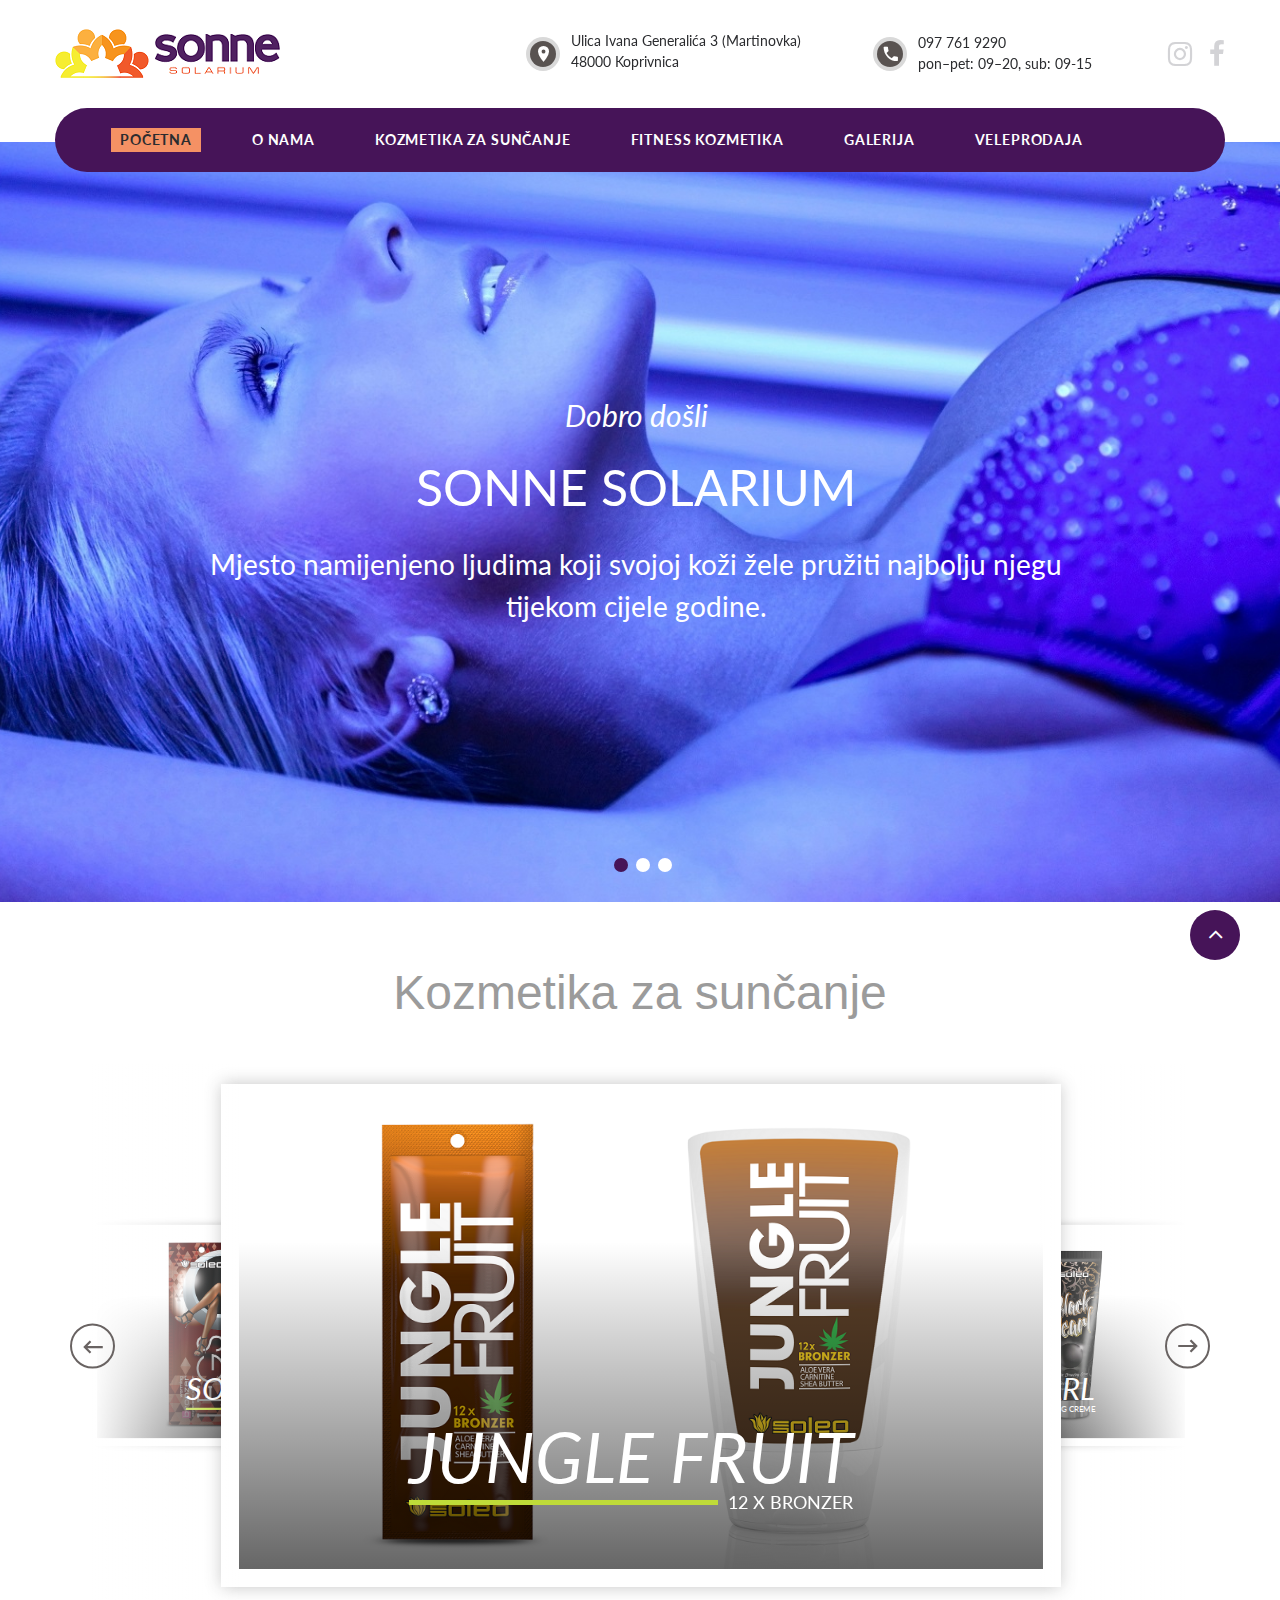
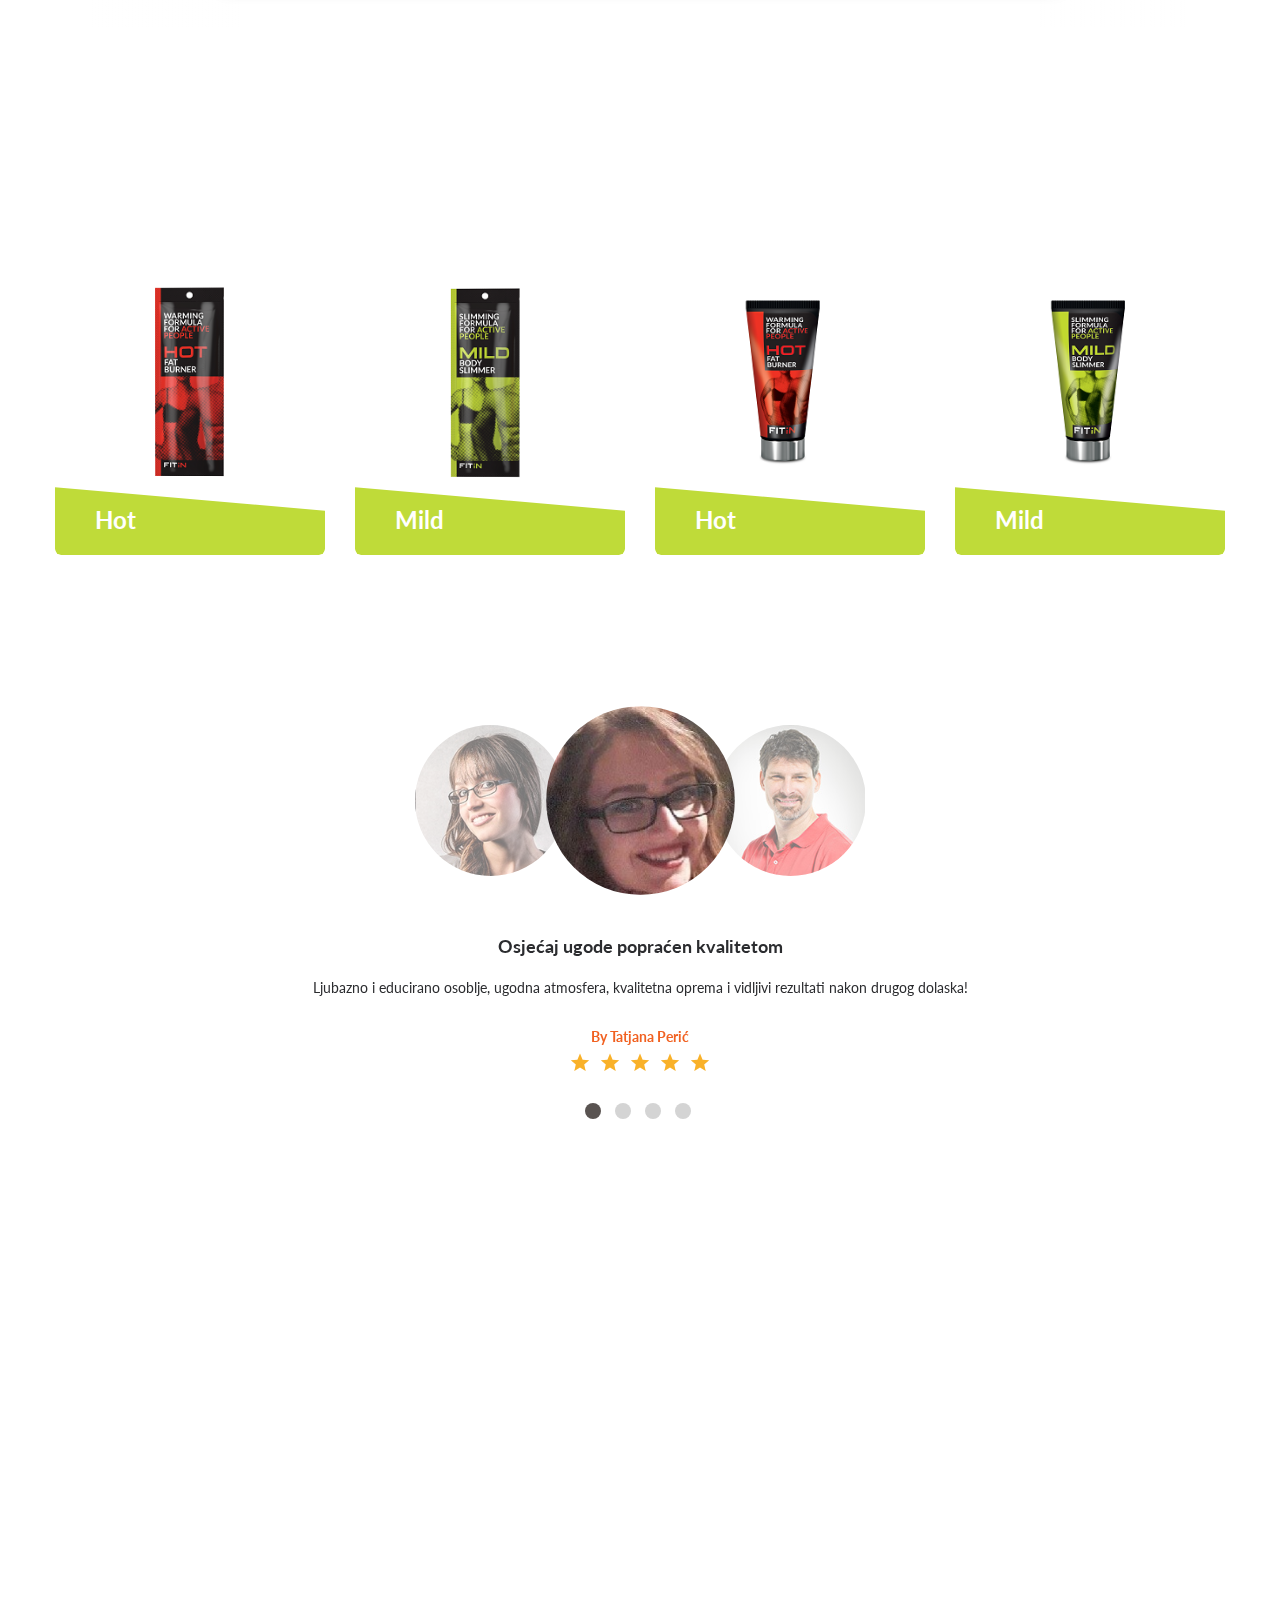
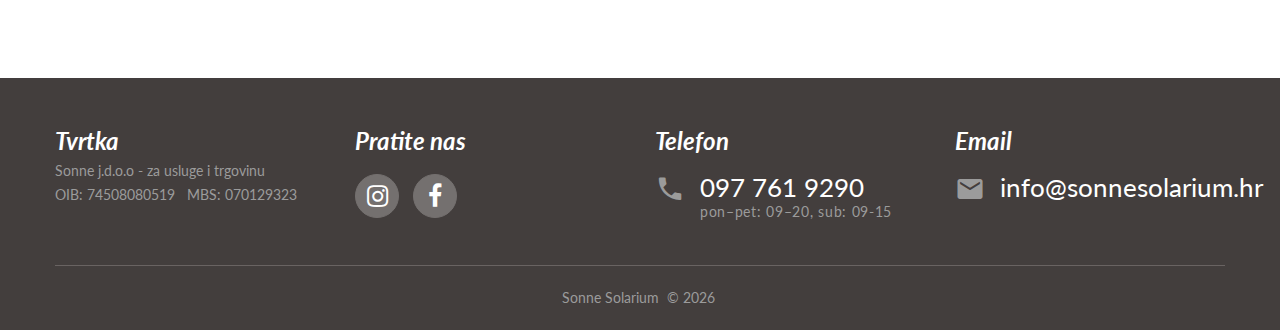
==== commit 84ef2abd: "(fitnes > fitness)" ====
--- a/index.html
+++ b/index.html
@@ -82,7 +82,7 @@
                                         <a href="#section1">Kozmetika za sunčanje</a>
                                     </li>
                                     <li>
-                                        <a href="#section2">Fitnes kozmetika</a>
+                                        <a href="#section2">Fitness kozmetika</a>
                                     </li>
                                     <li>
                                         <a href="/galerija.html">Galerija</a>
